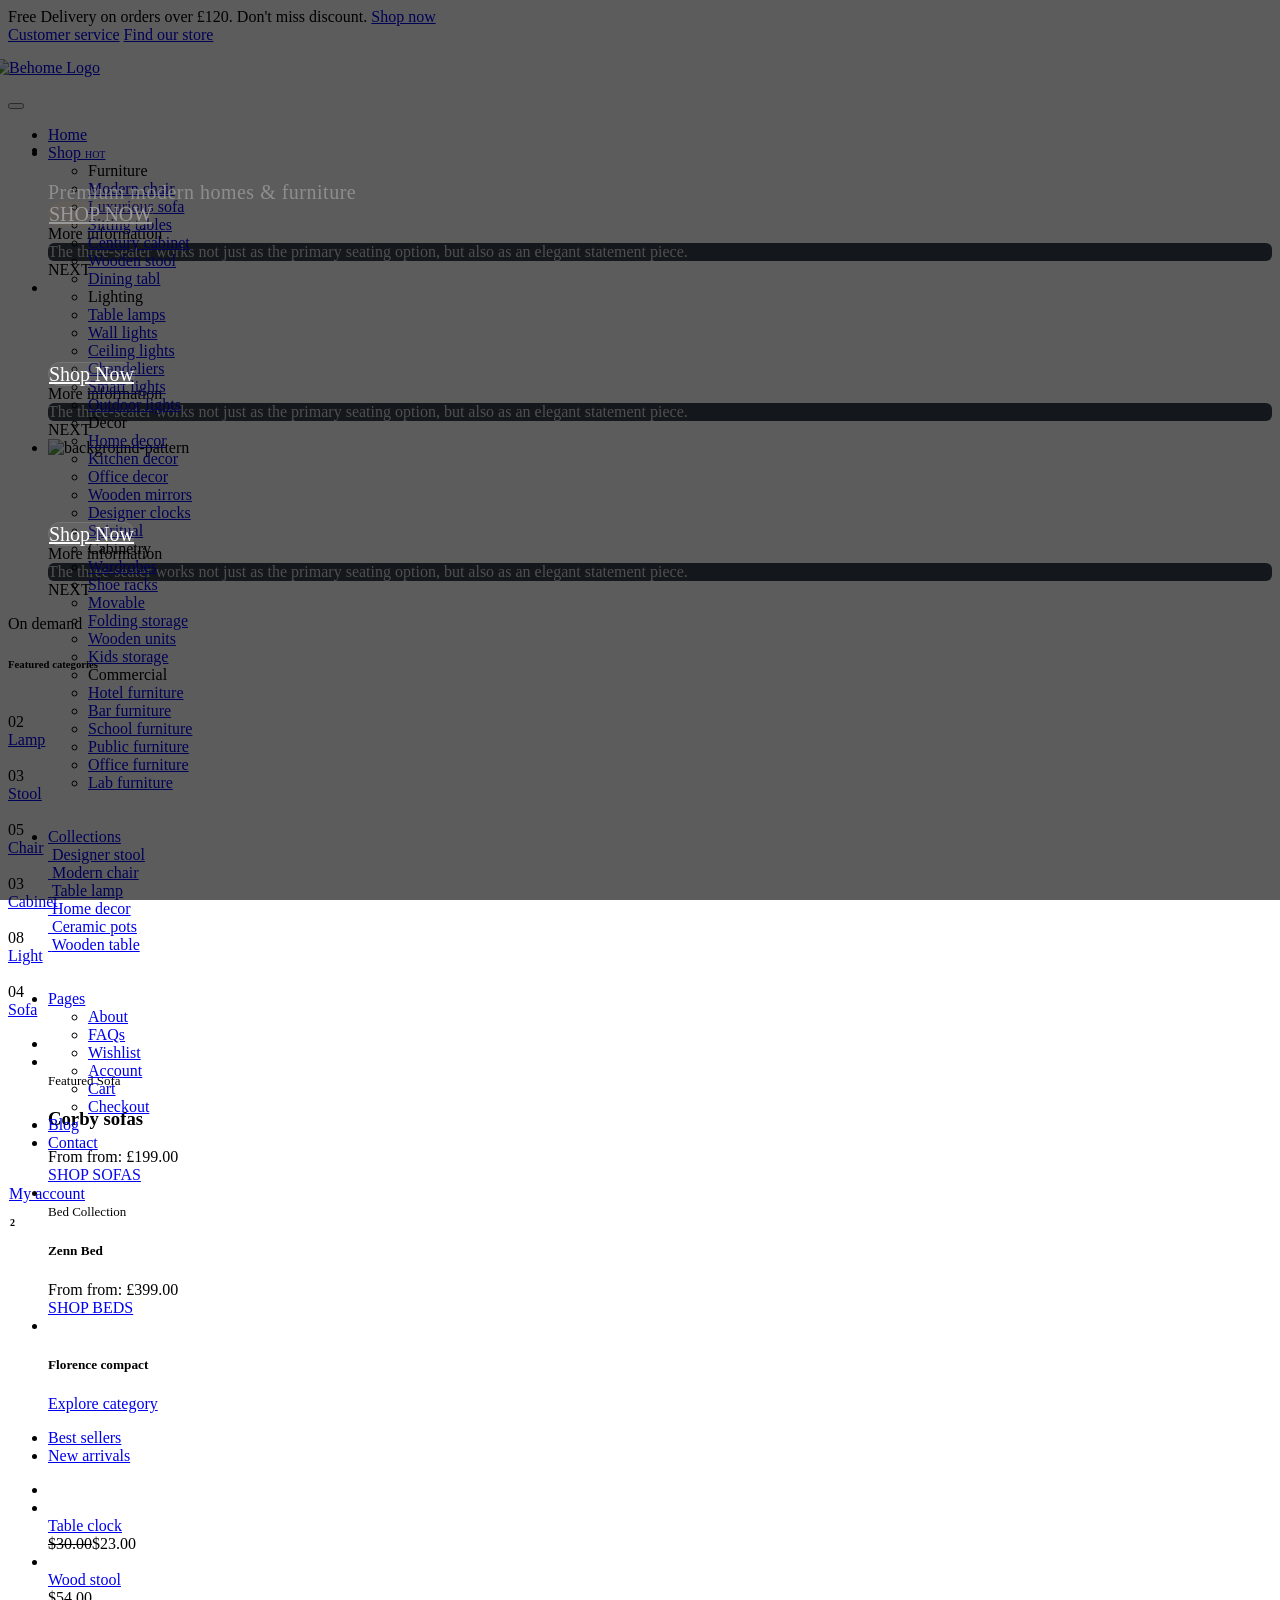
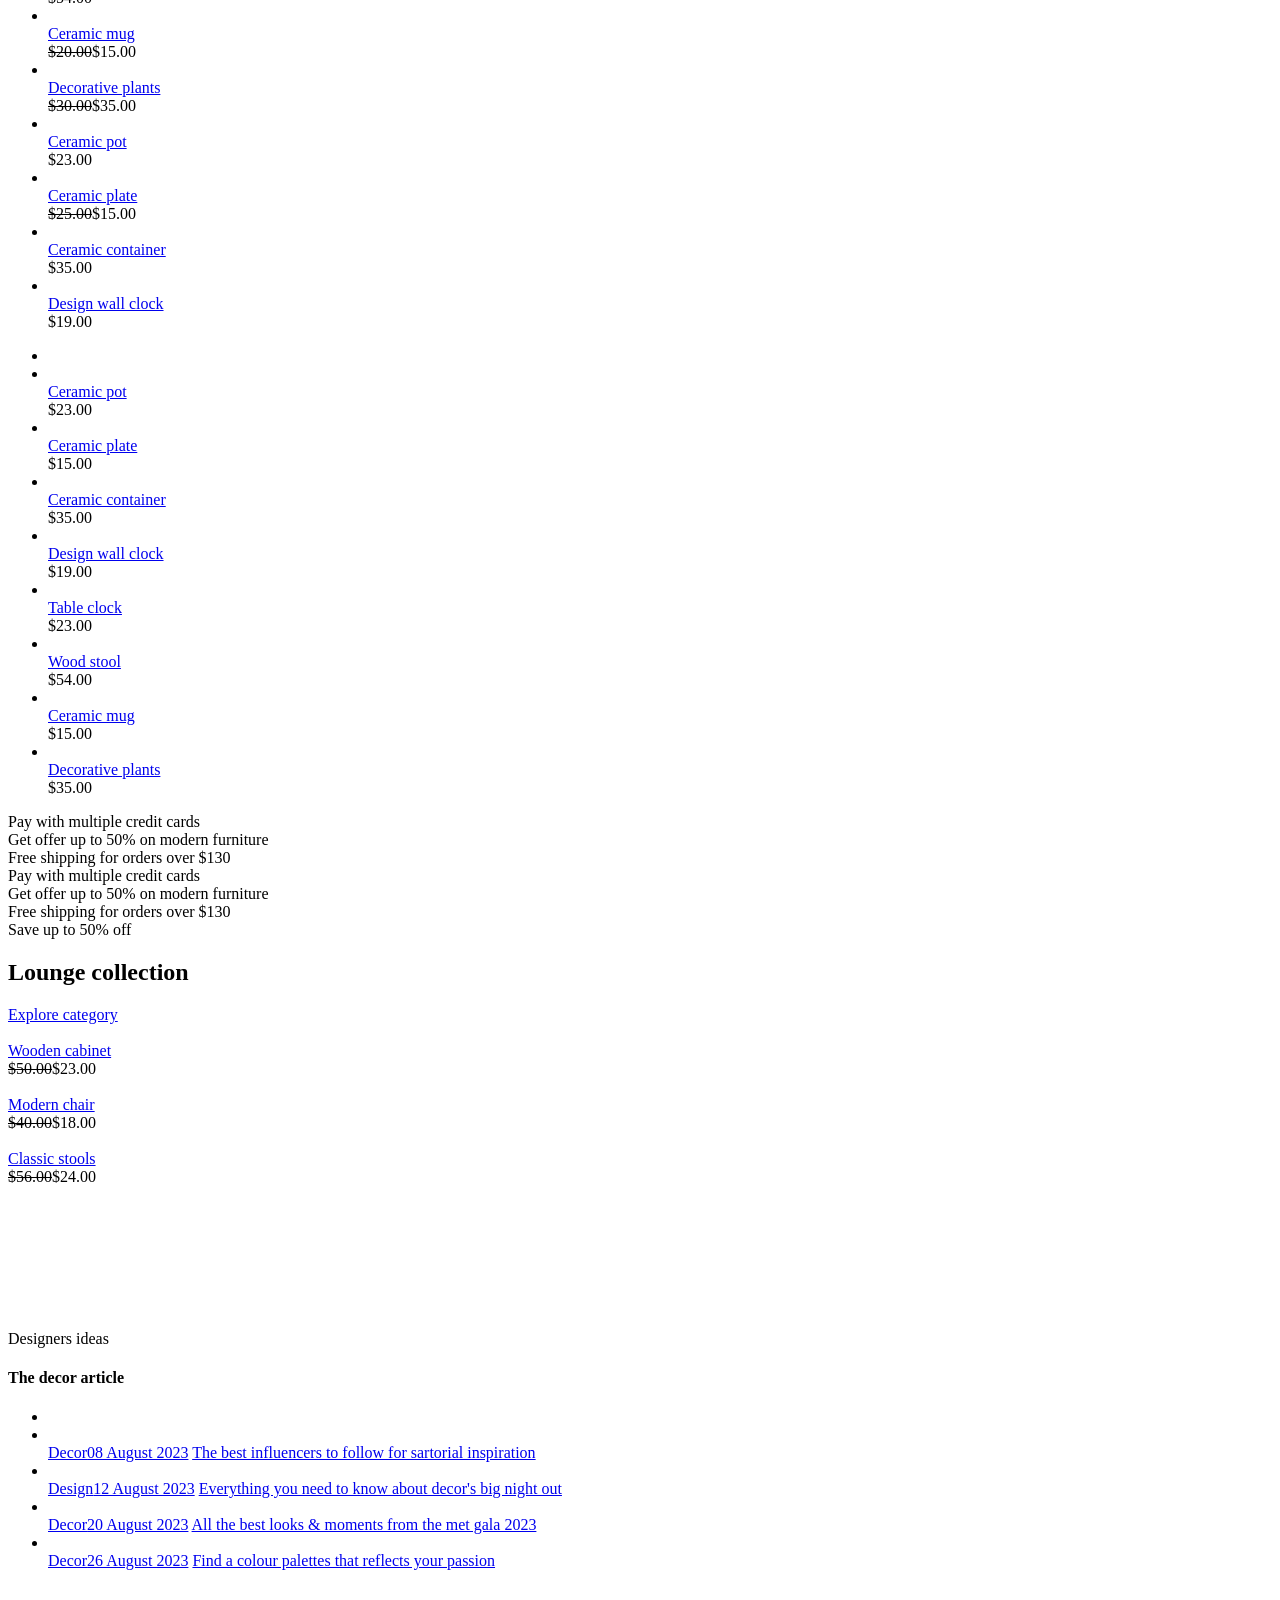
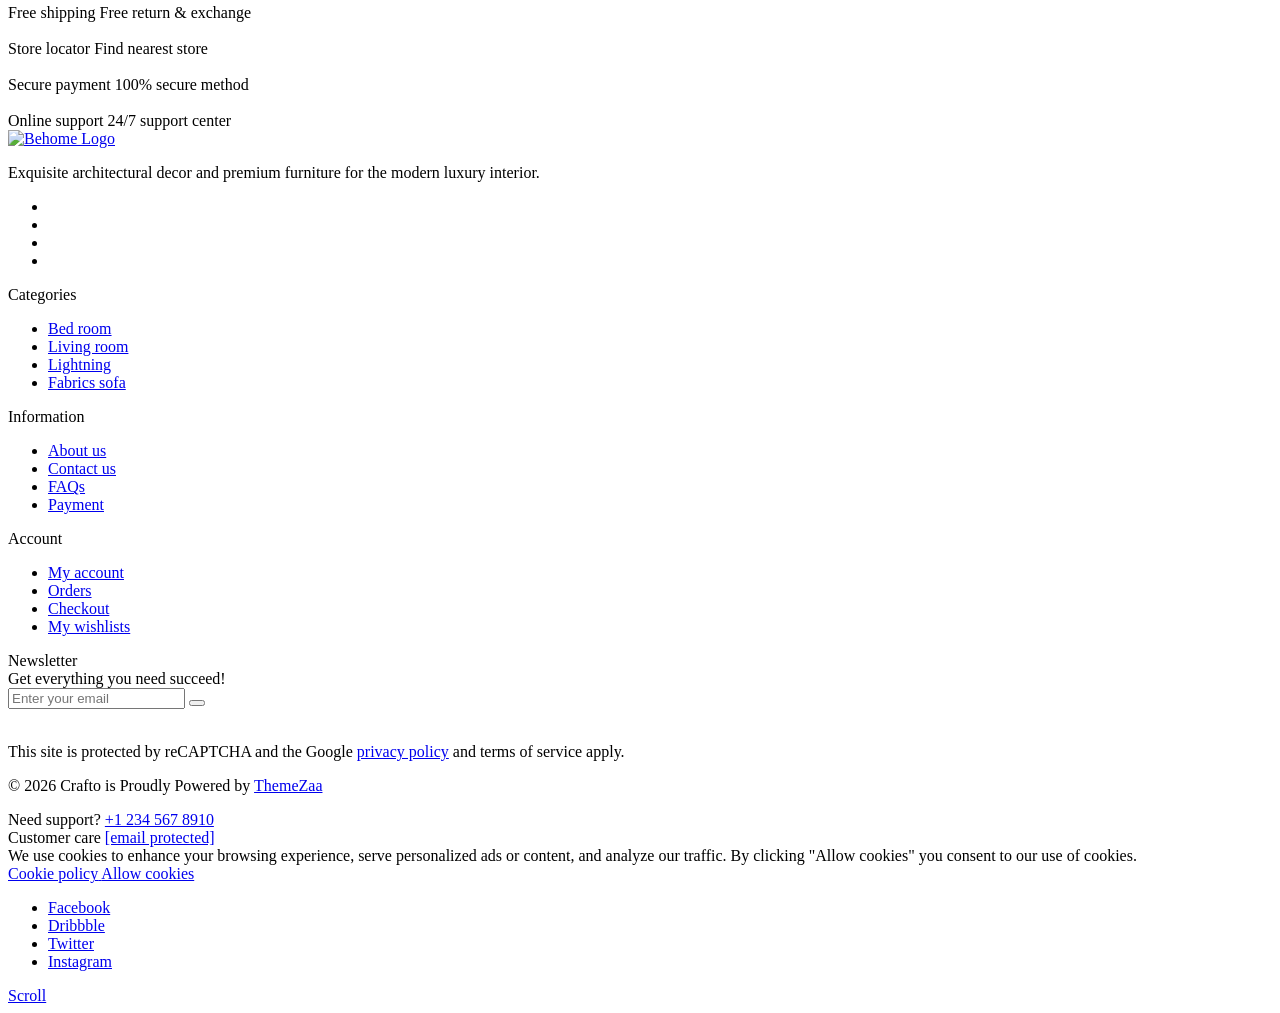
==== index.html @ a3c03f7a "changed" ====
﻿<!doctype html>
<html class="no-js" lang="en">

<head>
    <title>Crafto - The Multipurpose HTML5 Template</title>
    <meta charset="utf-8">
    <meta http-equiv="X-UA-Compatible" content="IE=edge" />
    <meta name="author" content="ThemeZaa">
    <meta name="viewport" content="width=device-width,initial-scale=1.0" />
    <meta name="description"
        content="Blackrock Arch - Premium E-commerce experience for architectural decor and high-end furniture. Custom designed for the modern aesthetic.">
    <!-- favicon icon -->
    <link rel="shortcut icon" href="images/favicon.png">
    <link rel="apple-touch-icon" href="images/apple-touch-icon-57x57.png">
    <link rel="apple-touch-icon" sizes="72x72" href="images/apple-touch-icon-72x72.png">
    <link rel="apple-touch-icon" sizes="114x114" href="images/apple-touch-icon-114x114.png">
    <!-- google fonts preconnect -->
    <link rel="preconnect" href="https://fonts.googleapis.com" crossorigin>
    <link rel="preconnect" href="https://fonts.gstatic.com" crossorigin>
    <!-- slider revolution CSS files -->
    <link rel="stylesheet" type="text/css" href="revolution/css/settings.css">
    <link rel="stylesheet" type="text/css" href="revolution/css/layers.css">
    <link rel="stylesheet" type="text/css" href="revolution/css/navigation.css">
    <!-- style sheets and font icons  -->
    <link rel="stylesheet" href="css/vendors.min.css" />
    <link rel="stylesheet" href="css/icon.min.css" />
    <link rel="stylesheet" href="css/style.min.css" />
    <link rel="stylesheet" href="css/responsive.min.css" />
    <link rel="stylesheet" href="demos/decor-store/decor-store.css" />
</head>

<body data-mobile-nav-style="classic" class="bg-dark-gray">


    <!-- start header -->
    <header class="header-with-topbar">
        <!-- start header top bar -->
        <div
            class="header-top-bar glass-effect top-bar-dark border-bottom border-color-transparent-white-light px-lg-0">
            <div class="container-fluid">
                <div class="row h-45px align-items-center m-0">
                    <div class="col-lg-7 col-md-8 text-center text-md-start">
                        <div class="fs-13 text-white alt-font fw-600">Free Delivery on orders over £120. Don't miss
                            discount. <a href="demo-decor-store-shop.html"
                                class="text-white fw-700 text-decoration-line-bottom">Shop now</a></div>
                    </div>
                    <div class="col-lg-5 col-md-4 text-end d-flex justify-content-end align-items-center">
                        <div class="d-none d-md-flex align-items-center">
                            <a href="demo-decor-store-contact.html"
                                class="widget fs-13 text-white fw-600 me-25px text-white"><i
                                    class="feather icon-feather-phone-call"></i>Customer service</a>
                            <a href="demo-decor-store-contact.html"
                                class="widget fs-13 text-white alt-font fw-600 me-25px d-none d-lg-inline-block"><i
                                    class="feather icon-feather-map-pin"></i>Find our store</a>
                        </div>
                        <a href="javascript:void(0)" class="text-white fs-18 ms-auto"><i
                                class="feather icon-feather-x"></i></a>
                    </div>
                </div>
            </div>
        </div>
        <!-- end header top bar -->
        <!-- start navigation -->
        <nav class="navbar navbar-expand-lg header-light bg-transparent disable-fixed px-lg-0 py-lg-0">
            <div class="container-fluid glass-effect px-4 d-flex align-items-center"
                style="height: 80px; background: rgba(255,255,255,0.03); border-bottom: 1px solid rgba(255,255,255,0.08); backdrop-filter: blur(15px);">
                <div class="row w-100 align-items-center m-0">
                    <div class="col-xl-3 col-lg-2 d-flex align-items-center">
                        <a class="navbar-brand me-0" href="index.html"
                            style="margin-left: -15px !important;">
                            <img src="images/new/logo/Behome%20Final%20.png" alt="Behome Logo"
                                style="max-height: 80px; width: auto; object-fit: contain; margin-top: 15px; margin-bottom: 15px;">
                        </a>
                    </div>
                    <div class="col-xl-6 col-lg-8 menu-order position-static">
                        <button class="navbar-toggler float-start" type="button" data-bs-toggle="collapse"
                            data-bs-target="#navbarNav" aria-controls="navbarNav" aria-label="Toggle navigation">
                            <span class="navbar-toggler-line"></span>
                            <span class="navbar-toggler-line"></span>
                            <span class="navbar-toggler-line"></span>
                            <span class="navbar-toggler-line"></span>
                        </button>
                        <div class="collapse navbar-collapse justify-content-center" id="navbarNav">
                            <ul class="navbar-nav alt-font">
                                <li class="nav-item"><a href="index.html"
                                        class="nav-link text-white-hover">Home</a>
                                </li>
                                <li class="nav-item dropdown submenu">
                                    <a href="demo-decor-store-shop.html" class="nav-link text-white-hover">Shop <span
                                            class="badge bg-base-color text-dark-gray fw-700 py-1 px-2 rounded-1 ms-1"
                                            style="font-size: 10px; vertical-align: middle;">HOT</span></a>
                                    <i class="fa-solid fa-angle-down dropdown-toggle" id="navbarDropdownMenuLink1"
                                        role="button" data-bs-toggle="dropdown" aria-expanded="false"></i>
                                    <div class="dropdown-menu submenu-content"
                                        aria-labelledby="navbarDropdownMenuLink1">
                                        <div class="d-lg-flex mega-menu m-auto flex-column">
                                            <div class="row row-cols-1 row-cols-lg-5 mb-60px md-mb-30px sm-mb-20px">
                                                <div class="col">
                                                    <ul>
                                                        <li class="sub-title">Furniture</li>
                                                        <li><a href="index.html#">Modern chair</a></li>
                                                        <li><a href="index.html#">Luxurious sofa</a></li>
                                                        <li><a href="index.html#">Sitting tables</a></li>
                                                        <li><a href="index.html#">Century cabinet</a></li>
                                                        <li><a href="index.html#">Wooden stool</a></li>
                                                        <li><a href="index.html#">Dining tabl</a></li>
                                                    </ul>
                                                </div>
                                                <div class="col">
                                                    <ul>
                                                        <li class="sub-title">Lighting</li>
                                                        <li><a href="index.html#">Table lamps</a></li>
                                                        <li><a href="index.html#">Wall lights</a></li>
                                                        <li><a href="index.html#">Ceiling lights</a></li>
                                                        <li><a href="index.html#">Chandeliers</a></li>
                                                        <li><a href="index.html#">Smart lights</a></li>
                                                        <li><a href="index.html#">Outdoor lights</a></li>
                                                    </ul>
                                                </div>
                                                <div class="col">
                                                    <ul>
                                                        <li class="sub-title">Decor</li>
                                                        <li><a href="index.html#">Home decor</a></li>
                                                        <li><a href="index.html#">Kitchen decor</a></li>
                                                        <li><a href="index.html#">Office decor</a></li>
                                                        <li><a href="index.html#">Wooden mirrors</a></li>
                                                        <li><a href="index.html#">Designer clocks</a></li>
                                                        <li><a href="index.html#">Spiritual</a></li>
                                                    </ul>
                                                </div>
                                                <div class="col">
                                                    <ul>
                                                        <li class="sub-title">Cabinetry</li>
                                                        <li><a href="index.html#">Wardrobes</a></li>
                                                        <li><a href="index.html#">Shoe racks</a></li>
                                                        <li><a href="index.html#">Movable</a></li>
                                                        <li><a href="index.html#">Folding storage</a></li>
                                                        <li><a href="index.html#">Wooden units</a></li>
                                                        <li><a href="index.html#">Kids storage</a></li>
                                                    </ul>
                                                </div>
                                                <div class="col">
                                                    <ul>
                                                        <li class="sub-title">Commercial</li>
                                                        <li><a href="index.html#">Hotel furniture</a></li>
                                                        <li><a href="index.html#">Bar furniture</a></li>
                                                        <li><a href="index.html#">School furniture</a></li>
                                                        <li><a href="index.html#">Public furniture</a></li>
                                                        <li><a href="index.html#">Office furniture</a></li>
                                                        <li><a href="index.html#">Lab furniture</a></li>
                                                    </ul>
                                                </div>
                                            </div>
                                            <div class="row row-cols-1 row-cols-md-2">
                                                <div class="col">
                                                    <a href="demo-decor-store-shop.html"><img class="w-100"
                                                            src="images/demo-decor-store-menu-banner-01.jpg" alt=""></a>
                                                </div>
                                                <div class="col">
                                                    <a href="demo-decor-store-shop.html"><img class="w-100"
                                                            src="images/demo-decor-store-menu-banner-02.jpg" alt=""></a>
                                                </div>
                                            </div>
                                        </div>
                                    </div>
                                </li>
                                <li class="nav-item dropdown submenu">
                                    <a href="demo-decor-store-collections.html"
                                        class="nav-link text-white-hover">Collections</a>
                                    <i class="fa-solid fa-angle-down dropdown-toggle" id="navbarDropdownMenuLink2"
                                        role="button" data-bs-toggle="dropdown" aria-expanded="false"></i>
                                    <div class="dropdown-menu submenu-content"
                                        aria-labelledby="navbarDropdownMenuLink2">
                                        <div class="d-lg-flex mega-menu m-auto flex-column">
                                            <div
                                                class="row row-cols-2 row-cols-lg-6 row-cols-sm-3 md-pt-15px align-items-center justify-content-center mb-60px md-mb-30px sm-mb-0">
                                                <div class="col md-mb-30px">
                                                    <a href="demo-decor-store-collections.html" class="text-center">
                                                        <img src="images/demo-decor-store-menu-category-01.jpg" alt="">
                                                    </a>
                                                    <a href="demo-decor-store-collections.html"
                                                        class="btn btn-hover-animation text-uppercase-inherit fw-600 ls-0px justify-content-center">
                                                        <span>
                                                            <span class="btn-text text-white fs-16">Designer
                                                                stool</span>
                                                            <span class="btn-icon"><i
                                                                    class="fa-solid fa-arrow-right m-0"></i></span>
                                                        </span>
                                                    </a>
                                                </div>
                                                <div class="col md-mb-30px">
                                                    <a href="demo-decor-store-collections.html" class="text-center">
                                                        <img src="images/demo-decor-store-menu-category-02.jpg" alt="">
                                                    </a>
                                                    <a href="demo-decor-store-collections.html"
                                                        class="btn btn-hover-animation text-uppercase-inherit fw-600 ls-0px justify-content-center">
                                                        <span>
                                                            <span class="btn-text text-white fs-16">Modern chair</span>
                                                            <span class="btn-icon"><i
                                                                    class="fa-solid fa-arrow-right m-0"></i></span>
                                                        </span>
                                                    </a>
                                                </div>
                                                <div class="col md-mb-30px">
                                                    <a href="demo-decor-store-collections.html" class="text-center">
                                                        <img src="images/demo-decor-store-menu-category-03.jpg" alt="">
                                                    </a>
                                                    <a href="demo-decor-store-collections.html"
                                                        class="btn btn-hover-animation text-uppercase-inherit fw-600 ls-0px justify-content-center">
                                                        <span>
                                                            <span class="btn-text text-white fs-16">Table lamp</span>
                                                            <span class="btn-icon"><i
                                                                    class="fa-solid fa-arrow-right m-0"></i></span>
                                                        </span>
                                                    </a>
                                                </div>
                                                <div class="col md-mb-30px">
                                                    <a href="demo-decor-store-collections.html" class="text-center">
                                                        <img src="images/demo-decor-store-menu-category-04.jpg" alt="">
                                                    </a>
                                                    <a href="demo-decor-store-collections.html"
                                                        class="btn btn-hover-animation text-uppercase-inherit fw-600 ls-0px justify-content-center">
                                                        <span>
                                                            <span class="btn-text text-white fs-16">Home decor</span>
                                                            <span class="btn-icon"><i
                                                                    class="fa-solid fa-arrow-right m-0"></i></span>
                                                        </span>
                                                    </a>
                                                </div>
                                                <div class="col md-mb-30px">
                                                    <a href="demo-decor-store-collections.html" class="text-center">
                                                        <img src="images/demo-decor-store-menu-category-05.jpg" alt="">
                                                    </a>
                                                    <a href="demo-decor-store-collections.html"
                                                        class="btn btn-hover-animation text-uppercase-inherit fw-600 ls-0px justify-content-center">
                                                        <span>
                                                            <span class="btn-text text-white fs-16">Ceramic pots</span>
                                                            <span class="btn-icon"><i
                                                                    class="fa-solid fa-arrow-right m-0"></i></span>
                                                        </span>
                                                    </a>
                                                </div>
                                                <div class="col md-mb-30px">
                                                    <a href="demo-decor-store-collections.html" class="text-center">
                                                        <img src="images/demo-decor-store-menu-category-06.jpg" alt="">
                                                    </a>
                                                    <a href="demo-decor-store-collections.html"
                                                        class="btn btn-hover-animation text-uppercase-inherit fw-600 ls-0px justify-content-center">
                                                        <span>
                                                            <span class="btn-text text-white fs-16">Wooden table</span>
                                                            <span class="btn-icon"><i
                                                                    class="fa-solid fa-arrow-right m-0"></i></span>
                                                        </span>
                                                    </a>
                                                </div>
                                            </div>
                                            <div class="row row-cols-1 row-cols-md-2">
                                                <div class="col">
                                                    <a href="demo-decor-store-collections.html"><img
                                                            src="images/demo-decor-store-menu-banner-03.jpg" alt=""></a>
                                                </div>
                                                <div class="col">
                                                    <a href="demo-decor-store-collections.html"><img
                                                            src="images/demo-decor-store-menu-banner-04.jpg" alt=""></a>
                                                </div>
                                            </div>
                                        </div>
                                    </div>
                                </li>
                                <li class="nav-item dropdown simple-dropdown">
                                    <a href="javascript:void(0);" class="nav-link text-white-hover">Pages</a>
                                    <i class="fa-solid fa-angle-down dropdown-toggle" id="navbarDropdownMenuLink3"
                                        role="button" data-bs-toggle="dropdown" aria-expanded="false"></i>
                                    <ul class="dropdown-menu" aria-labelledby="navbarDropdownMenuLink3">
                                        <li><a href="demo-decor-store-about.html">About</a></li>
                                        <li><a href="demo-decor-store-faq.html">FAQs</a></li>
                                        <li><a href="demo-decor-store-wishlist.html">Wishlist</a></li>
                                        <li><a href="demo-decor-store-account.html">Account</a></li>
                                        <li><a href="demo-decor-store-cart.html">Cart</a></li>
                                        <li><a href="demo-decor-store-checkout.html">Checkout</a></li>
                                    </ul>
                                </li>
                                <li class="nav-item"><a href="demo-decor-store-blog.html"
                                        class="nav-link text-white-hover">Blog</a></li>
                                <li class="nav-item"><a href="demo-decor-store-contact.html"
                                        class="nav-link text-white-hover">Contact</a>
                                </li>
                            </ul>
                        </div>
                    </div>
                    <div class="col-xl-3 col-lg-2 ms-auto d-flex justify-content-end align-items-center">
                        <div class="d-flex align-items-center" style="gap: 12px;">
                            <!-- Search and Account List -->
                            <div class="position-relative d-flex align-items-center glass-effect px-3"
                                style="background: rgba(255,255,255,0.03); border: 1px solid rgba(255,255,255,0.08); border-radius: 8px; height: 42px;">
                                <a href="javascript:void(0)"
                                    class="search-form-icon header-search-form text-white fs-15"><i
                                        class="feather icon-feather-search"></i></a>
                                <div class="border-start border-color-transparent-white-light mx-3"
                                    style="height: 16px;"></div>
                                <a href="demo-decor-store-account.html"
                                    class="text-white alt-font fw-400 fs-14 text-nowrap">My
                                    account</a>
                            </div>

                            <!-- Cart Button -->
                            <div class="position-relative">
                                <a href="demo-decor-store-cart.html"
                                    class="glass-effect d-flex align-items-center justify-content-center"
                                    style="width: 42px; height: 42px; background: rgba(255,255,255,0.03); border: 1px solid rgba(255,255,255,0.08); border-radius: 8px;">
                                    <i class="feather icon-feather-shopping-bag text-white fs-15"></i>
                                </a>
                                <span
                                    class="cart-count alt-font bg-base-color text-dark-gray d-flex align-items-center justify-content-center rounded-circle position-absolute"
                                    style="width: 16px; height: 16px; font-size: 10px; top: -6px; right: -6px; font-weight: 700;">2</span>
                            </div>

                            <!-- User Profile Icon Box -->
                            <div class="glass-effect d-flex align-items-center justify-content-center"
                                style="width: 42px; height: 42px; background: rgba(255,255,255,0.03); border: 1px solid rgba(255,255,255,0.08); border-radius: 8px;">
                                <a href="demo-decor-store-account.html"
                                    class="d-flex align-items-center justify-content-center w-100 h-100">
                                    <i class="feather icon-feather-user text-white fs-16"></i>
                                </a>
                            </div>
                        </div>
                    </div>
                </div>
            </div>
        </nav>
    </header>
    <!-- end header -->
    <!-- start section -->
    <section class="p-0">
        <article class="content">
            <div id="decor-store-slider_wrapper" class="rev_slider_wrapper fullscreen-container">
                <!-- the ID here will be used in the JavaScript below to initialize the slider -->
                <div id="decor-store-slider" class="rev_slider fullscreenbanner" data-version="5.4.5">
                    <!-- begin slides list -->
                    <ul>
                        <li data-index="rs-73" data-transition="fade" data-slotamount="default" data-hideafterloop="0"
                            data-hideslideonmobile="off" data-easein="default" data-easeout="default"
                            data-masterspeed="300" data-rotate="0" data-saveperformance="off" data-title="Slide"
                            data-param1="01" data-description="">
                            <img src="images/new/hero2.png" alt="" data-bgposition="center center" data-bgfit="cover"
                                data-bgrepeat="no-repeat" class="rev-slidebg" data-no-retina>
                            <div class="hero-bg-overlay"
                                style="position: absolute; top: 0; left: 0; width: 100%; height: 100%; background: rgba(0,0,0,0.4);">
                            </div>
                            <!-- start row zone -->
                            <div id="rrzm_638" class="rev_row_zone rev_row_zone_middle" style="z-index: 8;">
                                <!-- start row layer -->
                                <div class="tp-caption" id="slide-1-layer-05" data-x="['left','left','left','left']"
                                    data-hoffset="['0','0','0','0']" data-y="['middle','middle','middle','middle']"
                                    data-voffset="['0','0','0','0']" data-width="auto" data-height="auto"
                                    data-whitespace="nowrap" data-basealign="grid" data-type="row" data-columnbreak="2"
                                    data-responsive_offset="on" data-responsive="off"
                                    data-frames='[{"delay":0,"speed":300,"frame":"0","from":"opacity:0;","to":"o:1;","ease":"power3.inOut"},{"delay":"wait","speed":300,"frame":"999","to":"auto:auto;","ease":"power3.inOut"}]'
                                    data-margintop="[0,0,0,0]" data-marginright="[0,0,0,0]"
                                    data-marginbottom="[0,0,0,0]" data-marginleft="[30,30,0,0]"
                                    data-textAlign="['inherit','inherit','inherit','inherit']"
                                    data-paddingtop="[0,0,0,0]" data-paddingright="[0,0,0,0]"
                                    data-paddingbottom="[0,0,0,0]" data-paddingleft="[0,0,0,0]"
                                    style="z-index: 8; white-space: nowrap; font-size: 20px; line-height: 22px; font-weight: 400; color: #ffffff; letter-spacing: 0px;">
                                    <!-- start column layer -->
                                    <div class="tp-caption left-column" id="slide-1-layer-06"
                                        data-x="['left','left','left','left']" data-hoffset="['0','0','0','0']"
                                        data-y="['middle','middle','top','middle']" data-voffset="['0','0','0','0']"
                                        data-width="auto" data-height="auto" data-whitespace="nowrap"
                                        data-basealign="grid" data-type="column" data-responsive_offset="on"
                                        data-responsive="off"
                                        data-frames='[{"delay":0,"speed":300,"frame":"0","from":"opacity:0;","to":"o:1;","ease":"power3.inOut"},{"delay":"wait","speed":300,"frame":"999","to":"auto:auto;","ease":"power3.inOut"}]'
                                        data-columnwidth="50%" data-verticalalign="top" data-margintop="[0,0,0,0]"
                                        data-marginright="[0,0,0,0]" data-marginbottom="[0,0,0,0]"
                                        data-marginleft="[0,0,0,0]" data-textAlign="['left','left','center','center']"
                                        data-paddingtop="[0,0,0,0]" data-paddingright="[0,0,0,0]"
                                        data-paddingbottom="[0,0,200,0]" data-paddingleft="[0,0,0,0]"
                                        style="z-index: 9; width: 100%;">
                                        <!-- start title layer -->
                                        <div class="tp-caption alt-font" id="slide-1-layer-07"
                                            data-x="['left','left','left','left']" data-hoffset="['70','50','0','0']"
                                            data-y="['middle','middle','middle','middle']"
                                            data-voffset="['-100','-100','-80','-70']"
                                            data-fontsize="['120','100','100','90']"
                                            data-lineheight="['105','90','90','90']"
                                            data-fontweight="['700','700','700','800']"
                                            data-letterspacing="['-3','-2','-2','-2']"
                                            data-color="['#ffffff','#ffffff','#ffffff','#ffffff']" data-width="auto"
                                            data-height="auto" data-whitespace="normal" data-basealign="grid"
                                            data-type="text" data-responsive_offset="off" data-responsive="on"
                                            data-frames='[{"delay":"1200","speed":1000,"frame":"0","from":"y:50px;opacity:0;fb:10px;","to":"o:1;fb:0;","ease":"Power3.easeInOut"},{"delay":"wait","speed":600,"frame":"999","to":"auto:auto;fb:0;","ease":"Power3.easeInOut"}]'
                                            data-margintop="[0,0,0,0]" data-marginright="[0,0,0,0]"
                                            data-marginbottom="[0,0,0,0]" data-marginleft="[0,0,0,0]"
                                            data-textAlign="['left','left','center','center']"
                                            data-paddingtop="[0,0,0,0]" data-paddingright="[0,0,200,0]"
                                            data-paddingbottom="[0,0,0,0]" data-paddingleft="[0,0,200,0]"
                                            style="font-family: var(--primary-font);">
                                            Elevate your living
                                        </div>
                                        <!-- end title  layer -->
                                        <!-- start subtitle layer -->
                                        <div class="tp-caption alt-font" id="slide-1-layer-08"
                                            data-x="['left','left','left','left']" data-hoffset="['70','50','0','0']"
                                            data-y="['middle','middle','middle','middle']"
                                            data-voffset="['0','0','0','0']" data-fontsize="['24','22','20','22']"
                                            data-lineheight="['34','50','36','35']"
                                            data-fontweight="['400','400','400','400']" data-width="auto"
                                            data-height="auto" data-whitespace="normal" data-basealign="grid"
                                            data-type="text" data-responsive_offset="off" data-responsive="on"
                                            data-frames='[{"delay":"1500","speed":1000,"frame":"0","from":"y:50px;opacity:0;fb:10px;","to":"o:1;fb:0;","ease":"Power3.easeInOut"},{"delay":"wait","speed":600,"frame":"999","to":"auto:auto;fb:0;","ease":"Power3.easeInOut"}]'
                                            data-margintop="[30,20,20,20]" data-marginright="[0,0,0,0]"
                                            data-marginbottom="[0,0,0,0]" data-marginleft="[0,0,0,0]"
                                            data-textAlign="['left','left','center','center']"
                                            data-paddingtop="[0,0,0,0]" data-paddingright="[0,0,0,0]"
                                            data-paddingbottom="[0,0,0,0]" data-paddingleft="[0,0,0,0]"
                                            style="color: var(--white); font-family: var(--primary-font); opacity: 0.8; letter-spacing: 0.5px;">
                                            Premium modern homes & furniture
                                        </div>
                                        <!-- end subtitle layer -->
                                        <!-- start button layer -->
                                        <a href="demo-decor-store-shop.html"
                                            class="tp-caption alt-font text-uppercase btn btn-glass btn-large btn-switch-text btn-round-edge d-inline-block shop-button btn-rounded"
                                            id="slide-1-layer-09" data-x="['left','left','left','left']"
                                            data-hoffset="['70','50','0','0']"
                                            data-y="['middle','middle','middle','middle']"
                                            data-voffset="['120','110','100','90']"
                                            data-fontsize="['14','13','14','14']"
                                            data-lineheight="['20','20','20','20']"
                                            data-fontweight="['600','600','600','600']"
                                            data-color="['#ffffff','#ffffff','#ffffff','#ffffff']" data-width="auto"
                                            data-height="auto" data-basealign="grid" data-type="text"
                                            data-responsive_offset="off" data-responsive="off"
                                            data-frames='[{"delay":"1700","speed":1000,"frame":"0","from":"y:50px;opacity:0;fb:10px;","to":"o:1;fb:0;","ease":"Power3.easeInOut"},{"delay":"wait","speed":600,"frame":"999","to":"auto:auto;fb:0;","ease":"Power3.easeInOut"}]'
                                            data-margintop="[40,30,30,25]" data-marginright="[0,0,0,0]"
                                            data-marginbottom="[0,0,0,0]" data-marginleft="[0,0,0,0]"
                                            data-textAlign="['left','left','center','center']"
                                            data-whitespace="['nowrap','normal','nowrap','normal']"
                                            data-paddingtop="[12,12,12,12]" data-paddingright="[35,35,35,35]"
                                            data-paddingbottom="[12,12,12,12]" data-paddingleft="[35,35,35,35]"
                                            style="color: #ffffff; background: rgba(191,163,126,0.15); border: 1px solid rgba(191,163,126,0.3); border-radius: 50px; backdrop-filter: blur(10px);">
                                            <i class="bi bi-handbag pe-10px icon-small"
                                                style="color: var(--base-color);"></i>SHOP NOW
                                        </a>
                                        <!-- end button layer -->
                                    </div>
                                    <!-- end column layer -->
                                    <!-- start column layer -->
                                    <div class="tp-caption right-column" id="slide-1-layer-10"
                                        data-x="['left','left','left','left']" data-hoffset="['0','0','0','0']"
                                        data-y="['middle','middle','middle','middle']" data-voffset="['0','0','0','0']"
                                        data-width="none" data-height="none" data-whitespace="nowrap"
                                        data-basealign="grid" data-type="column" data-responsive_offset="on"
                                        data-responsive="off"
                                        data-frames='[{"delay":"+0","speed":300,"frame":"0","from":"opacity:0;","to":"o:1;","ease":"Power3.easeInOut"},{"delay":"wait","speed":300,"frame":"999","to":"opacity:0;","ease":"Power3.easeInOut"}]'
                                        data-columnwidth="50%" data-verticalalign="top" data-margintop="[0,0,0,0]"
                                        data-marginright="[0,0,0,0]" data-marginbottom="[0,0,0,0]"
                                        data-marginleft="[0,0,0,0]" data-textAlign="['left','left','center','center']"
                                        data-paddingtop="[0,0,50,100]" data-paddingright="[0,0,0,0]"
                                        data-paddingbottom="[0,0,50,100]" data-paddingleft="[0,0,0,0]"
                                        style="z-index: 9; width: 100%;">
                                    </div>
                                    <!-- end column layer -->
                                </div>
                                <!-- end row layer -->
                            </div>
                            <!-- end row zone -->
                            <!-- start sub text layer -->
                            <div class="tp-caption alt-font d-flex align-items-center" id="slide-1-layer-11"
                                data-x="['right','right','left','left']" data-hoffset="['0','0','0','0']"
                                data-y="['bottom','bottom','middle','middle']" data-voffset="['0','0','0','0']"
                                data-fontsize="['14','14','36','30']" data-lineheight="['20','20','40','35']"
                                data-fontweight="['600','400','400','400']"
                                data-color="['#ffffff','#ffffff','#ffffff','#ffffff']"
                                data-width="['auto','210','400','400']" data-visibility="['on','on','off','off']"
                                data-height="auto" data-basealign="slide" data-type="text" data-responsive_offset="off"
                                data-responsive="off"
                                data-actions='[{"event":"mouseenter","action":"startlayer","layer":"slide-1-layer-12","delay":""},{"event":"mouseleave","action":"stoplayer","layer":"slide-1-layer-12","delay":""}]'
                                data-frames='[{"delay":2000,"speed":300,"frame":"0","from":"opacity:0;","to":"o:1;","ease":"power3.inOut"},{"delay":"wait","speed":300,"frame":"999","to":"auto:auto;","ease":"power3.inOut"}]'
                                data-margintop="[0,0,0,0]" data-marginright="[60,30,0,0]"
                                data-marginbottom="[40,30,0,0]" data-marginleft="[0,0,0,0]"
                                data-textAlign="['left','left','center','center']"
                                data-whitespace="['nowrap','normal','nowrap','normal']" data-paddingtop="[0,0,0,0]"
                                data-paddingright="[0,0,0,0]" data-paddingbottom="[0,0,0,0]"
                                data-paddingleft="[0,0,0,0]">
                                <span class="pe-20px">More information</span><a href="index.html#"
                                    class="d-flex justify-content-center align-items-center icon-box w-45px h-45px rounded-circle border border-color-transparent-dark-very-light border-2"><i
                                        class="bi bi-info icon-extra-medium text-white"></i></a>
                            </div>
                            <!-- end sub text layer -->
                            <!-- start tooltip layer -->
                            <div class="tp-caption tooltip-arrow" id="slide-1-layer-12"
                                data-x="['right','right','center','center']" data-hoffset="['0','12','0','0']"
                                data-y="['bottom','bottom','top','top']" data-voffset="['83','110','55','45']"
                                data-width="310" data-height="auto" data-whitespace="normal"
                                data-fontsize="['14','14','36','30']" data-lineheight="['26','26','40','35']"
                                data-fontweight="['300','300','400','400']" data-type="text" data-basealign="slide"
                                data-responsive_offset="on" data-responsive="off" data-margintop="[0,0,0,0]"
                                data-marginright="[40,0,0,0]" data-marginbottom="[20,0,0,0]" data-marginleft="[0,0,0,0]"
                                data-frames='[{"from":"opacity:0;","speed":100,"to":"o:1;","delay":"bytrigger","split":"chars","splitdelay":0.02,"ease":"Power2.easeInOut"},{"delay":"bytrigger","speed":300,"to":"auto:auto;","ease":"nothing"}]'
                                data-textAlign="['left','left','center','center']" data-paddingtop="[30,25,0,0]"
                                data-paddingright="[35,25,0,0]" data-paddingbottom="[30,25,0,0]"
                                data-paddingleft="[35,25,0,0]" data-lasttriggerstate="reset"
                                style="z-index: 36; background-color: rgba(22,32,44,0.85); color: rgba(255,255,255,0.8); border-radius: 6px;">
                                The three-seater works not just as the primary seating option, but also as an elegant
                                statement piece.</div>
                            <!-- end tooltip layer -->
                            <!-- start arrow group layer -->
                            <div class="navigation-arrow">
                                <!-- start next text layer -->
                                <div class="tp-caption rev-btn d-flex justify-content-center align-items-center text-white btn btn-large bg-dark-gray btn-slide-right pb-5px md-pb-0 text-uppercase"
                                    id="slide-1-layer-13" data-x="['left','left','center','center']"
                                    data-hoffset="['0','0','-50','-80']" data-y="['bottom','bottom','bottom','bottom']"
                                    data-voffset="['0','0','0','0']" data-visibility="['on','on','on','on']"
                                    data-width="['150','150','110','110']" data-height="['115','115','80','80']"
                                    data-whitespace="nowrap" data-fontsize="['18','18','16','15']"
                                    data-fontweight="['700','700','700','700']" data-letterspacing="['0','0','0','0']"
                                    data-lineheight="['0','60','0','0']" data-type="button"
                                    data-actions='[{"event":"click","action":"jumptoslide","slide":"next","delay":""}]'
                                    data-responsive_offset="off" data-responsive="off"
                                    data-frames='[{"delay":"2200","speed":1000,"sfxcolor":"#ffffff","sfx_effect":"blockfromright","frame":"0","ease":"Power3.easeInOut"},{"delay":"wait","speed":500,"sfxcolor":"#ffffff","sfx_effect":"blocktoleft","frame":"999","to":"z:0;","ease":"Power2.easeInOut"},{"frame":"hover","speed":"500","ease":"Power1.easeInOut","to":"o:1;rX:0;rY:0;rZ:0;z:0;","style":"c:rgb(255,255,255);bc:rgba(255,255,255,0);"}]'
                                    data-textAlign="['center','center','center','center']" data-basealign="grid"
                                    data-paddingtop="[8,0,0,0]" data-paddingright="[0,0,0,0]"
                                    data-paddingbottom="[0,0,0,0]" data-paddingleft="[0,0,0,0]"
                                    data-margintop="[0,0,0,0]" data-marginright="[0,0,0,0]"
                                    data-marginbottom="[0,0,0,0]" data-marginleft="[0,0,0,0]" style="border: none;">
                                    NEXT<span class="bg-dark-gray"></span>
                                </div>
                                <!-- end next text layer -->
                                <!-- start slider thumb layer -->
                                <div class="tp-caption rev-btn alt-font d-flex justify-content-start align-items-center text-white text-uppercase pb-5px next-btn"
                                    id="slide-1-layer-14" data-x="['left','left','center','center']"
                                    data-hoffset="['150','150','60','30']"
                                    data-y="['bottom','bottom','bottom','bottom']" data-voffset="['0','0','0','0']"
                                    data-visibility="['on','on','on','on']" data-width="['200','200','110','110']"
                                    data-height="['115','115','80','80']" data-whitespace="nowrap"
                                    data-fontsize="['18','18','22','15']" data-lineheight="['20','60','50','55']"
                                    data-fontweight="['700','700','700','700']" data-type="button"
                                    data-actions='[{"event":"click","action":"jumptoslide","slide":"next","delay":""}]'
                                    data-responsive_offset="off" data-responsive="off"
                                    data-frames='[{"delay":2600,"speed":1000,"sfxcolor":"#ffffff","sfx_effect":"blockfromright","frame":"0","from":"z:0;","to":"o:1;","ease":"Power4.easeInOut"},{"delay":"wait","speed":300,"frame":"999","to":"opacity:0;","ease":"Power3.easeInOut"}]'
                                    data-textAlign="['center','center','center','center']" data-basealign="grid"
                                    style="border: none; background-image: url(images/demo-decor-store-slider-02-thumb.jpg);">
                                </div>
                                <!-- end slider thumb layer -->
                            </div>
                            <!-- end arrow group layer -->
                        </li>
                        <li data-index="rs-72" data-transition="fade" data-slotamount="default" data-hideafterloop="0"
                            data-hideslideonmobile="off" data-easein="default" data-easeout="default"
                            data-masterspeed="300" data-rotate="0" data-saveperformance="off" data-title="Slide"
                            data-param1="02" data-description="">
                            <img src="images/new/hero3.png" alt="" data-bgposition="center center" data-bgfit="cover"
                                data-bgrepeat="no-repeat" class="rev-slidebg" data-no-retina>
                            <div class="hero-bg-overlay"
                                style="position: absolute; top: 0; left: 0; width: 100%; height: 100%; background: rgba(0,0,0,0.4);">
                            </div>
                            <!-- start row zone -->
                            <div id="rrzm_639" class="rev_row_zone rev_row_zone_middle" style="z-index: 8;">
                                <!-- start row layer -->
                                <div class="tp-caption" id="slide-2-layer-05" data-x="['left','left','left','left']"
                                    data-hoffset="['0','0','0','0']" data-y="['middle','middle','middle','middle']"
                                    data-voffset="['0','0','0','0']" data-width="auto" data-height="auto"
                                    data-whitespace="nowrap" data-basealign="grid" data-type="row" data-columnbreak="2"
                                    data-responsive_offset="on" data-responsive="off"
                                    data-frames='[{"delay":0,"speed":300,"frame":"0","from":"opacity:0;","to":"o:1;","ease":"power3.inOut"},{"delay":"wait","speed":300,"frame":"999","to":"auto:auto;","ease":"power3.inOut"}]'
                                    data-margintop="[0,0,0,0]" data-marginright="[0,0,0,0]"
                                    data-marginbottom="[0,0,0,0]" data-marginleft="[30,30,0,0]"
                                    data-textAlign="['inherit','inherit','inherit','inherit']"
                                    data-paddingtop="[0,0,0,0]" data-paddingright="[0,0,0,0]"
                                    data-paddingbottom="[0,0,0,0]" data-paddingleft="[0,0,0,0]"
                                    style="z-index: 8; white-space: nowrap; font-size: 20px; line-height: 22px; font-weight: 400; color: #ffffff; letter-spacing: 0px;">
                                    <!-- start column layer -->
                                    <div class="tp-caption left-column" id="slide-2-layer-06"
                                        data-x="['left','left','left','left']" data-hoffset="['0','0','0','0']"
                                        data-y="['middle','middle','top','middle']" data-voffset="['0','0','0','0']"
                                        data-width="auto" data-height="auto" data-whitespace="nowrap"
                                        data-basealign="grid" data-type="column" data-responsive_offset="on"
                                        data-responsive="off"
                                        data-frames='[{"delay":0,"speed":300,"frame":"0","from":"opacity:0;","to":"o:1;","ease":"power3.inOut"},{"delay":"wait","speed":300,"frame":"999","to":"auto:auto;","ease":"power3.inOut"}]'
                                        data-columnwidth="50%" data-verticalalign="top" data-margintop="[0,0,0,0]"
                                        data-marginright="[0,0,0,0]" data-marginbottom="[0,0,0,0]"
                                        data-marginleft="[0,0,0,0]" data-textAlign="['left','left','center','center']"
                                        data-paddingtop="[0,0,0,0]" data-paddingright="[0,0,0,0]"
                                        data-paddingbottom="[0,0,200,0]" data-paddingleft="[0,0,0,0]"
                                        style="z-index: 9; width: 100%;">
                                        <!-- start title layer -->
                                        <div class="tp-caption alt-font" id="slide-2-layer-07"
                                            data-x="['left','left','left','left']" data-hoffset="['70','50','0','0']"
                                            data-y="['middle','middle','middle','middle']"
                                            data-voffset="['0','0','0','0']" data-fontsize="['120','100','100','90']"
                                            data-lineheight="['105','90','90','90']"
                                            data-fontweight="['700','700','700','800']"
                                            data-letterspacing="['-3','-2','-2','-2']"
                                            data-color="['#ffffff','#ffffff','#ffffff','#ffffff']" data-width="auto"
                                            data-height="auto" data-whitespace="normal" data-basealign="grid"
                                            data-type="text" data-responsive_offset="off" data-responsive="on"
                                            data-frames='[{"delay":"1200","speed":1000,"frame":"0","from":"y:50px;opacity:0;fb:10px;","to":"o:1;fb:0;","ease":"Power3.easeInOut"},{"delay":"wait","speed":600,"frame":"999","to":"auto:auto;fb:0;","ease":"Power3.easeInOut"}]'
                                            data-margintop="[0,0,0,0]" data-marginright="[0,0,0,0]"
                                            data-marginbottom="[0,0,0,0]" data-marginleft="[0,0,0,0]"
                                            data-textAlign="['left','left','center','center']"
                                            data-paddingtop="[0,0,0,0]" data-paddingright="[0,0,200,0]"
                                            data-paddingbottom="[0,0,0,0]" data-paddingleft="[0,0,200,0]">
                                            Verona<br>sofas
                                        </div>
                                        <!-- end title  layer -->
                                        <!-- start subtitle layer -->
                                        <div class="tp-caption alt-font" id="slide-2-layer-08"
                                            data-x="['left','left','left','left']" data-hoffset="['70','50','0','0']"
                                            data-y="['middle','middle','middle','middle']"
                                            data-voffset="['0','0','0','0']" data-fontsize="['22','22','20','22']"
                                            data-lineheight="['30','50','36','35']"
                                            data-fontweight="['400','400','400','400']" data-width="auto"
                                            data-height="auto" data-whitespace="normal" data-basealign="grid"
                                            data-type="text" data-responsive_offset="off" data-responsive="on"
                                            data-frames='[{"delay":"1500","speed":1000,"frame":"0","from":"y:50px;opacity:0;fb:10px;","to":"o:1;fb:0;","ease":"Power3.easeInOut"},{"delay":"wait","speed":600,"frame":"999","to":"auto:auto;fb:0;","ease":"Power3.easeInOut"}]'
                                            data-margintop="[30,20,20,20]" data-marginright="[0,0,0,0]"
                                            data-marginbottom="[0,0,0,0]" data-marginleft="[0,0,0,0]"
                                            data-textAlign="['left','left','center','center']"
                                            data-paddingtop="[0,0,0,0]" data-paddingright="[0,0,0,0]"
                                            data-paddingbottom="[0,0,0,0]" data-paddingleft="[0,0,0,0]"
                                            style="color: rgba(255,255,255,0.8)">
                                            Price starting from <span
                                                class="text-decoration-line-bottom-medium fw-600 text-white">$259.00</span>
                                        </div>
                                        <!-- end subtitle layer -->
                                        <!-- start button layer -->
                                        <a href="demo-decor-store-shop.html"
                                            class="tp-caption alt-font text-uppercase btn btn-glass btn-large btn-switch-text btn-round-edge d-inline-block shop-button btn-rounded"
                                            id="slide-2-layer-09" data-x="['left','left','left','left']"
                                            data-hoffset="['70','50','0','0']"
                                            data-y="['middle','middle','middle','middle']"
                                            data-voffset="['0','0','0','0']" data-fontsize="['14','14','14','14']"
                                            data-lineheight="['20','20','20','20']"
                                            data-fontweight="['600','600','600','600']"
                                            data-color="['#ffffff','#ffffff','#ffffff','#ffffff']" data-width="auto"
                                            data-height="auto" data-basealign="grid" data-type="text"
                                            data-responsive_offset="off" data-responsive_offset="off"
                                            data-frames='[{"delay":"1700","speed":1000,"frame":"0","from":"y:50px;opacity:0;fb:10px;","to":"o:1;fb:0;","ease":"Power3.easeInOut"},{"delay":"wait","speed":600,"frame":"999","to":"auto:auto;fb:0;","ease":"Power3.easeInOut"}]'
                                            data-margintop="[40,30,30,25]" data-marginright="[0,0,0,0]"
                                            data-marginbottom="[0,0,0,0]" data-marginleft="[0,0,0,0]"
                                            data-textAlign="['left','left','center','center']"
                                            data-whitespace="['nowrap','normal','nowrap','normal']"
                                            data-paddingtop="[12,12,12,12]" data-paddingright="[35,35,35,35]"
                                            data-paddingbottom="[12,12,12,12]" data-paddingleft="[35,35,35,35]"
                                            style="color: #ffffff; background: rgba(255,255,255,0.05); border: 1px solid rgba(255,255,255,0.1); border-radius: 50px; backdrop-filter: blur(10px);">
                                            <i class="feather icon-feather-shopping-bag pe-10px icon-small"></i>Shop Now
                                        </a>
                                        <!-- end button layer -->
                                    </div>
                                    <!-- end column layer -->
                                    <!-- start column layer -->
                                    <div class="tp-caption right-column" id="slide-2-layer-10"
                                        data-x="['left','left','left','left']" data-hoffset="['0','0','0','0']"
                                        data-y="['middle','middle','middle','middle']" data-voffset="['0','0','0','0']"
                                        data-width="none" data-height="none" data-whitespace="nowrap"
                                        data-basealign="grid" data-type="column" data-responsive_offset="on"
                                        data-responsive="off"
                                        data-frames='[{"delay":"+0","speed":300,"frame":"0","from":"opacity:0;","to":"o:1;","ease":"Power3.easeInOut"},{"delay":"wait","speed":300,"frame":"999","to":"opacity:0;","ease":"Power3.easeInOut"}]'
                                        data-columnwidth="50%" data-verticalalign="top" data-margintop="[0,0,0,0]"
                                        data-marginright="[0,0,0,0]" data-marginbottom="[0,0,0,0]"
                                        data-marginleft="[0,0,0,0]" data-textAlign="['left','left','center','center']"
                                        data-paddingtop="[0,0,50,100]" data-paddingright="[0,0,0,0]"
                                        data-paddingbottom="[0,0,50,100]" data-paddingleft="[0,0,0,0]"
                                        style="z-index: 9; width: 100%;">
                                    </div>
                                    <!-- end column layer -->
                                </div>
                                <!-- end row layer -->
                            </div>
                            <!-- end row zone -->
                            <!-- start sub text layer -->
                            <div class="tp-caption alt-font d-flex align-items-center" id="slide-2-layer-11"
                                data-x="['right','right','left','left']" data-hoffset="['0','0','0','0']"
                                data-y="['bottom','bottom','middle','middle']" data-voffset="['0','0','0','0']"
                                data-fontsize="['14','14','36','30']" data-lineheight="['20','20','40','35']"
                                data-fontweight="['600','400','400','400']"
                                data-color="['#ffffff','#ffffff','#ffffff','#ffffff']"
                                data-width="['auto','210','400','400']" data-visibility="['on','on','off','off']"
                                data-height="auto" data-basealign="slide" data-type="text" data-responsive_offset="off"
                                data-responsive="off"
                                data-actions='[{"event":"mouseenter","action":"startlayer","layer":"slide-2-layer-12","delay":""},{"event":"mouseleave","action":"stoplayer","layer":"slide-2-layer-12","delay":""}]'
                                data-frames='[{"delay":2000,"speed":300,"frame":"0","from":"opacity:0;","to":"o:1;","ease":"power3.inOut"},{"delay":"wait","speed":300,"frame":"999","to":"auto:auto;","ease":"power3.inOut"}]'
                                data-margintop="[0,0,0,0]" data-marginright="[60,30,0,0]"
                                data-marginbottom="[40,30,0,0]" data-marginleft="[0,0,0,0]"
                                data-textAlign="['left','left','center','center']"
                                data-whitespace="['nowrap','normal','nowrap','normal']" data-paddingtop="[0,0,0,0]"
                                data-paddingright="[0,0,0,0]" data-paddingbottom="[0,0,0,0]"
                                data-paddingleft="[0,0,0,0]">
                                <span class="pe-20px">More information</span><a href="index.html#"
                                    class="d-flex justify-content-center align-items-center icon-box w-45px h-45px rounded-circle border border-color-transparent-dark-very-light border-2"><i
                                        class="bi bi-info icon-extra-medium text-white"></i></a>
                            </div>
                            <!-- end sub text layer -->
                            <!-- start tooltip layer -->
                            <div class="tp-caption tooltip-arrow" id="slide-2-layer-12"
                                data-x="['right','right','center','center']" data-hoffset="['0','12','0','0']"
                                data-y="['bottom','bottom','top','top']" data-voffset="['83','110','55','45']"
                                data-width="310" data-height="auto" data-whitespace="normal"
                                data-fontsize="['14','14','36','30']" data-lineheight="['26','26','40','35']"
                                data-fontweight="['300','300','400','400']" data-type="text" data-basealign="slide"
                                data-responsive_offset="on" data-responsive="off" data-margintop="[0,0,0,0]"
                                data-marginright="[40,0,0,0]" data-marginbottom="[20,0,0,0]" data-marginleft="[0,0,0,0]"
                                data-frames='[{"from":"opacity:0;","speed":100,"to":"o:1;","delay":"bytrigger","split":"chars","splitdelay":0.02,"ease":"Power2.easeInOut"},{"delay":"bytrigger","speed":300,"to":"auto:auto;","ease":"nothing"}]'
                                data-textAlign="['left','left','center','center']" data-paddingtop="[30,25,0,0]"
                                data-paddingright="[35,25,0,0]" data-paddingbottom="[30,25,0,0]"
                                data-paddingleft="[35,25,0,0]" data-lasttriggerstate="reset"
                                style="z-index: 36; background-color: rgba(22,32,44,0.85); color: rgba(255,255,255,0.8); border-radius: 6px;">
                                The three-seater works not just as the primary seating option, but also as an elegant
                                statement piece.</div>
                            <!-- end tooltip layer -->
                            <!-- start arrow group layer -->
                            <div class="navigation-arrow">
                                <!-- start next text layer -->
                                <div class="tp-caption rev-btn d-flex justify-content-center align-items-center text-white btn btn-large bg-dark-gray btn-slide-right pb-5px md-pb-0 text-uppercase"
                                    id="slide-2-layer-13" data-x="['left','left','center','center']"
                                    data-hoffset="['0','0','-50','-80']" data-y="['bottom','bottom','bottom','bottom']"
                                    data-voffset="['0','0','0','0']" data-visibility="['on','on','on','on']"
                                    data-width="['150','150','110','110']" data-height="['115','115','80','80']"
                                    data-whitespace="nowrap" data-fontsize="['18','18','16','15']"
                                    data-fontweight="['700','700','700','700']" data-letterspacing="['0','0','0','0']"
                                    data-lineheight="['0','60','0','0']" data-type="button"
                                    data-actions='[{"event":"click","action":"jumptoslide","slide":"next","delay":""}]'
                                    data-responsive_offset="off" data-responsive="off"
                                    data-frames='[{"delay":"2200","speed":1000,"sfxcolor":"#ffffff","sfx_effect":"blockfromright","frame":"0","ease":"Power3.easeInOut"},{"delay":"wait","speed":500,"sfxcolor":"#ffffff","sfx_effect":"blocktoleft","frame":"999","to":"z:0;","ease":"Power2.easeInOut"},{"frame":"hover","speed":"500","ease":"Power1.easeInOut","to":"o:1;rX:0;rY:0;rZ:0;z:0;","style":"c:rgb(255,255,255);bc:rgba(255,255,255,0);"}]'
                                    data-textAlign="['center','center','center','center']" data-basealign="grid"
                                    data-paddingtop="[8,0,0,0]" data-paddingright="[0,0,0,0]"
                                    data-paddingbottom="[0,0,0,0]" data-paddingleft="[0,0,0,0]"
                                    data-margintop="[0,0,0,0]" data-marginright="[0,0,0,0]"
                                    data-marginbottom="[0,0,0,0]" data-marginleft="[0,0,0,0]" style="border: none;">
                                    NEXT<span class="bg-dark-gray"></span>
                                </div>
                                <!-- end next text layer -->
                                <!-- start slider thumb layer -->
                                <div class="tp-caption rev-btn alt-font d-flex justify-content-start align-items-center text-white text-uppercase pb-5px next-btn"
                                    id="slide-2-layer-14" data-x="['left','left','center','center']"
                                    data-hoffset="['150','150','60','30']"
                                    data-y="['bottom','bottom','bottom','bottom']" data-voffset="['0','0','0','0']"
                                    data-visibility="['on','on','on','on']" data-width="['200','200','110','110']"
                                    data-height="['115','115','80','80']" data-whitespace="nowrap"
                                    data-fontsize="['18','18','22','15']" data-lineheight="['20','60','50','55']"
                                    data-fontweight="['700','700','700','700']" data-type="button"
                                    data-actions='[{"event":"click","action":"jumptoslide","slide":"next","delay":""}]'
                                    data-responsive_offset="off" data-responsive="off"
                                    data-frames='[{"delay":2600,"speed":1000,"sfxcolor":"#ffffff","sfx_effect":"blockfromright","frame":"0","from":"z:0;","to":"o:1;","ease":"Power4.easeInOut"},{"delay":"wait","speed":300,"frame":"999","to":"opacity:0;","ease":"Power3.easeInOut"}]'
                                    data-textAlign="['center','center','center','center']" data-basealign="grid"
                                    style="border: none; background-image: url(images/demo-decor-store-slider-03-thumb.jpg);">
                                </div>
                                <!-- end slider thumb layer -->
                            </div>
                            <!-- end arrow group layer -->
                        </li>
                        <!-- minimum slide structure -->
                        <li data-index="rs-74" data-transition="fade" data-slotamount="default" data-hideafterloop="0"
                            data-hideslideonmobile="off" data-easein="default" data-easeout="default"
                            data-masterspeed="300" data-thumb="http://works.themepunch.com/revolution_5_3/wp-content/"
                            data-rotate="0" data-saveperformance="off" data-title="Slide" data-param1="01"
                            data-description="">
                            <div class="hero-bg-gradient"></div>
                            <!-- start product image layer -->
                            <div class="tp-caption tp-resizeme product-image-layer"
                                data-frames='[{"delay":1000,"speed":800,"frame":"0","from":"x:50px;opacity:0;","to":"o:1;","ease":"power3.inOut"},{"delay":"wait","speed":300,"frame":"999","to":"x:50px;opacity:0;","ease":"power3.inOut"}]'
                                id="slide-3-layer-04" data-visibility="['on','on','on','on']"
                                data-x="['right','right','center','center']"
                                data-y="['middle','middle','bottom','middle']"
                                data-hoffset="['-850','-550','160','120']" data-voffset="['150','30','100','200']"
                                data-width="['1678','1000','700','500']" data-height="['auto','auto','auto','auto']"
                                data-type="image" data-basealign="slide" data-responsive_offset="on"
                                data-responsive="on">
                                <img src="images/demo-decor-store-slider-03-img-07.png" alt="background-pattern"
                                    data-ww="100%" data-hh="auto">
                            </div>
                            <!-- end product image layer -->
                            <!-- start row zone -->
                            <div id="rrzm_640" class="rev_row_zone rev_row_zone_middle" style="z-index: 8;">
                                <!-- start row layer -->
                                <div class="tp-caption" id="slide-3-layer-05" data-x="['left','left','left','left']"
                                    data-hoffset="['0','0','0','0']" data-y="['middle','middle','middle','middle']"
                                    data-voffset="['0','0','0','0']" data-width="auto" data-height="auto"
                                    data-whitespace="nowrap" data-basealign="grid" data-type="row" data-columnbreak="2"
                                    data-responsive_offset="on" data-responsive="off"
                                    data-frames='[{"delay":0,"speed":300,"frame":"0","from":"opacity:0;","to":"o:1;","ease":"power3.inOut"},{"delay":"wait","speed":300,"frame":"999","to":"auto:auto;","ease":"power3.inOut"}]'
                                    data-margintop="[0,0,0,0]" data-marginright="[0,0,0,0]"
                                    data-marginbottom="[0,0,0,0]" data-marginleft="[30,30,0,0]"
                                    data-textAlign="['inherit','inherit','inherit','inherit']"
                                    data-paddingtop="[0,0,0,0]" data-paddingright="[0,0,0,0]"
                                    data-paddingbottom="[0,0,0,0]" data-paddingleft="[0,0,0,0]"
                                    style="z-index: 8; white-space: nowrap; font-size: 20px; line-height: 22px; font-weight: 400; color: #ffffff; letter-spacing: 0px;">
                                    <!-- start column layer -->
                                    <div class="tp-caption left-column" id="slide-3-layer-06"
                                        data-x="['left','left','left','left']" data-hoffset="['0','0','0','0']"
                                        data-y="['middle','middle','top','middle']" data-voffset="['0','0','0','0']"
                                        data-width="auto" data-height="auto" data-whitespace="nowrap"
                                        data-basealign="grid" data-type="column" data-responsive_offset="on"
                                        data-responsive="off"
                                        data-frames='[{"delay":0,"speed":300,"frame":"0","from":"opacity:0;","to":"o:1;","ease":"power3.inOut"},{"delay":"wait","speed":300,"frame":"999","to":"auto:auto;","ease":"power3.inOut"}]'
                                        data-columnwidth="50%" data-verticalalign="top" data-margintop="[0,0,0,0]"
                                        data-marginright="[0,0,0,0]" data-marginbottom="[0,0,0,0]"
                                        data-marginleft="[0,0,0,0]" data-textAlign="['left','left','center','center']"
                                        data-paddingtop="[0,0,0,0]" data-paddingright="[0,0,0,0]"
                                        data-paddingbottom="[0,0,200,0]" data-paddingleft="[0,0,0,0]"
                                        style="z-index: 9; width: 100%;">
                                        <!-- start title layer -->
                                        <div class="tp-caption alt-font" id="slide-3-layer-07"
                                            data-x="['left','left','left','left']" data-hoffset="['70','50','0','0']"
                                            data-y="['middle','middle','middle','middle']"
                                            data-voffset="['0','0','0','0']" data-fontsize="['120','100','100','90']"
                                            data-lineheight="['105','90','90','90']"
                                            data-fontweight="['700','700','700','800']"
                                            data-letterspacing="['-3','-2','-2','-2']"
                                            data-color="['#ffffff','#ffffff','#ffffff','#ffffff']" data-width="auto"
                                            data-height="auto" data-whitespace="normal" data-basealign="grid"
                                            data-type="text" data-responsive_offset="off" data-responsive="on"
                                            data-frames='[{"delay":"1200","speed":1000,"frame":"0","from":"y:50px;opacity:0;fb:10px;","to":"o:1;fb:0;","ease":"Power3.easeInOut"},{"delay":"wait","speed":600,"frame":"999","to":"auto:auto;fb:0;","ease":"Power3.easeInOut"}]'
                                            data-margintop="[0,0,0,0]" data-marginright="[0,0,0,0]"
                                            data-marginbottom="[0,0,0,0]" data-marginleft="[0,0,0,0]"
                                            data-textAlign="['left','left','center','center']"
                                            data-paddingtop="[0,0,0,0]" data-paddingright="[0,0,200,0]"
                                            data-paddingbottom="[0,0,0,0]" data-paddingleft="[0,0,200,0]">
                                            Lewis<br>sofas
                                        </div>
                                        <!-- end title  layer -->
                                        <!-- start subtitle layer -->
                                        <div class="tp-caption alt-font" id="slide-3-layer-08"
                                            data-x="['left','left','left','left']" data-hoffset="['70','50','0','0']"
                                            data-y="['middle','middle','middle','middle']"
                                            data-voffset="['0','0','0','0']" data-fontsize="['22','22','20','22']"
                                            data-lineheight="['30','50','36','35']"
                                            data-fontweight="['400','400','400','400']" data-width="auto"
                                            data-height="auto" data-whitespace="normal" data-basealign="grid"
                                            data-type="text" data-responsive_offset="off" data-responsive="on"
                                            data-frames='[{"delay":"1500","speed":1000,"frame":"0","from":"y:50px;opacity:0;fb:10px;","to":"o:1;fb:0;","ease":"Power3.easeInOut"},{"delay":"wait","speed":600,"frame":"999","to":"auto:auto;fb:0;","ease":"Power3.easeInOut"}]'
                                            data-margintop="[30,20,20,20]" data-marginright="[0,0,0,0]"
                                            data-marginbottom="[0,0,0,0]" data-marginleft="[0,0,0,0]"
                                            data-textAlign="['left','left','center','center']"
                                            data-paddingtop="[0,0,0,0]" data-paddingright="[0,0,0,0]"
                                            data-paddingbottom="[0,0,0,0]" data-paddingleft="[0,0,0,0]"
                                            style="color: rgba(255,255,255,0.8)">
                                            Price starting from <span
                                                class="text-decoration-line-bottom-medium fw-600 text-white">$259.00</span>
                                        </div>
                                        <!-- end subtitle layer -->
                                        <!-- start button layer -->
                                        <a href="demo-decor-store-shop.html"
                                            class="tp-caption alt-font text-uppercase btn btn-glass btn-large btn-switch-text btn-round-edge d-inline-block shop-button btn-rounded"
                                            id="slide-3-layer-09" data-x="['left','left','left','left']"
                                            data-hoffset="['70','50','0','0']"
                                            data-y="['middle','middle','middle','middle']"
                                            data-voffset="['0','0','0','0']" data-fontsize="['14','14','14','14']"
                                            data-lineheight="['20','20','20','20']"
                                            data-fontweight="['600','600','600','600']"
                                            data-color="['#ffffff','#ffffff','#ffffff','#ffffff']" data-width="auto"
                                            data-height="auto" data-basealign="grid" data-type="text"
                                            data-responsive_offset="off"
                                            data-frames='[{"delay":"1700","speed":1000,"frame":"0","from":"y:50px;opacity:0;fb:10px;","to":"o:1;fb:0;","ease":"Power3.easeInOut"},{"delay":"wait","speed":600,"frame":"999","to":"auto:auto;fb:0;","ease":"Power3.easeInOut"}]'
                                            data-margintop="[40,30,30,25]" data-marginright="[0,0,0,0]"
                                            data-marginbottom="[0,0,0,0]" data-marginleft="[0,0,0,0]"
                                            data-textAlign="['left','left','center','center']"
                                            data-whitespace="['nowrap','normal','nowrap','normal']"
                                            data-paddingtop="[12,12,12,12]" data-paddingright="[35,35,35,35]"
                                            data-paddingbottom="[12,12,12,12]" data-paddingleft="[35,35,35,35]"
                                            style="color: #ffffff; background: rgba(255,255,255,0.05); border: 1px solid rgba(255,255,255,0.1); border-radius: 50px; backdrop-filter: blur(10px);">
                                            <i class="feather icon-feather-shopping-bag pe-10px icon-small"></i>Shop Now
                                        </a>
                                        <!-- end button layer -->
                                    </div>
                                    <!-- end column layer -->
                                    <!-- start column layer -->
                                    <div class="tp-caption right-column" id="slide-3-layer-10"
                                        data-x="['left','left','left','left']" data-hoffset="['0','0','0','0']"
                                        data-y="['middle','middle','middle','middle']" data-voffset="['0','0','0','0']"
                                        data-width="none" data-height="none" data-whitespace="nowrap"
                                        data-basealign="grid" data-type="column" data-responsive_offset="on"
                                        data-responsive="off"
                                        data-frames='[{"delay":"+0","speed":300,"frame":"0","from":"opacity:0;","to":"o:1;","ease":"Power3.easeInOut"},{"delay":"wait","speed":300,"frame":"999","to":"opacity:0;","ease":"Power3.easeInOut"}]'
                                        data-columnwidth="50%" data-verticalalign="top" data-margintop="[0,0,0,0]"
                                        data-marginright="[0,0,0,0]" data-marginbottom="[0,0,0,0]"
                                        data-marginleft="[0,0,0,0]" data-textAlign="['left','left','center','center']"
                                        data-paddingtop="[0,0,50,100]" data-paddingright="[0,0,0,0]"
                                        data-paddingbottom="[0,0,50,100]" data-paddingleft="[0,0,0,0]"
                                        style="z-index: 9; width: 100%;">
                                    </div>
                                    <!-- end column layer -->
                                </div>
                                <!-- end row layer -->
                            </div>
                            <!-- end row zone -->
                            <!-- start sub text layer -->
                            <div class="tp-caption alt-font d-flex align-items-center" id="slide-3-layer-11"
                                data-x="['right','right','left','left']" data-hoffset="['0','0','0','0']"
                                data-y="['bottom','bottom','middle','middle']" data-voffset="['0','0','0','0']"
                                data-fontsize="['14','14','36','30']" data-lineheight="['20','20','40','35']"
                                data-fontweight="['600','400','400','400']"
                                data-color="['#ffffff','#ffffff','#ffffff','#ffffff']"
                                data-width="['auto','210','400','400']" data-visibility="['on','on','off','off']"
                                data-height="auto" data-basealign="slide" data-type="text" data-responsive_offset="off"
                                data-responsive="off"
                                data-actions='[{"event":"mouseenter","action":"startlayer","layer":"slide-3-layer-12","delay":""},{"event":"mouseleave","action":"stoplayer","layer":"slide-3-layer-12","delay":""}]'
                                data-frames='[{"delay":2000,"speed":300,"frame":"0","from":"opacity:0;","to":"o:1;","ease":"power3.inOut"},{"delay":"wait","speed":300,"frame":"999","to":"auto:auto;","ease":"power3.inOut"}]'
                                data-margintop="[0,0,0,0]" data-marginright="[60,30,0,0]"
                                data-marginbottom="[40,30,0,0]" data-marginleft="[0,0,0,0]"
                                data-textAlign="['left','left','center','center']"
                                data-whitespace="['nowrap','normal','nowrap','normal']" data-paddingtop="[0,0,0,0]"
                                data-paddingright="[0,0,0,0]" data-paddingbottom="[0,0,0,0]"
                                data-paddingleft="[0,0,0,0]">
                                <span class="pe-20px">More information</span><a href="index.html#"
                                    class="d-flex justify-content-center align-items-center icon-box w-45px h-45px rounded-circle border border-color-transparent-dark-very-light border-2"><i
                                        class="bi bi-info icon-extra-medium text-white"></i></a>
                            </div>
                            <!-- end sub text layer -->
                            <!-- start tooltip layer -->
                            <div class="tp-caption tooltip-arrow" id="slide-3-layer-12"
                                data-x="['right','right','center','center']" data-hoffset="['0','12','0','0']"
                                data-y="['bottom','bottom','top','top']" data-voffset="['83','110','55','45']"
                                data-width="310" data-height="auto" data-whitespace="normal"
                                data-fontsize="['14','14','36','30']" data-lineheight="['26','26','40','35']"
                                data-fontweight="['300','300','400','400']" data-type="text" data-basealign="slide"
                                data-responsive_offset="on" data-responsive="off" data-margintop="[0,0,0,0]"
                                data-marginright="[40,0,0,0]" data-marginbottom="[20,0,0,0]" data-marginleft="[0,0,0,0]"
                                data-frames='[{"from":"opacity:0;","speed":100,"to":"o:1;","delay":"bytrigger","split":"chars","splitdelay":0.02,"ease":"Power2.easeInOut"},{"delay":"bytrigger","speed":300,"to":"auto:auto;","ease":"nothing"}]'
                                data-textAlign="['left','left','center','center']" data-paddingtop="[30,25,0,0]"
                                data-paddingright="[35,25,0,0]" data-paddingbottom="[30,25,0,0]"
                                data-paddingleft="[35,25,0,0]" data-lasttriggerstate="reset"
                                style="z-index: 36; background-color: rgba(22,32,44,0.85); color: rgba(255,255,255,0.8); border-radius: 6px;">
                                The three-seater works not just as the primary seating option, but also as an elegant
                                statement piece.</div>
                            <!-- end tooltip layer -->
                            <!-- start arrow group layer -->
                            <div class="navigation-arrow">
                                <!-- start next text layer -->
                                <div class="tp-caption rev-btn d-flex justify-content-center align-items-center text-white btn btn-large bg-dark-gray btn-slide-right pb-5px md-pb-0 text-uppercase"
                                    id="slide-3-layer-13" data-x="['left','left','center','center']"
                                    data-hoffset="['0','0','-50','-80']" data-y="['bottom','bottom','bottom','bottom']"
                                    data-voffset="['0','0','0','0']" data-visibility="['on','on','on','on']"
                                    data-width="['150','150','110','110']" data-height="['115','115','80','80']"
                                    data-whitespace="nowrap" data-fontsize="['18','18','16','15']"
                                    data-fontweight="['700','700','700','700']" data-letterspacing="['0','0','0','0']"
                                    data-lineheight="['0','60','0','0']" data-type="button"
                                    data-actions='[{"event":"click","action":"jumptoslide","slide":"next","delay":""}]'
                                    data-responsive_offset="off" data-responsive="off"
                                    data-frames='[{"delay":"2200","speed":1000,"sfxcolor":"#ffffff","sfx_effect":"blockfromright","frame":"0","ease":"Power3.easeInOut"},{"delay":"wait","speed":500,"sfxcolor":"#ffffff","sfx_effect":"blocktoleft","frame":"999","to":"z:0;","ease":"Power2.easeInOut"},{"frame":"hover","speed":"500","ease":"Power1.easeInOut","to":"o:1;rX:0;rY:0;rZ:0;z:0;","style":"c:rgb(255,255,255);bc:rgba(255,255,255,0);"}]'
                                    data-textAlign="['center','center','center','center']" data-basealign="grid"
                                    data-paddingtop="[8,0,0,0]" data-paddingright="[0,0,0,0]"
                                    data-paddingbottom="[0,0,0,0]" data-paddingleft="[0,0,0,0]"
                                    data-margintop="[0,0,0,0]" data-marginright="[0,0,0,0]"
                                    data-marginbottom="[0,0,0,0]" data-marginleft="[0,0,0,0]" style="border: none;">
                                    NEXT<span class="bg-dark-gray"></span>
                                </div>
                                <!-- end next text layer -->
                                <!-- start slider thumb layer -->
                                <div class="tp-caption rev-btn alt-font d-flex justify-content-start align-items-center text-white text-uppercase pb-5px next-btn"
                                    id="slide-3-layer-14" data-x="['left','left','center','center']"
                                    data-hoffset="['150','150','60','30']"
                                    data-y="['bottom','bottom','bottom','bottom']" data-voffset="['0','0','0','0']"
                                    data-visibility="['on','on','on','on']" data-width="['200','200','110','110']"
                                    data-height="['115','115','80','80']" data-whitespace="nowrap"
                                    data-fontsize="['18','18','22','15']" data-lineheight="['20','60','50','55']"
                                    data-fontweight="['700','700','700','700']" data-type="button"
                                    data-actions='[{"event":"click","action":"jumptoslide","slide":"next","delay":""}]'
                                    data-responsive_offset="off" data-responsive="off"
                                    data-frames='[{"delay":2600,"speed":1000,"sfxcolor":"#ffffff","sfx_effect":"blockfromright","frame":"0","from":"z:0;","to":"o:1;","ease":"Power4.easeInOut"},{"delay":"wait","speed":300,"frame":"999","to":"opacity:0;","ease":"Power3.easeInOut"}]'
                                    data-textAlign="['center','center','center','center']" data-basealign="grid"
                                    style="border: none; background-image: url(images/demo-decor-store-slider-01-thumb.jpg);">
                                </div>
                                <!-- end slider thumb layer -->
                            </div>
                            <!-- end arrow group layer -->
                        </li>
                    </ul>
                </div>
            </div>
        </article>
    </section>
    <!-- end section -->
    <!-- start section -->
    <section class="position-relative overflow-hidden bg-dark-texture pb-5">
        <div class="container container position-relative z-index-9">
            <div class="row align-items-center mb-6 mt-7 xs-mb-30px xs-mt-35px">
                <div class="col-xl-2 col-lg-3 md-mb-40px"
                    data-anime='{ "translateX": [50, 0], "opacity": [0,1], "duration": 600, "delay":100, "staggervalue": 150, "easing": "easeOutQuad" }'>
                    <div class="feature-box feature-box-left-icon-middle mb-5px">
                        <div class="feature-box-icon me-5px">
                            <i class="bi bi-heart-fill text-red fs-13"></i>
                        </div>
                        <div class="feature-box-content">
                            <span class="d-inline-block fs-16 fw-500 alt-font text-white">On demand</span>
                        </div>
                    </div>
                    <h6 class="mb-0 fw-700 alt-font text-white">Featured categories</h6>
                </div>
                <div class="col-xl-10 col-lg-9">
                    <div class="row row-cols-2 row-cols-md-6 row-cols-sm-3 justify-content-center align-items-center"
                        data-anime='{ "el": "childs", "translateX": [50, 0], "opacity": [0,1], "duration": 600, "delay":100, "staggervalue": 150, "easing": "easeOutQuad" }'>
                        <div class="col categories-style-01 text-center sm-mb-30px">
                            <div class="categories-box">
                                <div class="icon-box position-relative mb-10px">
                                    <a href="demo-decor-store-shop.html"><img src="images/demo-decor-store-icon-01.png"
                                            alt="" /></a>
                                    <div
                                        class="count-circle d-flex align-items-center justify-content-center w-35px h-35px bg-base-color text-white rounded-circle alt-font fw-600 fs-12">
                                        02</div>
                                </div>
                                <a href="demo-decor-store-shop.html"
                                    class="alt-font fw-600 fs-17 text-white text-white-hover">Lamp</a>
                            </div>
                        </div>
                        <div class="col categories-style-01 text-center sm-mb-30px">
                            <div class="categories-box">
                                <div class="icon-box position-relative mb-10px">
                                    <a href="demo-decor-store-shop.html"><img src="images/demo-decor-store-icon-03.png"
                                            alt="" /></a>
                                    <div
                                        class="count-circle d-flex align-items-center justify-content-center w-35px h-35px bg-base-color text-white rounded-circle alt-font fw-600 fs-12">
                                        03</div>
                                </div>
                                <a href="demo-decor-store-shop.html"
                                    class="alt-font fw-600 fs-17 text-white text-white-hover">Stool</a>
                            </div>
                        </div>
                        <div class="col categories-style-01 text-center sm-mb-30px">
                            <div class="categories-box">
                                <div class="icon-box position-relative mb-10px">
                                    <a href="demo-decor-store-shop.html"><img src="images/demo-decor-store-icon-02.png"
                                            alt="" /></a>
                                    <div
                                        class="count-circle d-flex align-items-center justify-content-center w-35px h-35px bg-base-color text-white rounded-circle alt-font fw-600 fs-12">
                                        05</div>
                                </div>
                                <a href="demo-decor-store-shop.html"
                                    class="alt-font fw-600 fs-17 text-white text-white-hover">Chair</a>
                            </div>
                        </div>
                        <div class="col categories-style-01 text-center xs-mb-30px">
                            <div class="categories-box">
                                <div class="icon-box position-relative mb-10px">
                                    <a href="demo-decor-store-shop.html"><img src="images/demo-decor-store-icon-10.png"
                                            alt="" /></a>
                                    <div
                                        class="count-circle d-flex align-items-center justify-content-center w-35px h-35px bg-base-color text-white rounded-circle alt-font fw-600 fs-12">
                                        03</div>
                                </div>
                                <a href="demo-decor-store-shop.html"
                                    class="alt-font fw-600 fs-17 text-white text-white-hover">Cabinet</a>
                            </div>
                        </div>
                        <div class="col categories-style-01 text-center">
                            <div class="categories-box">
                                <div class="icon-box position-relative mb-10px">
                                    <a href="demo-decor-store-shop.html"><img src="images/demo-decor-store-icon-04.png"
                                            alt="" /></a>
                                    <div
                                        class="count-circle d-flex align-items-center justify-content-center w-35px h-35px bg-base-color text-white rounded-circle alt-font fw-600 fs-12">
                                        08</div>
                                </div>
                                <a href="demo-decor-store-shop.html"
                                    class="alt-font fw-600 fs-17 text-white text-white-hover">Light</a>
                            </div>
                        </div>
                        <div class="col categories-style-01 text-center">
                            <div class="categories-box">
                                <div class="icon-box position-relative mb-10px">
                                    <a href="demo-decor-store-shop.html"><img src="images/demo-decor-store-icon-05.png"
                                            alt="" /></a>
                                    <div
                                        class="count-circle d-flex align-items-center justify-content-center w-35px h-35px bg-base-color text-white rounded-circle alt-font fw-600 fs-12">
                                        04</div>
                                </div>
                                <a href="demo-decor-store-shop.html"
                                    class="alt-font fw-600 fs-17 text-white text-base-color-hover">Sofa</a>
                            </div>
                        </div>
                    </div>
                </div>
            </div>
            <div class="row g-0">
                <div class="col-12 filter-content">
                    <ul class="shop-wrapper shop-grid grid-loading grid grid-2col xxl-grid-2col xl-grid-2col lg-grid-2col md-grid-1col sm-grid-1col xs-grid-1col gutter-large text-center"
                        data-anime='{ "el": "childs", "translate": [50, 0], "opacity": [0,1], "duration": 600, "delay":150, "staggervalue": 150, "easing": "easeOutQuad" }'>
                        <li class="grid-sizer"></li>
                        <!-- start shop item -->
                        <li class="grid-item">
                            <div class="shop-box position-relative overflow-hidden">
                                <div class="shop-image h-100">
                                    <img src="images/demo-decor-store-main-banner-01.jpg" alt=""
                                        class="dark-blend-img w-100 h-100 object-fit-cover" />
                                </div>
                                <div
                                    class="position-absolute top-0 left-0 w-100 h-100 d-flex align-items-end justify-content-start text-start">
                                    <div class="p-14 sm-p-10 w-80 lg-w-90 md-w-65 xs-w-300px">
                                        <span class="ps-5px text-uppercase alt-font fw-500 ls-1px mb-5px d-block"
                                            style="color: var(--base-color); font-size: 13px;">Featured Sofa</span>
                                        <h3 class="alt-font text-white ls-minus-1px mb-30px xs-mb-25px">Corby <span
                                                class="fw-700">sofas</span></h3>
                                        <div class="mb-30px text-white opacity-7">From from: <span
                                                class="fw-700">£199.00</span></div>
                                        <a href="demo-decor-store-shop.html"
                                            class="btn btn-switch-text btn-transparent-white-light btn-small border-1 btn-round-edge pt-10px pb-10px ps-25px pe-25px">
                                            <span>
                                                <span class="btn-double-text text-uppercase" data-text="SHOP SOFAS">SHOP
                                                    SOFAS</span>
                                                <i class="feather icon-feather-arrow-right"></i>
                                            </span>
                                        </a>
                                    </div>
                                </div>
                            </div>
                        </li>
                        <!-- end shop item -->
                        <!-- start shop item -->
                        <li class="grid-item">
                            <div class="shop-box position-relative overflow-hidden">
                                <div class="shop-image h-100">
                                    <img src="images/demo-decor-store-main-banner-02.jpg" alt=""
                                        class="dark-blend-img w-100 h-100 object-fit-cover" />
                                </div>
                                <div
                                    class="position-absolute top-0 left-0 w-100 h-100 d-flex align-items-center justify-content-start text-start">
                                    <div class="p-11 xs-p-8 w-60 md-w-50 xs-w-230px">
                                        <span class="ps-5px text-uppercase alt-font fw-500 ls-1px mb-5px d-block"
                                            style="color: var(--base-color); font-size: 13px;">Bed Collection</span>
                                        <h5 class="alt-font text-white ls-minus-1px mb-25px xs-mb-20px">Zenn
                                            <span class="fw-700">Bed</span>
                                        </h5>
                                        <div class="mb-25px text-white opacity-7">From from: <span
                                                class="fw-700">£399.00</span></div>
                                        <a href="demo-decor-store-shop.html"
                                            class="btn btn-switch-text btn-transparent-white-light btn-small border-1 btn-round-edge pt-10px pb-10px ps-25px pe-25px">
                                            <span>
                                                <span class="btn-double-text text-uppercase" data-text="SHOP BEDS">SHOP
                                                    BEDS</span>
                                                <i class="feather icon-feather-arrow-right"></i>
                                            </span>
                                        </a>
                                    </div>
                                </div>
                            </div>
                        </li>
                        <!-- end shop item -->
                        <!-- start shop item -->
                        <li class="grid-item">
                            <div class="shop-box position-relative overflow-hidden">
                                <div class="shop-image h-100">
                                    <img src="images/demo-decor-store-main-banner-03.jpg" alt=""
                                        class="dark-blend-img w-100 h-100 object-fit-cover" />
                                </div>
                                <div
                                    class="position-absolute top-0 left-0 w-100 h-100 d-flex align-items-center justify-content-end text-start">
                                    <div class="p-11 xs-p-5 w-55 md-w-50 xs-w-200px">
                                        <h5 class="alt-font text-white ls-minus-1px mb-25px xs-mb-20px">Florence
                                            <span class="fw-700">compact</span>
                                        </h5>
                                        <a href="demo-decor-store-shop.html"
                                            class="btn btn-dark-gray btn-small btn-switch-text btn-round-edge btn-box-shadow">
                                            <span>
                                                <span class="btn-double-text" data-text="Explore category">Explore
                                                    category</span>
                                            </span>
                                        </a>
                                    </div>
                                </div>
                            </div>
                        </li>
                        <!-- end shop item -->
                    </ul>
                </div>
            </div>
        </div>
    </section>
    <!-- end section -->
    <!-- start section -->
    <section class="pt-0 pb-0 bg-transparent">
        <div class="container">
            <div class="row mb-4">
                <div class="col-12 tab-style-04">
                    <ul class="nav nav-tabs border-0 justify-content-center text-uppercase fw-600 mb-50px sm-mb-20px alt-font fs-32 ls-minus-05px text-transform-none"
                        data-anime='{ "el": "childs", "translateY": [50, 0], "opacity": [0,1], "duration": 600, "delay":100, "staggervalue": 150, "easing": "easeOutQuad" }'>
                        <li class="nav-item"><a data-bs-toggle="tab" href="index.html#tab_five1"
                                class="text-white-hover active">Best sellers<span
                                    class="tab-border bg-dark-gray h-2px"></span></a></li>
                        <li class="nav-item"><a class="text-white-hover" data-bs-toggle="tab"
                                href="index.html#tab_five2">New arrivals<span
                                    class="tab-border bg-dark-gray h-2px"></span></a></li>
                    </ul>
                    <div class="tab-content">
                        <!-- start tab content -->
                        <div class="tab-pane fade in active show" id="tab_five1">
                            <div class="row">
                                <div class="col-12 filter-content">
                                    <ul class="shop-boxed shop-wrapper grid grid-4col xxl-grid-5col xl-grid-4col lg-grid-3col md-grid-2col sm-grid-2col xs-grid-1col gutter-large text-center"
                                        data-anime='{ "el": "childs", "translateY": [50, 0], "opacity": [0,1], "duration": 600, "delay":150, "staggervalue": 150, "easing": "easeOutQuad" }'>
                                        <li class="grid-sizer"></li>
                                        <!-- start shop item -->
                                        <li class="grid-item">
                                            <div class="shop-box pb-25px">
                                                <div class="shop-image">
                                                    <a href="demo-decor-store-single-product.html">
                                                        <img src="images/demo-decor-store-product-01.jpg" alt="" />
                                                        <div
                                                            class="product-overlay bg-gradient-extra-midium-gray-transparent">
                                                        </div>
                                                    </a>
                                                    <div class="shop-hover d-flex justify-content-center">
                                                        <a href="index.html#"
                                                            class="bg-dark-gray w-45px h-45px text-white d-flex flex-column align-items-center justify-content-center rounded-circle ms-5px me-5px box-shadow-medium-bottom"
                                                            data-bs-toggle="tooltip" data-bs-placement="top"
                                                            title="Add to wishlist"><i
                                                                class="feather icon-feather-heart fs-15"></i></a>
                                                        <a href="index.html#"
                                                            class="bg-dark-gray w-45px h-45px text-white d-flex flex-column align-items-center justify-content-center rounded-circle ms-5px me-5px box-shadow-medium-bottom"
                                                            data-bs-toggle="tooltip" data-bs-placement="top"
                                                            title="Add to cart"><i
                                                                class="feather icon-feather-shopping-bag fs-15"></i></a>
                                                        <a href="index.html#"
                                                            class="bg-dark-gray w-45px h-45px text-white d-flex flex-column align-items-center justify-content-center rounded-circle ms-5px me-5px box-shadow-medium-bottom"
                                                            data-bs-toggle="tooltip" data-bs-placement="top"
                                                            title="Quick shop"><i
                                                                class="feather icon-feather-eye fs-15"></i></a>
                                                    </div>
                                                </div>
                                                <div class="shop-footer text-center pt-20px">
                                                    <a href="demo-decor-store-single-product.html"
                                                        class="text-white fs-17 alt-font fw-600">Table clock</a>
                                                    <div class="fw-500 fs-15 lh-normal"><del>$30.00</del>$23.00</div>
                                                </div>
                                            </div>
                                        </li>
                                        <!-- end shop item -->
                                        <!-- start shop item -->
                                        <li class="grid-item">
                                            <div class="shop-box pb-25px">
                                                <div class="shop-image">
                                                    <a href="demo-decor-store-single-product.html">
                                                        <img src="images/demo-decor-store-product-14.jpg" alt="" />

                                                        <div
                                                            class="product-overlay bg-gradient-extra-midium-gray-transparent">
                                                        </div>
                                                    </a>
                                                    <div class="shop-hover d-flex justify-content-center">
                                                        <a href="index.html#"
                                                            class="bg-dark-gray w-45px h-45px text-white d-flex flex-column align-items-center justify-content-center rounded-circle ms-5px me-5px box-shadow-medium-bottom"
                                                            data-bs-toggle="tooltip" data-bs-placement="top"
                                                            title="Add to wishlist"><i
                                                                class="feather icon-feather-heart fs-15"></i></a>
                                                        <a href="index.html#"
                                                            class="bg-dark-gray w-45px h-45px text-white d-flex flex-column align-items-center justify-content-center rounded-circle ms-5px me-5px box-shadow-medium-bottom"
                                                            data-bs-toggle="tooltip" data-bs-placement="top"
                                                            title="Add to cart"><i
                                                                class="feather icon-feather-shopping-bag fs-15"></i></a>
                                                        <a href="index.html#"
                                                            class="bg-dark-gray w-45px h-45px text-white d-flex flex-column align-items-center justify-content-center rounded-circle ms-5px me-5px box-shadow-medium-bottom"
                                                            data-bs-toggle="tooltip" data-bs-placement="top"
                                                            title="Quick shop"><i
                                                                class="feather icon-feather-eye fs-15"></i></a>
                                                    </div>
                                                </div>
                                                <div class="shop-footer text-center pt-20px">
                                                    <a href="demo-decor-store-single-product.html"
                                                        class="text-white fs-17 alt-font fw-600">Wood stool</a>
                                                    <div class="fw-500 fs-15 lh-normal">$54.00</div>
                                                </div>
                                            </div>
                                        </li>
                                        <!-- end shop item -->
                                        <!-- start shop item -->
                                        <li class="grid-item">
                                            <div class="shop-box pb-25px">
                                                <div class="shop-image">
                                                    <a href="demo-decor-store-single-product.html">
                                                        <img src="images/demo-decor-store-product-12.jpg" alt="" />
                                                        <div
                                                            class="product-overlay bg-gradient-extra-midium-gray-transparent">
                                                        </div>
                                                    </a>
                                                    <div class="shop-hover d-flex justify-content-center">
                                                        <a href="index.html#"
                                                            class="bg-dark-gray w-45px h-45px text-white d-flex flex-column align-items-center justify-content-center rounded-circle ms-5px me-5px box-shadow-medium-bottom"
                                                            data-bs-toggle="tooltip" data-bs-placement="top"
                                                            title="Add to wishlist"><i
                                                                class="feather icon-feather-heart fs-15"></i></a>
                                                        <a href="index.html#"
                                                            class="bg-dark-gray w-45px h-45px text-white d-flex flex-column align-items-center justify-content-center rounded-circle ms-5px me-5px box-shadow-medium-bottom"
                                                            data-bs-toggle="tooltip" data-bs-placement="top"
                                                            title="Add to cart"><i
                                                                class="feather icon-feather-shopping-bag fs-15"></i></a>
                                                        <a href="index.html#"
                                                            class="bg-dark-gray w-45px h-45px text-white d-flex flex-column align-items-center justify-content-center rounded-circle ms-5px me-5px box-shadow-medium-bottom"
                                                            data-bs-toggle="tooltip" data-bs-placement="top"
                                                            title="Quick shop"><i
                                                                class="feather icon-feather-eye fs-15"></i></a>
                                                    </div>
                                                </div>
                                                <div class="shop-footer text-center pt-20px">
                                                    <a href="demo-decor-store-single-product.html"
                                                        class="text-white fs-17 alt-font fw-600">Ceramic mug</a>
                                                    <div class="fw-500 fs-15 lh-normal"><del>$20.00</del>$15.00</div>
                                                </div>
                                            </div>
                                        </li>
                                        <!-- end shop item -->
                                        <!-- start shop item -->
                                        <li class="grid-item">
                                            <div class="shop-box pb-25px">
                                                <div class="shop-image">
                                                    <a href="demo-decor-store-single-product.html">
                                                        <img src="images/demo-decor-store-product-05.jpg" alt="" />
                                                        <div
                                                            class="product-overlay bg-gradient-extra-midium-gray-transparent">
                                                        </div>
                                                    </a>
                                                    <div class="shop-hover d-flex justify-content-center">
                                                        <a href="index.html#"
                                                            class="bg-dark-gray w-45px h-45px text-white d-flex flex-column align-items-center justify-content-center rounded-circle ms-5px me-5px box-shadow-medium-bottom"
                                                            data-bs-toggle="tooltip" data-bs-placement="top"
                                                            title="Add to wishlist"><i
                                                                class="feather icon-feather-heart fs-15"></i></a>
                                                        <a href="index.html#"
                                                            class="bg-dark-gray w-45px h-45px text-white d-flex flex-column align-items-center justify-content-center rounded-circle ms-5px me-5px box-shadow-medium-bottom"
                                                            data-bs-toggle="tooltip" data-bs-placement="top"
                                                            title="Add to cart"><i
                                                                class="feather icon-feather-shopping-bag fs-15"></i></a>
                                                        <a href="index.html#"
                                                            class="bg-dark-gray w-45px h-45px text-white d-flex flex-column align-items-center justify-content-center rounded-circle ms-5px me-5px box-shadow-medium-bottom"
                                                            data-bs-toggle="tooltip" data-bs-placement="top"
                                                            title="Quick shop"><i
                                                                class="feather icon-feather-eye fs-15"></i></a>
                                                    </div>
                                                </div>
                                                <div class="shop-footer text-center pt-20px">
                                                    <a href="demo-decor-store-single-product.html"
                                                        class="text-white fs-17 alt-font fw-600">Decorative
                                                        plants</a>
                                                    <div class="fw-500 fs-15 lh-normal"><del>$30.00</del>$35.00</div>
                                                </div>
                                            </div>
                                        </li>
                                        <!-- end shop item -->
                                        <!-- start shop item -->
                                        <li class="grid-item">
                                            <div class="shop-box pb-25px">
                                                <div class="shop-image">
                                                    <a href="demo-decor-store-single-product.html">
                                                        <img src="images/demo-decor-store-product-06.jpg" alt="" />

                                                        <div
                                                            class="product-overlay bg-gradient-extra-midium-gray-transparent">
                                                        </div>
                                                    </a>
                                                    <div class="shop-hover d-flex justify-content-center">
                                                        <a href="index.html#"
                                                            class="bg-dark-gray w-45px h-45px text-white d-flex flex-column align-items-center justify-content-center rounded-circle ms-5px me-5px box-shadow-medium-bottom"
                                                            data-bs-toggle="tooltip" data-bs-placement="top"
                                                            title="Add to wishlist"><i
                                                                class="feather icon-feather-heart fs-15"></i></a>
                                                        <a href="index.html#"
                                                            class="bg-dark-gray w-45px h-45px text-white d-flex flex-column align-items-center justify-content-center rounded-circle ms-5px me-5px box-shadow-medium-bottom"
                                                            data-bs-toggle="tooltip" data-bs-placement="top"
                                                            title="Add to cart"><i
                                                                class="feather icon-feather-shopping-bag fs-15"></i></a>
                                                        <a href="index.html#"
                                                            class="bg-dark-gray w-45px h-45px text-white d-flex flex-column align-items-center justify-content-center rounded-circle ms-5px me-5px box-shadow-medium-bottom"
                                                            data-bs-toggle="tooltip" data-bs-placement="top"
                                                            title="Quick shop"><i
                                                                class="feather icon-feather-eye fs-15"></i></a>
                                                    </div>
                                                </div>
                                                <div class="shop-footer text-center pt-20px">
                                                    <a href="demo-decor-store-single-product.html"
                                                        class="text-white fs-17 alt-font fw-600">Ceramic pot</a>
                                                    <div class="fw-500 fs-15 lh-normal">$23.00</div>
                                                </div>
                                            </div>
                                        </li>
                                        <!-- end shop item -->
                                        <!-- start shop item -->
                                        <li class="grid-item">
                                            <div class="shop-box pb-25px">
                                                <div class="shop-image">
                                                    <a href="demo-decor-store-single-product.html">
                                                        <img src="images/demo-decor-store-product-13.jpg" alt="" />
                                                        <div
                                                            class="product-overlay bg-gradient-extra-midium-gray-transparent">
                                                        </div>
                                                    </a>
                                                    <div class="shop-hover d-flex justify-content-center">
                                                        <a href="index.html#"
                                                            class="bg-dark-gray w-45px h-45px text-white d-flex flex-column align-items-center justify-content-center rounded-circle ms-5px me-5px box-shadow-medium-bottom"
                                                            data-bs-toggle="tooltip" data-bs-placement="top"
                                                            title="Add to wishlist"><i
                                                                class="feather icon-feather-heart fs-15"></i></a>
                                                        <a href="index.html#"
                                                            class="bg-dark-gray w-45px h-45px text-white d-flex flex-column align-items-center justify-content-center rounded-circle ms-5px me-5px box-shadow-medium-bottom"
                                                            data-bs-toggle="tooltip" data-bs-placement="top"
                                                            title="Add to cart"><i
                                                                class="feather icon-feather-shopping-bag fs-15"></i></a>
                                                        <a href="index.html#"
                                                            class="bg-dark-gray w-45px h-45px text-white d-flex flex-column align-items-center justify-content-center rounded-circle ms-5px me-5px box-shadow-medium-bottom"
                                                            data-bs-toggle="tooltip" data-bs-placement="top"
                                                            title="Quick shop"><i
                                                                class="feather icon-feather-eye fs-15"></i></a>
                                                    </div>
                                                </div>
                                                <div class="shop-footer text-center pt-20px">
                                                    <a href="demo-decor-store-single-product.html"
                                                        class="text-white fs-17 alt-font fw-600">Ceramic plate</a>
                                                    <div class="fw-500 fs-15 lh-normal"><del>$25.00</del>$15.00</div>
                                                </div>
                                            </div>
                                        </li>
                                        <!-- end shop item -->
                                        <!-- start shop item -->
                                        <li class="grid-item">
                                            <div class="shop-box pb-25px">
                                                <div class="shop-image">
                                                    <a href="demo-decor-store-single-product.html">
                                                        <img src="images/demo-decor-store-product-09.jpg" alt="" />
                                                        <div
                                                            class="product-overlay bg-gradient-extra-midium-gray-transparent">
                                                        </div>
                                                    </a>
                                                    <div class="shop-hover d-flex justify-content-center">
                                                        <a href="index.html#"
                                                            class="bg-dark-gray w-45px h-45px text-white d-flex flex-column align-items-center justify-content-center rounded-circle ms-5px me-5px box-shadow-medium-bottom"
                                                            data-bs-toggle="tooltip" data-bs-placement="top"
                                                            title="Add to wishlist"><i
                                                                class="feather icon-feather-heart fs-15"></i></a>
                                                        <a href="index.html#"
                                                            class="bg-dark-gray w-45px h-45px text-white d-flex flex-column align-items-center justify-content-center rounded-circle ms-5px me-5px box-shadow-medium-bottom"
                                                            data-bs-toggle="tooltip" data-bs-placement="top"
                                                            title="Add to cart"><i
                                                                class="feather icon-feather-shopping-bag fs-15"></i></a>
                                                        <a href="index.html#"
                                                            class="bg-dark-gray w-45px h-45px text-white d-flex flex-column align-items-center justify-content-center rounded-circle ms-5px me-5px box-shadow-medium-bottom"
                                                            data-bs-toggle="tooltip" data-bs-placement="top"
                                                            title="Quick shop"><i
                                                                class="feather icon-feather-eye fs-15"></i></a>
                                                    </div>
                                                </div>
                                                <div class="shop-footer text-center pt-20px">
                                                    <a href="demo-decor-store-single-product.html"
                                                        class="text-white fs-17 alt-font fw-600">Ceramic
                                                        container</a>
                                                    <div class="fw-500 fs-15 lh-normal">$35.00</div>
                                                </div>
                                            </div>
                                        </li>
                                        <!-- end shop item -->
                                        <!-- start shop item -->
                                        <li class="grid-item">
                                            <div class="shop-box pb-25px">
                                                <div class="shop-image">
                                                    <a href="demo-decor-store-single-product.html">
                                                        <img src="images/demo-decor-store-product-10.jpg" alt="" />

                                                        <div
                                                            class="product-overlay bg-gradient-extra-midium-gray-transparent">
                                                        </div>
                                                    </a>
                                                    <div class="shop-hover d-flex justify-content-center">
                                                        <a href="index.html#"
                                                            class="bg-dark-gray w-45px h-45px text-white d-flex flex-column align-items-center justify-content-center rounded-circle ms-5px me-5px box-shadow-medium-bottom"
                                                            data-bs-toggle="tooltip" data-bs-placement="top"
                                                            title="Add to wishlist"><i
                                                                class="feather icon-feather-heart fs-15"></i></a>
                                                        <a href="index.html#"
                                                            class="bg-dark-gray w-45px h-45px text-white d-flex flex-column align-items-center justify-content-center rounded-circle ms-5px me-5px box-shadow-medium-bottom"
                                                            data-bs-toggle="tooltip" data-bs-placement="top"
                                                            title="Add to cart"><i
                                                                class="feather icon-feather-shopping-bag fs-15"></i></a>
                                                        <a href="index.html#"
                                                            class="bg-dark-gray w-45px h-45px text-white d-flex flex-column align-items-center justify-content-center rounded-circle ms-5px me-5px box-shadow-medium-bottom"
                                                            data-bs-toggle="tooltip" data-bs-placement="top"
                                                            title="Quick shop"><i
                                                                class="feather icon-feather-eye fs-15"></i></a>
                                                    </div>
                                                </div>
                                                <div class="shop-footer text-center pt-20px">
                                                    <a href="demo-decor-store-single-product.html"
                                                        class="text-white fs-17 alt-font fw-600">Design wall
                                                        clock</a>
                                                    <div class="fw-500 fs-15 lh-normal">$19.00</div>
                                                </div>
                                            </div>
                                        </li>
                                        <!-- end shop item -->
                                    </ul>
                                </div>
                            </div>
                        </div>
                        <!-- end tab content -->
                        <!-- start tab content -->
                        <div class="tab-pane fade in" id="tab_five2">
                            <div class="row">
                                <div class="col-12 filter-content">
                                    <ul
                                        class="shop-boxed shop-wrapper grid grid-4col xxl-grid-5col xl-grid-4col lg-grid-3col md-grid-2col sm-grid-2col xs-grid-1col gutter-large text-center">
                                        <li class="grid-sizer"></li>
                                        <!-- start shop item -->
                                        <li class="grid-item">
                                            <div class="shop-box pb-25px">
                                                <div class="shop-image">
                                                    <a href="demo-decor-store-single-product.html">
                                                        <img src="images/demo-decor-store-product-15.jpg" alt="" />
                                                        <div
                                                            class="product-overlay bg-gradient-extra-midium-gray-transparent">
                                                        </div>
                                                    </a>
                                                    <div class="shop-hover d-flex justify-content-center">
                                                        <a href="index.html#"
                                                            class="bg-dark-gray w-45px h-45px text-white d-flex flex-column align-items-center justify-content-center rounded-circle ms-5px me-5px box-shadow-medium-bottom"
                                                            data-bs-toggle="tooltip" data-bs-placement="top"
                                                            title="Add to wishlist"><i
                                                                class="feather icon-feather-heart fs-15"></i></a>
                                                        <a href="index.html#"
                                                            class="bg-dark-gray w-45px h-45px text-white d-flex flex-column align-items-center justify-content-center rounded-circle ms-5px me-5px box-shadow-medium-bottom"
                                                            data-bs-toggle="tooltip" data-bs-placement="top"
                                                            title="Add to cart"><i
                                                                class="feather icon-feather-shopping-bag fs-15"></i></a>
                                                        <a href="index.html#"
                                                            class="bg-dark-gray w-45px h-45px text-white d-flex flex-column align-items-center justify-content-center rounded-circle ms-5px me-5px box-shadow-medium-bottom"
                                                            data-bs-toggle="tooltip" data-bs-placement="top"
                                                            title="Quick shop"><i
                                                                class="feather icon-feather-eye fs-15"></i></a>
                                                    </div>
                                                </div>
                                                <div class="shop-footer text-center pt-20px">
                                                    <a href="demo-decor-store-single-product.html"
                                                        class="text-white fs-17 alt-font fw-600">Ceramic pot</a>
                                                    <div class="fw-500 fs-15 lh-normal">$23.00</div>
                                                </div>
                                            </div>
                                        </li>
                                        <!-- end shop item -->
                                        <!-- start shop item -->
                                        <li class="grid-item">
                                            <div class="shop-box pb-25px">
                                                <div class="shop-image">
                                                    <a href="demo-decor-store-single-product.html">
                                                        <img src="images/demo-decor-store-product-13.jpg" alt="" />
                                                        <div
                                                            class="product-overlay bg-gradient-extra-midium-gray-transparent">
                                                        </div>
                                                    </a>
                                                    <div class="shop-hover d-flex justify-content-center">
                                                        <a href="index.html#"
                                                            class="bg-dark-gray w-45px h-45px text-white d-flex flex-column align-items-center justify-content-center rounded-circle ms-5px me-5px box-shadow-medium-bottom"
                                                            data-bs-toggle="tooltip" data-bs-placement="top"
                                                            title="Add to wishlist"><i
                                                                class="feather icon-feather-heart fs-15"></i></a>
                                                        <a href="index.html#"
                                                            class="bg-dark-gray w-45px h-45px text-white d-flex flex-column align-items-center justify-content-center rounded-circle ms-5px me-5px box-shadow-medium-bottom"
                                                            data-bs-toggle="tooltip" data-bs-placement="top"
                                                            title="Add to cart"><i
                                                                class="feather icon-feather-shopping-bag fs-15"></i></a>
                                                        <a href="index.html#"
                                                            class="bg-dark-gray w-45px h-45px text-white d-flex flex-column align-items-center justify-content-center rounded-circle ms-5px me-5px box-shadow-medium-bottom"
                                                            data-bs-toggle="tooltip" data-bs-placement="top"
                                                            title="Quick shop"><i
                                                                class="feather icon-feather-eye fs-15"></i></a>
                                                    </div>
                                                </div>
                                                <div class="shop-footer text-center pt-20px">
                                                    <a href="demo-decor-store-single-product.html"
                                                        class="text-white fs-17 alt-font fw-600">Ceramic plate</a>
                                                    <div class="fw-500 fs-15 lh-normal">$15.00</div>
                                                </div>
                                            </div>
                                        </li>
                                        <!-- end shop item -->
                                        <!-- start shop item -->
                                        <li class="grid-item">
                                            <div class="shop-box pb-25px">
                                                <div class="shop-image">
                                                    <a href="demo-decor-store-single-product.html">
                                                        <img src="images/demo-decor-store-product-09.jpg" alt="" />

                                                        <div
                                                            class="product-overlay bg-gradient-extra-midium-gray-transparent">
                                                        </div>
                                                    </a>
                                                    <div class="shop-hover d-flex justify-content-center">
                                                        <a href="index.html#"
                                                            class="bg-dark-gray w-45px h-45px text-white d-flex flex-column align-items-center justify-content-center rounded-circle ms-5px me-5px box-shadow-medium-bottom"
                                                            data-bs-toggle="tooltip" data-bs-placement="top"
                                                            title="Add to wishlist"><i
                                                                class="feather icon-feather-heart fs-15"></i></a>
                                                        <a href="index.html#"
                                                            class="bg-dark-gray w-45px h-45px text-white d-flex flex-column align-items-center justify-content-center rounded-circle ms-5px me-5px box-shadow-medium-bottom"
                                                            data-bs-toggle="tooltip" data-bs-placement="top"
                                                            title="Add to cart"><i
                                                                class="feather icon-feather-shopping-bag fs-15"></i></a>
                                                        <a href="index.html#"
                                                            class="bg-dark-gray w-45px h-45px text-white d-flex flex-column align-items-center justify-content-center rounded-circle ms-5px me-5px box-shadow-medium-bottom"
                                                            data-bs-toggle="tooltip" data-bs-placement="top"
                                                            title="Quick shop"><i
                                                                class="feather icon-feather-eye fs-15"></i></a>
                                                    </div>
                                                </div>
                                                <div class="shop-footer text-center pt-20px">
                                                    <a href="demo-decor-store-single-product.html"
                                                        class="text-white fs-17 alt-font fw-600">Ceramic
                                                        container</a>
                                                    <div class="fw-500 fs-15 lh-normal">$35.00</div>
                                                </div>
                                            </div>
                                        </li>
                                        <!-- end shop item -->
                                        <!-- start shop item -->
                                        <li class="grid-item">
                                            <div class="shop-box pb-25px">
                                                <div class="shop-image">
                                                    <a href="demo-decor-store-single-product.html">
                                                        <img src="images/demo-decor-store-product-10.jpg" alt="" />
                                                        <div
                                                            class="product-overlay bg-gradient-extra-midium-gray-transparent">
                                                        </div>
                                                    </a>
                                                    <div class="shop-hover d-flex justify-content-center">
                                                        <a href="index.html#"
                                                            class="bg-dark-gray w-45px h-45px text-white d-flex flex-column align-items-center justify-content-center rounded-circle ms-5px me-5px box-shadow-medium-bottom"
                                                            data-bs-toggle="tooltip" data-bs-placement="top"
                                                            title="Add to wishlist"><i
                                                                class="feather icon-feather-heart fs-15"></i></a>
                                                        <a href="index.html#"
                                                            class="bg-dark-gray w-45px h-45px text-white d-flex flex-column align-items-center justify-content-center rounded-circle ms-5px me-5px box-shadow-medium-bottom"
                                                            data-bs-toggle="tooltip" data-bs-placement="top"
                                                            title="Add to cart"><i
                                                                class="feather icon-feather-shopping-bag fs-15"></i></a>
                                                        <a href="index.html#"
                                                            class="bg-dark-gray w-45px h-45px text-white d-flex flex-column align-items-center justify-content-center rounded-circle ms-5px me-5px box-shadow-medium-bottom"
                                                            data-bs-toggle="tooltip" data-bs-placement="top"
                                                            title="Quick shop"><i
                                                                class="feather icon-feather-eye fs-15"></i></a>
                                                    </div>
                                                </div>
                                                <div class="shop-footer text-center pt-20px">
                                                    <a href="demo-decor-store-single-product.html"
                                                        class="text-white fs-17 alt-font fw-600">Design wall
                                                        clock</a>
                                                    <div class="fw-500 fs-15 lh-normal">$19.00</div>
                                                </div>
                                            </div>
                                        </li>
                                        <!-- end shop item -->
                                        <!-- start shop item -->
                                        <li class="grid-item">
                                            <div class="shop-box pb-25px">
                                                <div class="shop-image">
                                                    <a href="demo-decor-store-single-product.html">
                                                        <img src="images/demo-decor-store-product-01.jpg" alt="" />
                                                        <div
                                                            class="product-overlay bg-gradient-extra-midium-gray-transparent">
                                                        </div>
                                                    </a>
                                                    <div class="shop-hover d-flex justify-content-center">
                                                        <a href="index.html#"
                                                            class="bg-dark-gray w-45px h-45px text-white d-flex flex-column align-items-center justify-content-center rounded-circle ms-5px me-5px box-shadow-medium-bottom"
                                                            data-bs-toggle="tooltip" data-bs-placement="top"
                                                            title="Add to wishlist"><i
                                                                class="feather icon-feather-heart fs-15"></i></a>
                                                        <a href="index.html#"
                                                            class="bg-dark-gray w-45px h-45px text-white d-flex flex-column align-items-center justify-content-center rounded-circle ms-5px me-5px box-shadow-medium-bottom"
                                                            data-bs-toggle="tooltip" data-bs-placement="top"
                                                            title="Add to cart"><i
                                                                class="feather icon-feather-shopping-bag fs-15"></i></a>
                                                        <a href="index.html#"
                                                            class="bg-dark-gray w-45px h-45px text-white d-flex flex-column align-items-center justify-content-center rounded-circle ms-5px me-5px box-shadow-medium-bottom"
                                                            data-bs-toggle="tooltip" data-bs-placement="top"
                                                            title="Quick shop"><i
                                                                class="feather icon-feather-eye fs-15"></i></a>
                                                    </div>
                                                </div>
                                                <div class="shop-footer text-center pt-20px">
                                                    <a href="demo-decor-store-single-product.html"
                                                        class="text-white fs-17 alt-font fw-600">Table clock</a>
                                                    <div class="fw-500 fs-15 lh-normal">$23.00</div>
                                                </div>
                                            </div>
                                        </li>
                                        <!-- end shop item -->
                                        <!-- start shop item -->
                                        <li class="grid-item">
                                            <div class="shop-box pb-25px">
                                                <div class="shop-image">
                                                    <a href="demo-decor-store-single-product.html">
                                                        <img src="images/demo-decor-store-product-14.jpg" alt="" />

                                                        <div
                                                            class="product-overlay bg-gradient-extra-midium-gray-transparent">
                                                        </div>
                                                    </a>
                                                    <div class="shop-hover d-flex justify-content-center">
                                                        <a href="index.html#"
                                                            class="bg-dark-gray w-45px h-45px text-white d-flex flex-column align-items-center justify-content-center rounded-circle ms-5px me-5px box-shadow-medium-bottom"
                                                            data-bs-toggle="tooltip" data-bs-placement="top"
                                                            title="Add to wishlist"><i
                                                                class="feather icon-feather-heart fs-15"></i></a>
                                                        <a href="index.html#"
                                                            class="bg-dark-gray w-45px h-45px text-white d-flex flex-column align-items-center justify-content-center rounded-circle ms-5px me-5px box-shadow-medium-bottom"
                                                            data-bs-toggle="tooltip" data-bs-placement="top"
                                                            title="Add to cart"><i
                                                                class="feather icon-feather-shopping-bag fs-15"></i></a>
                                                        <a href="index.html#"
                                                            class="bg-dark-gray w-45px h-45px text-white d-flex flex-column align-items-center justify-content-center rounded-circle ms-5px me-5px box-shadow-medium-bottom"
                                                            data-bs-toggle="tooltip" data-bs-placement="top"
                                                            title="Quick shop"><i
                                                                class="feather icon-feather-eye fs-15"></i></a>
                                                    </div>
                                                </div>
                                                <div class="shop-footer text-center pt-20px">
                                                    <a href="demo-decor-store-single-product.html"
                                                        class="text-white fs-17 alt-font fw-600">Wood stool</a>
                                                    <div class="fw-500 fs-15 lh-normal">$54.00</div>
                                                </div>
                                            </div>
                                        </li>
                                        <!-- end shop item -->
                                        <!-- start shop item -->
                                        <li class="grid-item">
                                            <div class="shop-box pb-25px">
                                                <div class="shop-image">
                                                    <a href="demo-decor-store-single-product.html">
                                                        <img src="images/demo-decor-store-product-12.jpg" alt="" />
                                                        <div
                                                            class="product-overlay bg-gradient-extra-midium-gray-transparent">
                                                        </div>
                                                    </a>
                                                    <div class="shop-hover d-flex justify-content-center">
                                                        <a href="index.html#"
                                                            class="bg-dark-gray w-45px h-45px text-white d-flex flex-column align-items-center justify-content-center rounded-circle ms-5px me-5px box-shadow-medium-bottom"
                                                            data-bs-toggle="tooltip" data-bs-placement="top"
                                                            title="Add to wishlist"><i
                                                                class="feather icon-feather-heart fs-15"></i></a>
                                                        <a href="index.html#"
                                                            class="bg-dark-gray w-45px h-45px text-white d-flex flex-column align-items-center justify-content-center rounded-circle ms-5px me-5px box-shadow-medium-bottom"
                                                            data-bs-toggle="tooltip" data-bs-placement="top"
                                                            title="Add to cart"><i
                                                                class="feather icon-feather-shopping-bag fs-15"></i></a>
                                                        <a href="index.html#"
                                                            class="bg-dark-gray w-45px h-45px text-white d-flex flex-column align-items-center justify-content-center rounded-circle ms-5px me-5px box-shadow-medium-bottom"
                                                            data-bs-toggle="tooltip" data-bs-placement="top"
                                                            title="Quick shop"><i
                                                                class="feather icon-feather-eye fs-15"></i></a>
                                                    </div>
                                                </div>
                                                <div class="shop-footer text-center pt-20px">
                                                    <a href="demo-decor-store-single-product.html"
                                                        class="text-white fs-17 alt-font fw-600">Ceramic mug</a>
                                                    <div class="fw-500 fs-15 lh-normal">$15.00</div>
                                                </div>
                                            </div>
                                        </li>
                                        <!-- end shop item -->
                                        <!-- start shop item -->
                                        <li class="grid-item">
                                            <div class="shop-box pb-25px">
                                                <div class="shop-image">
                                                    <a href="demo-decor-store-single-product.html">
                                                        <img src="images/demo-decor-store-product-05.jpg" alt="" />
                                                        <div
                                                            class="product-overlay bg-gradient-extra-midium-gray-transparent">
                                                        </div>
                                                    </a>
                                                    <div class="shop-hover d-flex justify-content-center">
                                                        <a href="index.html#"
                                                            class="bg-dark-gray w-45px h-45px text-white d-flex flex-column align-items-center justify-content-center rounded-circle ms-5px me-5px box-shadow-medium-bottom"
                                                            data-bs-toggle="tooltip" data-bs-placement="top"
                                                            title="Add to wishlist"><i
                                                                class="feather icon-feather-heart fs-15"></i></a>
                                                        <a href="index.html#"
                                                            class="bg-dark-gray w-45px h-45px text-white d-flex flex-column align-items-center justify-content-center rounded-circle ms-5px me-5px box-shadow-medium-bottom"
                                                            data-bs-toggle="tooltip" data-bs-placement="top"
                                                            title="Add to cart"><i
                                                                class="feather icon-feather-shopping-bag fs-15"></i></a>
                                                        <a href="index.html#"
                                                            class="bg-dark-gray w-45px h-45px text-white d-flex flex-column align-items-center justify-content-center rounded-circle ms-5px me-5px box-shadow-medium-bottom"
                                                            data-bs-toggle="tooltip" data-bs-placement="top"
                                                            title="Quick shop"><i
                                                                class="feather icon-feather-eye fs-15"></i></a>
                                                    </div>
                                                </div>
                                                <div class="shop-footer text-center pt-20px">
                                                    <a href="demo-decor-store-single-product.html"
                                                        class="text-white fs-17 alt-font fw-600">Decorative
                                                        plants</a>
                                                    <div class="fw-500 fs-15 lh-normal">$35.00</div>
                                                </div>
                                            </div>
                                        </li>
                                        <!-- end shop item -->
                                    </ul>
                                </div>
                            </div>
                        </div>
                        <!-- end tab content -->
                    </div>
                </div>
            </div>
        </div>
    </section>
    <!-- end section -->
    <!-- start section -->
    <section class="pt-0"
        data-anime='{ "translateX": [0, 0], "opacity": [0,1], "duration": 600, "delay":100, "staggervalue": 150, "easing": "easeOutQuad" }'>
        <div class="container-fluid ps-8 pe-8">
            <div class="row position-relative">
                <div class="col swiper text-cente feather-shadow"
                    data-slider-options='{ "slidesPerView": "auto", "spaceBetween":0, "centeredSlides": true, "speed": 8000, "loop": true, "pagination": { "el": ".slider-four-slide-pagination-2", "clickable": false }, "allowTouchMove": false, "autoplay": { "delay":1, "disableOnInteraction": false }, "navigation": { "nextEl": ".slider-four-slide-next-2", "prevEl": ".slider-four-slide-prev-2" }, "keyboard": { "enabled": true, "onlyInViewport": true }, "effect": "slide" }'>
                    <div class="swiper-wrapper pb-20px swiper-width-auto marquee-slide">
                        <!-- start client item -->
                        <div class="swiper-slide">
                            <div class="fs-50 text-white alt-font fw-700 ls-minus-1px"><span
                                    class="w-15px h-15px border border-2 border-radius-100 border-color-medium-gray d-inline-block align-middle ms-50px me-50px"></span>
                                Pay with multiple credit cards</div>
                        </div>
                        <!-- end client item -->
                        <!-- start client item -->
                        <div class="swiper-slide">
                            <div class="fs-50 text-white alt-font fw-700 ls-minus-1px"><span
                                    class="w-15px h-15px border border-2 border-radius-100 border-color-medium-gray d-inline-block align-middle ms-50px me-50px"></span>
                                Get offer up to 50% on modern furniture</div>
                        </div>
                        <!-- end client item -->
                        <!-- start client item -->
                        <div class="swiper-slide">
                            <div class="fs-50 text-white alt-font fw-700 ls-minus-1px"><span
                                    class="w-15px h-15px border border-2 border-radius-100 border-color-medium-gray d-inline-block align-middle ms-50px me-50px"></span>
                                Free shipping for orders over $130</div>
                        </div>
                        <!-- end client item -->
                        <!-- start client item -->
                        <div class="swiper-slide">
                            <div class="fs-50 text-white alt-font fw-700 ls-minus-1px"><span
                                    class="w-15px h-15px border border-2 border-radius-100 border-color-medium-gray d-inline-block align-middle ms-50px me-50px"></span>
                                Pay with multiple credit cards</div>
                        </div>
                        <!-- end client item -->
                        <!-- start client item -->
                        <div class="swiper-slide">
                            <div class="fs-50 text-white alt-font fw-700 ls-minus-1px"><span
                                    class="w-15px h-15px border border-2 border-radius-100 border-color-medium-gray d-inline-block align-middle ms-50px me-50px"></span>
                                Get offer up to 50% on modern furniture</div>
                        </div>
                        <!-- end client item -->
                        <!-- start client item -->
                        <div class="swiper-slide">
                            <div class="fs-50 text-white alt-font fw-700 ls-minus-1px"><span
                                    class="w-15px h-15px border border-2 border-radius-100 border-color-medium-gray d-inline-block align-middle ms-50px me-50px"></span>
                                Free shipping for orders over $130</div>
                        </div>
                        <!-- end client item -->
                    </div>
                </div>
            </div>
        </div>
    </section>
    <!-- end section -->
    <!-- start section -->
    <section class="py-0 overflow-hidden">
        <div class="container-fluid p-0">
            <div class="row g-0">
                <div class="col-md-8 cover-background"
                    style="background-image:url('images/demo-decor-store-banner-04.jpg')"
                    data-anime='{ "translateX": [-50, 0], "opacity": [0,1], "duration": 600, "delay":150, "staggervalue": 150, "easing": "easeOutQuad" }'>
                    <div class="pt-13 pb-13 pe-5 w-40 xl-w-45 lg-w-55 md-w-65 sm-w-50 xs-w-270px float-end">
                        <span
                            class="fs-15 fw-700 text-dark-gray text-uppercase mb-20px xs-mb-15px d-inline-block text-decoration-line-bottom-medium">Save
                            up to 50% off</span>
                        <h1 class="alt-font fw-400 text-dark-gray mb-40px lg-mb-35px xs-mb-25px ls-minus-1px">Lounge
                            <span class="fw-700">collection</span>
                        </h1>
                        <a href="demo-decor-store-shop.html"
                            class="btn btn-dark-gray btn-extra-large btn-switch-text btn-round-edge btn-box-shadow">
                            <span>
                                <span class="btn-double-text" data-text="Explore category">Explore category</span>
                            </span>
                        </a>
                    </div>
                </div>
                <div class="col-md-4"
                    data-anime='{ "translateX": [50, 0], "opacity": [0,1], "duration": 600, "delay":150, "staggervalue": 150, "easing": "easeOutQuad" }'>
                    <div class="swiper position-relative h-100"
                        data-slider-options='{ "slidesPerView": 1, "loop": true, "allowTouchMove": true, "autoplay": { "delay": 3000, "disableOnInteraction": false }, "navigation": { "nextEl": ".slider-one-slide-next-1", "prevEl": ".slider-one-slide-prev-1" }, "effect": "fade" }'>
                        <div class="swiper-wrapper">
                            <!-- start text slider item -->
                            <div class="swiper-slide cover-background h-100 text-center"
                                style="background-image: url(images/demo-decor-store-product-slider-bg-img.jpg)">
                                <a href="demo-decor-store-single-product.html">
                                    <img src="images/demo-decor-store-product-slider-01.png" alt="" />
                                </a>
                                <div
                                    class="position-absolute bottom-70px xs-bottom-25px w-100 left-0 text-center ls-minus-05px">
                                    <a href="demo-decor-store-single-product.html"
                                        class="text-dark-gray alt-font d-inline-block fs-20 fw-600">Wooden cabinet</a>
                                    <div class="d-block">
                                        <div class="d-inline-block align-middle fs-18 fw-600 text-dark-gray"><del
                                                class="me-10px">$50.00</del>$23.00</div>
                                    </div>
                                </div>
                            </div>
                            <!-- end text slider item -->
                            <!-- start text slider item -->
                            <div class="swiper-slide cover-background h-100 text-center"
                                style="background-image: url(images/demo-decor-store-product-slider-bg-img.jpg)">
                                <a href="demo-decor-store-single-product.html">
                                    <img src="images/demo-decor-store-product-slider-02.png" alt="" />
                                </a>
                                <div
                                    class="position-absolute bottom-70px xs-bottom-25px w-100 left-0 text-center ls-minus-05px">
                                    <a href="demo-decor-store-single-product.html"
                                        class="text-dark-gray alt-font fs-20 fw-600">Modern chair</a>
                                    <div class="d-block">
                                        <div class="d-inline-block align-middle fs-18 fw-600 text-dark-gray"><del
                                                class="me-10px">$40.00</del>$18.00</div>
                                    </div>
                                </div>
                            </div>
                            <!-- end text slider item -->
                            <!-- start text slider item -->
                            <div class="swiper-slide cover-background h-100 text-center"
                                style="background-image: url(images/demo-decor-store-product-slider-bg-img.jpg)">
                                <a href="demo-decor-store-single-product.html">
                                    <img src="images/demo-decor-store-product-slider-03.png" alt="" />
                                </a>
                                <div
                                    class="position-absolute bottom-70px xs-bottom-25px w-100 left-0 text-center ls-minus-05px">
                                    <a href="demo-decor-store-single-product.html"
                                        class="text-dark-gray alt-font fs-20 fw-600">Classic stools</a>
                                    <div class="d-block">
                                        <div class="d-inline-block align-middle fs-18 fw-600 text-dark-gray"><del
                                                class="me-10px">$56.00</del>$24.00</div>
                                    </div>
                                </div>
                            </div>
                            <!-- end text slider item -->
                        </div>
                        <!-- start slider navigation -->
                        <div class="slider-one-slide-prev-1 swiper-button-prev slider-navigation-style-06"><i
                                class="bi bi-arrow-left icon-extra-medium text-dark-gray"></i></div>
                        <div class="slider-one-slide-next-1 swiper-button-next slider-navigation-style-06"><i
                                class="bi bi-arrow-right icon-extra-medium text-dark-gray"></i></div>
                        <!-- end slider navigation -->
                    </div>
                </div>
            </div>
        </div>
    </section>
    <!-- end section -->
    <!-- start section -->
    <section class="half-section"
        data-anime='{ "translate": [0, 0], "opacity": [0,1], "duration": 600, "delay":100, "staggervalue": 150, "easing": "easeOutQuad" }'>
        <div class="container">
            <div class="row position-relative clients-style-08">
                <div class="col swiper text-center feather-shadow"
                    data-slider-options='{ "slidesPerView": 1, "spaceBetween":0, "speed": 3000, "loop": true, "pagination": { "el": ".slider-four-slide-pagination-2", "clickable": false }, "allowTouchMove": false, "autoplay": { "delay":0, "disableOnInteraction": false, "pauseOnMouseEnter": false}, "navigation": { "nextEl": ".slider-four-slide-next-2", "prevEl": ".slider-four-slide-prev-2" }, "keyboard": { "enabled": true, "onlyInViewport": true }, "breakpoints": { "1200": { "slidesPerView": 4 }, "992": { "slidesPerView": 3 }, "768": { "slidesPerView": 3 }, "576": { "slidesPerView": 2 } }, "effect": "slide" }'>
                    <div class="swiper-wrapper marquee-slide">
                        <!-- start client item -->
                        <div class="swiper-slide">
                            <a href="index.html#"><img src="images/demo-decor-store-client-01.png"
                                    alt="" /></a>
                        </div>
                        <!-- end client item -->
                        <!-- start client item -->
                        <div class="swiper-slide">
                            <a href="index.html#"><img src="images/demo-decor-store-client-02.png"
                                    alt="" /></a>
                        </div>
                        <!-- end client item -->
                        <!-- start client item -->
                        <div class="swiper-slide">
                            <a href="index.html#"><img src="images/demo-decor-store-client-03.png"
                                    alt="" /></a>
                        </div>
                        <!-- end client item -->
                        <!-- start client item -->
                        <div class="swiper-slide">
                            <a href="index.html#"><img src="images/demo-decor-store-client-04.png"
                                    alt="" /></a>
                        </div>
                        <!-- end client item -->
                        <!-- start client item -->
                        <div class="swiper-slide">
                            <a href="index.html#"><img src="images/demo-decor-store-client-05.png"
                                    alt="" /></a>
                        </div>
                        <!-- end client item -->
                        <!-- start client item -->
                        <div class="swiper-slide">
                            <a href="index.html#"><img src="images/demo-decor-store-client-01.png"
                                    alt="" /></a>
                        </div>
                        <!-- end client item -->
                        <!-- start client item -->
                        <div class="swiper-slide">
                            <a href="index.html#"><img src="images/demo-decor-store-client-02.png"
                                    alt="" /></a>
                        </div>
                        <!-- end client item -->
                        <!-- start client item -->
                        <div class="swiper-slide">
                            <a href="index.html#"><img src="images/demo-decor-store-client-03.png"
                                    alt="" /></a>
                        </div>
                        <!-- end client item -->
                    </div>
                </div>
            </div>
        </div>
    </section>
    <!-- end section -->
    <!-- start section -->
    <section class="pb-3 bg-dark-gray lg-pb-40px md-pb-20px">
        <div class="container">
            <div class="row justify-content-center mb-25px">
                <div class="col-lg-5 text-center"
                    data-anime='{ "el": "childs", "translateY": [50, 0], "opacity": [0,1], "duration": 600, "delay": 0, "staggervalue": 150, "easing": "easeOutQuad" }'>
                    <span class="text-uppercase fs-14 ls-2px fw-600">Designers ideas</span>
                    <h4 class="alt-font text-white fw-700 mb-20px">The decor article</h4>
                </div>
            </div>
            <div class="row">
                <div class="col-12">
                    <ul class="blog-classic blog-wrapper grid-loading grid grid-4col xl-grid-4col lg-grid-3col md-grid-2col sm-grid-2col xs-grid-1col gutter-extra-large"
                        data-anime='{ "el": "childs", "translateY": [50, 0], "opacity": [0,1], "duration": 600, "delay":100, "staggervalue": 150, "easing": "easeOutQuad" }'>
                        <li class="grid-sizer"></li>
                        <!-- start blog item -->
                        <li class="grid-item">
                            <div class="card bg-transparent border-0 h-100">
                                <div class="blog-image position-relative overflow-hidden border-radius-4px">
                                    <a href="demo-decor-store-blog-single-classic.html"><img
                                            src="images/demo-decor-store-blog-07.jpg" alt="" /></a>
                                </div>
                                <div class="card-body px-0 pt-30px pb-30px xs-pb-15px">
                                    <span class="fs-13 text-uppercase d-block mb-5px fw-500"><a
                                            href="demo-decor-store-blog.html"
                                            class="text-white fw-700 categories-text">Decor</a><a
                                            href="index.html#" class="blog-date">08 August 2023</a></span>
                                    <a href="demo-decor-store-blog-single-classic.html"
                                        class="card-title alt-font fw-600 fs-17 lh-30 text-white d-inline-block w-95 sm-w-100">The
                                        best influencers to follow for sartorial inspiration</a>
                                </div>
                            </div>
                        </li>
                        <!-- end blog item -->
                        <!-- start blog item -->
                        <li class="grid-item">
                            <div class="card bg-transparent border-0 h-100">
                                <div class="blog-image position-relative overflow-hidden border-radius-4px">
                                    <a href="demo-decor-store-blog-single-classic.html"><img
                                            src="images/demo-decor-store-blog-08.jpg" alt="" /></a>
                                </div>
                                <div class="card-body px-0 pt-30px pb-30px xs-pb-15px">
                                    <span class="fs-13 text-uppercase d-block mb-5px fw-500"><a
                                            href="demo-decor-store-blog.html"
                                            class="text-white fw-700 categories-text">Design</a><a
                                            href="index.html#" class="blog-date">12 August 2023</a></span>
                                    <a href="demo-decor-store-blog-single-classic.html"
                                        class="card-title alt-font fw-600 fs-17 lh-30 text-white d-inline-block w-95 sm-w-100">Everything
                                        you need to know about decor's big night out</a>
                                </div>
                            </div>
                        </li>
                        <!-- end blog item -->
                        <!-- start blog item -->
                        <li class="grid-item">
                            <div class="card bg-transparent border-0 h-100">
                                <div class="blog-image position-relative overflow-hidden border-radius-4px">
                                    <a href="demo-decor-store-blog-single-classic.html"><img
                                            src="images/demo-decor-store-blog-04.jpg" alt="" /></a>
                                </div>
                                <div class="card-body px-0 pt-30px pb-30px xs-pb-15px">
                                    <span class="fs-13 text-uppercase d-block mb-5px fw-500"><a
                                            href="demo-decor-store-blog.html"
                                            class="text-white fw-700 categories-text">Decor</a><a
                                            href="index.html#" class="blog-date">20 August 2023</a></span>
                                    <a href="demo-decor-store-blog-single-classic.html"
                                        class="card-title alt-font fw-600 fs-17 lh-30 text-white d-inline-block w-95 sm-w-100">All
                                        the best looks & moments from the met gala 2023</a>
                                </div>
                            </div>
                        </li>
                        <!-- end blog item -->
                        <!-- start blog item -->
                        <li class="grid-item">
                            <div class="card bg-transparent border-0 h-100">
                                <div class="blog-image position-relative overflow-hidden border-radius-4px">
                                    <a href="demo-decor-store-blog-single-classic.html"><img
                                            src="images/demo-decor-store-blog-03.jpg" alt="" /></a>
                                </div>
                                <div class="card-body px-0 pt-30px pb-30px xs-pb-15px">
                                    <span class="fs-13 text-uppercase d-block mb-5px fw-500"><a
                                            href="demo-decor-store-blog.html"
                                            class="text-white fw-700 categories-text">Decor</a><a
                                            href="index.html#" class="blog-date">26 August 2023</a></span>
                                    <a href="demo-decor-store-blog-single-classic.html"
                                        class="card-title alt-font fw-600 fs-17 lh-30 text-white d-inline-block w-95 sm-w-100">Find
                                        a colour palettes that reflects your passion</a>
                                </div>
                            </div>
                        </li>
                        <!-- end blog item -->
                    </ul>
                </div>
            </div>
        </div>
    </section>
    <!-- end section -->
    <!-- start section -->
    <section class="border-top border-color-extra-medium-gray py-0 overflow-hidden">
        <div class="container-fluid">
            <div class="row row-cols-1 row-cols-lg-4 row-cols-sm-2 justify-content-center"
                data-anime='{ "el": "childs", "translateX": [50, 0], "opacity": [0,1], "duration": 600, "delay":100, "staggervalue": 150, "easing": "easeOutQuad" }'>
                <!-- start features box item -->
                <div
                    class="col d-flex justify-content-center icon-with-text-style-08 text-center border-end md-border-bottom xs-border-end-0 border-color-extra-medium-gray pt-45px pb-45px">
                    <div class="feature-box feature-box-left-icon-middle d-inline-flex align-middle">
                        <div class="feature-box-icon me-15px">
                            <img src="images/demo-decor-store-icon-06.png" alt="" />
                        </div>
                        <div class="feature-box-content">
                            <span class="alt-font fw-600 text-white d-block lh-24 fs-17">Free shipping</span>
                            <span>Free return & exchange</span>
                        </div>
                    </div>
                </div>
                <!-- end features box item -->
                <!-- start features box item -->
                <div
                    class="col d-flex justify-content-center icon-with-text-style-08 text-center border-end md-border-bottom md-border-end-0 border-color-extra-medium-gray pt-45px pb-45px">
                    <div class="feature-box feature-box-left-icon-middle d-inline-flex align-middle">
                        <div class="feature-box-icon me-15px">
                            <img src="images/demo-decor-store-icon-07.png" alt="" />
                        </div>
                        <div class="feature-box-content">
                            <span class="alt-font fw-600 text-white d-block lh-24 fs-17">Store locator</span>
                            <span>Find nearest store</span>
                        </div>
                    </div>
                </div>
                <!-- end features box item -->
                <!-- start features box item -->
                <div
                    class="col d-flex justify-content-center icon-with-text-style-08 text-center border-end xs-border-bottom xs-border-end-0 border-color-extra-medium-gray pt-45px pb-45px">
                    <div class="feature-box feature-box-left-icon-middle d-inline-flex align-middle">
                        <div class="feature-box-icon me-15px">
                            <img src="images/demo-decor-store-icon-08.png" alt="" />
                        </div>
                        <div class="feature-box-content">
                            <span class="alt-font fw-600 text-white d-block lh-24 fs-17">Secure payment</span>
                            <span>100% secure method</span>
                        </div>
                    </div>
                </div>
                <!-- end features box item -->
                <!-- start features box item -->
                <div class="col d-flex justify-content-center icon-with-text-style-08 text-center pt-45px pb-45px">
                    <div class="feature-box feature-box-left-icon-middle d-inline-flex align-middle">
                        <div class="feature-box-icon me-15px">
                            <img src="images/demo-decor-store-icon-09.png" alt="" />
                        </div>
                        <div class="feature-box-content">
                            <span class="alt-font fw-600 text-white d-block lh-24 fs-17">Online support</span>
                            <span>24/7 support center</span>
                        </div>
                    </div>
                </div>
                <!-- end features box item -->
            </div>
        </div>
    </section>
    <!-- end section -->
    <!-- start footer -->
    <footer class="footer-dark bg-dark-gray pb-0 pt-0 cover-background"
        style="background-image:url('images/demo-decor-store-footer-bg.jpg')">
        <div class="container pt-4 pb-4 md-pt-45px md-pb-45px">
            <div class="row justify-content-center">
                <!-- start footer column -->
                <div class="col-6 col-lg-3 last-paragraph-no-margin order-sm-1 md-mb-50px xs-mb-30px">
                    <a href="index.html" class="footer-logo mb-30px d-inline-block">
                        <img src="images/new/logo/Behome%20Final%20.png" alt="Behome Logo" style="max-height: 200px;">
                    </a>
                    <p class="w-80 sm-w-100">Exquisite architectural decor and premium furniture for the modern luxury
                        interior.</p>
                    <div class="elements-social social-icon-style-02 mt-15px">
                        <ul class="small-icon light">
                            <li><a class="facebook" href="https://www.facebook.com/" target="_blank"><i
                                        class="fa-brands fa-facebook-f"></i></a></li>
                            <li><a class="dribbble" href="http://www.dribbble.com" target="_blank"><i
                                        class="fa-brands fa-dribbble"></i></a></li>
                            <li><a class="twitter" href="https://www.twitter.com" target="_blank"><i
                                        class="fa-brands fa-twitter"></i></a></li>
                            <li><a class="instagram" href="https://www.instagram.com" target="_blank"><i
                                        class="fa-brands fa-instagram"></i></a></li>
                        </ul>
                    </div>
                </div>
                <!-- end footer column -->
                <!-- start footer column -->
                <div class="col-6 col-lg-2 col-sm-4 xs-mb-30px order-sm-3 order-lg-2">
                    <span class="fs-16 alt-font fw-500 d-block text-white mb-5px">Categories</span>
                    <ul>
                        <li><a href="demo-decor-store-shop.html">Bed room</a></li>
                        <li><a href="demo-decor-store-shop.html">Living room</a></li>
                        <li><a href="demo-decor-store-shop.html">Lightning</a></li>
                        <li><a href="demo-decor-store-shop.html">Fabrics sofa</a></li>
                    </ul>
                </div>
                <!-- end footer column -->
                <!-- start footer column -->
                <div class="col-6 col-lg-2 col-sm-4 xs-mb-30px order-sm-3 order-lg-2">
                    <span class="fs-16 alt-font fw-500 d-block text-white mb-5px">Information</span>
                    <ul>
                        <li><a href="demo-decor-store-about.html">About us</a></li>
                        <li><a href="demo-decor-store-contact.html">Contact us</a></li>
                        <li><a href="demo-decor-store-faq.html">FAQs</a></li>
                        <li><a href="demo-decor-store-faq.html">Payment</a></li>
                    </ul>
                </div>
                <!-- end footer column -->
                <!-- start footer column -->
                <div class="col-6 col-lg-2 col-sm-4 xs-mb-30px order-sm-3 order-lg-2">
                    <span class="fs-16 alt-font fw-500 d-block text-white mb-5px">Account</span>
                    <ul>
                        <li><a href="demo-decor-store-account.html">My account</a></li>
                        <li><a href="demo-decor-store-cart.html">Orders</a></li>
                        <li><a href="demo-decor-store-checkout.html">Checkout</a></li>
                        <li><a href="index.html#">My wishlists</a></li>
                    </ul>
                </div>
                <!-- end footer column -->
                <!-- start footer column -->
                <div class="col-lg-3 col-sm-6 ps-20px sm-ps-15px md-mb-50px xs-mb-0 order-sm-2 order-lg-5">
                    <span class="fs-16 alt-font fw-500 d-block text-white mb-5px">Newsletter</span>
                    <div class="mb-20px">Get everything you need succeed!</div>
                    <div class="d-inline-block w-100 newsletter-style-02 position-relative mb-15px">
                        <form action="https://craftohtml.themezaa.com/email-templates/subscribe-newsletter.php"
                            method="post" class="position-relative w-100">
                            <input
                                class="bg-blue-tangaroa border-color-transparent-white-light w-100 form-control pe-50px ps-20px lg-ps-15px required"
                                type="email" name="email" placeholder="Enter your email" />
                            <input type="hidden" name="redirect" value="">
                            <button class="btn pe-20px submit" aria-label="submit"><i
                                    class="icon feather icon-feather-mail icon-small text-white"></i></button>
                            <div
                                class="form-results border-radius-4px pt-5px pb-5px ps-15px pe-15px fs-14 lh-22 mt-10px w-100 text-center position-absolute d-none">
                            </div>
                        </form>
                    </div>
                    <div class="footer-card">
                        <a href="index.html#" class="d-inline-block me-5px align-middle"><img
                                src="images/demo-decor-store-payment-icon-01.png" alt=""></a>
                        <a href="index.html#" class="d-inline-block me-5px align-middle"><img
                                src="images/demo-decor-store-payment-icon-02.png" alt=""></a>
                        <a href="index.html#" class="d-inline-block me-5px align-middle"><img
                                src="images/demo-decor-store-payment-icon-03.png" alt=""></a>
                        <a href="index.html#" class="d-inline-block me-5px align-middle"><img
                                src="images/demo-decor-store-payment-icon-04.png" alt=""></a>
                    </div>
                </div>
                <!-- end footer column -->
            </div>
        </div>
        <div class="border-top border-color-transparent-white-light pt-30px pb-30px">
            <div class="container">
                <div class="row align-items-center justify-content-center">
                    <div
                        class="col-xl-8 last-paragraph-no-margin text-center text-xl-start lg-mt-20px order-3 order-xl-1">
                        <p class="fs-14 mb-0 w-90 xl-w-100">This site is protected by reCAPTCHA and the Google <a
                                href="index.html#" class="text-white text-decoration-line-bottom">privacy
                                policy</a> and terms of service apply.</p>
                        <p class="fs-14 w-90 xl-w-100">&copy; 2026 Crafto is Proudly Powered by <a
                                href="https://www.themezaa.com/" target="_blank"
                                class="text-white text-decoration-line-bottom">ThemeZaa</a></p>
                    </div>
                    <div class="col-6 col-xl-2 col-md-3 col-sm-5 text-center text-xl-start order-1 order-xl-2">
                        <span class="lh-26 alt-font d-block">Need support?</span>
                        <a href="tel:12345678910" class="fs-16 text-white fw-500">+1 234 567 8910</a>
                    </div>
                    <div class="col-6 col-xl-2 col-md-3 col-sm-5 text-center text-xl-start order-2 order-xl-3">
                        <span class="lh-26 alt-font d-block">Customer care</span>
                        <a href="cdn-cgi/l/email-protection.html#d8b1b6beb798bcb7b5b9b1b6f6bbb7b5"
                            class="fs-16 text-white fw-500"><span class="__cf_email__"
                                data-cfemail="d6bfb8b0b996b2b9bbb7bfb8f8b5b9bb">[email&#160;protected]</span></a>
                    </div>
                </div>
            </div>
        </div>
    </footer>
    <!-- end footer -->
    <!-- start cookie message -->
    <div id="cookies-model" class="cookie-message bg-dark-gray border-radius-8px">
        <div class="cookie-description fs-14 text-white mb-20px lh-22">We use cookies to enhance your browsing
            experience, serve personalized ads or content, and analyze our traffic. By clicking "Allow cookies" you
            consent to our use of cookies. </div>
        <div class="cookie-btn">
            <a href="index.html#"
                class="btn btn-transparent-white border-1 border-color-transparent-white-light btn-very-small btn-switch-text btn-rounded w-100 mb-15px"
                aria-label="btn">
                <span>
                    <span class="btn-double-text" data-text="Cookie policy">Cookie policy</span>
                </span>
            </a>
            <a href="index.html#"
                class="btn btn-white btn-very-small btn-switch-text btn-box-shadow accept_cookies_btn btn-rounded w-100"
                data-accept-btn aria-label="text">
                <span>
                    <span class="btn-double-text" data-text="Allow cookies">Allow cookies</span>
                </span>
            </a>
        </div>
    </div>
    <!-- end cookie message -->
    <!-- start sticky elements -->
    <div class="sticky-wrap d-none d-xl-inline-block z-index-1" data-animation-delay="100" data-shadow-animation="true">
        <div class="elements-social social-icon-style-10">
            <ul class="fs-15 fw-500">
                <li class="me-30px"><a class="facebook" href="https://www.facebook.com/" target="_blank">
                        <i class="fa-brands fa-facebook-f me-10px"></i>
                        <span class="alt-font">Facebook</span>
                    </a>
                </li>
                <li class="me-30px">
                    <a class="dribbble" href="http://www.dribbble.com" target="_blank">
                        <i class="fa-brands fa-dribbble me-10px"></i>
                        <span class="alt-font">Dribbble</span>
                    </a>
                </li>
                <li class="me-30px">
                    <a class="twitter" href="https://www.twitter.com" target="_blank">
                        <i class="fa-brands fa-twitter me-10px"></i>
                        <span class="alt-font">Twitter</span>
                    </a>
                </li>
                <li>
                    <a class="instagram" href="https://www.instagram.com" target="_blank">
                        <i class="fa-brands fa-instagram me-10px"></i>
                        <span class="alt-font">Instagram</span>
                    </a>
                </li>
            </ul>
        </div>
    </div>
    <!-- end sticky elements -->
    <!-- start scroll progress -->
    <div class="scroll-progress d-none d-xxl-block">
        <a href="index.html#" class="scroll-top" aria-label="scroll">
            <span class="scroll-text">Scroll</span><span class="scroll-line"><span class="scroll-point"></span></span>
        </a>
    </div>
    <!-- end scroll progress -->

    <!-- javascript libraries -->
    <script data-cfasync="false" src="cdn-cgi/scripts/5c5dd728/cloudflare-static/email-decode.min.js"></script>
    <script type="text/javascript" src="js/jquery.js"></script>
    <script type="text/javascript" src="js/vendors.min.js"></script>
    <!-- slider revolution core javaScript files -->
    <script type="text/javascript" src="revolution/js/jquery.themepunch.tools.min.js"></script>
    <script type="text/javascript" src="revolution/js/jquery.themepunch.revolution.min.js"></script>

    <!-- slider revolution extension scripts. ONLY NEEDED FOR LOCAL TESTING -->
    <script type="text/javascript" src="revolution/js/extensions/revolution.extension.actions.min.js"></script>
    <script type="text/javascript" src="revolution/js/extensions/revolution.extension.carousel.min.js"></script>
    <script type="text/javascript" src="revolution/js/extensions/revolution.extension.kenburn.min.js"></script>
    <script type="text/javascript" src="revolution/js/extensions/revolution.extension.layeranimation.min.js"></script>
    <script type="text/javascript" src="revolution/js/extensions/revolution.extension.migration.min.js"></script>
    <script type="text/javascript" src="revolution/js/extensions/revolution.extension.navigation.min.js"></script>
    <script type="text/javascript" src="revolution/js/extensions/revolution.extension.parallax.min.js"></script>
    <script type="text/javascript" src="revolution/js/extensions/revolution.extension.slideanims.min.js"></script>
    <script type="text/javascript" src="revolution/js/extensions/revolution.extension.video.min.js"></script>

    <!-- Slider Revolution add on files -->
    <script type='text/javascript'
        src='revolution/revolution-addons/particles/js/revolution.addon.particles.min.js%3Fver=1.0.3'></script>
    <!-- Slider's main "init" script -->
    <script type="text/javascript">
        /* https://learn.jquery.com/using-jquery-core/document-ready/ */
        jQuery(document).ready(function () {
            /* initialize the slider based on the Slider's ID attribute from the wrapper above */
            jQuery('#decor-store-slider').show().revolution({
                sliderType: "standard",
                /* sets the Slider's default timeline */
                delay: 9000,
                /* options are 'auto', 'fullwidth' or 'fullscreen' */
                sliderLayout: 'fullscreen',
                /* RESPECT ASPECT RATIO */
                autoHeight: 'off',
                /* options that disable autoplay */
                stopLoop: "on",
                stopAfterLoops: 0,
                stopAtSlide: 1,
                navigation: {
                    keyboardNavigation: "on",
                    keyboard_direction: "horizontal",
                    mouseScrollNavigation: "off",
                    mouseScrollReverse: "default",
                    onHoverStop: "off",
                    touch: {
                        touchenabled: "on",
                        touchOnDesktop: "on",
                        swipe_threshold: 75,
                        swipe_min_touches: 1,
                        swipe_direction: "horizontal",
                        drag_block_vertical: true
                    },
                    arrows: {

                        enable: false,
                        style: 'uranus',
                        rtl: false,
                        hide_onleave: false,
                        hide_onmobile: false,
                        hide_under: 0,
                        hide_over: 778,
                        hide_delay: 200,
                        hide_delay_mobile: 1200,
                        left: {
                            container: 'slider',
                            h_align: 'left',
                            v_align: 'center',
                            h_offset: 10,
                            v_offset: 10
                        },
                        right: {
                            container: 'slider',
                            h_align: 'right',
                            v_align: 'center',
                            h_offset: 10,
                            v_offset: 10
                        }

                    }

                },
                /* Lazy Load options are "all", "smart", "single" and "none" */
                lazyType: "smart",
                spinner: "spinner0",
                /* DISABLE FORCE FULL-WIDTH */
                fullScreenAlignForce: 'off',
                hideThumbsOnMobile: 'off',
                hideSliderAtLimit: 0,
                hideCaptionAtLimit: 0,
                hideAllCaptionAtLilmit: 0,
                /* [DESKTOP, LAPTOP, TABLET, SMARTPHONE] */
                responsiveLevels: [1240, 1024, 778, 480],
                /* [DESKTOP, LAPTOP, TABLET, SMARTPHONE] */
                gridwidth: [1220, 1024, 778, 480],
                /* [DESKTOP, LAPTOP, TABLET, SMARTPHONE] */
                gridheight: [900, 1000, 960, 720],
                /* [DESKTOP, LAPTOP, TABLET, SMARTPHONE] */
                visibilityLevels: [1240, 1024, 1024, 480],
                fallbacks: {
                    simplifyAll: 'on',
                    nextSlideOnWindowFocus: 'off',
                    disableFocusListener: false
                },
            });
        });
    </script>
    <script type="text/javascript" src="js/main.js"></script>
</body>

</html>
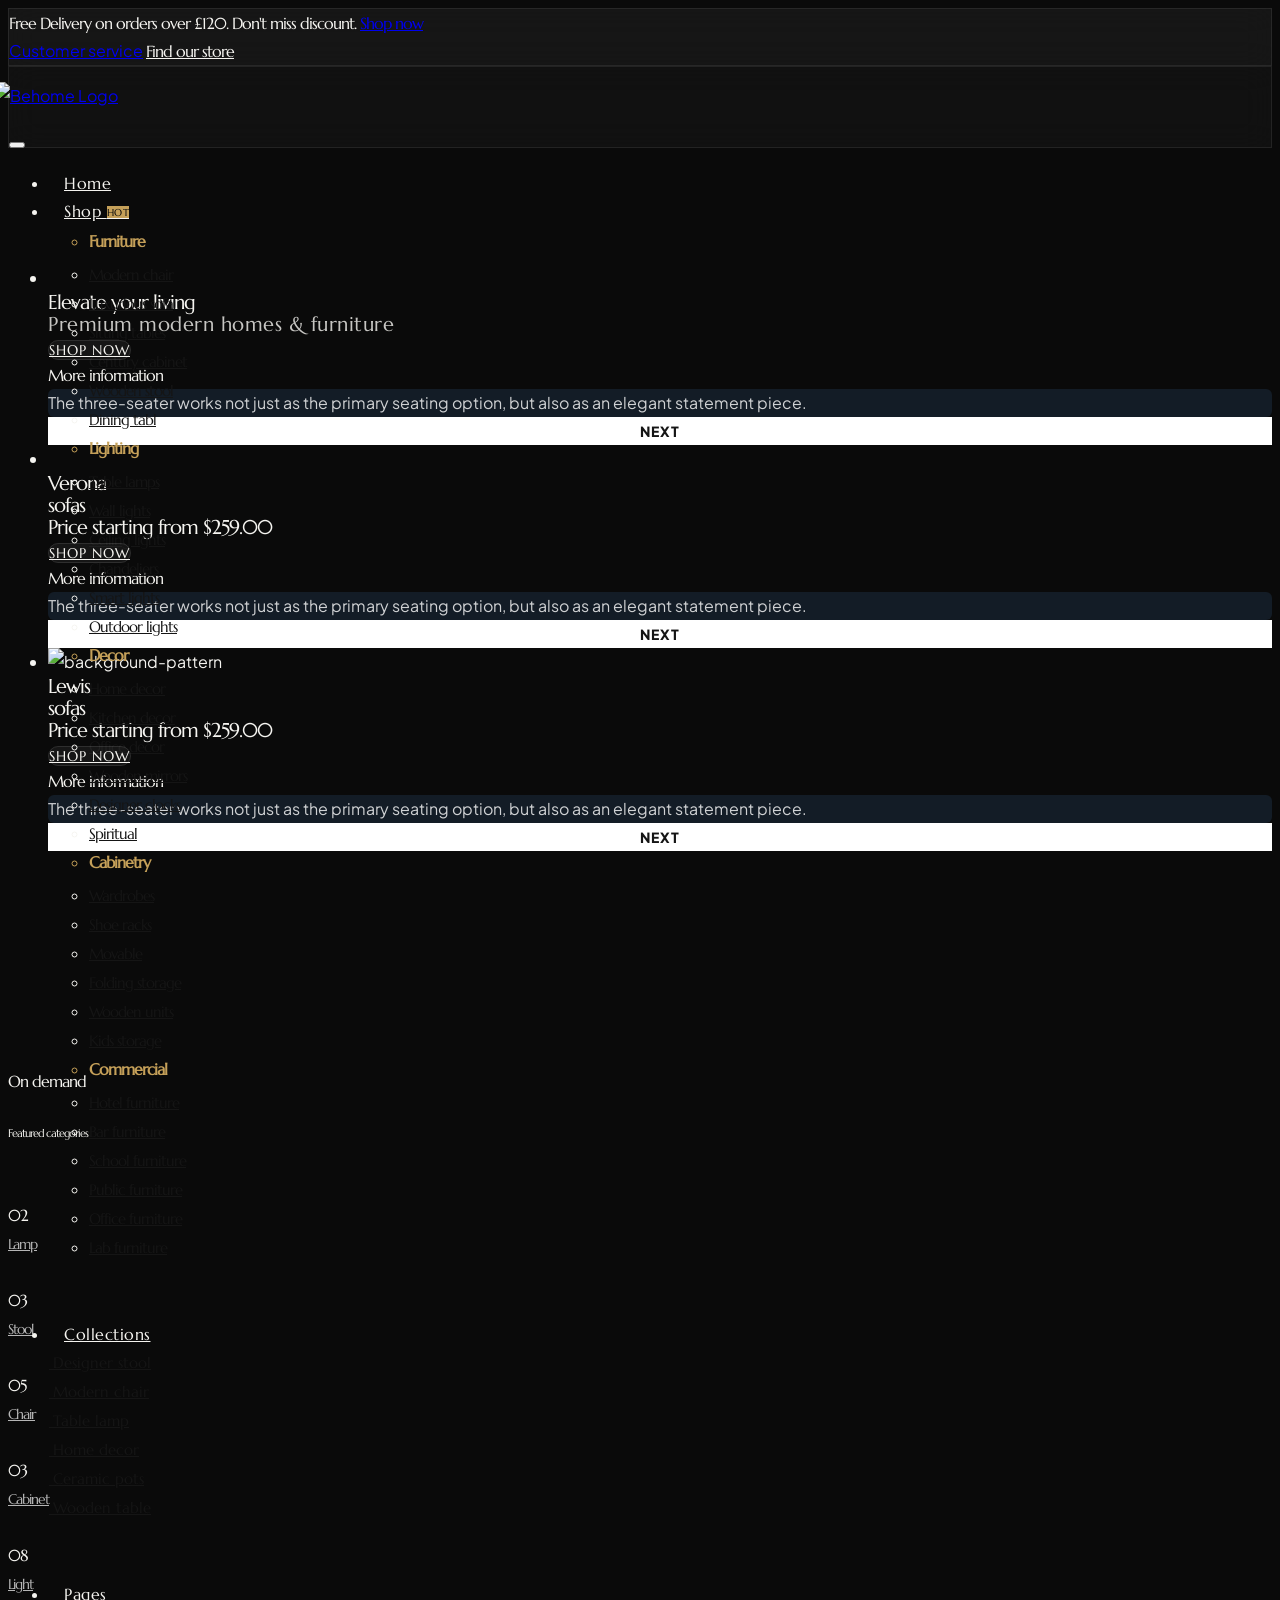
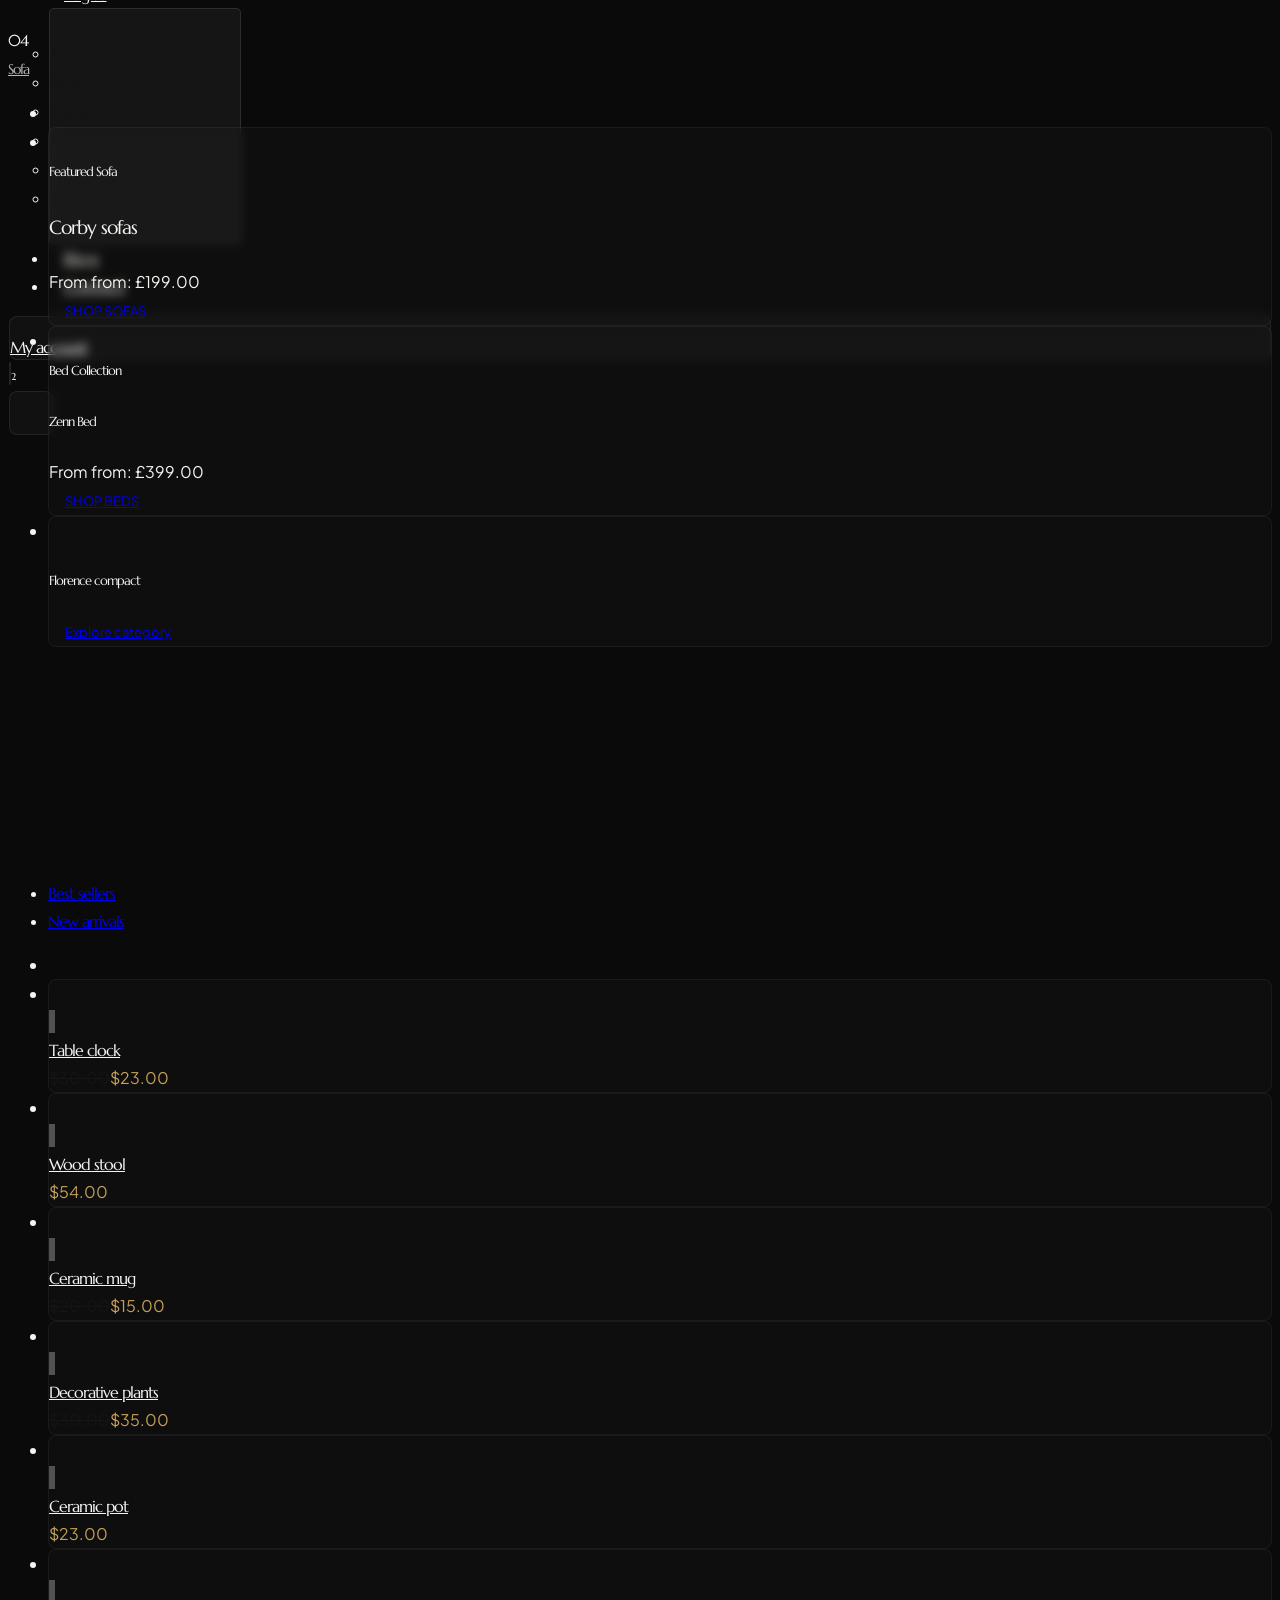
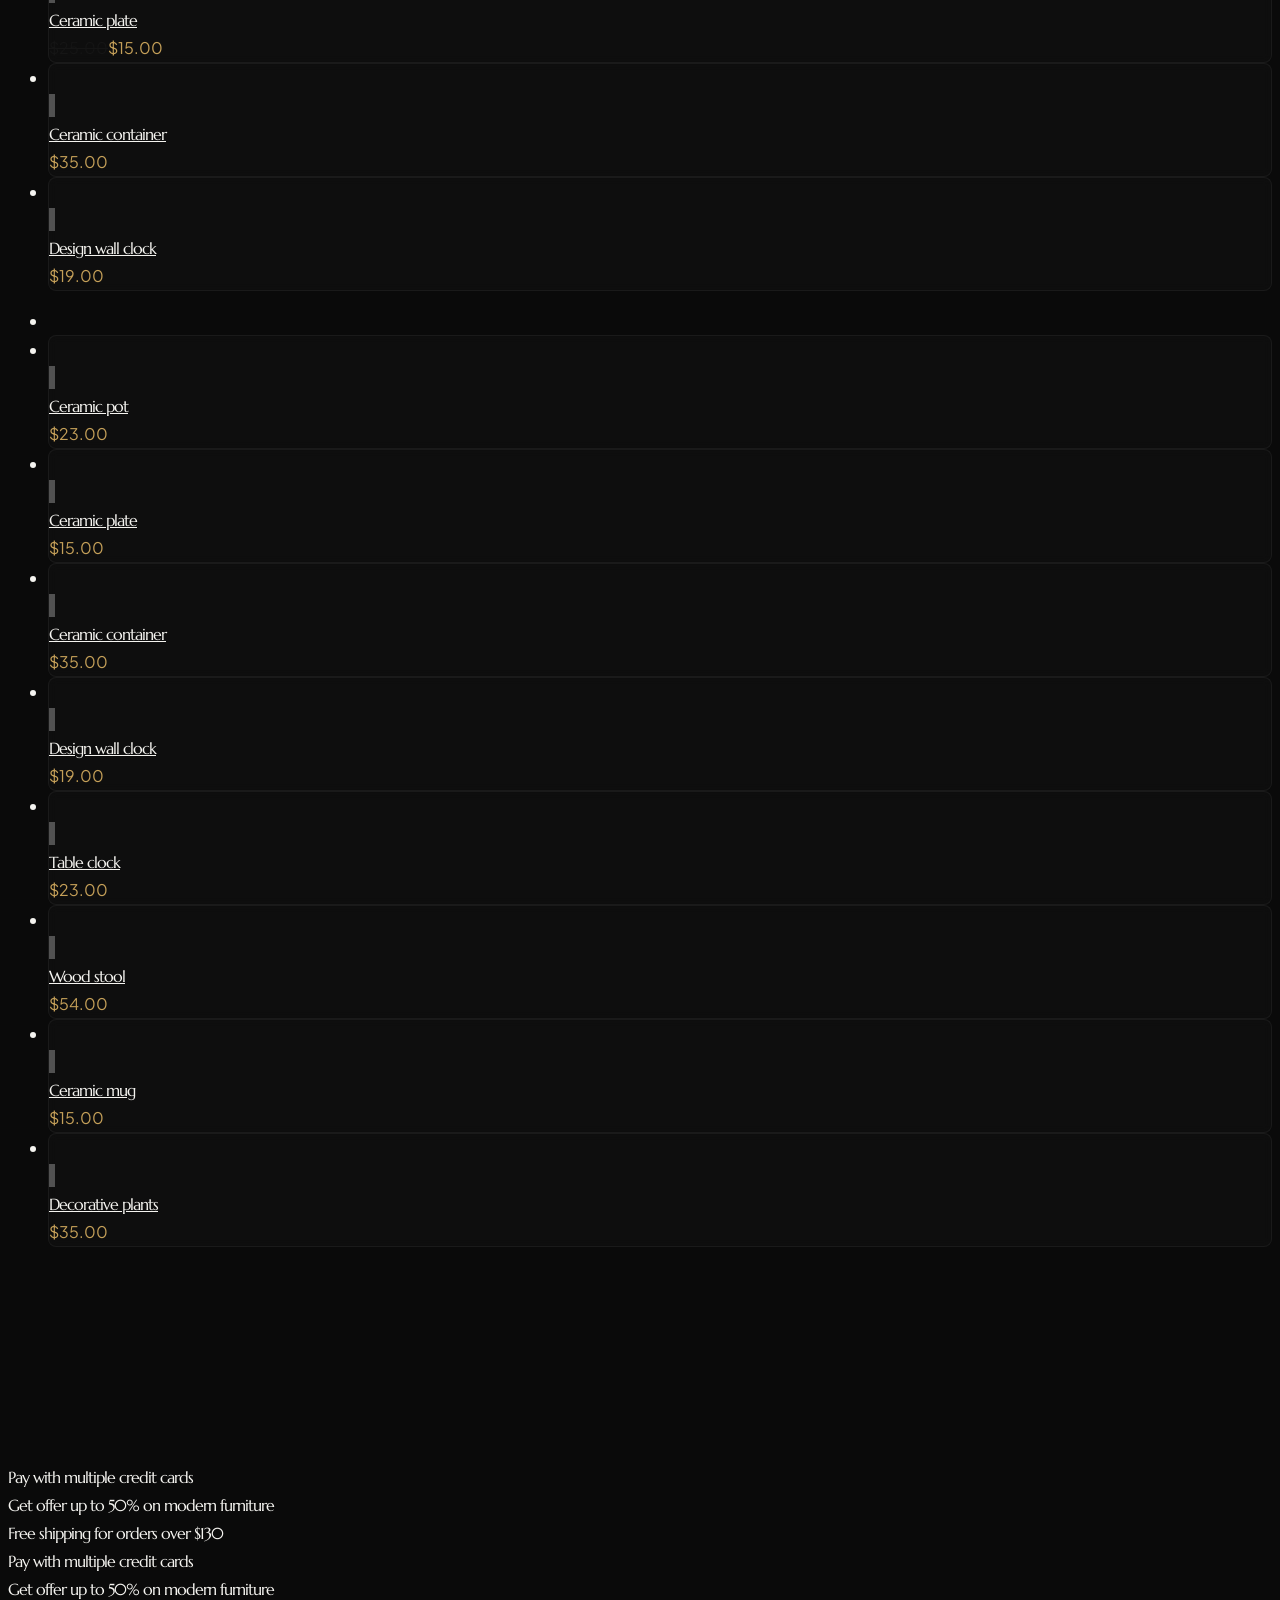
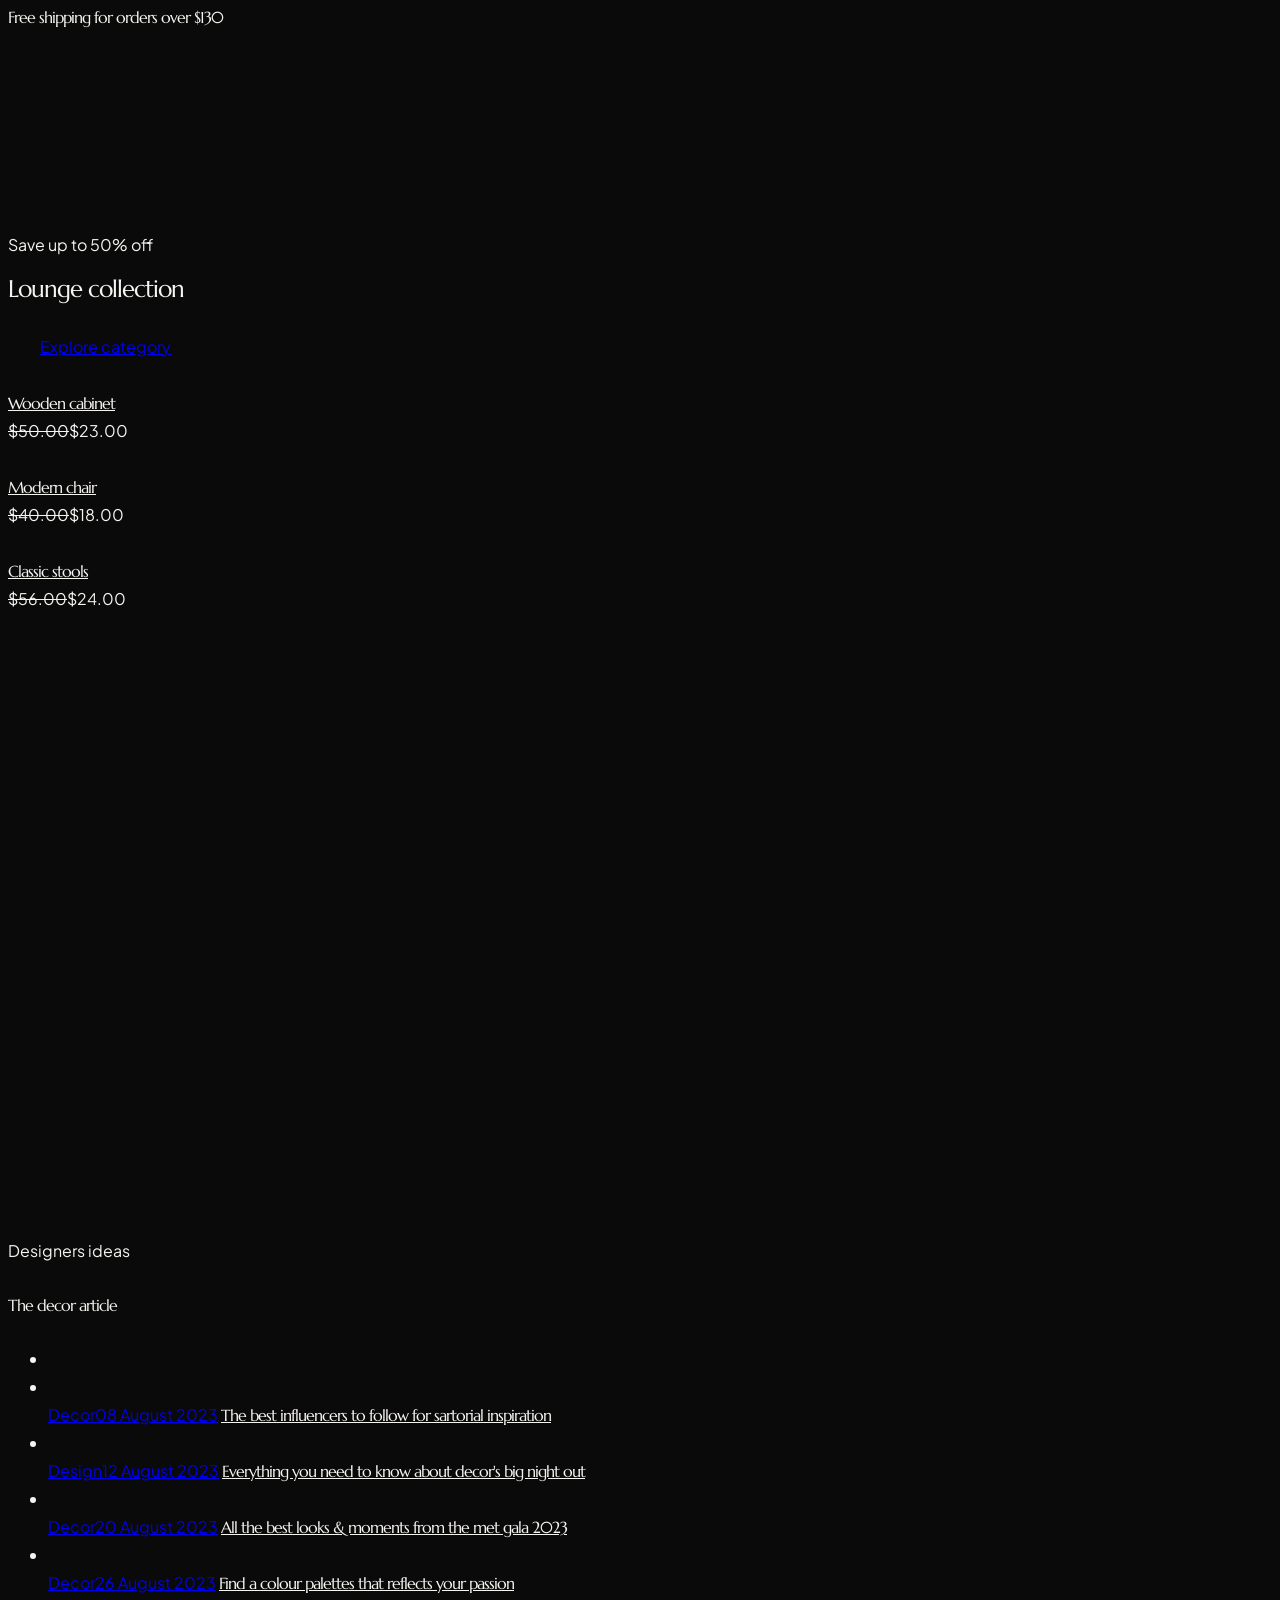
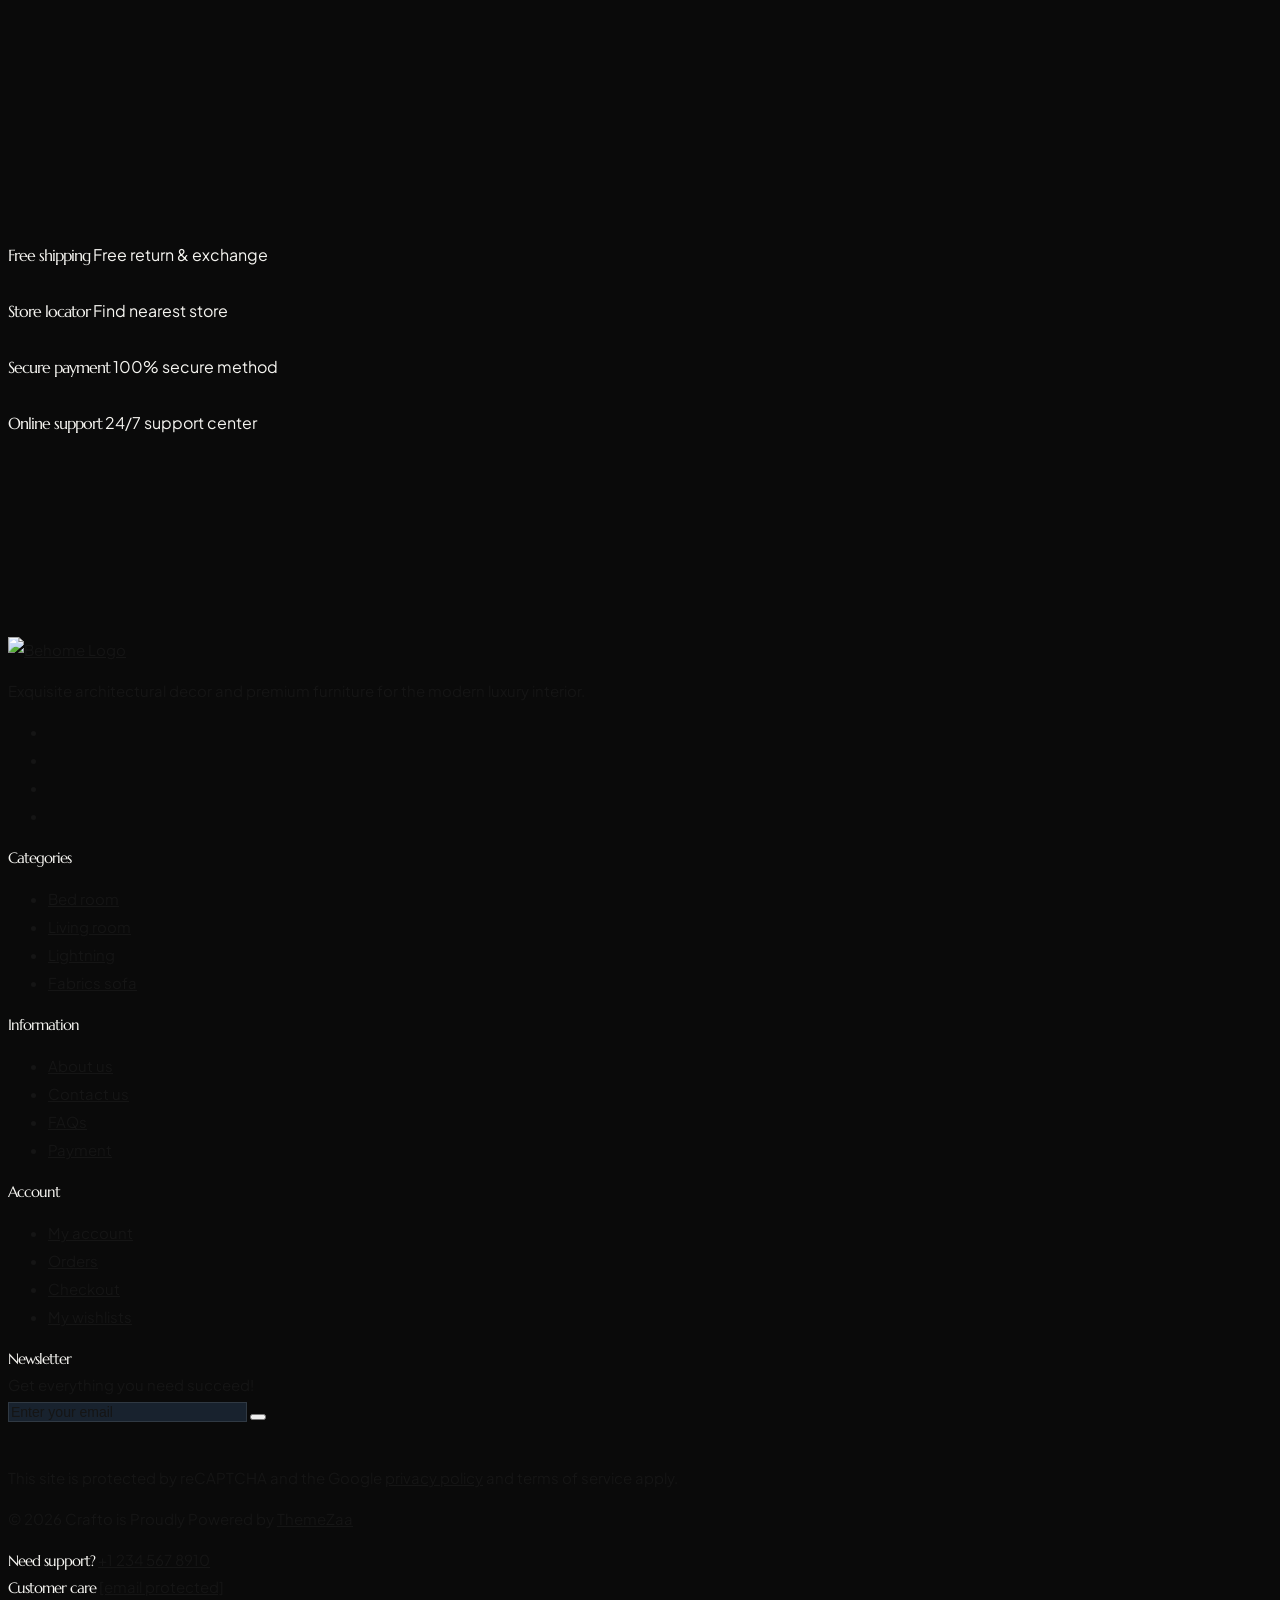
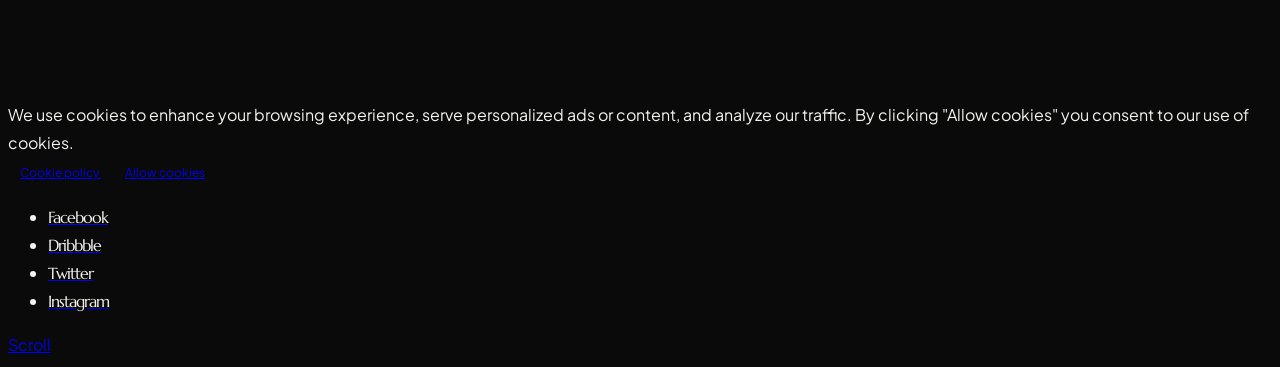
==== commit a052836e: "changed" ====
--- a/index.html
+++ b/index.html
@@ -66,8 +66,7 @@
                 style="height: 80px; background: rgba(255,255,255,0.03); border-bottom: 1px solid rgba(255,255,255,0.08); backdrop-filter: blur(15px);">
                 <div class="row w-100 align-items-center m-0">
                     <div class="col-xl-3 col-lg-2 d-flex align-items-center">
-                        <a class="navbar-brand me-0" href="index.html"
-                            style="margin-left: -15px !important;">
+                        <a class="navbar-brand me-0" href="index.html" style="margin-left: -15px !important;">
                             <img src="images/new/logo/Behome%20Final%20.png" alt="Behome Logo"
                                 style="max-height: 80px; width: auto; object-fit: contain; margin-top: 15px; margin-bottom: 15px;">
                         </a>
@@ -82,8 +81,7 @@
                         </button>
                         <div class="collapse navbar-collapse justify-content-center" id="navbarNav">
                             <ul class="navbar-nav alt-font">
-                                <li class="nav-item"><a href="index.html"
-                                        class="nav-link text-white-hover">Home</a>
+                                <li class="nav-item"><a href="index.html" class="nav-link text-white-hover">Home</a>
                                 </li>
                                 <li class="nav-item dropdown submenu">
                                     <a href="demo-decor-store-shop.html" class="nav-link text-white-hover">Shop <span
@@ -344,8 +342,8 @@
                             data-param1="01" data-description="">
                             <img src="images/new/hero2.png" alt="" data-bgposition="center center" data-bgfit="cover"
                                 data-bgrepeat="no-repeat" class="rev-slidebg" data-no-retina>
-                            <div class="hero-bg-overlay"
-                                style="position: absolute; top: 0; left: 0; width: 100%; height: 100%; background: rgba(0,0,0,0.4);">
+                            <div class="position-absolute top-0 left-0 w-100 h-100 bg-dark-gray opacity-6"
+                                style="z-index:1;">
                             </div>
                             <!-- start row zone -->
                             <div id="rrzm_638" class="rev_row_zone rev_row_zone_middle" style="z-index: 8;">
@@ -551,8 +549,8 @@
                             data-param1="02" data-description="">
                             <img src="images/new/hero3.png" alt="" data-bgposition="center center" data-bgfit="cover"
                                 data-bgrepeat="no-repeat" class="rev-slidebg" data-no-retina>
-                            <div class="hero-bg-overlay"
-                                style="position: absolute; top: 0; left: 0; width: 100%; height: 100%; background: rgba(0,0,0,0.4);">
+                            <div class="position-absolute top-0 left-0 w-100 h-100 bg-dark-gray opacity-6"
+                                style="z-index:1;">
                             </div>
                             <!-- start row zone -->
                             <div id="rrzm_639" class="rev_row_zone rev_row_zone_middle" style="z-index: 8;">
@@ -755,7 +753,8 @@
                             data-masterspeed="300" data-thumb="http://works.themepunch.com/revolution_5_3/wp-content/"
                             data-rotate="0" data-saveperformance="off" data-title="Slide" data-param1="01"
                             data-description="">
-                            <div class="hero-bg-gradient"></div>
+                            <div class="position-absolute top-0 left-0 w-100 h-100 bg-dark-gray opacity-6"
+                                style="z-index:1;"></div>
                             <!-- start product image layer -->
                             <div class="tp-caption tp-resizeme product-image-layer"
                                 data-frames='[{"delay":1000,"speed":800,"frame":"0","from":"x:50px;opacity:0;","to":"o:1;","ease":"power3.inOut"},{"delay":"wait","speed":300,"frame":"999","to":"x:50px;opacity:0;","ease":"power3.inOut"}]'
@@ -1083,6 +1082,9 @@
                                     <img src="images/demo-decor-store-main-banner-01.jpg" alt=""
                                         class="dark-blend-img w-100 h-100 object-fit-cover" />
                                 </div>
+                                <!-- start uniform overlay -->
+                                <div class="position-absolute top-0 left-0 w-100 h-100 bg-dark-gray opacity-6"></div>
+                                <!-- end uniform overlay -->
                                 <div
                                     class="position-absolute top-0 left-0 w-100 h-100 d-flex align-items-end justify-content-start text-start">
                                     <div class="p-14 sm-p-10 w-80 lg-w-90 md-w-65 xs-w-300px">
@@ -1112,6 +1114,9 @@
                                     <img src="images/demo-decor-store-main-banner-02.jpg" alt=""
                                         class="dark-blend-img w-100 h-100 object-fit-cover" />
                                 </div>
+                                <!-- start uniform overlay -->
+                                <div class="position-absolute top-0 left-0 w-100 h-100 bg-dark-gray opacity-6"></div>
+                                <!-- end uniform overlay -->
                                 <div
                                     class="position-absolute top-0 left-0 w-100 h-100 d-flex align-items-center justify-content-start text-start">
                                     <div class="p-11 xs-p-8 w-60 md-w-50 xs-w-230px">
@@ -1142,6 +1147,9 @@
                                     <img src="images/demo-decor-store-main-banner-03.jpg" alt=""
                                         class="dark-blend-img w-100 h-100 object-fit-cover" />
                                 </div>
+                                <!-- start uniform overlay -->
+                                <div class="position-absolute top-0 left-0 w-100 h-100 bg-dark-gray opacity-6"></div>
+                                <!-- end uniform overlay -->
                                 <div
                                     class="position-absolute top-0 left-0 w-100 h-100 d-flex align-items-center justify-content-end text-start">
                                     <div class="p-11 xs-p-5 w-55 md-w-50 xs-w-200px">
@@ -1174,11 +1182,11 @@
                     <ul class="nav nav-tabs border-0 justify-content-center text-uppercase fw-600 mb-50px sm-mb-20px alt-font fs-32 ls-minus-05px text-transform-none"
                         data-anime='{ "el": "childs", "translateY": [50, 0], "opacity": [0,1], "duration": 600, "delay":100, "staggervalue": 150, "easing": "easeOutQuad" }'>
                         <li class="nav-item"><a data-bs-toggle="tab" href="index.html#tab_five1"
-                                class="text-white-hover active">Best sellers<span
-                                    class="tab-border bg-dark-gray h-2px"></span></a></li>
-                        <li class="nav-item"><a class="text-white-hover" data-bs-toggle="tab"
+                                class="text-white active">Best sellers<span
+                                    class="tab-border bg-base-color h-2px"></span></a></li>
+                        <li class="nav-item"><a class="text-white text-base-color-hover" data-bs-toggle="tab"
                                 href="index.html#tab_five2">New arrivals<span
-                                    class="tab-border bg-dark-gray h-2px"></span></a></li>
+                                    class="tab-border bg-base-color h-2px"></span></a></li>
                     </ul>
                     <div class="tab-content">
                         <!-- start tab content -->
@@ -1190,10 +1198,12 @@
                                         <li class="grid-sizer"></li>
                                         <!-- start shop item -->
                                         <li class="grid-item">
-                                            <div class="shop-box pb-25px">
+                                            <div
+                                                class="shop-box pb-25px border-radius-6px overflow-hidden" style="background-color: #1a1a1a;">
                                                 <div class="shop-image">
                                                     <a href="demo-decor-store-single-product.html">
-                                                        <img src="images/demo-decor-store-product-01.jpg" alt="" />
+                                                        <img src="images/demo-decor-store-product-01.jpg" alt=""
+                                                            class="bg-white border-radius-6px" />
                                                         <div
                                                             class="product-overlay bg-gradient-extra-midium-gray-transparent">
                                                         </div>
@@ -1226,10 +1236,12 @@
                                         <!-- end shop item -->
                                         <!-- start shop item -->
                                         <li class="grid-item">
-                                            <div class="shop-box pb-25px">
+                                            <div
+                                                class="shop-box pb-25px border-radius-6px overflow-hidden" style="background-color: #1a1a1a;">
                                                 <div class="shop-image">
                                                     <a href="demo-decor-store-single-product.html">
-                                                        <img src="images/demo-decor-store-product-14.jpg" alt="" />
+                                                        <img src="images/demo-decor-store-product-14.jpg" alt=""
+                                                            class="bg-white border-radius-6px" />
 
                                                         <div
                                                             class="product-overlay bg-gradient-extra-midium-gray-transparent">
@@ -1263,10 +1275,12 @@
                                         <!-- end shop item -->
                                         <!-- start shop item -->
                                         <li class="grid-item">
-                                            <div class="shop-box pb-25px">
+                                            <div
+                                                class="shop-box pb-25px border-radius-6px overflow-hidden" style="background-color: #1a1a1a;">
                                                 <div class="shop-image">
                                                     <a href="demo-decor-store-single-product.html">
-                                                        <img src="images/demo-decor-store-product-12.jpg" alt="" />
+                                                        <img src="images/demo-decor-store-product-12.jpg" alt=""
+                                                            class="bg-white border-radius-6px" />
                                                         <div
                                                             class="product-overlay bg-gradient-extra-midium-gray-transparent">
                                                         </div>
@@ -1299,10 +1313,12 @@
                                         <!-- end shop item -->
                                         <!-- start shop item -->
                                         <li class="grid-item">
-                                            <div class="shop-box pb-25px">
+                                            <div
+                                                class="shop-box pb-25px border-radius-6px overflow-hidden" style="background-color: #1a1a1a;">
                                                 <div class="shop-image">
                                                     <a href="demo-decor-store-single-product.html">
-                                                        <img src="images/demo-decor-store-product-05.jpg" alt="" />
+                                                        <img src="images/demo-decor-store-product-05.jpg" alt=""
+                                                            class="bg-white border-radius-6px" />
                                                         <div
                                                             class="product-overlay bg-gradient-extra-midium-gray-transparent">
                                                         </div>
@@ -1336,10 +1352,12 @@
                                         <!-- end shop item -->
                                         <!-- start shop item -->
                                         <li class="grid-item">
-                                            <div class="shop-box pb-25px">
+                                            <div
+                                                class="shop-box pb-25px border-radius-6px overflow-hidden" style="background-color: #1a1a1a;">
                                                 <div class="shop-image">
                                                     <a href="demo-decor-store-single-product.html">
-                                                        <img src="images/demo-decor-store-product-06.jpg" alt="" />
+                                                        <img src="images/demo-decor-store-product-06.jpg" alt=""
+                                                            class="bg-white border-radius-6px" />
 
                                                         <div
                                                             class="product-overlay bg-gradient-extra-midium-gray-transparent">
@@ -1373,10 +1391,12 @@
                                         <!-- end shop item -->
                                         <!-- start shop item -->
                                         <li class="grid-item">
-                                            <div class="shop-box pb-25px">
+                                            <div
+                                                class="shop-box pb-25px border-radius-6px overflow-hidden" style="background-color: #1a1a1a;">
                                                 <div class="shop-image">
                                                     <a href="demo-decor-store-single-product.html">
-                                                        <img src="images/demo-decor-store-product-13.jpg" alt="" />
+                                                        <img src="images/demo-decor-store-product-13.jpg" alt=""
+                                                            class="bg-white border-radius-6px" />
                                                         <div
                                                             class="product-overlay bg-gradient-extra-midium-gray-transparent">
                                                         </div>
@@ -1409,10 +1429,10 @@
                                         <!-- end shop item -->
                                         <!-- start shop item -->
                                         <li class="grid-item">
-                                            <div class="shop-box pb-25px">
+                                            <div class="shop-box pb-25px border-radius-6px overflow-hidden" style="background-color: #1a1a1a;">
                                                 <div class="shop-image">
                                                     <a href="demo-decor-store-single-product.html">
-                                                        <img src="images/demo-decor-store-product-09.jpg" alt="" />
+                                                        <img src="images/demo-decor-store-product-09.jpg" alt="" class="bg-white border-radius-6px" />
                                                         <div
                                                             class="product-overlay bg-gradient-extra-midium-gray-transparent">
                                                         </div>
@@ -1446,10 +1466,10 @@
                                         <!-- end shop item -->
                                         <!-- start shop item -->
                                         <li class="grid-item">
-                                            <div class="shop-box pb-25px">
+                                            <div class="shop-box pb-25px border-radius-6px overflow-hidden" style="background-color: #1a1a1a;">
                                                 <div class="shop-image">
                                                     <a href="demo-decor-store-single-product.html">
-                                                        <img src="images/demo-decor-store-product-10.jpg" alt="" />
+                                                        <img src="images/demo-decor-store-product-10.jpg" alt="" class="bg-white border-radius-6px" />
 
                                                         <div
                                                             class="product-overlay bg-gradient-extra-midium-gray-transparent">
@@ -1496,10 +1516,10 @@
                                         <li class="grid-sizer"></li>
                                         <!-- start shop item -->
                                         <li class="grid-item">
-                                            <div class="shop-box pb-25px">
+                                            <div class="shop-box pb-25px border-radius-6px overflow-hidden" style="background-color: #1a1a1a;">
                                                 <div class="shop-image">
                                                     <a href="demo-decor-store-single-product.html">
-                                                        <img src="images/demo-decor-store-product-15.jpg" alt="" />
+                                                        <img src="images/demo-decor-store-product-15.jpg" alt="" class="bg-white border-radius-6px" />
                                                         <div
                                                             class="product-overlay bg-gradient-extra-midium-gray-transparent">
                                                         </div>
@@ -1532,10 +1552,10 @@
                                         <!-- end shop item -->
                                         <!-- start shop item -->
                                         <li class="grid-item">
-                                            <div class="shop-box pb-25px">
+                                            <div class="shop-box pb-25px border-radius-6px overflow-hidden" style="background-color: #1a1a1a;">
                                                 <div class="shop-image">
                                                     <a href="demo-decor-store-single-product.html">
-                                                        <img src="images/demo-decor-store-product-13.jpg" alt="" />
+                                                        <img src="images/demo-decor-store-product-13.jpg" alt="" class="bg-white border-radius-6px" />
                                                         <div
                                                             class="product-overlay bg-gradient-extra-midium-gray-transparent">
                                                         </div>
@@ -1568,10 +1588,10 @@
                                         <!-- end shop item -->
                                         <!-- start shop item -->
                                         <li class="grid-item">
-                                            <div class="shop-box pb-25px">
+                                            <div class="shop-box pb-25px border-radius-6px overflow-hidden" style="background-color: #1a1a1a;">
                                                 <div class="shop-image">
                                                     <a href="demo-decor-store-single-product.html">
-                                                        <img src="images/demo-decor-store-product-09.jpg" alt="" />
+                                                        <img src="images/demo-decor-store-product-09.jpg" alt="" class="bg-white border-radius-6px" />
 
                                                         <div
                                                             class="product-overlay bg-gradient-extra-midium-gray-transparent">
@@ -1606,10 +1626,10 @@
                                         <!-- end shop item -->
                                         <!-- start shop item -->
                                         <li class="grid-item">
-                                            <div class="shop-box pb-25px">
+                                            <div class="shop-box pb-25px border-radius-6px overflow-hidden" style="background-color: #1a1a1a;">
                                                 <div class="shop-image">
                                                     <a href="demo-decor-store-single-product.html">
-                                                        <img src="images/demo-decor-store-product-10.jpg" alt="" />
+                                                        <img src="images/demo-decor-store-product-10.jpg" alt="" class="bg-white border-radius-6px" />
                                                         <div
                                                             class="product-overlay bg-gradient-extra-midium-gray-transparent">
                                                         </div>
@@ -1643,10 +1663,10 @@
                                         <!-- end shop item -->
                                         <!-- start shop item -->
                                         <li class="grid-item">
-                                            <div class="shop-box pb-25px">
+                                            <div class="shop-box pb-25px border-radius-6px overflow-hidden" style="background-color: #1a1a1a;">
                                                 <div class="shop-image">
                                                     <a href="demo-decor-store-single-product.html">
-                                                        <img src="images/demo-decor-store-product-01.jpg" alt="" />
+                                                        <img src="images/demo-decor-store-product-01.jpg" alt="" class="bg-white border-radius-6px" />
                                                         <div
                                                             class="product-overlay bg-gradient-extra-midium-gray-transparent">
                                                         </div>
@@ -1679,10 +1699,10 @@
                                         <!-- end shop item -->
                                         <!-- start shop item -->
                                         <li class="grid-item">
-                                            <div class="shop-box pb-25px">
+                                            <div class="shop-box pb-25px border-radius-6px overflow-hidden" style="background-color: #1a1a1a;">
                                                 <div class="shop-image">
                                                     <a href="demo-decor-store-single-product.html">
-                                                        <img src="images/demo-decor-store-product-14.jpg" alt="" />
+                                                        <img src="images/demo-decor-store-product-14.jpg" alt="" class="bg-white border-radius-6px" />
 
                                                         <div
                                                             class="product-overlay bg-gradient-extra-midium-gray-transparent">
@@ -1716,10 +1736,10 @@
                                         <!-- end shop item -->
                                         <!-- start shop item -->
                                         <li class="grid-item">
-                                            <div class="shop-box pb-25px">
+                                            <div class="shop-box pb-25px border-radius-6px overflow-hidden" style="background-color: #1a1a1a;">
                                                 <div class="shop-image">
                                                     <a href="demo-decor-store-single-product.html">
-                                                        <img src="images/demo-decor-store-product-12.jpg" alt="" />
+                                                        <img src="images/demo-decor-store-product-12.jpg" alt="" class="bg-white border-radius-6px" />
                                                         <div
                                                             class="product-overlay bg-gradient-extra-midium-gray-transparent">
                                                         </div>
@@ -1752,10 +1772,10 @@
                                         <!-- end shop item -->
                                         <!-- start shop item -->
                                         <li class="grid-item">
-                                            <div class="shop-box pb-25px">
+                                            <div class="shop-box pb-25px border-radius-6px overflow-hidden" style="background-color: #1a1a1a;">
                                                 <div class="shop-image">
                                                     <a href="demo-decor-store-single-product.html">
-                                                        <img src="images/demo-decor-store-product-05.jpg" alt="" />
+                                                        <img src="images/demo-decor-store-product-05.jpg" alt="" class="bg-white border-radius-6px" />
                                                         <div
                                                             class="product-overlay bg-gradient-extra-midium-gray-transparent">
                                                         </div>
@@ -1955,50 +1975,42 @@
                     <div class="swiper-wrapper marquee-slide">
                         <!-- start client item -->
                         <div class="swiper-slide">
-                            <a href="index.html#"><img src="images/demo-decor-store-client-01.png"
-                                    alt="" /></a>
+                            <a href="index.html#"><img src="images/demo-decor-store-client-01.png" alt="" /></a>
                         </div>
                         <!-- end client item -->
                         <!-- start client item -->
                         <div class="swiper-slide">
-                            <a href="index.html#"><img src="images/demo-decor-store-client-02.png"
-                                    alt="" /></a>
+                            <a href="index.html#"><img src="images/demo-decor-store-client-02.png" alt="" /></a>
                         </div>
                         <!-- end client item -->
                         <!-- start client item -->
                         <div class="swiper-slide">
-                            <a href="index.html#"><img src="images/demo-decor-store-client-03.png"
-                                    alt="" /></a>
+                            <a href="index.html#"><img src="images/demo-decor-store-client-03.png" alt="" /></a>
                         </div>
                         <!-- end client item -->
                         <!-- start client item -->
                         <div class="swiper-slide">
-                            <a href="index.html#"><img src="images/demo-decor-store-client-04.png"
-                                    alt="" /></a>
+                            <a href="index.html#"><img src="images/demo-decor-store-client-04.png" alt="" /></a>
                         </div>
                         <!-- end client item -->
                         <!-- start client item -->
                         <div class="swiper-slide">
-                            <a href="index.html#"><img src="images/demo-decor-store-client-05.png"
-                                    alt="" /></a>
+                            <a href="index.html#"><img src="images/demo-decor-store-client-05.png" alt="" /></a>
                         </div>
                         <!-- end client item -->
                         <!-- start client item -->
                         <div class="swiper-slide">
-                            <a href="index.html#"><img src="images/demo-decor-store-client-01.png"
-                                    alt="" /></a>
+                            <a href="index.html#"><img src="images/demo-decor-store-client-01.png" alt="" /></a>
                         </div>
                         <!-- end client item -->
                         <!-- start client item -->
                         <div class="swiper-slide">
-                            <a href="index.html#"><img src="images/demo-decor-store-client-02.png"
-                                    alt="" /></a>
+                            <a href="index.html#"><img src="images/demo-decor-store-client-02.png" alt="" /></a>
                         </div>
                         <!-- end client item -->
                         <!-- start client item -->
                         <div class="swiper-slide">
-                            <a href="index.html#"><img src="images/demo-decor-store-client-03.png"
-                                    alt="" /></a>
+                            <a href="index.html#"><img src="images/demo-decor-store-client-03.png" alt="" /></a>
                         </div>
                         <!-- end client item -->
                     </div>
@@ -2032,8 +2044,8 @@
                                 <div class="card-body px-0 pt-30px pb-30px xs-pb-15px">
                                     <span class="fs-13 text-uppercase d-block mb-5px fw-500"><a
                                             href="demo-decor-store-blog.html"
-                                            class="text-white fw-700 categories-text">Decor</a><a
-                                            href="index.html#" class="blog-date">08 August 2023</a></span>
+                                            class="text-white fw-700 categories-text">Decor</a><a href="index.html#"
+                                            class="blog-date">08 August 2023</a></span>
                                     <a href="demo-decor-store-blog-single-classic.html"
                                         class="card-title alt-font fw-600 fs-17 lh-30 text-white d-inline-block w-95 sm-w-100">The
                                         best influencers to follow for sartorial inspiration</a>
@@ -2051,8 +2063,8 @@
                                 <div class="card-body px-0 pt-30px pb-30px xs-pb-15px">
                                     <span class="fs-13 text-uppercase d-block mb-5px fw-500"><a
                                             href="demo-decor-store-blog.html"
-                                            class="text-white fw-700 categories-text">Design</a><a
-                                            href="index.html#" class="blog-date">12 August 2023</a></span>
+                                            class="text-white fw-700 categories-text">Design</a><a href="index.html#"
+                                            class="blog-date">12 August 2023</a></span>
                                     <a href="demo-decor-store-blog-single-classic.html"
                                         class="card-title alt-font fw-600 fs-17 lh-30 text-white d-inline-block w-95 sm-w-100">Everything
                                         you need to know about decor's big night out</a>
@@ -2070,8 +2082,8 @@
                                 <div class="card-body px-0 pt-30px pb-30px xs-pb-15px">
                                     <span class="fs-13 text-uppercase d-block mb-5px fw-500"><a
                                             href="demo-decor-store-blog.html"
-                                            class="text-white fw-700 categories-text">Decor</a><a
-                                            href="index.html#" class="blog-date">20 August 2023</a></span>
+                                            class="text-white fw-700 categories-text">Decor</a><a href="index.html#"
+                                            class="blog-date">20 August 2023</a></span>
                                     <a href="demo-decor-store-blog-single-classic.html"
                                         class="card-title alt-font fw-600 fs-17 lh-30 text-white d-inline-block w-95 sm-w-100">All
                                         the best looks & moments from the met gala 2023</a>
@@ -2089,8 +2101,8 @@
                                 <div class="card-body px-0 pt-30px pb-30px xs-pb-15px">
                                     <span class="fs-13 text-uppercase d-block mb-5px fw-500"><a
                                             href="demo-decor-store-blog.html"
-                                            class="text-white fw-700 categories-text">Decor</a><a
-                                            href="index.html#" class="blog-date">26 August 2023</a></span>
+                                            class="text-white fw-700 categories-text">Decor</a><a href="index.html#"
+                                            class="blog-date">26 August 2023</a></span>
                                     <a href="demo-decor-store-blog-single-classic.html"
                                         class="card-title alt-font fw-600 fs-17 lh-30 text-white d-inline-block w-95 sm-w-100">Find
                                         a colour palettes that reflects your passion</a>
--- a/demos/decor-store/decor-store.css
+++ b/demos/decor-store/decor-store.css
@@ -0,0 +1,921 @@
+/* ===================================
+    Crafto - Decor store
+====================================== */
+/* font */
+@import url('https://fonts.googleapis.com/css2?family=Marcellus&family=Plus+Jakarta+Sans:wght@300;400;500;600&display=swap');
+
+/* variable */
+:root {
+    --base-color: #C5A059;
+    /* Sophisticated Champagne Gold */
+    --dark-gray: #0A0A0A;
+    /* Deep Architectural Black */
+    --medium-gray: #151515;
+    /* Secondary Dark Gray */
+    --white: #F5F4F0;
+    /* Alabaster White Text */
+    --font-heading: 'Marcellus', serif;
+    --primary-font: 'Plus Jakarta Sans', sans-serif;
+    --glass-bg: rgba(255, 255, 255, 0.05);
+    /* Refined Glass */
+    --glass-border: rgba(255, 255, 255, 0.08);
+    --gold-accent: #C5A059;
+}
+
+/* reset */
+body {
+    background-color: var(--dark-gray);
+    color: var(--white);
+    font-family: var(--primary-font);
+    font-size: 16px;
+    line-height: 28px;
+    -webkit-font-smoothing: antialiased;
+}
+
+/* input placeholder color */
+::-webkit-input-placeholder {
+    color: #4F5864 !important;
+    text-overflow: ellipsis;
+}
+
+::-moz-placeholder {
+    color: #4F5864 !important;
+    text-overflow: ellipsis;
+    opacity: 1;
+}
+
+:-ms-input-placeholder {
+    color: #4F5864 !important;
+    text-overflow: ellipsis;
+    opacity: 1;
+}
+
+.placeholder-medium-gray::-webkit-input-placeholder {
+    color: var(--white) !important;
+    text-overflow: ellipsis;
+    opacity: 0.7;
+}
+
+.placeholder-medium-gray::-moz-placeholder {
+    color: var(--white) !important;
+    text-overflow: ellipsis;
+    opacity: 0.7;
+}
+
+.placeholder-medium-gray:-ms-input-placeholder {
+    color: var(--white) !important;
+    text-overflow: ellipsis;
+    opacity: 0.7;
+}
+
+/* input placeholder color */
+input::-webkit-input-placeholder,
+select::-webkit-input-placeholder,
+textarea::-webkit-input-placeholder {
+    color: var(--medium-gray) !important;
+    text-overflow: ellipsis;
+    opacity: 1;
+}
+
+input::-moz-placeholder,
+select::-moz-placeholder,
+textarea::-moz-placeholder {
+    color: var(--medium-gray) !important;
+    text-overflow: ellipsis;
+    opacity: 1;
+}
+
+input:-ms-input-placeholder,
+select:-ms-input-placeholder,
+textarea:-ms-input-placeholder {
+    color: var(--medium-gray) !important;
+    text-overflow: ellipsis;
+    opacity: 1;
+}
+
+/* input */
+.input-small,
+.textarea-small,
+.select-small {
+    font-size: 15px;
+}
+
+/* Aesthetic Utilities */
+.glass-effect {
+    background: var(--glass-bg);
+    backdrop-filter: blur(15px);
+    -webkit-backdrop-filter: blur(15px);
+    border: 1px solid var(--glass-border);
+}
+
+.path-line-container {
+    position: absolute;
+    top: 0;
+    left: 0;
+    width: 100%;
+    height: 100%;
+    z-index: 1;
+    /* Bring above background but below content if needed */
+    pointer-events: none;
+    overflow: hidden;
+}
+
+.path-svg {
+    width: 100%;
+    height: 8000px;
+}
+
+.path-line {
+    stroke: var(--base-color);
+    stroke-width: 1;
+    stroke-dasharray: 10, 10;
+    fill: none;
+    opacity: 0.3;
+    /* Subtle */
+}
+
+.hero-bg-gradient {
+    position: absolute;
+    top: 0;
+    left: 0;
+    width: 100%;
+    height: 100%;
+    background: radial-gradient(circle at 50% 40%, #2a2a2a 0%, var(--medium-gray) 70%);
+    z-index: 0;
+}
+
+/* header */
+header .navbar-brand img {
+    max-height: 36px;
+}
+
+/* Logo replication from blackrock-arch */
+.logo-group {
+    display: flex;
+    align-items: center;
+    gap: 20px;
+    text-decoration: none;
+}
+
+.logo-circle {
+    width: 50px;
+    height: 50px;
+    border-radius: 50%;
+    border: 1px solid rgba(255, 255, 255, 0.1);
+    display: flex;
+    flex-direction: column;
+    justify-content: center;
+    align-items: center;
+    background: rgba(255, 255, 255, 0.1);
+    backdrop-filter: blur(10px);
+    -webkit-backdrop-filter: blur(10px);
+}
+
+.logo-text {
+    font-family: var(--font-heading);
+    color: var(--base-color);
+    font-size: 1.15rem;
+    font-weight: 600;
+    line-height: 1.2;
+    letter-spacing: 2px;
+    text-align: left;
+    text-transform: uppercase;
+}
+
+.logo-sub {
+    font-family: var(--primary-font);
+    font-size: 0.6rem;
+    color: var(--white);
+    letter-spacing: 2px;
+    text-transform: uppercase;
+}
+
+.header-cart-icon .cart-count {
+    font-size: 9px;
+    right: -10px;
+}
+
+/* Base Icon Styling */
+.header-icon i,
+.header-top-bar i,
+.social-icon a i,
+.footer-icon i,
+.product-shop-box i,
+.product-box .product-image i {
+    color: var(--base-color) !important;
+}
+
+.header-icon i:hover,
+.social-icon a i:hover {
+    color: var(--white) !important;
+}
+
+/* Ensure product icons have base visibility */
+.product-box .product-image .product-hover-details {
+    opacity: 0.7 !important;
+    visibility: visible !important;
+    background: transparent !important;
+}
+
+.product-box .product-image:hover .product-hover-details {
+    opacity: 1 !important;
+}
+
+.navbar .navbar-nav .simple-dropdown .dropdown-menu {
+    border-radius: 5px;
+}
+
+.navbar .navbar-nav .btn.btn-dark-gray,
+.rev-btn.btn-dark-gray,
+.navbar,
+.btn.btn-large {
+
+    -webkit-backdrop-filter: blur(20px) !important;
+
+}
+
+h1,
+h2,
+h3,
+h4,
+h5,
+h6,
+.alt-font {
+    font-family: var(--font-heading) !important;
+    color: var(--white) !important;
+    font-weight: 500 !important;
+    letter-spacing: -1px;
+}
+
+h1 {
+    line-height: 0.9 !important;
+    margin-bottom: 2rem !important;
+}
+
+h2 {
+    font-size: 3rem !important;
+    line-height: 1.1 !important;
+}
+
+.btn.btn-dark-gray:hover,
+.rev-btn.btn-dark-gray:hover {
+    background: rgba(197, 160, 89, 0.2) !important;
+    border-color: rgba(197, 160, 89, 0.4) !important;
+    color: var(--base-color) !important;
+}
+
+.btn.btn-link-gradient-expand:after {
+    background: var(--base-color);
+}
+
+.navbar .navbar-nav .nav-link {
+    font-weight: 500;
+    font-size: 16px;
+    letter-spacing: 0.5px;
+    color: var(--white) !important;
+    padding-left: 15px !important;
+    padding-right: 15px !important;
+}
+
+.navbar .navbar-nav .nav-link:hover {
+    color: var(--base-color) !important;
+}
+
+.navbar .navbar-nav .submenu-content ul .sub-title {
+    font-size: 16px;
+    font-weight: 600;
+    margin-bottom: 5px;
+    color: var(--base-color);
+}
+
+.navbar .navbar-nav .dropdown .dropdown-menu a {
+    font-size: 15px;
+    font-weight: 500;
+    padding-bottom: 4px;
+    border-color: transparent;
+    color: var(--medium-gray);
+}
+
+.navbar .navbar-nav .dropdown .dropdown-menu a:hover {
+    color: var(--base-color);
+}
+
+.navbar .navbar-nav .simple-dropdown .dropdown-menu li a {
+    padding-bottom: 10px;
+}
+
+.navbar .navbar-nav .simple-dropdown .dropdown-menu {
+    width: 190px;
+    padding: 30px 0;
+    background-color: var(--medium-gray);
+    border: 1px solid rgba(255, 255, 255, 0.1);
+}
+
+.navbar .navbar-nav .nav-link .label {
+    font-size: 10px;
+}
+
+.header-cart-icon .header-cart .cart-item-list .cart-item .product-detail a {
+    font-size: 14px;
+    color: var(--white);
+}
+
+.header-cart-icon .header-cart .cart-item-list .cart-item .product-detail .item-ammount {
+    font-size: 13px;
+    line-height: 24px;
+    color: var(--medium-gray);
+}
+
+/* heading tag */
+h3 {
+    line-height: 2.813rem;
+}
+
+h4 {
+    line-height: 2.375rem;
+}
+
+.shop-sidebar .shop-filter li .item-qty {
+    font-size: 10px;
+    font-weight: 600;
+}
+
+.pagination-style-01 .page-item.active .page-link,
+.pagination-style-01 .page-item .page-link:hover {
+    background: var(--dark-gray);
+    color: var(--white);
+}
+
+.pagination-style-01 .page-item:first-child .page-link,
+.pagination-style-01 .page-item:last-child .page-link {
+    background: transparent;
+    box-shadow: none !important;
+    color: var(--medium-gray);
+}
+
+.pagination-style-01 .page-item:first-child .page-link:hover,
+.pagination-style-01 .page-item:last-child .page-link:hover {
+    color: var(--dark-gray);
+}
+
+section,
+footer {
+    padding-top: 100px;
+    padding-bottom: 100px;
+}
+
+/* btn */
+.btn.btn-switch-text.btn-very-small>span {
+    padding: 6px 12px;
+}
+
+.btn.btn-switch-text.btn-small>span {
+    padding: 8px 16px;
+}
+
+.btn.btn-switch-text.btn-medium>span {
+    padding: 10px 20px;
+}
+
+.btn.btn-switch-text.btn-large>span {
+    padding: 12px 24px;
+}
+
+.btn.btn-switch-text.btn-extra-large>span {
+    padding: 16px 32px;
+}
+
+.btn {
+    text-transform: inherit;
+    letter-spacing: 0;
+}
+
+.btn.btn-extra-large {
+    font-size: 16px;
+}
+
+.btn.btn-large {
+    font-size: 14px;
+    font-weight: 600;
+    text-transform: uppercase;
+    letter-spacing: 1px;
+}
+
+.btn-glass {
+    background: rgba(255, 255, 255, 0.05) !important;
+    border: 1px solid rgba(255, 255, 255, 0.1) !important;
+    backdrop-filter: blur(15px);
+    color: var(--white) !important;
+}
+
+.btn-glass:hover {
+    background: rgba(255, 255, 255, 0.1) !important;
+    border-color: rgba(255, 255, 255, 0.2) !important;
+}
+
+.btn.btn-medium {
+    font-size: 14px;
+}
+
+.btn.btn-small {
+    font-size: 13px;
+}
+
+.btn.btn-very-small {
+    font-size: 12px;
+}
+
+/* text color */
+.text-blue-whale {
+    color: #0C1623;
+}
+
+/* bg color */
+.bg-dark-gray {
+    background-color: var(--dark-gray) !important;
+}
+
+.bg-blue-whale {
+    background-color: #0C1623 !important;
+}
+
+.bg-light-blue,
+.bg-light-beige {
+    background-color: var(--dark-gray) !important;
+}
+
+.bg-blue-tangaroa {
+    background-color: #18222E !important;
+}
+
+.bg-transparent-base-color-light {
+    background-color: rgba(27, 50, 80, .2);
+}
+
+.bg-transparent-base-color {
+    background-color: rgba(27, 50, 80, .8);
+}
+
+.bg-gradient-base-transparent {
+    background-image: -webkit-gradient(linear, left bottom, left top, from(rgba(22, 32, 44, 1)), to(transparent));
+    background-image: linear-gradient(to top, rgba(22, 32, 44, .9) 8%, transparent 80%);
+}
+
+/* tab style 04 */
+.tab-style-04 .nav-tabs .nav-item .nav-link {
+    line-height: 50px;
+}
+
+/* progress bar 02 */
+.progress-bar-style-02 .progress {
+    height: 10px;
+}
+
+/* contact form style 03 */
+.contact-form-style-03 .form-group.form-textarea .form-icon {
+    top: 20px;
+}
+
+/* tab style 07 */
+.tab-style-07 .nav-tabs .nav-item .nav-link {
+    padding: 17px 30px;
+}
+
+/* footer */
+footer {
+    font-size: 15px;
+    line-height: 26px;
+    background-color: #050505;
+    color: var(--medium-gray);
+}
+
+footer h4,
+footer .footer-title {
+    color: var(--white);
+}
+
+footer .footer-logo img {
+    max-height: 36px;
+}
+
+.footer-dark a {
+    color: var(--medium-gray);
+}
+
+.footer-dark a:hover {
+    color: var(--white);
+}
+
+.newsletter-style-02 input {
+    font-size: 14px;
+    padding-right: 60px !important;
+    background: var(--medium-gray);
+    border: 1px solid rgba(255, 255, 255, 0.1);
+    color: var(--white);
+}
+
+footer ul li {
+    margin-bottom: 2px;
+}
+
+/* tooltip */
+.tooltip.show {
+    opacity: 1;
+}
+
+.bs-tooltip-auto[data-popper-placement^=top] .tooltip-arrow::before,
+.bs-tooltip-top .text-decoration-line-bottom-medium {
+    border-bottom: 2px solid var(--base-color);
+}
+
+.shop-box .shop-image .lable {
+    background-color: var(--base-color);
+    color: var(--dark-gray);
+}
+
+.shop-box .shop-image .lable.hot {
+    background-color: #ff3c00;
+}
+
+.tooltip .tooltip-inner {
+    background-color: var(--dark-gray);
+    border-radius: 3px;
+    font-size: 10px;
+    text-transform: uppercase;
+    padding: 5px 10px;
+    font-weight: 500;
+}
+
+/* media query responsive */
+@media (max-width: 1300px) {
+    .sticky-wrap.shadow-in {
+        left: 10px;
+    }
+}
+
+@media (max-width: 991px) {
+
+    section,
+    footer {
+        padding-top: 75px;
+        padding-bottom: 75px;
+    }
+
+    .tab-style-04 .nav-tabs .nav-item {
+        padding: 0 20px;
+    }
+
+    .navbar .navbar-nav .dropdown .dropdown-menu a,
+    .navbar-modern-inner .navbar-nav .dropdown .dropdown-menu a,
+    .navbar-full-screen-menu-inner .navbar-nav .dropdown .dropdown-menu a {
+        line-height: 22px;
+    }
+
+    .navbar .navbar-nav .dropdown .dropdown-menu .mega-menu ul,
+    .navbar-modern-inner .navbar-nav .dropdown .dropdown-menu .mega-menu ul,
+    .navbar-full-screen-menu-inner .navbar-nav .dropdown .dropdown-menu .mega-menu ul {
+        padding: 20px 0 0;
+    }
+
+    .navbar .navbar-nav .simple-dropdown .dropdown-menu {
+        width: 100%;
+        padding: 0 15px 15px;
+    }
+}
+
+@media (max-width: 767px) {
+
+    section,
+    footer {
+        padding-top: 50px;
+        padding-bottom: 50px;
+    }
+
+    .tab-style-04 .nav-tabs .nav-item .nav-link {
+        line-height: 35px;
+    }
+}
+
+/* Revolution slider */
+.navigation-arrow .rev-btn.btn-slide-right {
+    background: #ffffff !important;
+    backdrop-filter: none !important;
+    -webkit-backdrop-filter: none !important;
+    border: none !important;
+    color: var(--medium-gray) !important;
+    border-radius: 0 !important;
+    display: flex !important;
+    align-items: center !important;
+    justify-content: center !important;
+    text-transform: uppercase !important;
+    font-weight: 800 !important;
+    letter-spacing: 1px !important;
+    z-index: 10 !important;
+}
+
+.navigation-arrow .rev-btn.btn-slide-right:hover {
+    background: #f0f0f0 !important;
+}
+
+.navigation-arrow .next-btn {
+    border-radius: 0 !important;
+    overflow: hidden !important;
+    background-size: cover !important;
+    background-position: center !important;
+    border: none !important;
+    background-color: transparent !important;
+    /* Ensure it stays transparent unless image loads */
+}
+
+@media (max-width: 1080px) and (min-width: 1024px) {
+    .product-image-layer {
+        left: 100px;
+    }
+}
+
+@media (max-width: 1400px) and (min-width: 1024px) {
+    .right-image-layer {
+        right: -200px;
+    }
+}
+
+/* Custom Product Grid Styles */
+.shop-box {
+    background-color: #1a1a1a;
+    border-radius: 6px;
+    overflow: hidden;
+    transition: all 0.3s ease;
+}
+
+.shop-image {
+    background-color: var(--white);
+    /* Clean white background to make the product pop sharply */
+}
+
+.shop-image img {
+    /* Mix blend mode removed for perfect image clarity */
+}
+
+.shop-hover a {
+    background-color: var(--black) !important;
+    color: var(--white) !important;
+    transition: all 0.3s ease;
+}
+
+.shop-hover a:hover {
+    background-color: var(--base-color) !important;
+    color: var(--white) !important;
+}
+
+.product-overlay.bg-gradient-extra-midium-gray-transparent {
+    background: linear-gradient(to top, rgba(10, 10, 10, 0.9) 0%, rgba(10, 10, 10, 0.0) 100%) !important;
+}
+
+.shop-footer a {
+    color: var(--white) !important;
+}
+
+.shop-footer a:hover {
+    color: var(--base-color) !important;
+}
+
+.shop-footer .fw-500 {
+    color: var(--base-color) !important;
+}
+
+.shop-footer .fw-500 del {
+    color: var(--medium-gray) !important;
+}
+
+@media (max-width: 991px) and (min-width: 778px) {
+
+    #decor-store-slider_forcefullwidth,
+    #decor-store-slider_wrapper {
+        height: 650px !important;
+    }
+
+    .navigation-arrow .tp-caption {
+        min-height: 90px !important;
+        max-height: 90px !important;
+    }
+
+    .navigation-arrow .tp-parallax-wrap {
+        top: inherit !important;
+        bottom: 90px !important;
+        margin-left: 30px !important;
+    }
+}
+
+@media (max-width: 777px) {
+    .navigation-arrow .tp-parallax-wrap {
+        top: inherit !important;
+        bottom: 80px !important;
+        margin-left: 0 !important;
+    }
+}
+
+@media (max-width: 650px) {
+
+    #decor-store-slider_forcefullwidth,
+    #decor-store-slider_wrapper {
+        height: 750px !important;
+    }
+
+    .navigation-arrow .tp-caption {
+        min-height: 90px !important;
+        max-height: 90px !important;
+    }
+
+    .navigation-arrow .tp-parallax-wrap {
+        top: inherit !important;
+        bottom: 90px !important;
+        margin-left: 30px !important;
+    }
+}
+
+@media (max-width: 479px) {
+
+    footer .elements-social.social-icon-style-01 li,
+    footer .elements-social.social-icon-style-02 li,
+    footer .elements-social.social-icon-style-05 li,
+    footer .elements-social.social-icon-style-08 li {
+        margin: 0 18px 0 0;
+    }
+}
+
+@media (max-width: 991px) and (orientation: landscape) {
+
+    #decor-store-slider_forcefullwidth,
+    #decor-store-slider_wrapper {
+        height: 600px !important;
+    }
+
+    .product-image-layer {
+        width: 600px !important;
+        min-width: 600px !important;
+        max-width: 600px !important;
+        height: auto !important;
+        left: 30px;
+    }
+
+    .shop-button {
+        font-size: 11px !important;
+        padding: 8px 18px 8px 10px !important;
+    }
+
+    .right-image-layer {
+        width: 800px !important;
+        min-width: 800px !important;
+        max-width: 800px !important;
+    }
+
+    .left-column {
+        padding-top: 100px !important;
+    }
+
+    .navigation-arrow .tp-parallax-wrap {
+        z-index: 999999 !important;
+    }
+}
+
+@media (max-width: 991px) and (min-width: 844px) and (orientation: landscape) {
+    .right-image-layer {
+        width: 300px !important;
+        min-width: 300px !important;
+        max-width: 300px !important;
+    }
+
+    .rev_row_wrap {
+        width: 60% !important;
+        left: 20% !important;
+        padding-top: 0px !important;
+    }
+
+    .left-column {
+        min-height: 300px !important;
+        max-height: 300px !important;
+        height: 300px !important;
+    }
+}
+
+/* minimalist shop grid */
+.shop-box {
+    border: 1px solid rgba(255, 255, 255, 0.05) !important;
+    background: rgba(255, 255, 255, 0.02) !important;
+    transition: all 0.3s ease !important;
+    border-radius: 8px;
+    backdrop-filter: blur(5px);
+}
+
+.shop-box:hover {
+    border-color: var(--base-color) !important;
+    background: rgba(255, 255, 255, 0.04) !important;
+}
+
+.shop-box .shop-image {
+    background: transparent !important;
+    position: relative;
+}
+
+.shop-hover {
+    z-index: 10 !important;
+    position: relative;
+}
+
+.shop-hover a {
+    background: rgba(255, 255, 255, 0.1) !important;
+    border: 1px solid rgba(255, 255, 255, 0.2) !important;
+    color: var(--white) !important;
+    transition: all 0.3s ease !important;
+}
+
+.shop-hover a:hover {
+    background: var(--base-color) !important;
+    border-color: var(--base-color) !important;
+    color: var(--dark-gray) !important;
+}
+
+/* Hide retail badges */
+.lable {
+    display: none !important;
+}
+
+.account-pill {
+    transition: all 0.3s ease;
+}
+
+.account-pill:hover {
+    background: rgba(255, 255, 255, 0.08) !important;
+    border-color: rgba(255, 255, 255, 0.2) !important;
+}
+
+.user-avatar {
+    background: rgba(255, 255, 255, 0.05);
+    transition: all 0.3s ease;
+}
+
+.account-pill:hover .user-avatar {
+    background: var(--base-color);
+}
+
+.account-pill:hover .user-avatar i {
+    color: var(--dark-gray) !important;
+}
+
+.badge.bg-base-color {
+    background-color: var(--base-color) !important;
+    color: var(--dark-gray) !important;
+}
+
+/* Feature Section Refinements */
+.bg-dark-texture {
+    background-color: transparent !important;
+    /* Adaptable background matching the body/hero */
+}
+
+.dark-blend-img {
+    mix-blend-mode: multiply;
+    filter: contrast(1.1) brightness(0.9);
+}
+
+.featured-categories-title {
+    font-size: 2.5rem;
+    line-height: 1.1;
+    font-family: var(--font-heading);
+    color: var(--white);
+    /* Change title text back to light */
+    font-weight: 400;
+}
+
+.featured-categories-title i {
+    font-size: 1.5rem;
+    vertical-align: middle;
+}
+
+.categories-style-01 .icon-box img {
+    filter: brightness(0) invert(1) opacity(0.5);
+    /* Make icons subtle white */
+    transition: all 0.3s ease;
+}
+
+.categories-style-01:hover .icon-box img {
+    filter: brightness(0) saturate(100%) invert(72%) sepia(21%) saturate(545%) hue-rotate(352deg) brightness(89%) contrast(89%);
+    /* Golden on hover */
+}
+
+.categories-style-01 a {
+    font-size: 14px !important;
+    font-weight: 300 !important;
+    color: rgba(255, 255, 255, 0.7) !important;
+}
+
+.categories-style-01:hover a {
+    color: var(--white) !important;
+}
+
+.dark-card-bg {
+    background: rgba(255, 255, 255, 0.03) !important;
+    border: 1px solid rgba(255, 255, 255, 0.05) !important;
+    border-radius: 10px;
+    box-shadow: 0 5px 25px rgba(0, 0, 0, 0.05);
+}
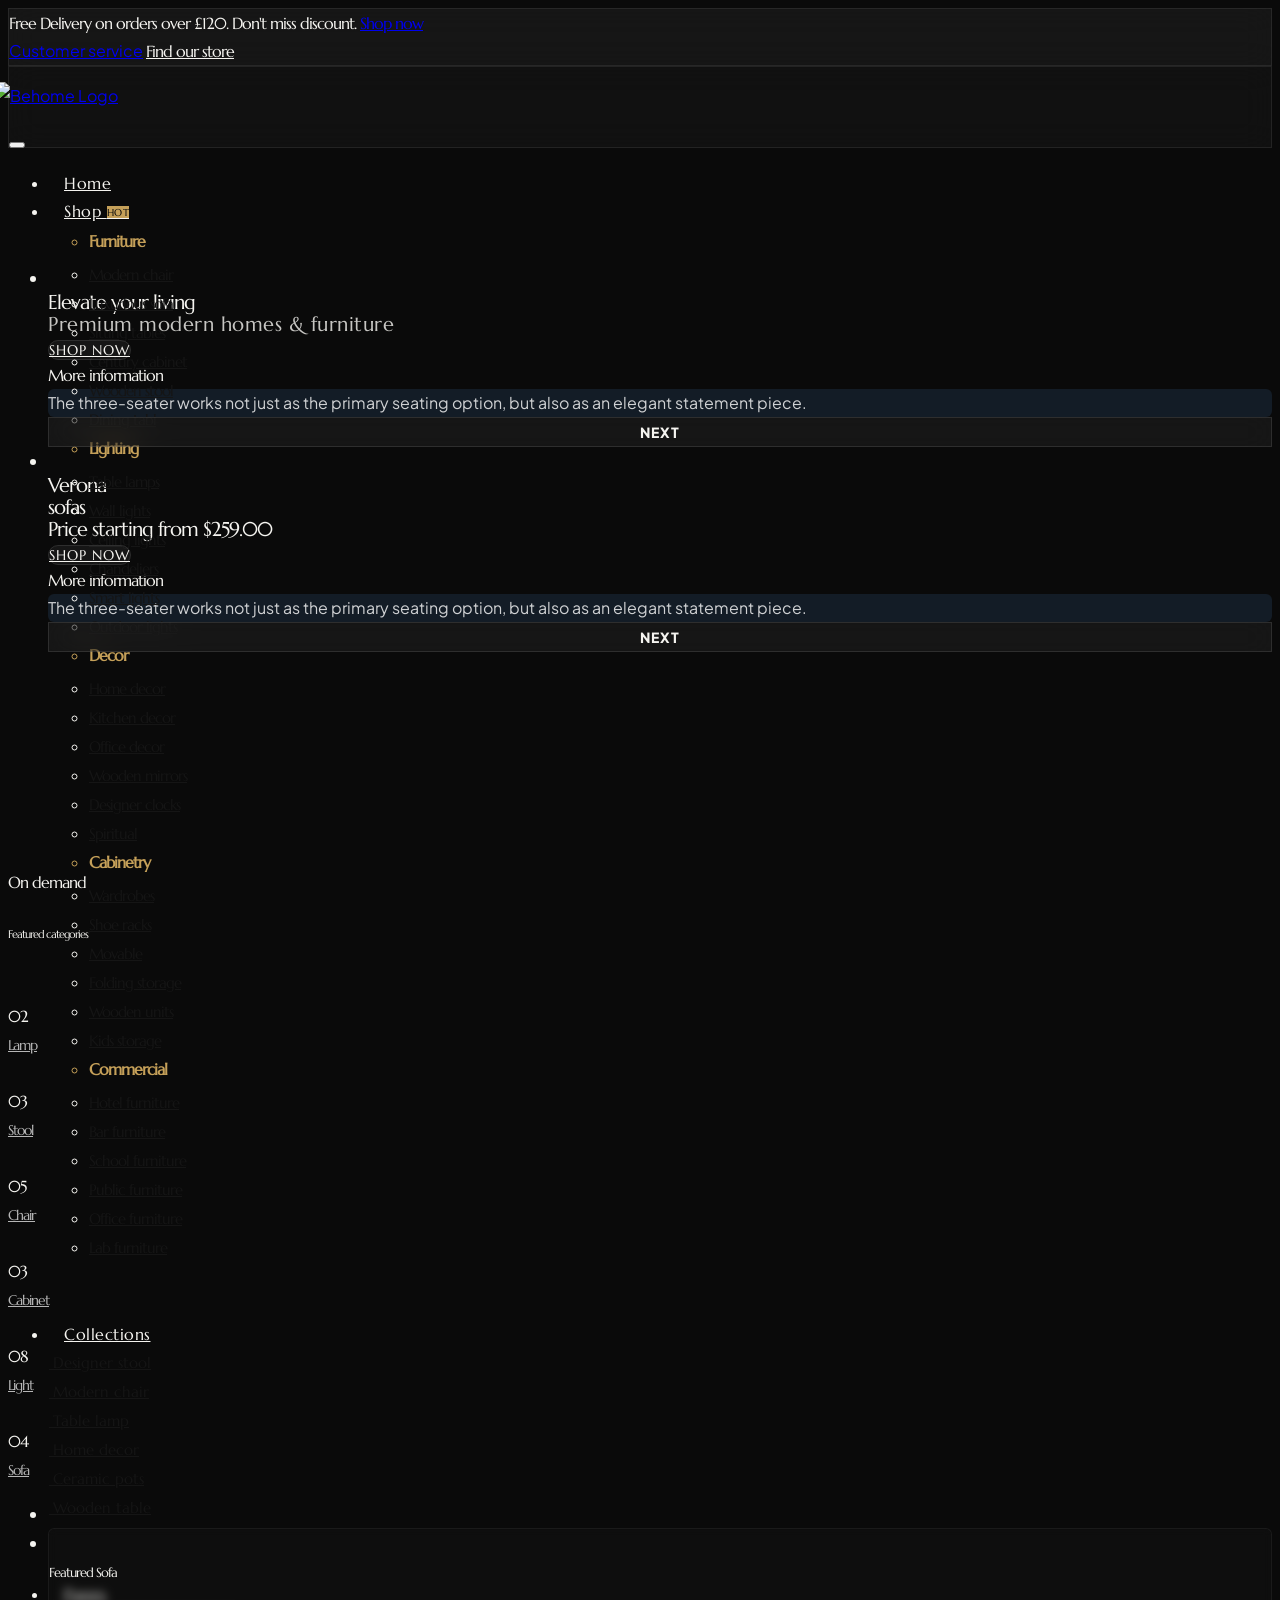
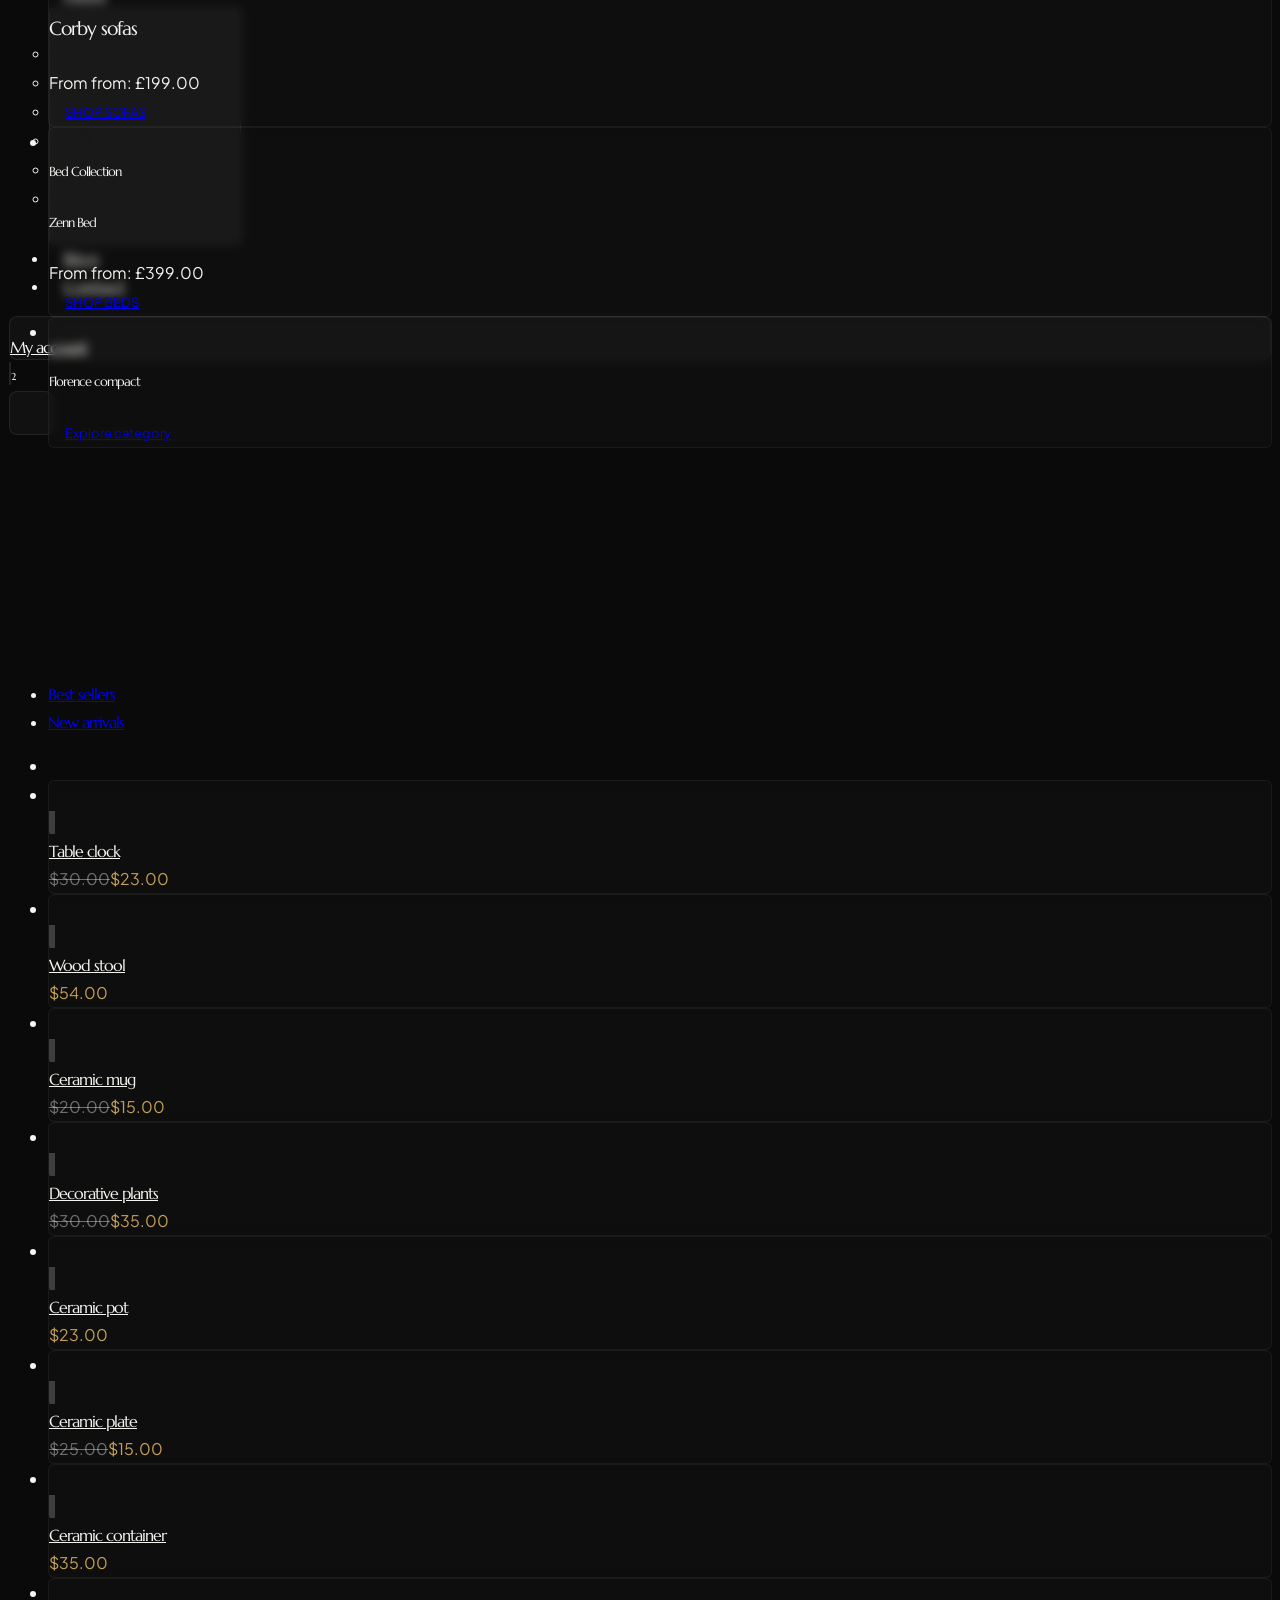
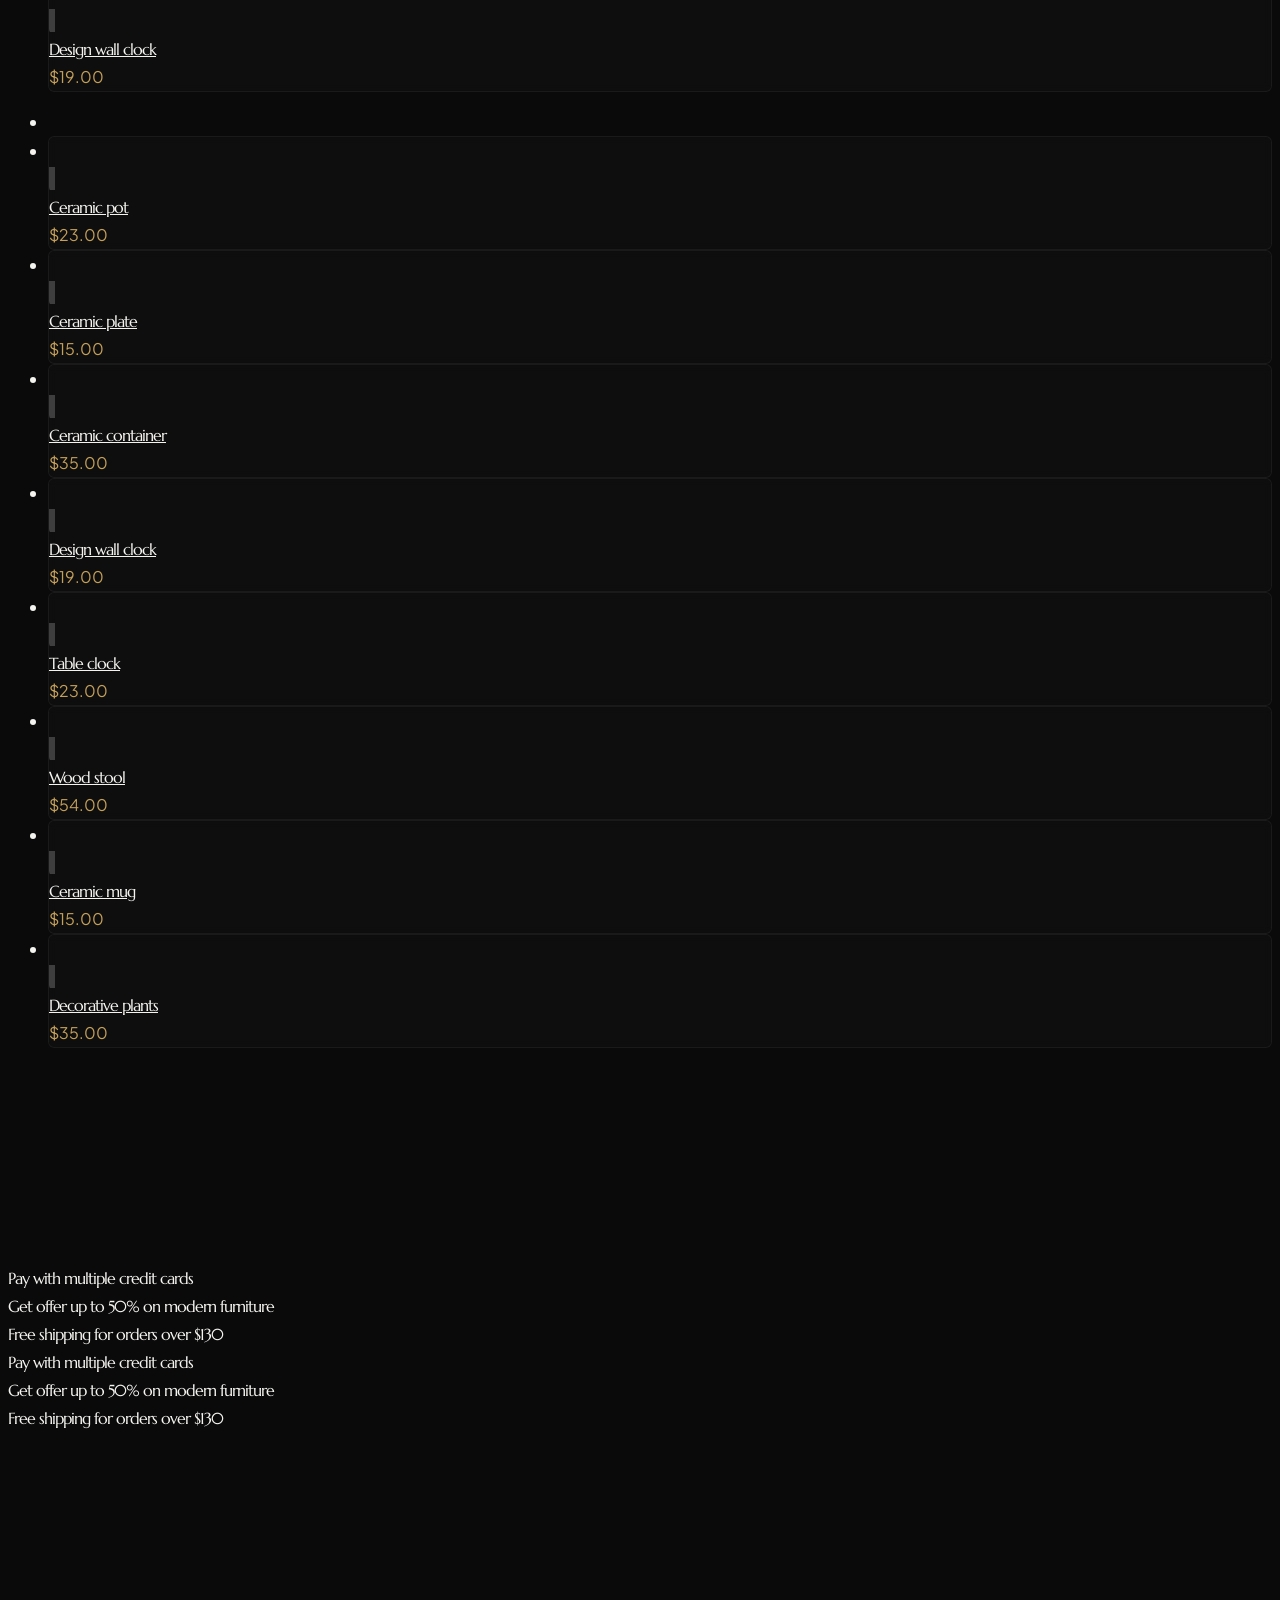
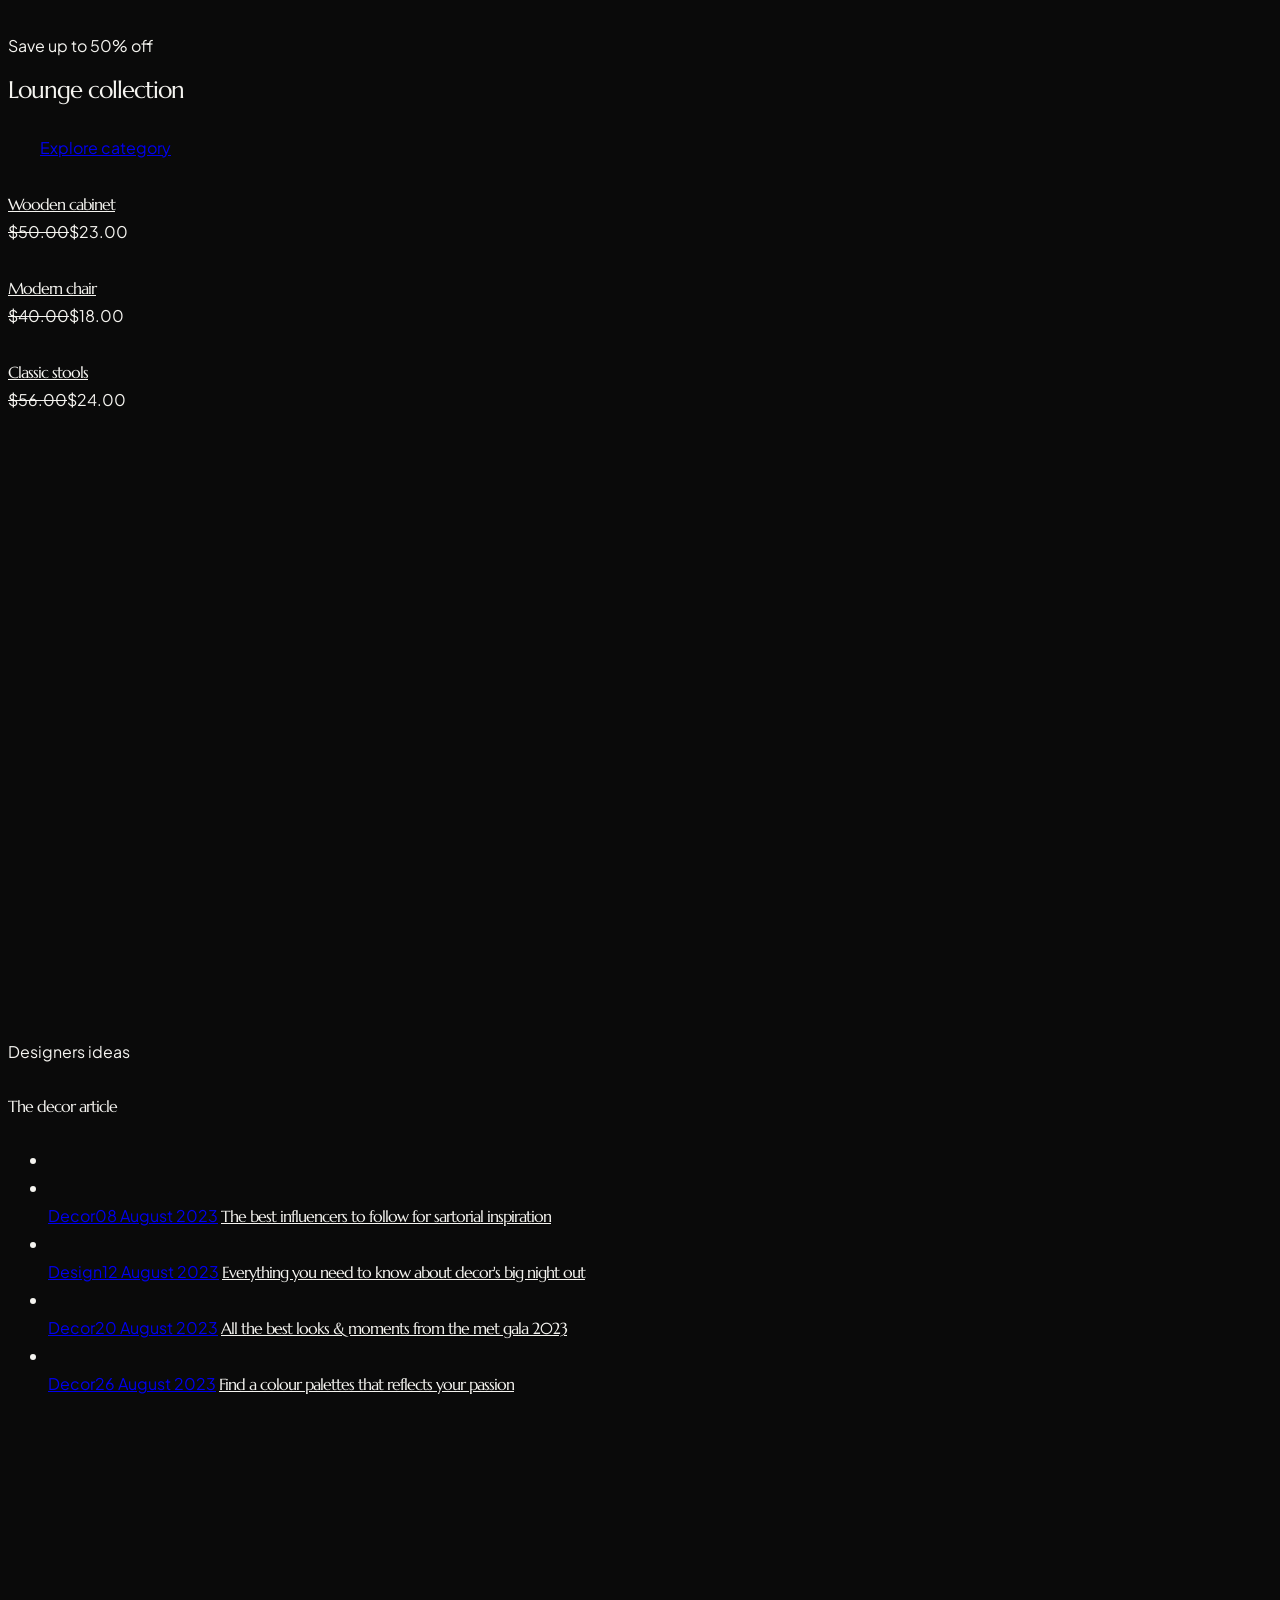
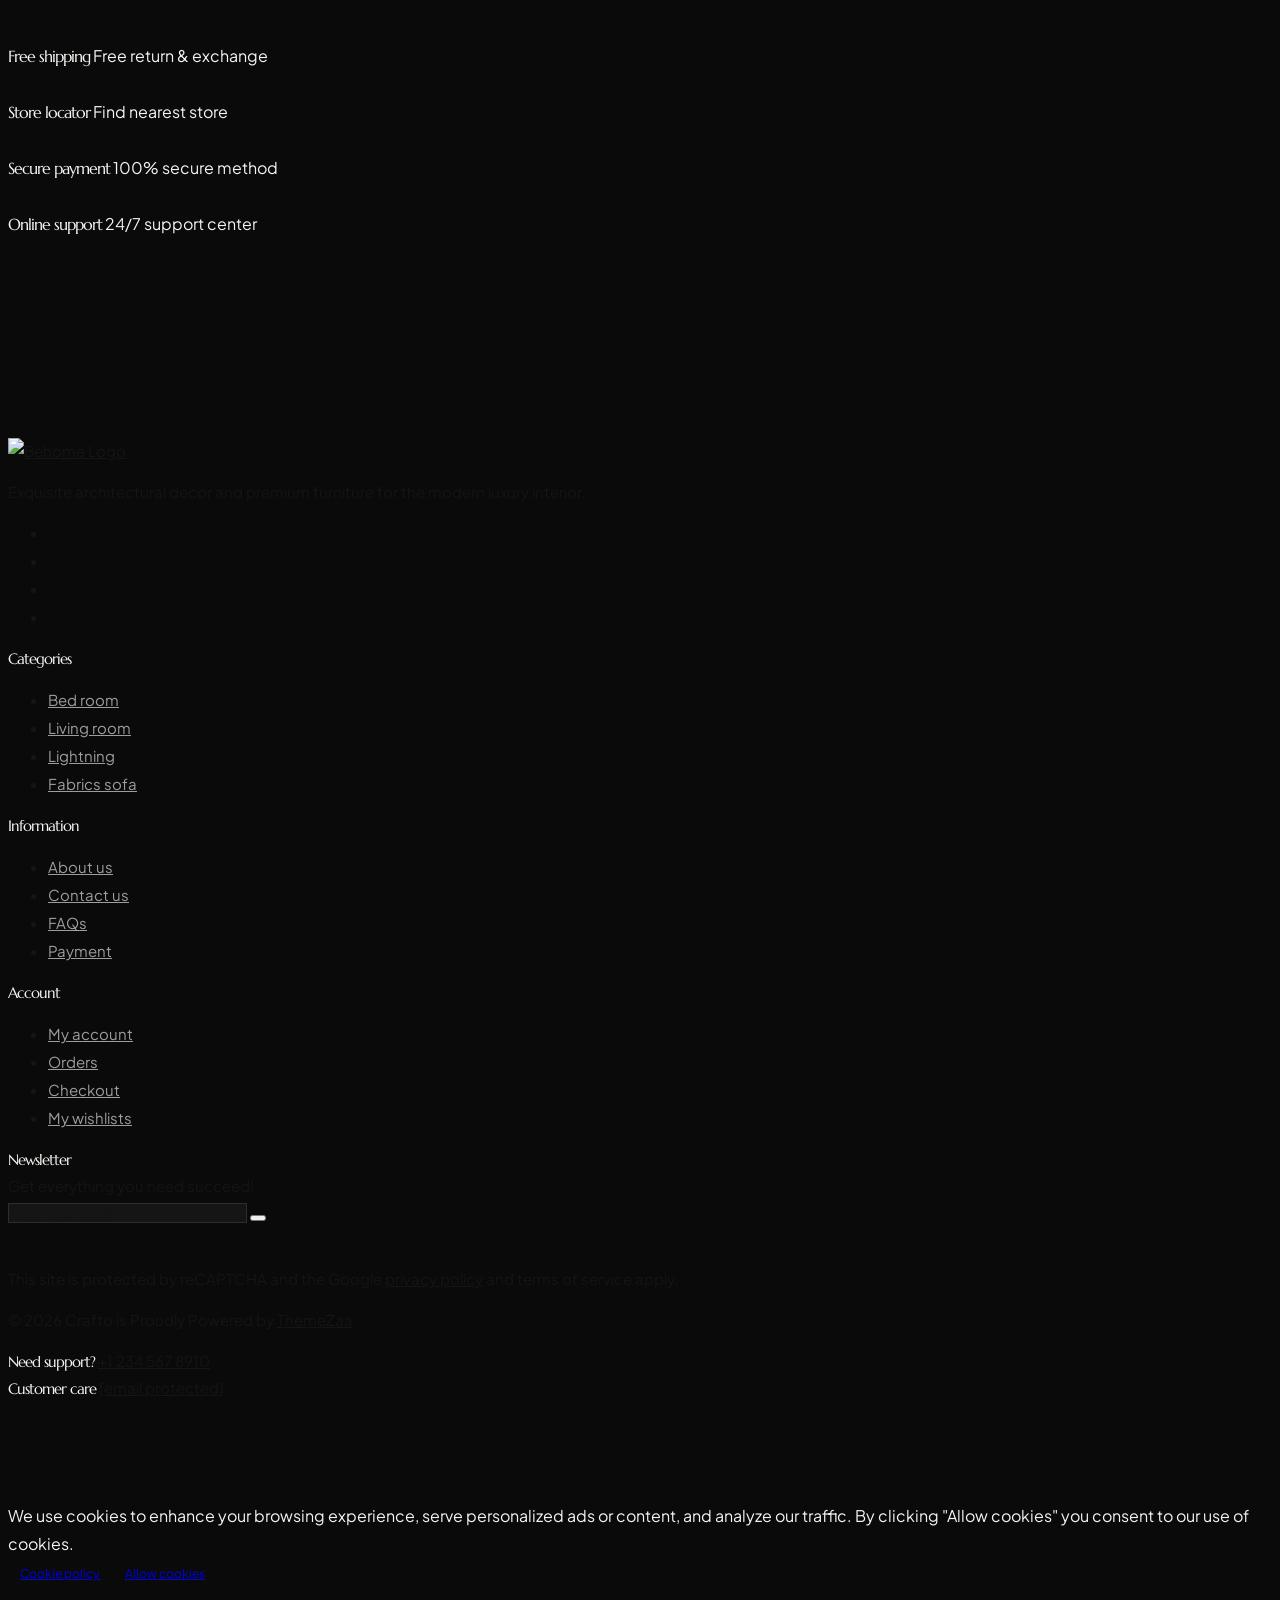
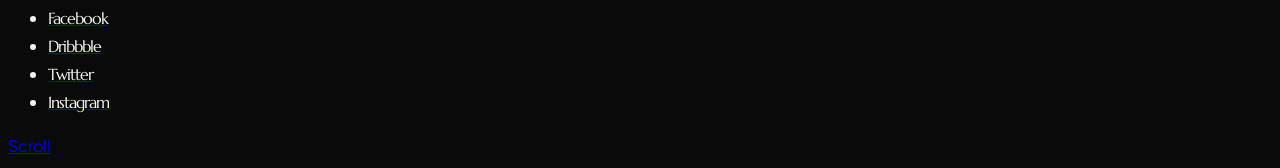
==== commit 9f864886: "updated" ====
--- a/index.html
+++ b/index.html
@@ -26,7 +26,7 @@
     <link rel="stylesheet" href="css/icon.min.css" />
     <link rel="stylesheet" href="css/style.min.css" />
     <link rel="stylesheet" href="css/responsive.min.css" />
-    <link rel="stylesheet" href="demos/decor-store/decor-store.css" />
+    <link rel="stylesheet" href="demos/decor-store/decor-store.css?v=3" />
 </head>
 
 <body data-mobile-nav-style="classic" class="bg-dark-gray">
@@ -342,7 +342,7 @@
                             data-param1="01" data-description="">
                             <img src="images/new/hero2.png" alt="" data-bgposition="center center" data-bgfit="cover"
                                 data-bgrepeat="no-repeat" class="rev-slidebg" data-no-retina>
-                            <div class="position-absolute top-0 left-0 w-100 h-100 bg-dark-gray opacity-6"
+                            <div class="position-absolute top-0 left-0 w-100 h-100 bg-dark-gray opacity-3"
                                 style="z-index:1;">
                             </div>
                             <!-- start row zone -->
@@ -537,7 +537,7 @@
                                     data-responsive_offset="off" data-responsive="off"
                                     data-frames='[{"delay":2600,"speed":1000,"sfxcolor":"#ffffff","sfx_effect":"blockfromright","frame":"0","from":"z:0;","to":"o:1;","ease":"Power4.easeInOut"},{"delay":"wait","speed":300,"frame":"999","to":"opacity:0;","ease":"Power3.easeInOut"}]'
                                     data-textAlign="['center','center','center','center']" data-basealign="grid"
-                                    style="border: none; background-image: url(images/demo-decor-store-slider-02-thumb.jpg);">
+                                    style="border: none; background-image: url(images/new/hero3.png);">
                                 </div>
                                 <!-- end slider thumb layer -->
                             </div>
@@ -549,7 +549,7 @@
                             data-param1="02" data-description="">
                             <img src="images/new/hero3.png" alt="" data-bgposition="center center" data-bgfit="cover"
                                 data-bgrepeat="no-repeat" class="rev-slidebg" data-no-retina>
-                            <div class="position-absolute top-0 left-0 w-100 h-100 bg-dark-gray opacity-6"
+                            <div class="position-absolute top-0 left-0 w-100 h-100 bg-dark-gray opacity-3"
                                 style="z-index:1;">
                             </div>
                             <!-- start row zone -->
@@ -741,229 +741,13 @@
                                     data-responsive_offset="off" data-responsive="off"
                                     data-frames='[{"delay":2600,"speed":1000,"sfxcolor":"#ffffff","sfx_effect":"blockfromright","frame":"0","from":"z:0;","to":"o:1;","ease":"Power4.easeInOut"},{"delay":"wait","speed":300,"frame":"999","to":"opacity:0;","ease":"Power3.easeInOut"}]'
                                     data-textAlign="['center','center','center','center']" data-basealign="grid"
-                                    style="border: none; background-image: url(images/demo-decor-store-slider-03-thumb.jpg);">
+                                    style="border: none; background-image: url(images/new/hero2.png);">
                                 </div>
                                 <!-- end slider thumb layer -->
                             </div>
                             <!-- end arrow group layer -->
                         </li>
                         <!-- minimum slide structure -->
-                        <li data-index="rs-74" data-transition="fade" data-slotamount="default" data-hideafterloop="0"
-                            data-hideslideonmobile="off" data-easein="default" data-easeout="default"
-                            data-masterspeed="300" data-thumb="http://works.themepunch.com/revolution_5_3/wp-content/"
-                            data-rotate="0" data-saveperformance="off" data-title="Slide" data-param1="01"
-                            data-description="">
-                            <div class="position-absolute top-0 left-0 w-100 h-100 bg-dark-gray opacity-6"
-                                style="z-index:1;"></div>
-                            <!-- start product image layer -->
-                            <div class="tp-caption tp-resizeme product-image-layer"
-                                data-frames='[{"delay":1000,"speed":800,"frame":"0","from":"x:50px;opacity:0;","to":"o:1;","ease":"power3.inOut"},{"delay":"wait","speed":300,"frame":"999","to":"x:50px;opacity:0;","ease":"power3.inOut"}]'
-                                id="slide-3-layer-04" data-visibility="['on','on','on','on']"
-                                data-x="['right','right','center','center']"
-                                data-y="['middle','middle','bottom','middle']"
-                                data-hoffset="['-850','-550','160','120']" data-voffset="['150','30','100','200']"
-                                data-width="['1678','1000','700','500']" data-height="['auto','auto','auto','auto']"
-                                data-type="image" data-basealign="slide" data-responsive_offset="on"
-                                data-responsive="on">
-                                <img src="images/demo-decor-store-slider-03-img-07.png" alt="background-pattern"
-                                    data-ww="100%" data-hh="auto">
-                            </div>
-                            <!-- end product image layer -->
-                            <!-- start row zone -->
-                            <div id="rrzm_640" class="rev_row_zone rev_row_zone_middle" style="z-index: 8;">
-                                <!-- start row layer -->
-                                <div class="tp-caption" id="slide-3-layer-05" data-x="['left','left','left','left']"
-                                    data-hoffset="['0','0','0','0']" data-y="['middle','middle','middle','middle']"
-                                    data-voffset="['0','0','0','0']" data-width="auto" data-height="auto"
-                                    data-whitespace="nowrap" data-basealign="grid" data-type="row" data-columnbreak="2"
-                                    data-responsive_offset="on" data-responsive="off"
-                                    data-frames='[{"delay":0,"speed":300,"frame":"0","from":"opacity:0;","to":"o:1;","ease":"power3.inOut"},{"delay":"wait","speed":300,"frame":"999","to":"auto:auto;","ease":"power3.inOut"}]'
-                                    data-margintop="[0,0,0,0]" data-marginright="[0,0,0,0]"
-                                    data-marginbottom="[0,0,0,0]" data-marginleft="[30,30,0,0]"
-                                    data-textAlign="['inherit','inherit','inherit','inherit']"
-                                    data-paddingtop="[0,0,0,0]" data-paddingright="[0,0,0,0]"
-                                    data-paddingbottom="[0,0,0,0]" data-paddingleft="[0,0,0,0]"
-                                    style="z-index: 8; white-space: nowrap; font-size: 20px; line-height: 22px; font-weight: 400; color: #ffffff; letter-spacing: 0px;">
-                                    <!-- start column layer -->
-                                    <div class="tp-caption left-column" id="slide-3-layer-06"
-                                        data-x="['left','left','left','left']" data-hoffset="['0','0','0','0']"
-                                        data-y="['middle','middle','top','middle']" data-voffset="['0','0','0','0']"
-                                        data-width="auto" data-height="auto" data-whitespace="nowrap"
-                                        data-basealign="grid" data-type="column" data-responsive_offset="on"
-                                        data-responsive="off"
-                                        data-frames='[{"delay":0,"speed":300,"frame":"0","from":"opacity:0;","to":"o:1;","ease":"power3.inOut"},{"delay":"wait","speed":300,"frame":"999","to":"auto:auto;","ease":"power3.inOut"}]'
-                                        data-columnwidth="50%" data-verticalalign="top" data-margintop="[0,0,0,0]"
-                                        data-marginright="[0,0,0,0]" data-marginbottom="[0,0,0,0]"
-                                        data-marginleft="[0,0,0,0]" data-textAlign="['left','left','center','center']"
-                                        data-paddingtop="[0,0,0,0]" data-paddingright="[0,0,0,0]"
-                                        data-paddingbottom="[0,0,200,0]" data-paddingleft="[0,0,0,0]"
-                                        style="z-index: 9; width: 100%;">
-                                        <!-- start title layer -->
-                                        <div class="tp-caption alt-font" id="slide-3-layer-07"
-                                            data-x="['left','left','left','left']" data-hoffset="['70','50','0','0']"
-                                            data-y="['middle','middle','middle','middle']"
-                                            data-voffset="['0','0','0','0']" data-fontsize="['120','100','100','90']"
-                                            data-lineheight="['105','90','90','90']"
-                                            data-fontweight="['700','700','700','800']"
-                                            data-letterspacing="['-3','-2','-2','-2']"
-                                            data-color="['#ffffff','#ffffff','#ffffff','#ffffff']" data-width="auto"
-                                            data-height="auto" data-whitespace="normal" data-basealign="grid"
-                                            data-type="text" data-responsive_offset="off" data-responsive="on"
-                                            data-frames='[{"delay":"1200","speed":1000,"frame":"0","from":"y:50px;opacity:0;fb:10px;","to":"o:1;fb:0;","ease":"Power3.easeInOut"},{"delay":"wait","speed":600,"frame":"999","to":"auto:auto;fb:0;","ease":"Power3.easeInOut"}]'
-                                            data-margintop="[0,0,0,0]" data-marginright="[0,0,0,0]"
-                                            data-marginbottom="[0,0,0,0]" data-marginleft="[0,0,0,0]"
-                                            data-textAlign="['left','left','center','center']"
-                                            data-paddingtop="[0,0,0,0]" data-paddingright="[0,0,200,0]"
-                                            data-paddingbottom="[0,0,0,0]" data-paddingleft="[0,0,200,0]">
-                                            Lewis<br>sofas
-                                        </div>
-                                        <!-- end title  layer -->
-                                        <!-- start subtitle layer -->
-                                        <div class="tp-caption alt-font" id="slide-3-layer-08"
-                                            data-x="['left','left','left','left']" data-hoffset="['70','50','0','0']"
-                                            data-y="['middle','middle','middle','middle']"
-                                            data-voffset="['0','0','0','0']" data-fontsize="['22','22','20','22']"
-                                            data-lineheight="['30','50','36','35']"
-                                            data-fontweight="['400','400','400','400']" data-width="auto"
-                                            data-height="auto" data-whitespace="normal" data-basealign="grid"
-                                            data-type="text" data-responsive_offset="off" data-responsive="on"
-                                            data-frames='[{"delay":"1500","speed":1000,"frame":"0","from":"y:50px;opacity:0;fb:10px;","to":"o:1;fb:0;","ease":"Power3.easeInOut"},{"delay":"wait","speed":600,"frame":"999","to":"auto:auto;fb:0;","ease":"Power3.easeInOut"}]'
-                                            data-margintop="[30,20,20,20]" data-marginright="[0,0,0,0]"
-                                            data-marginbottom="[0,0,0,0]" data-marginleft="[0,0,0,0]"
-                                            data-textAlign="['left','left','center','center']"
-                                            data-paddingtop="[0,0,0,0]" data-paddingright="[0,0,0,0]"
-                                            data-paddingbottom="[0,0,0,0]" data-paddingleft="[0,0,0,0]"
-                                            style="color: rgba(255,255,255,0.8)">
-                                            Price starting from <span
-                                                class="text-decoration-line-bottom-medium fw-600 text-white">$259.00</span>
-                                        </div>
-                                        <!-- end subtitle layer -->
-                                        <!-- start button layer -->
-                                        <a href="demo-decor-store-shop.html"
-                                            class="tp-caption alt-font text-uppercase btn btn-glass btn-large btn-switch-text btn-round-edge d-inline-block shop-button btn-rounded"
-                                            id="slide-3-layer-09" data-x="['left','left','left','left']"
-                                            data-hoffset="['70','50','0','0']"
-                                            data-y="['middle','middle','middle','middle']"
-                                            data-voffset="['0','0','0','0']" data-fontsize="['14','14','14','14']"
-                                            data-lineheight="['20','20','20','20']"
-                                            data-fontweight="['600','600','600','600']"
-                                            data-color="['#ffffff','#ffffff','#ffffff','#ffffff']" data-width="auto"
-                                            data-height="auto" data-basealign="grid" data-type="text"
-                                            data-responsive_offset="off"
-                                            data-frames='[{"delay":"1700","speed":1000,"frame":"0","from":"y:50px;opacity:0;fb:10px;","to":"o:1;fb:0;","ease":"Power3.easeInOut"},{"delay":"wait","speed":600,"frame":"999","to":"auto:auto;fb:0;","ease":"Power3.easeInOut"}]'
-                                            data-margintop="[40,30,30,25]" data-marginright="[0,0,0,0]"
-                                            data-marginbottom="[0,0,0,0]" data-marginleft="[0,0,0,0]"
-                                            data-textAlign="['left','left','center','center']"
-                                            data-whitespace="['nowrap','normal','nowrap','normal']"
-                                            data-paddingtop="[12,12,12,12]" data-paddingright="[35,35,35,35]"
-                                            data-paddingbottom="[12,12,12,12]" data-paddingleft="[35,35,35,35]"
-                                            style="color: #ffffff; background: rgba(255,255,255,0.05); border: 1px solid rgba(255,255,255,0.1); border-radius: 50px; backdrop-filter: blur(10px);">
-                                            <i class="feather icon-feather-shopping-bag pe-10px icon-small"></i>Shop Now
-                                        </a>
-                                        <!-- end button layer -->
-                                    </div>
-                                    <!-- end column layer -->
-                                    <!-- start column layer -->
-                                    <div class="tp-caption right-column" id="slide-3-layer-10"
-                                        data-x="['left','left','left','left']" data-hoffset="['0','0','0','0']"
-                                        data-y="['middle','middle','middle','middle']" data-voffset="['0','0','0','0']"
-                                        data-width="none" data-height="none" data-whitespace="nowrap"
-                                        data-basealign="grid" data-type="column" data-responsive_offset="on"
-                                        data-responsive="off"
-                                        data-frames='[{"delay":"+0","speed":300,"frame":"0","from":"opacity:0;","to":"o:1;","ease":"Power3.easeInOut"},{"delay":"wait","speed":300,"frame":"999","to":"opacity:0;","ease":"Power3.easeInOut"}]'
-                                        data-columnwidth="50%" data-verticalalign="top" data-margintop="[0,0,0,0]"
-                                        data-marginright="[0,0,0,0]" data-marginbottom="[0,0,0,0]"
-                                        data-marginleft="[0,0,0,0]" data-textAlign="['left','left','center','center']"
-                                        data-paddingtop="[0,0,50,100]" data-paddingright="[0,0,0,0]"
-                                        data-paddingbottom="[0,0,50,100]" data-paddingleft="[0,0,0,0]"
-                                        style="z-index: 9; width: 100%;">
-                                    </div>
-                                    <!-- end column layer -->
-                                </div>
-                                <!-- end row layer -->
-                            </div>
-                            <!-- end row zone -->
-                            <!-- start sub text layer -->
-                            <div class="tp-caption alt-font d-flex align-items-center" id="slide-3-layer-11"
-                                data-x="['right','right','left','left']" data-hoffset="['0','0','0','0']"
-                                data-y="['bottom','bottom','middle','middle']" data-voffset="['0','0','0','0']"
-                                data-fontsize="['14','14','36','30']" data-lineheight="['20','20','40','35']"
-                                data-fontweight="['600','400','400','400']"
-                                data-color="['#ffffff','#ffffff','#ffffff','#ffffff']"
-                                data-width="['auto','210','400','400']" data-visibility="['on','on','off','off']"
-                                data-height="auto" data-basealign="slide" data-type="text" data-responsive_offset="off"
-                                data-responsive="off"
-                                data-actions='[{"event":"mouseenter","action":"startlayer","layer":"slide-3-layer-12","delay":""},{"event":"mouseleave","action":"stoplayer","layer":"slide-3-layer-12","delay":""}]'
-                                data-frames='[{"delay":2000,"speed":300,"frame":"0","from":"opacity:0;","to":"o:1;","ease":"power3.inOut"},{"delay":"wait","speed":300,"frame":"999","to":"auto:auto;","ease":"power3.inOut"}]'
-                                data-margintop="[0,0,0,0]" data-marginright="[60,30,0,0]"
-                                data-marginbottom="[40,30,0,0]" data-marginleft="[0,0,0,0]"
-                                data-textAlign="['left','left','center','center']"
-                                data-whitespace="['nowrap','normal','nowrap','normal']" data-paddingtop="[0,0,0,0]"
-                                data-paddingright="[0,0,0,0]" data-paddingbottom="[0,0,0,0]"
-                                data-paddingleft="[0,0,0,0]">
-                                <span class="pe-20px">More information</span><a href="index.html#"
-                                    class="d-flex justify-content-center align-items-center icon-box w-45px h-45px rounded-circle border border-color-transparent-dark-very-light border-2"><i
-                                        class="bi bi-info icon-extra-medium text-white"></i></a>
-                            </div>
-                            <!-- end sub text layer -->
-                            <!-- start tooltip layer -->
-                            <div class="tp-caption tooltip-arrow" id="slide-3-layer-12"
-                                data-x="['right','right','center','center']" data-hoffset="['0','12','0','0']"
-                                data-y="['bottom','bottom','top','top']" data-voffset="['83','110','55','45']"
-                                data-width="310" data-height="auto" data-whitespace="normal"
-                                data-fontsize="['14','14','36','30']" data-lineheight="['26','26','40','35']"
-                                data-fontweight="['300','300','400','400']" data-type="text" data-basealign="slide"
-                                data-responsive_offset="on" data-responsive="off" data-margintop="[0,0,0,0]"
-                                data-marginright="[40,0,0,0]" data-marginbottom="[20,0,0,0]" data-marginleft="[0,0,0,0]"
-                                data-frames='[{"from":"opacity:0;","speed":100,"to":"o:1;","delay":"bytrigger","split":"chars","splitdelay":0.02,"ease":"Power2.easeInOut"},{"delay":"bytrigger","speed":300,"to":"auto:auto;","ease":"nothing"}]'
-                                data-textAlign="['left','left','center','center']" data-paddingtop="[30,25,0,0]"
-                                data-paddingright="[35,25,0,0]" data-paddingbottom="[30,25,0,0]"
-                                data-paddingleft="[35,25,0,0]" data-lasttriggerstate="reset"
-                                style="z-index: 36; background-color: rgba(22,32,44,0.85); color: rgba(255,255,255,0.8); border-radius: 6px;">
-                                The three-seater works not just as the primary seating option, but also as an elegant
-                                statement piece.</div>
-                            <!-- end tooltip layer -->
-                            <!-- start arrow group layer -->
-                            <div class="navigation-arrow">
-                                <!-- start next text layer -->
-                                <div class="tp-caption rev-btn d-flex justify-content-center align-items-center text-white btn btn-large bg-dark-gray btn-slide-right pb-5px md-pb-0 text-uppercase"
-                                    id="slide-3-layer-13" data-x="['left','left','center','center']"
-                                    data-hoffset="['0','0','-50','-80']" data-y="['bottom','bottom','bottom','bottom']"
-                                    data-voffset="['0','0','0','0']" data-visibility="['on','on','on','on']"
-                                    data-width="['150','150','110','110']" data-height="['115','115','80','80']"
-                                    data-whitespace="nowrap" data-fontsize="['18','18','16','15']"
-                                    data-fontweight="['700','700','700','700']" data-letterspacing="['0','0','0','0']"
-                                    data-lineheight="['0','60','0','0']" data-type="button"
-                                    data-actions='[{"event":"click","action":"jumptoslide","slide":"next","delay":""}]'
-                                    data-responsive_offset="off" data-responsive="off"
-                                    data-frames='[{"delay":"2200","speed":1000,"sfxcolor":"#ffffff","sfx_effect":"blockfromright","frame":"0","ease":"Power3.easeInOut"},{"delay":"wait","speed":500,"sfxcolor":"#ffffff","sfx_effect":"blocktoleft","frame":"999","to":"z:0;","ease":"Power2.easeInOut"},{"frame":"hover","speed":"500","ease":"Power1.easeInOut","to":"o:1;rX:0;rY:0;rZ:0;z:0;","style":"c:rgb(255,255,255);bc:rgba(255,255,255,0);"}]'
-                                    data-textAlign="['center','center','center','center']" data-basealign="grid"
-                                    data-paddingtop="[8,0,0,0]" data-paddingright="[0,0,0,0]"
-                                    data-paddingbottom="[0,0,0,0]" data-paddingleft="[0,0,0,0]"
-                                    data-margintop="[0,0,0,0]" data-marginright="[0,0,0,0]"
-                                    data-marginbottom="[0,0,0,0]" data-marginleft="[0,0,0,0]" style="border: none;">
-                                    NEXT<span class="bg-dark-gray"></span>
-                                </div>
-                                <!-- end next text layer -->
-                                <!-- start slider thumb layer -->
-                                <div class="tp-caption rev-btn alt-font d-flex justify-content-start align-items-center text-white text-uppercase pb-5px next-btn"
-                                    id="slide-3-layer-14" data-x="['left','left','center','center']"
-                                    data-hoffset="['150','150','60','30']"
-                                    data-y="['bottom','bottom','bottom','bottom']" data-voffset="['0','0','0','0']"
-                                    data-visibility="['on','on','on','on']" data-width="['200','200','110','110']"
-                                    data-height="['115','115','80','80']" data-whitespace="nowrap"
-                                    data-fontsize="['18','18','22','15']" data-lineheight="['20','60','50','55']"
-                                    data-fontweight="['700','700','700','700']" data-type="button"
-                                    data-actions='[{"event":"click","action":"jumptoslide","slide":"next","delay":""}]'
-                                    data-responsive_offset="off" data-responsive="off"
-                                    data-frames='[{"delay":2600,"speed":1000,"sfxcolor":"#ffffff","sfx_effect":"blockfromright","frame":"0","from":"z:0;","to":"o:1;","ease":"Power4.easeInOut"},{"delay":"wait","speed":300,"frame":"999","to":"opacity:0;","ease":"Power3.easeInOut"}]'
-                                    data-textAlign="['center','center','center','center']" data-basealign="grid"
-                                    style="border: none; background-image: url(images/demo-decor-store-slider-01-thumb.jpg);">
-                                </div>
-                                <!-- end slider thumb layer -->
-                            </div>
-                            <!-- end arrow group layer -->
-                        </li>
                     </ul>
                 </div>
             </div>
@@ -1198,12 +982,10 @@
                                         <li class="grid-sizer"></li>
                                         <!-- start shop item -->
                                         <li class="grid-item">
-                                            <div
-                                                class="shop-box pb-25px border-radius-6px overflow-hidden" style="background-color: #1a1a1a;">
+                                            <div class="shop-box pb-25px">
                                                 <div class="shop-image">
                                                     <a href="demo-decor-store-single-product.html">
-                                                        <img src="images/demo-decor-store-product-01.jpg" alt=""
-                                                            class="bg-white border-radius-6px" />
+                                                        <img src="images/demo-decor-store-product-01.jpg" alt="" />
                                                         <div
                                                             class="product-overlay bg-gradient-extra-midium-gray-transparent">
                                                         </div>
@@ -1236,12 +1018,10 @@
                                         <!-- end shop item -->
                                         <!-- start shop item -->
                                         <li class="grid-item">
-                                            <div
-                                                class="shop-box pb-25px border-radius-6px overflow-hidden" style="background-color: #1a1a1a;">
+                                            <div class="shop-box pb-25px">
                                                 <div class="shop-image">
                                                     <a href="demo-decor-store-single-product.html">
-                                                        <img src="images/demo-decor-store-product-14.jpg" alt=""
-                                                            class="bg-white border-radius-6px" />
+                                                        <img src="images/demo-decor-store-product-14.jpg" alt="" />
 
                                                         <div
                                                             class="product-overlay bg-gradient-extra-midium-gray-transparent">
@@ -1275,12 +1055,10 @@
                                         <!-- end shop item -->
                                         <!-- start shop item -->
                                         <li class="grid-item">
-                                            <div
-                                                class="shop-box pb-25px border-radius-6px overflow-hidden" style="background-color: #1a1a1a;">
+                                            <div class="shop-box pb-25px">
                                                 <div class="shop-image">
                                                     <a href="demo-decor-store-single-product.html">
-                                                        <img src="images/demo-decor-store-product-12.jpg" alt=""
-                                                            class="bg-white border-radius-6px" />
+                                                        <img src="images/demo-decor-store-product-12.jpg" alt="" />
                                                         <div
                                                             class="product-overlay bg-gradient-extra-midium-gray-transparent">
                                                         </div>
@@ -1313,12 +1091,10 @@
                                         <!-- end shop item -->
                                         <!-- start shop item -->
                                         <li class="grid-item">
-                                            <div
-                                                class="shop-box pb-25px border-radius-6px overflow-hidden" style="background-color: #1a1a1a;">
+                                            <div class="shop-box pb-25px">
                                                 <div class="shop-image">
                                                     <a href="demo-decor-store-single-product.html">
-                                                        <img src="images/demo-decor-store-product-05.jpg" alt=""
-                                                            class="bg-white border-radius-6px" />
+                                                        <img src="images/demo-decor-store-product-05.jpg" alt="" />
                                                         <div
                                                             class="product-overlay bg-gradient-extra-midium-gray-transparent">
                                                         </div>
@@ -1352,12 +1128,10 @@
                                         <!-- end shop item -->
                                         <!-- start shop item -->
                                         <li class="grid-item">
-                                            <div
-                                                class="shop-box pb-25px border-radius-6px overflow-hidden" style="background-color: #1a1a1a;">
+                                            <div class="shop-box pb-25px">
                                                 <div class="shop-image">
                                                     <a href="demo-decor-store-single-product.html">
-                                                        <img src="images/demo-decor-store-product-06.jpg" alt=""
-                                                            class="bg-white border-radius-6px" />
+                                                        <img src="images/demo-decor-store-product-06.jpg" alt="" />
 
                                                         <div
                                                             class="product-overlay bg-gradient-extra-midium-gray-transparent">
@@ -1391,12 +1165,10 @@
                                         <!-- end shop item -->
                                         <!-- start shop item -->
                                         <li class="grid-item">
-                                            <div
-                                                class="shop-box pb-25px border-radius-6px overflow-hidden" style="background-color: #1a1a1a;">
+                                            <div class="shop-box pb-25px">
                                                 <div class="shop-image">
                                                     <a href="demo-decor-store-single-product.html">
-                                                        <img src="images/demo-decor-store-product-13.jpg" alt=""
-                                                            class="bg-white border-radius-6px" />
+                                                        <img src="images/demo-decor-store-product-13.jpg" alt="" />
                                                         <div
                                                             class="product-overlay bg-gradient-extra-midium-gray-transparent">
                                                         </div>
@@ -1429,10 +1201,10 @@
                                         <!-- end shop item -->
                                         <!-- start shop item -->
                                         <li class="grid-item">
-                                            <div class="shop-box pb-25px border-radius-6px overflow-hidden" style="background-color: #1a1a1a;">
+                                            <div class="shop-box pb-25px">
                                                 <div class="shop-image">
                                                     <a href="demo-decor-store-single-product.html">
-                                                        <img src="images/demo-decor-store-product-09.jpg" alt="" class="bg-white border-radius-6px" />
+                                                        <img src="images/demo-decor-store-product-09.jpg" alt="" />
                                                         <div
                                                             class="product-overlay bg-gradient-extra-midium-gray-transparent">
                                                         </div>
@@ -1466,10 +1238,10 @@
                                         <!-- end shop item -->
                                         <!-- start shop item -->
                                         <li class="grid-item">
-                                            <div class="shop-box pb-25px border-radius-6px overflow-hidden" style="background-color: #1a1a1a;">
+                                            <div class="shop-box pb-25px">
                                                 <div class="shop-image">
                                                     <a href="demo-decor-store-single-product.html">
-                                                        <img src="images/demo-decor-store-product-10.jpg" alt="" class="bg-white border-radius-6px" />
+                                                        <img src="images/demo-decor-store-product-10.jpg" alt="" />
 
                                                         <div
                                                             class="product-overlay bg-gradient-extra-midium-gray-transparent">
@@ -1516,10 +1288,10 @@
                                         <li class="grid-sizer"></li>
                                         <!-- start shop item -->
                                         <li class="grid-item">
-                                            <div class="shop-box pb-25px border-radius-6px overflow-hidden" style="background-color: #1a1a1a;">
+                                            <div class="shop-box pb-25px">
                                                 <div class="shop-image">
                                                     <a href="demo-decor-store-single-product.html">
-                                                        <img src="images/demo-decor-store-product-15.jpg" alt="" class="bg-white border-radius-6px" />
+                                                        <img src="images/demo-decor-store-product-15.jpg" alt="" />
                                                         <div
                                                             class="product-overlay bg-gradient-extra-midium-gray-transparent">
                                                         </div>
@@ -1552,10 +1324,10 @@
                                         <!-- end shop item -->
                                         <!-- start shop item -->
                                         <li class="grid-item">
-                                            <div class="shop-box pb-25px border-radius-6px overflow-hidden" style="background-color: #1a1a1a;">
+                                            <div class="shop-box pb-25px">
                                                 <div class="shop-image">
                                                     <a href="demo-decor-store-single-product.html">
-                                                        <img src="images/demo-decor-store-product-13.jpg" alt="" class="bg-white border-radius-6px" />
+                                                        <img src="images/demo-decor-store-product-13.jpg" alt="" />
                                                         <div
                                                             class="product-overlay bg-gradient-extra-midium-gray-transparent">
                                                         </div>
@@ -1588,10 +1360,10 @@
                                         <!-- end shop item -->
                                         <!-- start shop item -->
                                         <li class="grid-item">
-                                            <div class="shop-box pb-25px border-radius-6px overflow-hidden" style="background-color: #1a1a1a;">
+                                            <div class="shop-box pb-25px">
                                                 <div class="shop-image">
                                                     <a href="demo-decor-store-single-product.html">
-                                                        <img src="images/demo-decor-store-product-09.jpg" alt="" class="bg-white border-radius-6px" />
+                                                        <img src="images/demo-decor-store-product-09.jpg" alt="" />
 
                                                         <div
                                                             class="product-overlay bg-gradient-extra-midium-gray-transparent">
@@ -1626,10 +1398,10 @@
                                         <!-- end shop item -->
                                         <!-- start shop item -->
                                         <li class="grid-item">
-                                            <div class="shop-box pb-25px border-radius-6px overflow-hidden" style="background-color: #1a1a1a;">
+                                            <div class="shop-box pb-25px">
                                                 <div class="shop-image">
                                                     <a href="demo-decor-store-single-product.html">
-                                                        <img src="images/demo-decor-store-product-10.jpg" alt="" class="bg-white border-radius-6px" />
+                                                        <img src="images/demo-decor-store-product-10.jpg" alt="" />
                                                         <div
                                                             class="product-overlay bg-gradient-extra-midium-gray-transparent">
                                                         </div>
@@ -1663,10 +1435,10 @@
                                         <!-- end shop item -->
                                         <!-- start shop item -->
                                         <li class="grid-item">
-                                            <div class="shop-box pb-25px border-radius-6px overflow-hidden" style="background-color: #1a1a1a;">
+                                            <div class="shop-box pb-25px">
                                                 <div class="shop-image">
                                                     <a href="demo-decor-store-single-product.html">
-                                                        <img src="images/demo-decor-store-product-01.jpg" alt="" class="bg-white border-radius-6px" />
+                                                        <img src="images/demo-decor-store-product-01.jpg" alt="" />
                                                         <div
                                                             class="product-overlay bg-gradient-extra-midium-gray-transparent">
                                                         </div>
@@ -1699,10 +1471,10 @@
                                         <!-- end shop item -->
                                         <!-- start shop item -->
                                         <li class="grid-item">
-                                            <div class="shop-box pb-25px border-radius-6px overflow-hidden" style="background-color: #1a1a1a;">
+                                            <div class="shop-box pb-25px">
                                                 <div class="shop-image">
                                                     <a href="demo-decor-store-single-product.html">
-                                                        <img src="images/demo-decor-store-product-14.jpg" alt="" class="bg-white border-radius-6px" />
+                                                        <img src="images/demo-decor-store-product-14.jpg" alt="" />
 
                                                         <div
                                                             class="product-overlay bg-gradient-extra-midium-gray-transparent">
@@ -1736,10 +1508,10 @@
                                         <!-- end shop item -->
                                         <!-- start shop item -->
                                         <li class="grid-item">
-                                            <div class="shop-box pb-25px border-radius-6px overflow-hidden" style="background-color: #1a1a1a;">
+                                            <div class="shop-box pb-25px">
                                                 <div class="shop-image">
                                                     <a href="demo-decor-store-single-product.html">
-                                                        <img src="images/demo-decor-store-product-12.jpg" alt="" class="bg-white border-radius-6px" />
+                                                        <img src="images/demo-decor-store-product-12.jpg" alt="" />
                                                         <div
                                                             class="product-overlay bg-gradient-extra-midium-gray-transparent">
                                                         </div>
@@ -1772,10 +1544,10 @@
                                         <!-- end shop item -->
                                         <!-- start shop item -->
                                         <li class="grid-item">
-                                            <div class="shop-box pb-25px border-radius-6px overflow-hidden" style="background-color: #1a1a1a;">
+                                            <div class="shop-box pb-25px">
                                                 <div class="shop-image">
                                                     <a href="demo-decor-store-single-product.html">
-                                                        <img src="images/demo-decor-store-product-05.jpg" alt="" class="bg-white border-radius-6px" />
+                                                        <img src="images/demo-decor-store-product-05.jpg" alt="" />
                                                         <div
                                                             class="product-overlay bg-gradient-extra-midium-gray-transparent">
                                                         </div>
@@ -2182,7 +1954,7 @@
     <!-- end section -->
     <!-- start footer -->
     <footer class="footer-dark bg-dark-gray pb-0 pt-0 cover-background"
-        style="background-image:url('images/demo-decor-store-footer-bg.jpg')">
+        style="background-image: linear-gradient(rgba(10, 10, 10, 0.85), rgba(10, 10, 10, 0.85)), url('images/new/bg/bg1.png')">
         <div class="container pt-4 pb-4 md-pt-45px md-pb-45px">
             <div class="row justify-content-center">
                 <!-- start footer column -->
@@ -2247,7 +2019,7 @@
                         <form action="https://craftohtml.themezaa.com/email-templates/subscribe-newsletter.php"
                             method="post" class="position-relative w-100">
                             <input
-                                class="bg-blue-tangaroa border-color-transparent-white-light w-100 form-control pe-50px ps-20px lg-ps-15px required"
+                                class="bg-transparent border-color-transparent-white-light w-100 form-control pe-50px ps-20px lg-ps-15px required"
                                 type="email" name="email" placeholder="Enter your email" />
                             <input type="hidden" name="redirect" value="">
                             <button class="btn pe-20px submit" aria-label="submit"><i
--- a/demos/decor-store/decor-store.css
+++ b/demos/decor-store/decor-store.css
@@ -1,921 +1,1111 @@
-/* ===================================
-    Crafto - Decor store
-====================================== */
-/* font */
-@import url('https://fonts.googleapis.com/css2?family=Marcellus&family=Plus+Jakarta+Sans:wght@300;400;500;600&display=swap');
-
-/* variable */
-:root {
-    --base-color: #C5A059;
-    /* Sophisticated Champagne Gold */
-    --dark-gray: #0A0A0A;
-    /* Deep Architectural Black */
-    --medium-gray: #151515;
-    /* Secondary Dark Gray */
-    --white: #F5F4F0;
-    /* Alabaster White Text */
-    --font-heading: 'Marcellus', serif;
-    --primary-font: 'Plus Jakarta Sans', sans-serif;
-    --glass-bg: rgba(255, 255, 255, 0.05);
-    /* Refined Glass */
-    --glass-border: rgba(255, 255, 255, 0.08);
-    --gold-accent: #C5A059;
-}
-
-/* reset */
-body {
-    background-color: var(--dark-gray);
-    color: var(--white);
-    font-family: var(--primary-font);
-    font-size: 16px;
-    line-height: 28px;
-    -webkit-font-smoothing: antialiased;
-}
-
-/* input placeholder color */
-::-webkit-input-placeholder {
-    color: #4F5864 !important;
-    text-overflow: ellipsis;
-}
-
-::-moz-placeholder {
-    color: #4F5864 !important;
-    text-overflow: ellipsis;
-    opacity: 1;
-}
-
-:-ms-input-placeholder {
-    color: #4F5864 !important;
-    text-overflow: ellipsis;
-    opacity: 1;
-}
-
-.placeholder-medium-gray::-webkit-input-placeholder {
-    color: var(--white) !important;
-    text-overflow: ellipsis;
-    opacity: 0.7;
-}
-
-.placeholder-medium-gray::-moz-placeholder {
-    color: var(--white) !important;
-    text-overflow: ellipsis;
-    opacity: 0.7;
-}
-
-.placeholder-medium-gray:-ms-input-placeholder {
-    color: var(--white) !important;
-    text-overflow: ellipsis;
-    opacity: 0.7;
-}
-
-/* input placeholder color */
-input::-webkit-input-placeholder,
-select::-webkit-input-placeholder,
-textarea::-webkit-input-placeholder {
-    color: var(--medium-gray) !important;
-    text-overflow: ellipsis;
-    opacity: 1;
-}
-
-input::-moz-placeholder,
-select::-moz-placeholder,
-textarea::-moz-placeholder {
-    color: var(--medium-gray) !important;
-    text-overflow: ellipsis;
-    opacity: 1;
-}
-
-input:-ms-input-placeholder,
-select:-ms-input-placeholder,
-textarea:-ms-input-placeholder {
-    color: var(--medium-gray) !important;
-    text-overflow: ellipsis;
-    opacity: 1;
-}
-
-/* input */
-.input-small,
-.textarea-small,
-.select-small {
-    font-size: 15px;
-}
-
-/* Aesthetic Utilities */
-.glass-effect {
-    background: var(--glass-bg);
-    backdrop-filter: blur(15px);
-    -webkit-backdrop-filter: blur(15px);
-    border: 1px solid var(--glass-border);
-}
-
-.path-line-container {
-    position: absolute;
-    top: 0;
-    left: 0;
-    width: 100%;
-    height: 100%;
-    z-index: 1;
-    /* Bring above background but below content if needed */
-    pointer-events: none;
-    overflow: hidden;
-}
-
-.path-svg {
-    width: 100%;
-    height: 8000px;
-}
-
-.path-line {
-    stroke: var(--base-color);
-    stroke-width: 1;
-    stroke-dasharray: 10, 10;
-    fill: none;
-    opacity: 0.3;
-    /* Subtle */
-}
-
-.hero-bg-gradient {
-    position: absolute;
-    top: 0;
-    left: 0;
-    width: 100%;
-    height: 100%;
-    background: radial-gradient(circle at 50% 40%, #2a2a2a 0%, var(--medium-gray) 70%);
-    z-index: 0;
-}
-
-/* header */
-header .navbar-brand img {
-    max-height: 36px;
-}
-
-/* Logo replication from blackrock-arch */
-.logo-group {
-    display: flex;
-    align-items: center;
-    gap: 20px;
-    text-decoration: none;
-}
-
-.logo-circle {
-    width: 50px;
-    height: 50px;
-    border-radius: 50%;
-    border: 1px solid rgba(255, 255, 255, 0.1);
-    display: flex;
-    flex-direction: column;
-    justify-content: center;
-    align-items: center;
-    background: rgba(255, 255, 255, 0.1);
-    backdrop-filter: blur(10px);
-    -webkit-backdrop-filter: blur(10px);
-}
-
-.logo-text {
-    font-family: var(--font-heading);
-    color: var(--base-color);
-    font-size: 1.15rem;
-    font-weight: 600;
-    line-height: 1.2;
-    letter-spacing: 2px;
-    text-align: left;
-    text-transform: uppercase;
-}
-
-.logo-sub {
-    font-family: var(--primary-font);
-    font-size: 0.6rem;
-    color: var(--white);
-    letter-spacing: 2px;
-    text-transform: uppercase;
-}
-
-.header-cart-icon .cart-count {
-    font-size: 9px;
-    right: -10px;
-}
-
-/* Base Icon Styling */
-.header-icon i,
-.header-top-bar i,
-.social-icon a i,
-.footer-icon i,
-.product-shop-box i,
-.product-box .product-image i {
-    color: var(--base-color) !important;
-}
-
-.header-icon i:hover,
-.social-icon a i:hover {
-    color: var(--white) !important;
-}
-
-/* Ensure product icons have base visibility */
-.product-box .product-image .product-hover-details {
-    opacity: 0.7 !important;
-    visibility: visible !important;
-    background: transparent !important;
-}
-
-.product-box .product-image:hover .product-hover-details {
-    opacity: 1 !important;
-}
-
-.navbar .navbar-nav .simple-dropdown .dropdown-menu {
-    border-radius: 5px;
-}
-
-.navbar .navbar-nav .btn.btn-dark-gray,
-.rev-btn.btn-dark-gray,
-.navbar,
-.btn.btn-large {
-
-    -webkit-backdrop-filter: blur(20px) !important;
-
-}
-
-h1,
-h2,
-h3,
-h4,
-h5,
-h6,
-.alt-font {
-    font-family: var(--font-heading) !important;
-    color: var(--white) !important;
-    font-weight: 500 !important;
-    letter-spacing: -1px;
-}
-
-h1 {
-    line-height: 0.9 !important;
-    margin-bottom: 2rem !important;
-}
-
-h2 {
-    font-size: 3rem !important;
-    line-height: 1.1 !important;
-}
-
-.btn.btn-dark-gray:hover,
-.rev-btn.btn-dark-gray:hover {
-    background: rgba(197, 160, 89, 0.2) !important;
-    border-color: rgba(197, 160, 89, 0.4) !important;
-    color: var(--base-color) !important;
-}
-
-.btn.btn-link-gradient-expand:after {
-    background: var(--base-color);
-}
-
-.navbar .navbar-nav .nav-link {
-    font-weight: 500;
-    font-size: 16px;
-    letter-spacing: 0.5px;
-    color: var(--white) !important;
-    padding-left: 15px !important;
-    padding-right: 15px !important;
-}
-
-.navbar .navbar-nav .nav-link:hover {
-    color: var(--base-color) !important;
-}
-
-.navbar .navbar-nav .submenu-content ul .sub-title {
-    font-size: 16px;
-    font-weight: 600;
-    margin-bottom: 5px;
-    color: var(--base-color);
-}
-
-.navbar .navbar-nav .dropdown .dropdown-menu a {
-    font-size: 15px;
-    font-weight: 500;
-    padding-bottom: 4px;
-    border-color: transparent;
-    color: var(--medium-gray);
-}
-
-.navbar .navbar-nav .dropdown .dropdown-menu a:hover {
-    color: var(--base-color);
-}
-
-.navbar .navbar-nav .simple-dropdown .dropdown-menu li a {
-    padding-bottom: 10px;
-}
-
-.navbar .navbar-nav .simple-dropdown .dropdown-menu {
-    width: 190px;
-    padding: 30px 0;
-    background-color: var(--medium-gray);
-    border: 1px solid rgba(255, 255, 255, 0.1);
-}
-
-.navbar .navbar-nav .nav-link .label {
-    font-size: 10px;
-}
-
-.header-cart-icon .header-cart .cart-item-list .cart-item .product-detail a {
-    font-size: 14px;
-    color: var(--white);
-}
-
-.header-cart-icon .header-cart .cart-item-list .cart-item .product-detail .item-ammount {
-    font-size: 13px;
-    line-height: 24px;
-    color: var(--medium-gray);
-}
-
-/* heading tag */
-h3 {
-    line-height: 2.813rem;
-}
-
-h4 {
-    line-height: 2.375rem;
-}
-
-.shop-sidebar .shop-filter li .item-qty {
-    font-size: 10px;
-    font-weight: 600;
-}
-
-.pagination-style-01 .page-item.active .page-link,
-.pagination-style-01 .page-item .page-link:hover {
-    background: var(--dark-gray);
-    color: var(--white);
-}
-
-.pagination-style-01 .page-item:first-child .page-link,
-.pagination-style-01 .page-item:last-child .page-link {
-    background: transparent;
-    box-shadow: none !important;
-    color: var(--medium-gray);
-}
-
-.pagination-style-01 .page-item:first-child .page-link:hover,
-.pagination-style-01 .page-item:last-child .page-link:hover {
-    color: var(--dark-gray);
-}
-
-section,
-footer {
-    padding-top: 100px;
-    padding-bottom: 100px;
-}
-
-/* btn */
-.btn.btn-switch-text.btn-very-small>span {
-    padding: 6px 12px;
-}
-
-.btn.btn-switch-text.btn-small>span {
-    padding: 8px 16px;
-}
-
-.btn.btn-switch-text.btn-medium>span {
-    padding: 10px 20px;
-}
-
-.btn.btn-switch-text.btn-large>span {
-    padding: 12px 24px;
-}
-
-.btn.btn-switch-text.btn-extra-large>span {
-    padding: 16px 32px;
-}
-
-.btn {
-    text-transform: inherit;
-    letter-spacing: 0;
-}
-
-.btn.btn-extra-large {
-    font-size: 16px;
-}
-
-.btn.btn-large {
-    font-size: 14px;
-    font-weight: 600;
-    text-transform: uppercase;
-    letter-spacing: 1px;
-}
-
-.btn-glass {
-    background: rgba(255, 255, 255, 0.05) !important;
-    border: 1px solid rgba(255, 255, 255, 0.1) !important;
-    backdrop-filter: blur(15px);
-    color: var(--white) !important;
-}
-
-.btn-glass:hover {
-    background: rgba(255, 255, 255, 0.1) !important;
-    border-color: rgba(255, 255, 255, 0.2) !important;
-}
-
-.btn.btn-medium {
-    font-size: 14px;
-}
-
-.btn.btn-small {
-    font-size: 13px;
-}
-
-.btn.btn-very-small {
-    font-size: 12px;
-}
-
-/* text color */
-.text-blue-whale {
-    color: #0C1623;
-}
-
-/* bg color */
-.bg-dark-gray {
-    background-color: var(--dark-gray) !important;
-}
-
-.bg-blue-whale {
-    background-color: #0C1623 !important;
-}
-
-.bg-light-blue,
-.bg-light-beige {
-    background-color: var(--dark-gray) !important;
-}
-
-.bg-blue-tangaroa {
-    background-color: #18222E !important;
-}
-
-.bg-transparent-base-color-light {
-    background-color: rgba(27, 50, 80, .2);
-}
-
-.bg-transparent-base-color {
-    background-color: rgba(27, 50, 80, .8);
-}
-
-.bg-gradient-base-transparent {
-    background-image: -webkit-gradient(linear, left bottom, left top, from(rgba(22, 32, 44, 1)), to(transparent));
-    background-image: linear-gradient(to top, rgba(22, 32, 44, .9) 8%, transparent 80%);
-}
-
-/* tab style 04 */
-.tab-style-04 .nav-tabs .nav-item .nav-link {
-    line-height: 50px;
-}
-
-/* progress bar 02 */
-.progress-bar-style-02 .progress {
-    height: 10px;
-}
-
-/* contact form style 03 */
-.contact-form-style-03 .form-group.form-textarea .form-icon {
-    top: 20px;
-}
-
-/* tab style 07 */
-.tab-style-07 .nav-tabs .nav-item .nav-link {
-    padding: 17px 30px;
-}
-
-/* footer */
-footer {
-    font-size: 15px;
-    line-height: 26px;
-    background-color: #050505;
-    color: var(--medium-gray);
-}
-
-footer h4,
-footer .footer-title {
-    color: var(--white);
-}
-
-footer .footer-logo img {
-    max-height: 36px;
-}
-
-.footer-dark a {
-    color: var(--medium-gray);
-}
-
-.footer-dark a:hover {
-    color: var(--white);
-}
-
-.newsletter-style-02 input {
-    font-size: 14px;
-    padding-right: 60px !important;
-    background: var(--medium-gray);
-    border: 1px solid rgba(255, 255, 255, 0.1);
-    color: var(--white);
-}
-
-footer ul li {
-    margin-bottom: 2px;
-}
-
-/* tooltip */
-.tooltip.show {
-    opacity: 1;
-}
-
-.bs-tooltip-auto[data-popper-placement^=top] .tooltip-arrow::before,
-.bs-tooltip-top .text-decoration-line-bottom-medium {
-    border-bottom: 2px solid var(--base-color);
-}
-
-.shop-box .shop-image .lable {
-    background-color: var(--base-color);
-    color: var(--dark-gray);
-}
-
-.shop-box .shop-image .lable.hot {
-    background-color: #ff3c00;
-}
-
-.tooltip .tooltip-inner {
-    background-color: var(--dark-gray);
-    border-radius: 3px;
-    font-size: 10px;
-    text-transform: uppercase;
-    padding: 5px 10px;
-    font-weight: 500;
-}
-
-/* media query responsive */
-@media (max-width: 1300px) {
-    .sticky-wrap.shadow-in {
-        left: 10px;
-    }
-}
-
-@media (max-width: 991px) {
-
-    section,
-    footer {
-        padding-top: 75px;
-        padding-bottom: 75px;
-    }
-
-    .tab-style-04 .nav-tabs .nav-item {
-        padding: 0 20px;
-    }
-
-    .navbar .navbar-nav .dropdown .dropdown-menu a,
-    .navbar-modern-inner .navbar-nav .dropdown .dropdown-menu a,
-    .navbar-full-screen-menu-inner .navbar-nav .dropdown .dropdown-menu a {
-        line-height: 22px;
-    }
-
-    .navbar .navbar-nav .dropdown .dropdown-menu .mega-menu ul,
-    .navbar-modern-inner .navbar-nav .dropdown .dropdown-menu .mega-menu ul,
-    .navbar-full-screen-menu-inner .navbar-nav .dropdown .dropdown-menu .mega-menu ul {
-        padding: 20px 0 0;
-    }
-
-    .navbar .navbar-nav .simple-dropdown .dropdown-menu {
-        width: 100%;
-        padding: 0 15px 15px;
-    }
-}
-
-@media (max-width: 767px) {
-
-    section,
-    footer {
-        padding-top: 50px;
-        padding-bottom: 50px;
-    }
-
-    .tab-style-04 .nav-tabs .nav-item .nav-link {
-        line-height: 35px;
-    }
-}
-
-/* Revolution slider */
-.navigation-arrow .rev-btn.btn-slide-right {
-    background: #ffffff !important;
-    backdrop-filter: none !important;
-    -webkit-backdrop-filter: none !important;
-    border: none !important;
-    color: var(--medium-gray) !important;
-    border-radius: 0 !important;
-    display: flex !important;
-    align-items: center !important;
-    justify-content: center !important;
-    text-transform: uppercase !important;
-    font-weight: 800 !important;
-    letter-spacing: 1px !important;
-    z-index: 10 !important;
-}
-
-.navigation-arrow .rev-btn.btn-slide-right:hover {
-    background: #f0f0f0 !important;
-}
-
-.navigation-arrow .next-btn {
-    border-radius: 0 !important;
-    overflow: hidden !important;
-    background-size: cover !important;
-    background-position: center !important;
-    border: none !important;
-    background-color: transparent !important;
-    /* Ensure it stays transparent unless image loads */
-}
-
-@media (max-width: 1080px) and (min-width: 1024px) {
-    .product-image-layer {
-        left: 100px;
-    }
-}
-
-@media (max-width: 1400px) and (min-width: 1024px) {
-    .right-image-layer {
-        right: -200px;
-    }
-}
-
-/* Custom Product Grid Styles */
-.shop-box {
-    background-color: #1a1a1a;
-    border-radius: 6px;
-    overflow: hidden;
-    transition: all 0.3s ease;
-}
-
-.shop-image {
-    background-color: var(--white);
-    /* Clean white background to make the product pop sharply */
-}
-
-.shop-image img {
-    /* Mix blend mode removed for perfect image clarity */
-}
-
-.shop-hover a {
-    background-color: var(--black) !important;
-    color: var(--white) !important;
-    transition: all 0.3s ease;
-}
-
-.shop-hover a:hover {
-    background-color: var(--base-color) !important;
-    color: var(--white) !important;
-}
-
-.product-overlay.bg-gradient-extra-midium-gray-transparent {
-    background: linear-gradient(to top, rgba(10, 10, 10, 0.9) 0%, rgba(10, 10, 10, 0.0) 100%) !important;
-}
-
-.shop-footer a {
-    color: var(--white) !important;
-}
-
-.shop-footer a:hover {
-    color: var(--base-color) !important;
-}
-
-.shop-footer .fw-500 {
-    color: var(--base-color) !important;
-}
-
-.shop-footer .fw-500 del {
-    color: var(--medium-gray) !important;
-}
-
-@media (max-width: 991px) and (min-width: 778px) {
-
-    #decor-store-slider_forcefullwidth,
-    #decor-store-slider_wrapper {
-        height: 650px !important;
-    }
-
-    .navigation-arrow .tp-caption {
-        min-height: 90px !important;
-        max-height: 90px !important;
-    }
-
-    .navigation-arrow .tp-parallax-wrap {
-        top: inherit !important;
-        bottom: 90px !important;
-        margin-left: 30px !important;
-    }
-}
-
-@media (max-width: 777px) {
-    .navigation-arrow .tp-parallax-wrap {
-        top: inherit !important;
-        bottom: 80px !important;
-        margin-left: 0 !important;
-    }
-}
-
-@media (max-width: 650px) {
-
-    #decor-store-slider_forcefullwidth,
-    #decor-store-slider_wrapper {
-        height: 750px !important;
-    }
-
-    .navigation-arrow .tp-caption {
-        min-height: 90px !important;
-        max-height: 90px !important;
-    }
-
-    .navigation-arrow .tp-parallax-wrap {
-        top: inherit !important;
-        bottom: 90px !important;
-        margin-left: 30px !important;
-    }
-}
-
-@media (max-width: 479px) {
-
-    footer .elements-social.social-icon-style-01 li,
-    footer .elements-social.social-icon-style-02 li,
-    footer .elements-social.social-icon-style-05 li,
-    footer .elements-social.social-icon-style-08 li {
-        margin: 0 18px 0 0;
-    }
-}
-
-@media (max-width: 991px) and (orientation: landscape) {
-
-    #decor-store-slider_forcefullwidth,
-    #decor-store-slider_wrapper {
-        height: 600px !important;
-    }
-
-    .product-image-layer {
-        width: 600px !important;
-        min-width: 600px !important;
-        max-width: 600px !important;
-        height: auto !important;
-        left: 30px;
-    }
-
-    .shop-button {
-        font-size: 11px !important;
-        padding: 8px 18px 8px 10px !important;
-    }
-
-    .right-image-layer {
-        width: 800px !important;
-        min-width: 800px !important;
-        max-width: 800px !important;
-    }
-
-    .left-column {
-        padding-top: 100px !important;
-    }
-
-    .navigation-arrow .tp-parallax-wrap {
-        z-index: 999999 !important;
-    }
-}
-
-@media (max-width: 991px) and (min-width: 844px) and (orientation: landscape) {
-    .right-image-layer {
-        width: 300px !important;
-        min-width: 300px !important;
-        max-width: 300px !important;
-    }
-
-    .rev_row_wrap {
-        width: 60% !important;
-        left: 20% !important;
-        padding-top: 0px !important;
-    }
-
-    .left-column {
-        min-height: 300px !important;
-        max-height: 300px !important;
-        height: 300px !important;
-    }
-}
-
-/* minimalist shop grid */
-.shop-box {
-    border: 1px solid rgba(255, 255, 255, 0.05) !important;
-    background: rgba(255, 255, 255, 0.02) !important;
-    transition: all 0.3s ease !important;
-    border-radius: 8px;
-    backdrop-filter: blur(5px);
-}
-
-.shop-box:hover {
-    border-color: var(--base-color) !important;
-    background: rgba(255, 255, 255, 0.04) !important;
-}
-
-.shop-box .shop-image {
-    background: transparent !important;
-    position: relative;
-}
-
-.shop-hover {
-    z-index: 10 !important;
-    position: relative;
-}
-
-.shop-hover a {
-    background: rgba(255, 255, 255, 0.1) !important;
-    border: 1px solid rgba(255, 255, 255, 0.2) !important;
-    color: var(--white) !important;
-    transition: all 0.3s ease !important;
-}
-
-.shop-hover a:hover {
-    background: var(--base-color) !important;
-    border-color: var(--base-color) !important;
-    color: var(--dark-gray) !important;
-}
-
-/* Hide retail badges */
-.lable {
-    display: none !important;
-}
-
-.account-pill {
-    transition: all 0.3s ease;
-}
-
-.account-pill:hover {
-    background: rgba(255, 255, 255, 0.08) !important;
-    border-color: rgba(255, 255, 255, 0.2) !important;
-}
-
-.user-avatar {
-    background: rgba(255, 255, 255, 0.05);
-    transition: all 0.3s ease;
-}
-
-.account-pill:hover .user-avatar {
-    background: var(--base-color);
-}
-
-.account-pill:hover .user-avatar i {
-    color: var(--dark-gray) !important;
-}
-
-.badge.bg-base-color {
-    background-color: var(--base-color) !important;
-    color: var(--dark-gray) !important;
-}
-
-/* Feature Section Refinements */
-.bg-dark-texture {
-    background-color: transparent !important;
-    /* Adaptable background matching the body/hero */
-}
-
-.dark-blend-img {
-    mix-blend-mode: multiply;
-    filter: contrast(1.1) brightness(0.9);
-}
-
-.featured-categories-title {
-    font-size: 2.5rem;
-    line-height: 1.1;
-    font-family: var(--font-heading);
-    color: var(--white);
-    /* Change title text back to light */
-    font-weight: 400;
-}
-
-.featured-categories-title i {
-    font-size: 1.5rem;
-    vertical-align: middle;
-}
-
-.categories-style-01 .icon-box img {
-    filter: brightness(0) invert(1) opacity(0.5);
-    /* Make icons subtle white */
-    transition: all 0.3s ease;
-}
-
-.categories-style-01:hover .icon-box img {
-    filter: brightness(0) saturate(100%) invert(72%) sepia(21%) saturate(545%) hue-rotate(352deg) brightness(89%) contrast(89%);
-    /* Golden on hover */
-}
-
-.categories-style-01 a {
-    font-size: 14px !important;
-    font-weight: 300 !important;
-    color: rgba(255, 255, 255, 0.7) !important;
-}
-
-.categories-style-01:hover a {
-    color: var(--white) !important;
-}
-
-.dark-card-bg {
-    background: rgba(255, 255, 255, 0.03) !important;
-    border: 1px solid rgba(255, 255, 255, 0.05) !important;
-    border-radius: 10px;
-    box-shadow: 0 5px 25px rgba(0, 0, 0, 0.05);
+/* ===================================
+    Crafto - Decor store
+====================================== */
+/* font */
+@import url('https://fonts.googleapis.com/css2?family=Marcellus&family=Plus+Jakarta+Sans:wght@300;400;500;600&display=swap');
+
+/* variable */
+:root {
+    --base-color: #C5A059;
+    /* Sophisticated Champagne Gold */
+    --dark-gray: #0A0A0A;
+    /* Deep Architectural Black */
+    --medium-gray: #151515;
+    /* Secondary Dark Gray */
+    --white: #F5F4F0;
+    /* Alabaster White Text */
+    --font-heading: 'Marcellus', serif;
+    --primary-font: 'Plus Jakarta Sans', sans-serif;
+    --glass-bg: rgba(255, 255, 255, 0.05);
+    /* Refined Glass */
+    --glass-border: rgba(255, 255, 255, 0.08);
+    --gold-accent: #C5A059;
+}
+
+/* reset */
+body {
+    background-color: var(--dark-gray);
+    color: var(--white);
+    font-family: var(--primary-font);
+    font-size: 16px;
+    line-height: 28px;
+    -webkit-font-smoothing: antialiased;
+}
+
+/* input placeholder color */
+::-webkit-input-placeholder {
+    color: #4F5864 !important;
+    text-overflow: ellipsis;
+}
+
+::-moz-placeholder {
+    color: #4F5864 !important;
+    text-overflow: ellipsis;
+    opacity: 1;
+}
+
+:-ms-input-placeholder {
+    color: #4F5864 !important;
+    text-overflow: ellipsis;
+    opacity: 1;
+}
+
+.placeholder-medium-gray::-webkit-input-placeholder {
+    color: var(--white) !important;
+    text-overflow: ellipsis;
+    opacity: 0.7;
+}
+
+.placeholder-medium-gray::-moz-placeholder {
+    color: var(--white) !important;
+    text-overflow: ellipsis;
+    opacity: 0.7;
+}
+
+.placeholder-medium-gray:-ms-input-placeholder {
+    color: var(--white) !important;
+    text-overflow: ellipsis;
+    opacity: 0.7;
+}
+
+/* input placeholder color */
+input::-webkit-input-placeholder,
+select::-webkit-input-placeholder,
+textarea::-webkit-input-placeholder {
+    color: var(--medium-gray) !important;
+    text-overflow: ellipsis;
+    opacity: 1;
+}
+
+input::-moz-placeholder,
+select::-moz-placeholder,
+textarea::-moz-placeholder {
+    color: var(--medium-gray) !important;
+    text-overflow: ellipsis;
+    opacity: 1;
+}
+
+input:-ms-input-placeholder,
+select:-ms-input-placeholder,
+textarea:-ms-input-placeholder {
+    color: var(--medium-gray) !important;
+    text-overflow: ellipsis;
+    opacity: 1;
+}
+
+/* input */
+.input-small,
+.textarea-small,
+.select-small {
+    font-size: 15px;
+}
+
+/* Aesthetic Utilities */
+.glass-effect {
+    background: var(--glass-bg);
+    backdrop-filter: blur(15px);
+    -webkit-backdrop-filter: blur(15px);
+    border: 1px solid var(--glass-border);
+}
+
+.path-line-container {
+    position: absolute;
+    top: 0;
+    left: 0;
+    width: 100%;
+    height: 100%;
+    z-index: 1;
+    /* Bring above background but below content if needed */
+    pointer-events: none;
+    overflow: hidden;
+}
+
+.path-svg {
+    width: 100%;
+    height: 8000px;
+}
+
+.path-line {
+    stroke: var(--base-color);
+    stroke-width: 1;
+    stroke-dasharray: 10, 10;
+    fill: none;
+    opacity: 0.3;
+    /* Subtle */
+}
+
+.hero-bg-gradient {
+    position: absolute;
+    top: 0;
+    left: 0;
+    width: 100%;
+    height: 100%;
+    background: radial-gradient(circle at 50% 40%, #2a2a2a 0%, var(--medium-gray) 70%);
+    z-index: 0;
+}
+
+/* header */
+header .navbar-brand img {
+    max-height: 36px;
+}
+
+/* Logo replication from blackrock-arch */
+.logo-group {
+    display: flex;
+    align-items: center;
+    gap: 20px;
+    text-decoration: none;
+}
+
+.logo-circle {
+    width: 50px;
+    height: 50px;
+    border-radius: 50%;
+    border: 1px solid rgba(255, 255, 255, 0.1);
+    display: flex;
+    flex-direction: column;
+    justify-content: center;
+    align-items: center;
+    background: rgba(255, 255, 255, 0.1);
+    backdrop-filter: blur(10px);
+    -webkit-backdrop-filter: blur(10px);
+}
+
+.logo-text {
+    font-family: var(--font-heading);
+    color: var(--base-color);
+    font-size: 1.15rem;
+    font-weight: 600;
+    line-height: 1.2;
+    letter-spacing: 2px;
+    text-align: left;
+    text-transform: uppercase;
+}
+
+.logo-sub {
+    font-family: var(--primary-font);
+    font-size: 0.6rem;
+    color: var(--white);
+    letter-spacing: 2px;
+    text-transform: uppercase;
+}
+
+.header-cart-icon .cart-count {
+    font-size: 9px;
+    right: -10px;
+}
+
+/* Base Icon Styling */
+.header-icon i,
+.header-top-bar i,
+.social-icon a i,
+.footer-icon i,
+.product-shop-box i,
+.product-box .product-image i {
+    color: var(--base-color) !important;
+}
+
+.header-icon i:hover,
+.social-icon a i:hover {
+    color: var(--white) !important;
+}
+
+/* Ensure product icons have base visibility */
+.product-box .product-image .product-hover-details {
+    opacity: 0.7 !important;
+    visibility: visible !important;
+    background: transparent !important;
+}
+
+.product-box .product-image:hover .product-hover-details {
+    opacity: 1 !important;
+}
+
+.navbar .navbar-nav .simple-dropdown .dropdown-menu {
+    border-radius: 5px;
+}
+
+.navbar .navbar-nav .btn.btn-dark-gray,
+.rev-btn.btn-dark-gray,
+.navbar,
+.btn.btn-large {
+
+    -webkit-backdrop-filter: blur(20px) !important;
+
+}
+
+h1,
+h2,
+h3,
+h4,
+h5,
+h6,
+.alt-font {
+    font-family: var(--font-heading) !important;
+    color: var(--white) !important;
+    font-weight: 500 !important;
+    letter-spacing: -1px;
+}
+
+h1 {
+    line-height: 0.9 !important;
+    margin-bottom: 2rem !important;
+}
+
+h2 {
+    font-size: 3rem !important;
+    line-height: 1.1 !important;
+}
+
+.btn.btn-dark-gray:hover,
+.rev-btn.btn-dark-gray:hover {
+    background: rgba(197, 160, 89, 0.2) !important;
+    border-color: rgba(197, 160, 89, 0.4) !important;
+    color: var(--base-color) !important;
+}
+
+.btn.btn-link-gradient-expand:after {
+    background: var(--base-color);
+}
+
+.navbar .navbar-nav .nav-link {
+    font-weight: 500;
+    font-size: 16px;
+    letter-spacing: 0.5px;
+    color: var(--white) !important;
+    padding-left: 15px !important;
+    padding-right: 15px !important;
+}
+
+.navbar .navbar-nav .nav-link:hover {
+    color: var(--base-color) !important;
+}
+
+.navbar .navbar-nav .submenu-content ul .sub-title {
+    font-size: 16px;
+    font-weight: 600;
+    margin-bottom: 5px;
+    color: var(--base-color);
+}
+
+.navbar .navbar-nav .dropdown .dropdown-menu a {
+    font-size: 15px;
+    font-weight: 500;
+    padding-bottom: 4px;
+    border-color: transparent;
+    color: var(--medium-gray);
+}
+
+.navbar .navbar-nav .dropdown .dropdown-menu a:hover {
+    color: var(--base-color);
+}
+
+.navbar .navbar-nav .simple-dropdown .dropdown-menu li a {
+    padding-bottom: 10px;
+}
+
+.navbar .navbar-nav .simple-dropdown .dropdown-menu {
+    width: 190px;
+    padding: 30px 0;
+    background-color: var(--medium-gray);
+    border: 1px solid rgba(255, 255, 255, 0.1);
+}
+
+.navbar .navbar-nav .nav-link .label {
+    font-size: 10px;
+}
+
+.header-cart-icon .header-cart .cart-item-list .cart-item .product-detail a {
+    font-size: 14px;
+    color: var(--white);
+}
+
+.header-cart-icon .header-cart .cart-item-list .cart-item .product-detail .item-ammount {
+    font-size: 13px;
+    line-height: 24px;
+    color: var(--medium-gray);
+}
+
+/* heading tag */
+h3 {
+    line-height: 2.813rem;
+}
+
+h4 {
+    line-height: 2.375rem;
+}
+
+.shop-sidebar .shop-filter li .item-qty {
+    font-size: 10px;
+    font-weight: 600;
+}
+
+.pagination-style-01 .page-item.active .page-link,
+.pagination-style-01 .page-item .page-link:hover {
+    background: var(--dark-gray);
+    color: var(--white);
+}
+
+.pagination-style-01 .page-item:first-child .page-link,
+.pagination-style-01 .page-item:last-child .page-link {
+    background: transparent;
+    box-shadow: none !important;
+    color: var(--medium-gray);
+}
+
+.pagination-style-01 .page-item:first-child .page-link:hover,
+.pagination-style-01 .page-item:last-child .page-link:hover {
+    color: var(--dark-gray);
+}
+
+section,
+footer {
+    padding-top: 100px;
+    padding-bottom: 100px;
+}
+
+/* btn */
+.btn.btn-switch-text.btn-very-small>span {
+    padding: 6px 12px;
+}
+
+.btn.btn-switch-text.btn-small>span {
+    padding: 8px 16px;
+}
+
+.btn.btn-switch-text.btn-medium>span {
+    padding: 10px 20px;
+}
+
+.btn.btn-switch-text.btn-large>span {
+    padding: 12px 24px;
+}
+
+.btn.btn-switch-text.btn-extra-large>span {
+    padding: 16px 32px;
+}
+
+.btn {
+    text-transform: inherit;
+    letter-spacing: 0;
+}
+
+.btn.btn-extra-large {
+    font-size: 16px;
+}
+
+.btn.btn-large {
+    font-size: 14px;
+    font-weight: 600;
+    text-transform: uppercase;
+    letter-spacing: 1px;
+}
+
+.btn-glass {
+    background: rgba(255, 255, 255, 0.05) !important;
+    border: 1px solid rgba(255, 255, 255, 0.1) !important;
+    backdrop-filter: blur(15px);
+    color: var(--white) !important;
+}
+
+.btn-glass:hover {
+    background: rgba(255, 255, 255, 0.1) !important;
+    border-color: rgba(255, 255, 255, 0.2) !important;
+}
+
+.btn.btn-medium {
+    font-size: 14px;
+}
+
+.btn.btn-small {
+    font-size: 13px;
+}
+
+.btn.btn-very-small {
+    font-size: 12px;
+}
+
+/* text color */
+.text-blue-whale {
+    color: #0C1623;
+}
+
+/* bg color */
+.bg-dark-gray {
+    background-color: var(--dark-gray) !important;
+}
+
+.bg-blue-whale {
+    background-color: #0C1623 !important;
+}
+
+.bg-light-blue,
+.bg-light-beige {
+    background-color: var(--dark-gray) !important;
+}
+
+.bg-blue-tangaroa {
+    background-color: #18222E !important;
+}
+
+.bg-transparent-base-color-light {
+    background-color: rgba(27, 50, 80, .2);
+}
+
+.bg-transparent-base-color {
+    background-color: rgba(27, 50, 80, .8);
+}
+
+.bg-gradient-base-transparent {
+    background-image: -webkit-gradient(linear, left bottom, left top, from(rgba(22, 32, 44, 1)), to(transparent));
+    background-image: linear-gradient(to top, rgba(22, 32, 44, .9) 8%, transparent 80%);
+}
+
+/* tab style 04 */
+.tab-style-04 .nav-tabs .nav-item .nav-link {
+    line-height: 50px;
+}
+
+/* progress bar 02 */
+.progress-bar-style-02 .progress {
+    height: 10px;
+}
+
+/* contact form style 03 */
+.contact-form-style-03 .form-group.form-textarea .form-icon {
+    top: 20px;
+}
+
+/* tab style 07 */
+.tab-style-07 .nav-tabs .nav-item .nav-link {
+    padding: 17px 30px;
+}
+
+/* footer */
+footer {
+    font-size: 15px;
+    line-height: 26px;
+    background-color: #050505;
+    color: var(--medium-gray);
+}
+
+footer h4,
+footer .footer-title {
+    color: var(--white);
+}
+
+footer .footer-logo img {
+    max-height: 36px;
+}
+
+.footer-dark a {
+    color: var(--medium-gray);
+}
+
+.footer-dark a:hover {
+    color: var(--white);
+}
+
+.newsletter-style-02 input {
+    font-size: 14px;
+    padding-right: 60px !important;
+    background: var(--medium-gray);
+    border: 1px solid rgba(255, 255, 255, 0.1);
+    color: var(--white);
+}
+
+footer ul li {
+    margin-bottom: 2px;
+}
+
+/* tooltip */
+.tooltip.show {
+    opacity: 1;
+}
+
+.bs-tooltip-auto[data-popper-placement^=top] .tooltip-arrow::before,
+.bs-tooltip-top .text-decoration-line-bottom-medium {
+    border-bottom: 2px solid var(--base-color);
+}
+
+.shop-box .shop-image .lable {
+    background-color: var(--base-color);
+    color: var(--dark-gray);
+}
+
+.shop-box .shop-image .lable.hot {
+    background-color: #ff3c00;
+}
+
+.tooltip .tooltip-inner {
+    background-color: var(--dark-gray);
+    border-radius: 3px;
+    font-size: 10px;
+    text-transform: uppercase;
+    padding: 5px 10px;
+    font-weight: 500;
+}
+
+/* media query responsive */
+@media (max-width: 1300px) {
+    .sticky-wrap.shadow-in {
+        left: 10px;
+    }
+}
+
+@media (max-width: 991px) {
+
+    section,
+    footer {
+        padding-top: 75px;
+        padding-bottom: 75px;
+    }
+
+    .tab-style-04 .nav-tabs .nav-item {
+        padding: 0 20px;
+    }
+
+    .navbar .navbar-nav .dropdown .dropdown-menu a,
+    .navbar-modern-inner .navbar-nav .dropdown .dropdown-menu a,
+    .navbar-full-screen-menu-inner .navbar-nav .dropdown .dropdown-menu a {
+        line-height: 22px;
+    }
+
+    .navbar .navbar-nav .dropdown .dropdown-menu .mega-menu ul,
+    .navbar-modern-inner .navbar-nav .dropdown .dropdown-menu .mega-menu ul,
+    .navbar-full-screen-menu-inner .navbar-nav .dropdown .dropdown-menu .mega-menu ul {
+        padding: 20px 0 0;
+    }
+
+    .navbar .navbar-nav .simple-dropdown .dropdown-menu {
+        width: 100%;
+        padding: 0 15px 15px;
+    }
+}
+
+@media (max-width: 767px) {
+
+    section,
+    footer {
+        padding-top: 50px;
+        padding-bottom: 50px;
+    }
+
+    .tab-style-04 .nav-tabs .nav-item .nav-link {
+        line-height: 35px;
+    }
+}
+
+/* Revolution slider */
+.navigation-arrow .rev-btn.btn-slide-right {
+    background: rgba(255, 255, 255, 0.05) !important;
+    backdrop-filter: blur(15px);
+    -webkit-backdrop-filter: blur(15px);
+    border: 1px solid rgba(255, 255, 255, 0.1) !important;
+    color: var(--white) !important;
+    border-radius: 0 !important;
+    display: flex !important;
+    align-items: center !important;
+    justify-content: center !important;
+    text-transform: uppercase !important;
+    font-weight: 800 !important;
+    letter-spacing: 1px !important;
+    z-index: 10 !important;
+}
+
+.navigation-arrow .rev-btn.btn-slide-right:hover {
+    background: rgba(255, 255, 255, 0.1) !important;
+    border-color: var(--base-color) !important;
+    color: var(--base-color) !important;
+}
+
+.navigation-arrow .next-btn {
+    border-radius: 0 !important;
+    overflow: hidden !important;
+    background-size: cover !important;
+    background-position: center !important;
+    border: none !important;
+    background-color: transparent !important;
+    /* Ensure it stays transparent unless image loads */
+}
+
+@media (max-width: 1080px) and (min-width: 1024px) {
+    .product-image-layer {
+        left: 100px;
+    }
+}
+
+@media (max-width: 1400px) and (min-width: 1024px) {
+    .right-image-layer {
+        right: -200px;
+    }
+}
+
+@media (max-width: 991px) and (min-width: 778px) {
+
+    #decor-store-slider_forcefullwidth,
+    #decor-store-slider_wrapper {
+        height: 650px !important;
+    }
+
+    .navigation-arrow .tp-caption {
+        min-height: 90px !important;
+        max-height: 90px !important;
+    }
+
+    .navigation-arrow .tp-parallax-wrap {
+        top: inherit !important;
+        bottom: 90px !important;
+        margin-left: 30px !important;
+    }
+}
+
+@media (max-width: 777px) {
+    .navigation-arrow .tp-parallax-wrap {
+        top: inherit !important;
+        bottom: 80px !important;
+        margin-left: 0 !important;
+    }
+}
+
+@media (max-width: 650px) {
+
+    #decor-store-slider_forcefullwidth,
+    #decor-store-slider_wrapper {
+        height: 750px !important;
+    }
+
+    .navigation-arrow .tp-caption {
+        min-height: 90px !important;
+        max-height: 90px !important;
+    }
+
+    .navigation-arrow .tp-parallax-wrap {
+        top: inherit !important;
+        bottom: 90px !important;
+        margin-left: 30px !important;
+    }
+}
+
+@media (max-width: 479px) {
+
+    footer .elements-social.social-icon-style-01 li,
+    footer .elements-social.social-icon-style-02 li,
+    footer .elements-social.social-icon-style-05 li,
+    footer .elements-social.social-icon-style-08 li {
+        margin: 0 18px 0 0;
+    }
+}
+
+@media (max-width: 991px) and (orientation: landscape) {
+
+    #decor-store-slider_forcefullwidth,
+    #decor-store-slider_wrapper {
+        height: 600px !important;
+    }
+
+    .product-image-layer {
+        width: 600px !important;
+        min-width: 600px !important;
+        max-width: 600px !important;
+        height: auto !important;
+        left: 30px;
+    }
+
+    .shop-button {
+        font-size: 11px !important;
+        padding: 8px 18px 8px 10px !important;
+    }
+
+    .right-image-layer {
+        width: 800px !important;
+        min-width: 800px !important;
+        max-width: 800px !important;
+    }
+
+    .left-column {
+        padding-top: 100px !important;
+    }
+
+    .navigation-arrow .tp-parallax-wrap {
+        z-index: 999999 !important;
+    }
+}
+
+@media (max-width: 991px) and (min-width: 844px) and (orientation: landscape) {
+    .right-image-layer {
+        width: 300px !important;
+        min-width: 300px !important;
+        max-width: 300px !important;
+    }
+
+    .rev_row_wrap {
+        width: 60% !important;
+        left: 20% !important;
+        padding-top: 0px !important;
+    }
+
+    .left-column {
+        min-height: 300px !important;
+        max-height: 300px !important;
+        height: 300px !important;
+    }
+}
+
+/* minimalist shop grid */
+.shop-box {
+    border: 1px solid rgba(255, 255, 255, 0.05) !important;
+    background: rgba(255, 255, 255, 0.02) !important;
+    transition: all 0.3s ease !important;
+    border-radius: 8px;
+    backdrop-filter: blur(5px);
+}
+
+.shop-box:hover {
+    border-color: var(--base-color) !important;
+    background: rgba(255, 255, 255, 0.04) !important;
+}
+
+.shop-box .shop-image {
+    background: transparent !important;
+    position: relative;
+}
+
+.shop-hover {
+    z-index: 10 !important;
+    position: relative;
+}
+
+.shop-hover a {
+    background: rgba(255, 255, 255, 0.1) !important;
+    border: 1px solid rgba(255, 255, 255, 0.2) !important;
+    color: var(--white) !important;
+    transition: all 0.3s ease !important;
+}
+
+.shop-hover a:hover {
+    background: var(--base-color) !important;
+    border-color: var(--base-color) !important;
+    color: var(--dark-gray) !important;
+}
+
+/* Hide retail badges */
+.lable {
+    display: none !important;
+}
+
+.account-pill {
+    transition: all 0.3s ease;
+}
+
+.account-pill:hover {
+    background: rgba(255, 255, 255, 0.08) !important;
+    border-color: rgba(255, 255, 255, 0.2) !important;
+}
+
+.user-avatar {
+    background: rgba(255, 255, 255, 0.05);
+    transition: all 0.3s ease;
+}
+
+.account-pill:hover .user-avatar {
+    background: var(--base-color);
+}
+
+.account-pill:hover .user-avatar i {
+    color: var(--dark-gray) !important;
+}
+
+.badge.bg-base-color {
+    background-color: var(--base-color) !important;
+    color: var(--dark-gray) !important;
+}
+
+/* Feature Section Refinements */
+.bg-dark-texture {
+    background-color: transparent !important;
+    /* Adaptable background matching the body/hero */
+}
+
+.dark-blend-img {
+    mix-blend-mode: multiply;
+    filter: contrast(1.1) brightness(0.9);
+}
+
+.featured-categories-title {
+    font-size: 2.5rem;
+    line-height: 1.1;
+    font-family: var(--font-heading);
+    color: var(--white);
+    /* Change title text back to light */
+    font-weight: 400;
+}
+
+.featured-categories-title i {
+    font-size: 1.5rem;
+    vertical-align: middle;
+}
+
+.categories-style-01 .icon-box img {
+    filter: brightness(0) invert(1) opacity(0.5);
+    /* Make icons subtle white */
+    transition: all 0.3s ease;
+}
+
+.categories-style-01:hover .icon-box img {
+    filter: brightness(0) saturate(100%) invert(72%) sepia(21%) saturate(545%) hue-rotate(352deg) brightness(89%) contrast(89%);
+    /* Golden on hover */
+}
+
+.categories-style-01 a {
+    font-size: 14px !important;
+    font-weight: 300 !important;
+    color: rgba(255, 255, 255, 0.7) !important;
+}
+
+.categories-style-01:hover a {
+    color: var(--white) !important;
+}
+
+.dark-card-bg {
+    background: rgba(255, 255, 255, 0.03) !important;
+    border: 1px solid rgba(255, 255, 255, 0.05) !important;
+    border-radius: 10px;
+    box-shadow: 0 5px 25px rgba(0, 0, 0, 0.05);
+}
+
+/* --- Custom Responsive Overlay Card Styles --- */
+.shop-box {
+    background-color: transparent;
+    border-radius: 6px;
+    overflow: hidden;
+    transition: all 0.3s ease;
+    border: none;
+}
+
+.shop-image {
+    background-color: transparent !important;
+    border-radius: 6px;
+    overflow: hidden;
+    position: relative;
+}
+
+.shop-image img {
+    /* Normal display, no multiply so colors stay perfectly accurate */
+    transition: transform 0.5s cubic-bezier(0.25, 0.46, 0.45, 0.94);
+    transform-origin: center;
+}
+
+/* Hover Zoom Effect */
+.shop-box:hover .shop-image img {
+    transform: scale(1.05);
+}
+
+/* Permanent Soft Dark Overlay to remove harsh white background */
+.shop-image .product-overlay {
+    opacity: 1 !important;
+    background: rgba(0, 0, 0, 0.08) !important;
+    /* Turns the white JPG into a very soft light grey */
+    transition: all 0.3s ease;
+    z-index: 1;
+}
+
+/* Darker Overlay on Hover for Icon Readability */
+.shop-box:hover .shop-image .product-overlay {
+    background: rgba(0, 0, 0, 0.5) !important;
+    /* Sinks image and pops icons */
+}
+
+.shop-hover {
+    z-index: 2;
+    /* Ensure hover icons stay above the overlay */
+}
+
+.shop-hover a {
+    background-color: var(--black) !important;
+    color: var(--white) !important;
+    transition: all 0.3s ease;
+    border: 1px solid rgba(255, 255, 255, 0.1);
+}
+
+.shop-hover a:hover {
+    background-color: var(--base-color) !important;
+    color: var(--white) !important;
+    border-color: var(--base-color) !important;
+}
+
+.shop-footer {
+    background-color: transparent !important;
+}
+
+.shop-footer a {
+    color: var(--white) !important;
+}
+
+.shop-footer a:hover {
+    color: var(--base-color) !important;
+}
+
+.shop-footer .fw-500 {
+    color: var(--base-color) !important;
+}
+
+.shop-footer .fw-500 del {
+    color: rgba(255, 255, 255, 0.4) !important;
+}
+
+/* --- Footer Typography Readability Fixes --- */
+footer.footer-dark ul:not(.small-icon) li a {
+    color: rgba(255, 255, 255, 0.6) !important;
+    transition: all 0.3s ease;
+}
+
+footer.footer-dark ul:not(.small-icon) li a:hover {
+    color: var(--white) !important;
+}
+
+/* --- Shop Page Dark Theme Overrides --- */
+
+/* Sidebar category text */
+.shop-sidebar .shop-filter li a {
+    color: rgba(255, 255, 255, 0.7) !important;
+    transition: color 0.3s ease;
+}
+
+.shop-sidebar .shop-filter li a:hover {
+    color: var(--white) !important;
+}
+
+/* Sidebar item quantity pills */
+.shop-sidebar .shop-filter .item-qty {
+    background-color: rgba(255, 255, 255, 0.05) !important;
+    color: var(--white) !important;
+    border: 1px solid rgba(255, 255, 255, 0.1) !important;
+}
+
+/* Shop filter title headings */
+.shop-sidebar .alt-font.text-dark-gray {
+    color: var(--white) !important;
+}
+
+/* Toolbar Result count */
+.toolbar-wrapper .ms-20px {
+    color: rgba(255, 255, 255, 0.7) !important;
+}
+
+/* Toolbar sorting select box */
+.toolbar-wrapper select.form-select {
+    background-color: rgba(255, 255, 255, 0.03) !important;
+    color: rgba(255, 255, 255, 0.7) !important;
+    border: 1px solid rgba(255, 255, 255, 0.1) !important;
+    backdrop-filter: blur(10px);
+}
+
+/* Tag Cloud Visibility */
+.tag-cloud a {
+    color: var(--white) !important;
+    background-color: rgba(255, 255, 255, 0.05) !important;
+    border: 1px solid rgba(255, 255, 255, 0.1) !important;
+    padding: 5px 15px !important;
+    border-radius: 4px !important;
+    transition: all 0.3s ease !important;
+}
+
+.tag-cloud a:hover {
+    background-color: var(--base-color) !important;
+    border-color: var(--base-color) !important;
+    color: var(--dark-gray) !important;
+}
+
+/* Pagination Visibility */
+.pagination-style-01 .page-item .page-link {
+    color: rgba(255, 255, 255, 0.6) !important;
+    background: transparent !important;
+}
+
+.pagination-style-01 .page-item.active .page-link,
+.pagination-style-01 .page-item .page-link:hover {
+    background-color: var(--base-color) !important;
+    border-color: var(--base-color) !important;
+    color: var(--dark-gray) !important;
+}
+
+.pagination-style-01 .page-item:first-child .page-link,
+.pagination-style-01 .page-item:last-child .page-link {
+    color: var(--white) !important;
+}
+
+
+.toolbar-wrapper select.form-select:focus {
+    color: var(--white) !important;
+    border-color: rgba(255, 255, 255, 0.3) !important;
+    box-shadow: none !important;
+}
+
+.toolbar-wrapper select.form-select option {
+    background-color: var(--dark-gray);
+    color: var(--white);
+}
+
+/* SVG icons for grid layout */
+.toolbar-wrapper .xs-mb-10px img {
+    filter: brightness(0) invert(1) opacity(0.5);
+    transition: opacity 0.3s ease;
+}
+
+.toolbar-wrapper .xs-mb-10px a:hover img,
+.toolbar-wrapper .xs-mb-10px a.active img {
+    opacity: 1;
+}
+
+/* Filter by Color check boxes */
+.shop-filter .product-color-cb {
+    border: 1px solid rgba(255, 255, 255, 0.2) !important;
+}
+
+/* --- Cart Page Table Overrides --- */
+.cart-products {
+    background-color: transparent !important;
+    border-color: rgba(255, 255, 255, 0.1) !important;
+}
+
+.cart-products thead th {
+    background-color: rgba(255, 255, 255, 0.03) !important;
+    border-bottom: 1px solid rgba(255, 255, 255, 0.1) !important;
+    color: var(--white) !important;
+}
+
+.cart-products tbody td {
+    background-color: transparent !important;
+    border-bottom: 1px solid rgba(255, 255, 255, 0.05) !important;
+    color: rgba(255, 255, 255, 0.7) !important;
+}
+
+.cart-products .product-price,
+.cart-products .product-subtotal {
+    color: var(--base-color) !important;
+}
+
+/* Quantity box styling in cart */
+.cart-products .quantity {
+    background-color: rgba(255, 255, 255, 0.05) !important;
+    border: 1px solid rgba(255, 255, 255, 0.1) !important;
+}
+
+.cart-products .quantity .qty-text {
+    background-color: transparent !important;
+    color: var(--white) !important;
+}
+
+.cart-products .quantity button {
+    color: var(--white) !important;
+}
+
+/* Remove button visibility */
+.cart-products .product-remove a {
+    color: rgba(255, 255, 255, 0.4) !important;
+}
+
+.cart-products .product-remove a:hover {
+    color: var(--white) !important;
 }
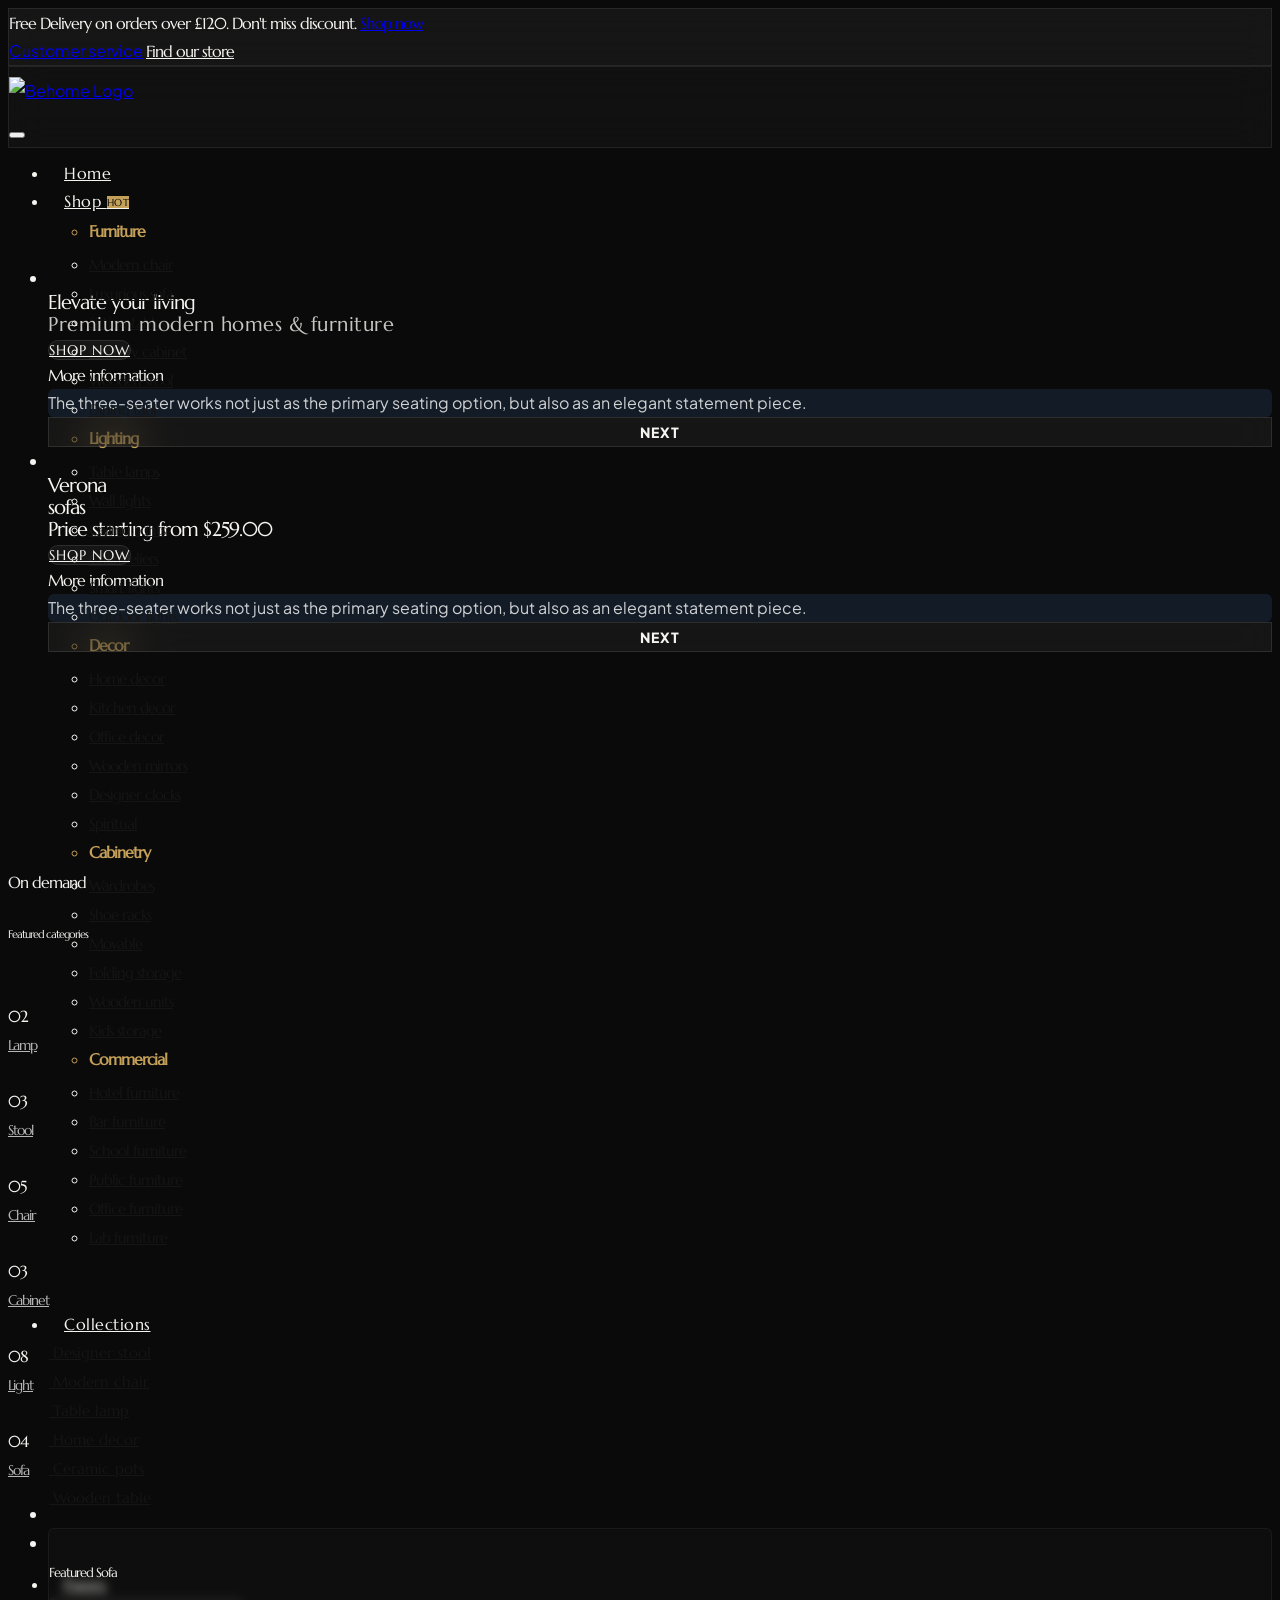
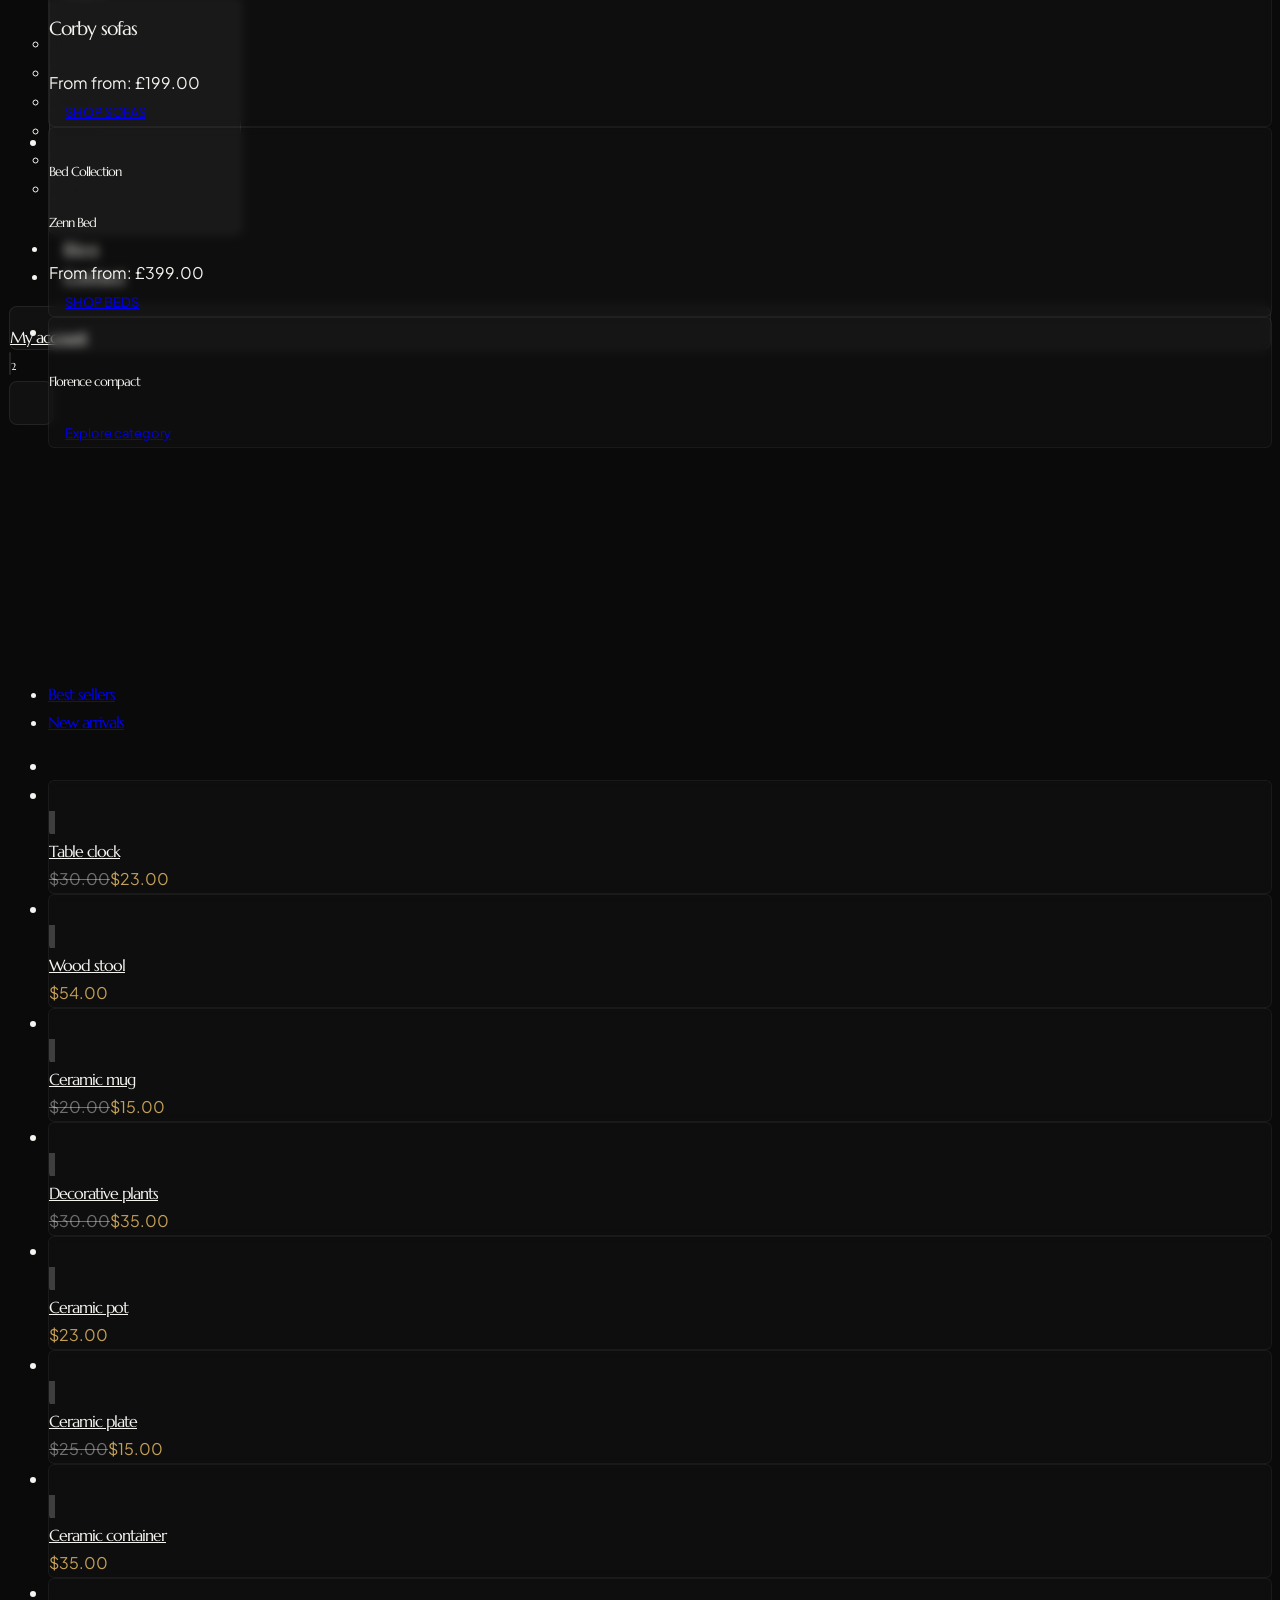
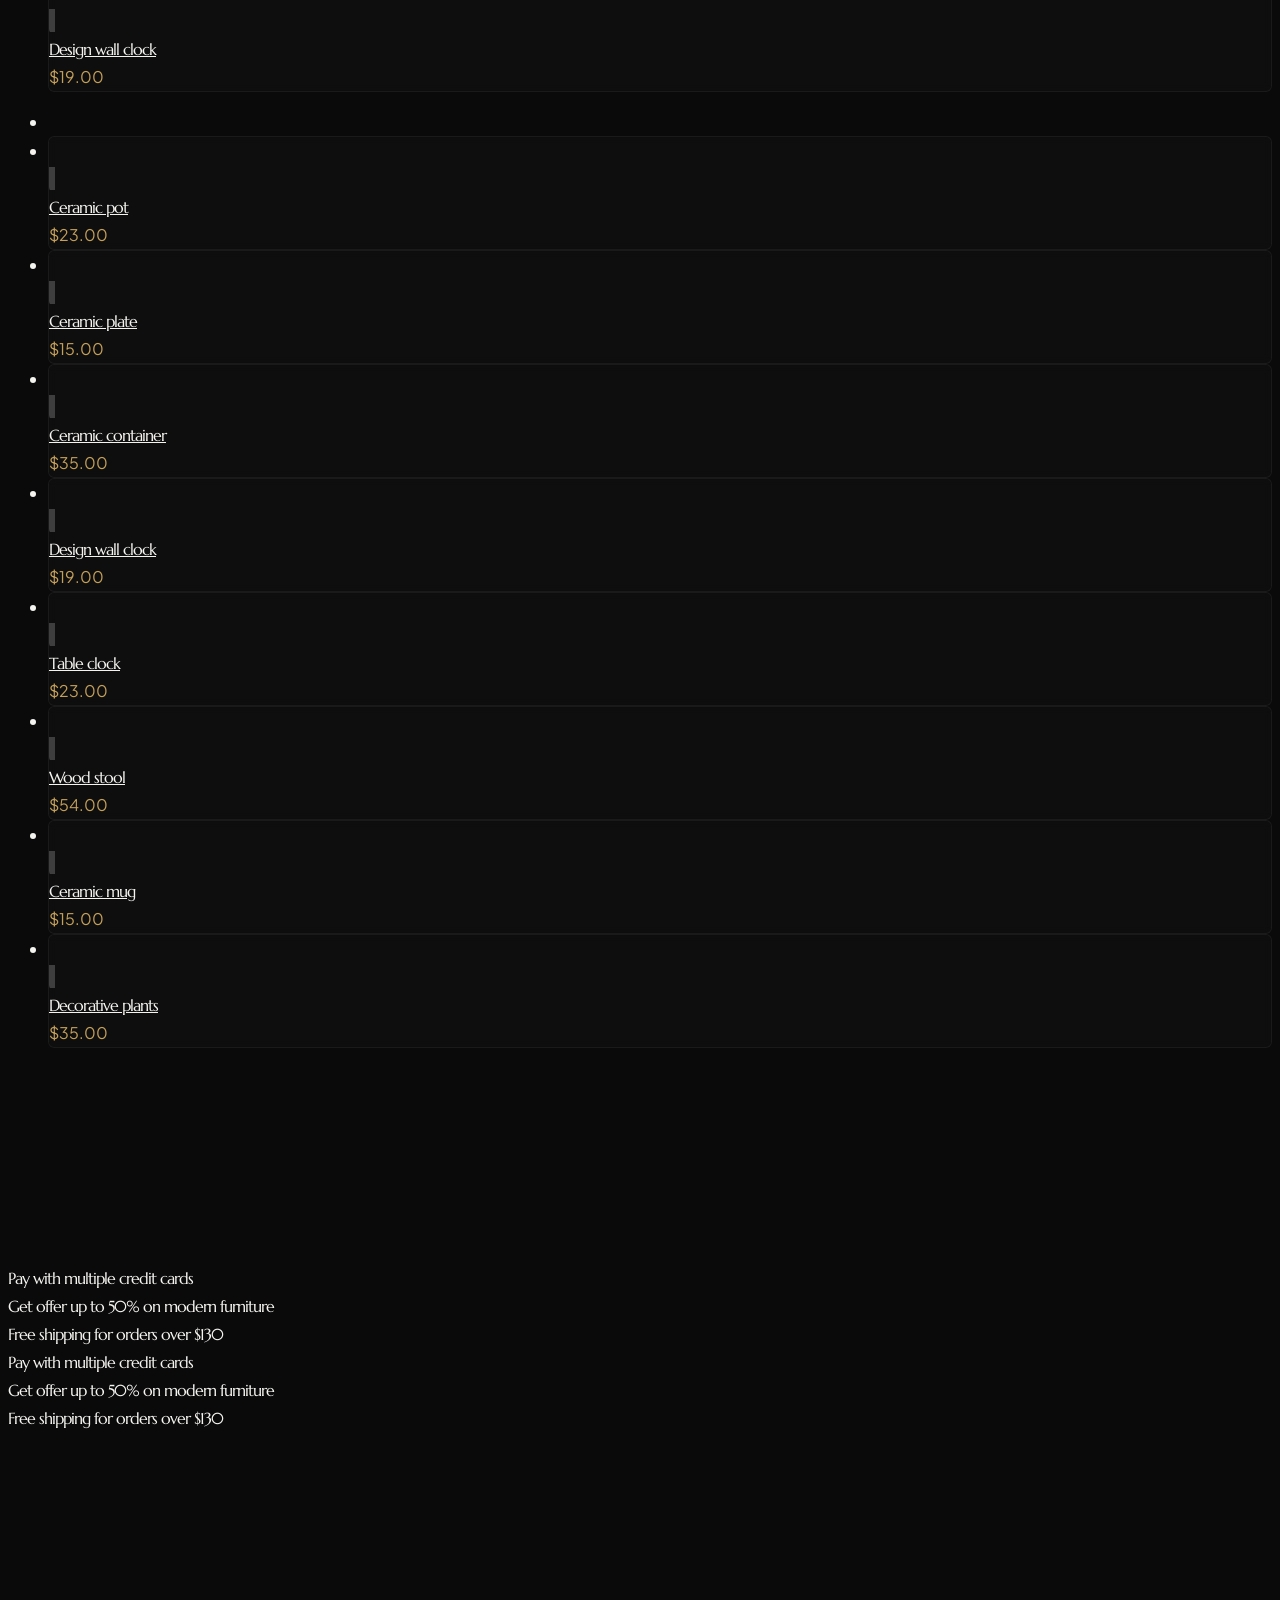
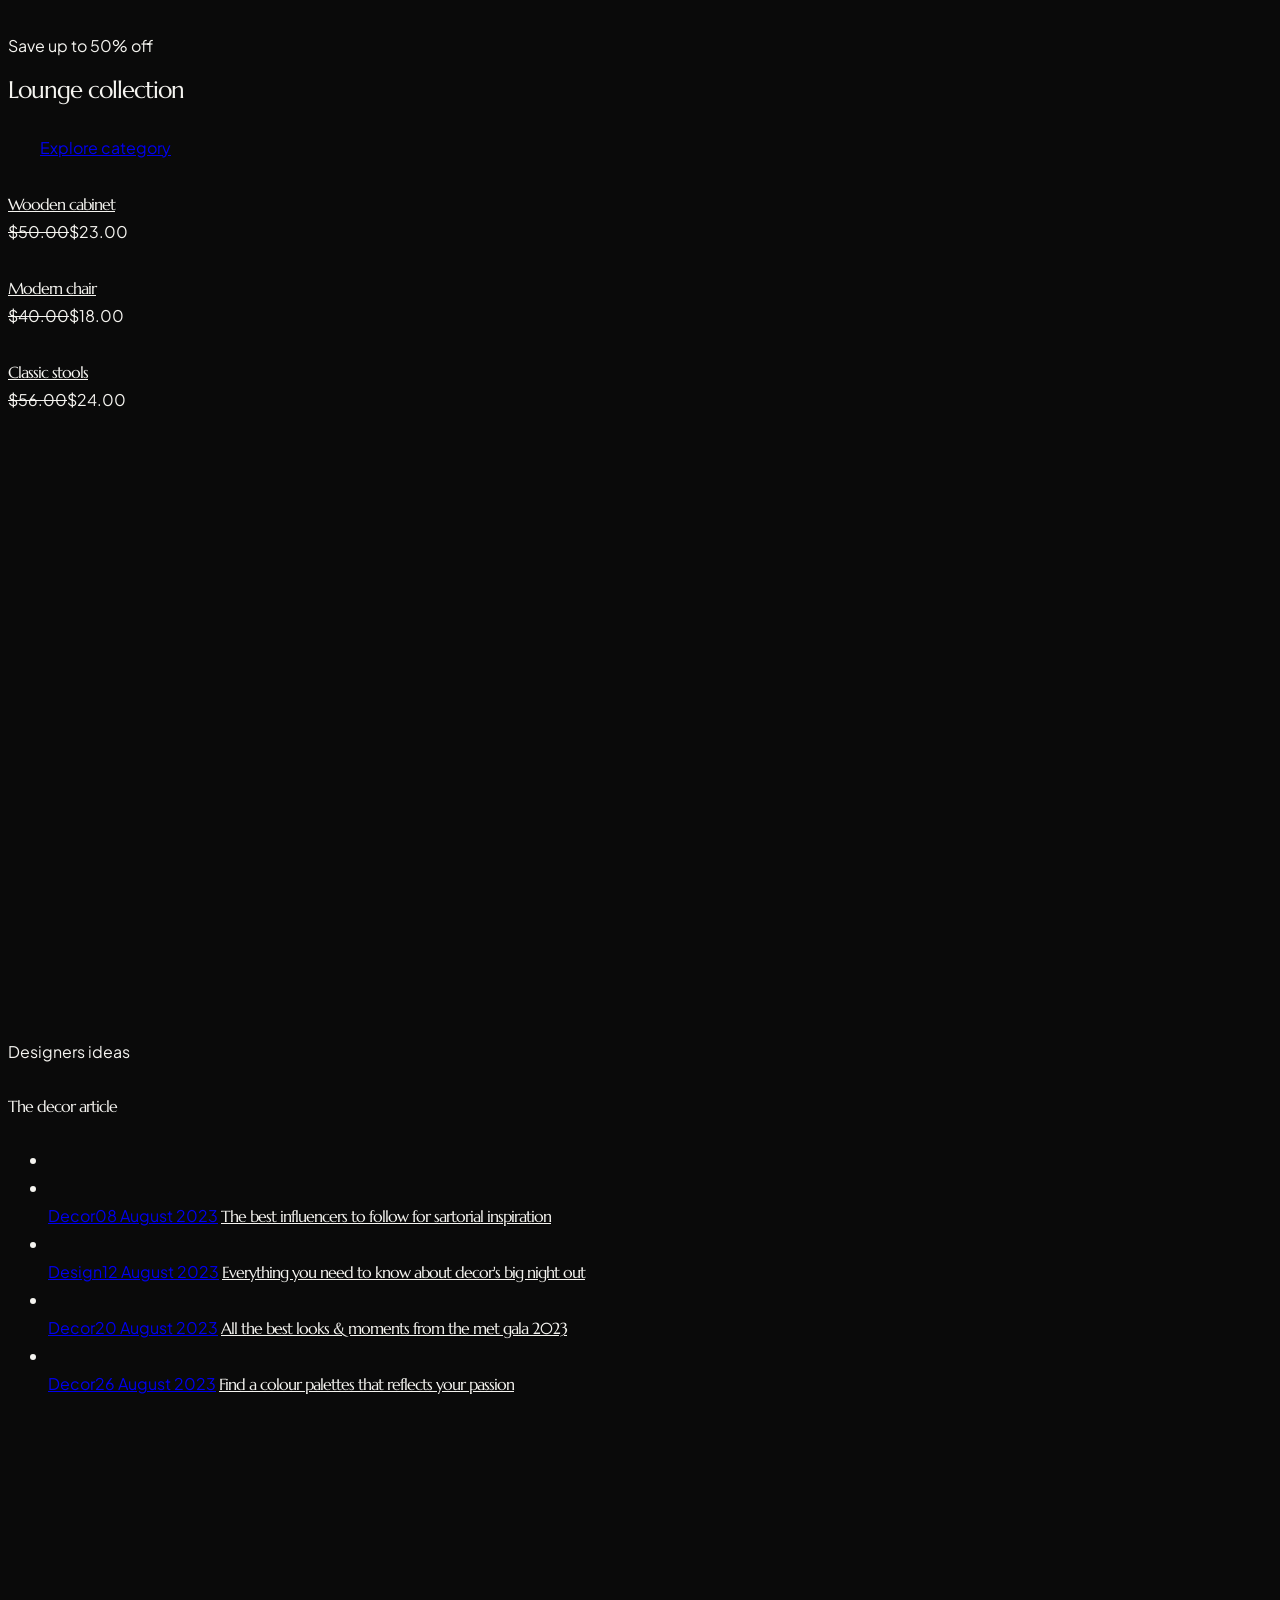
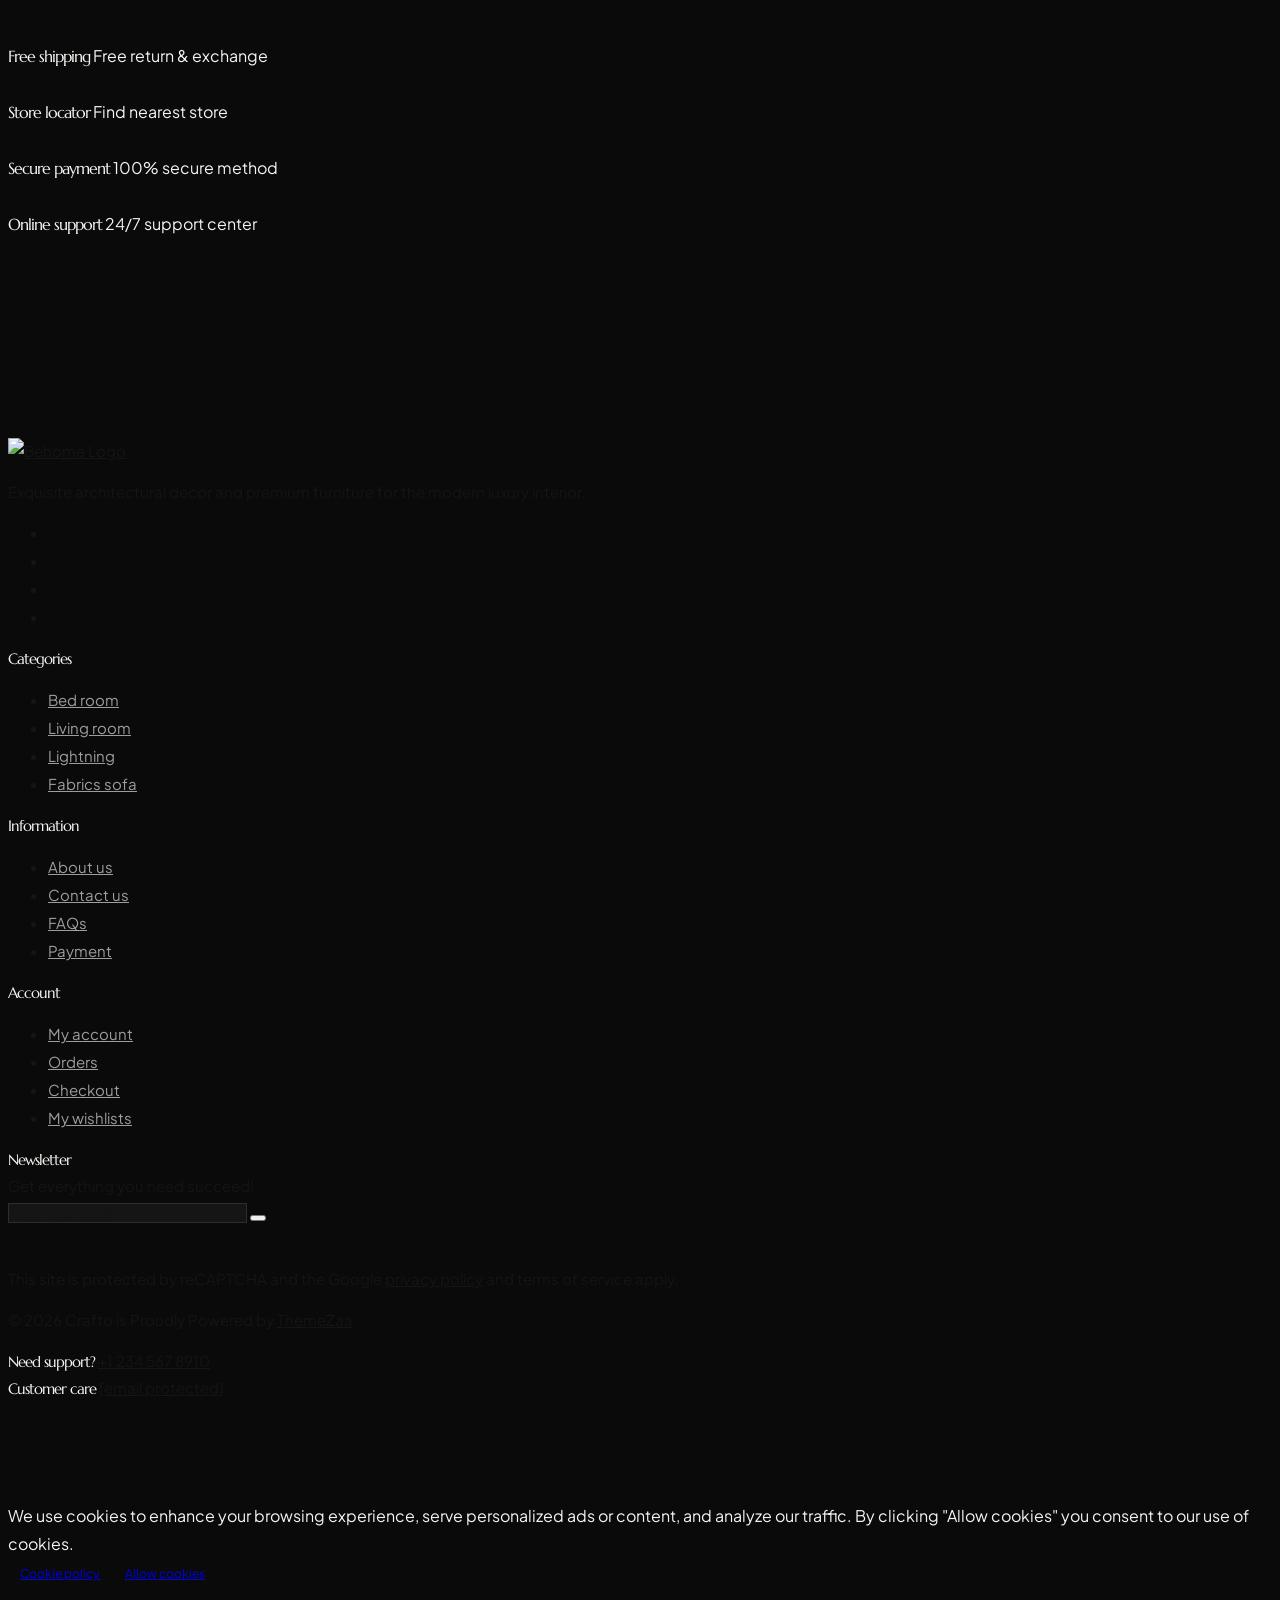
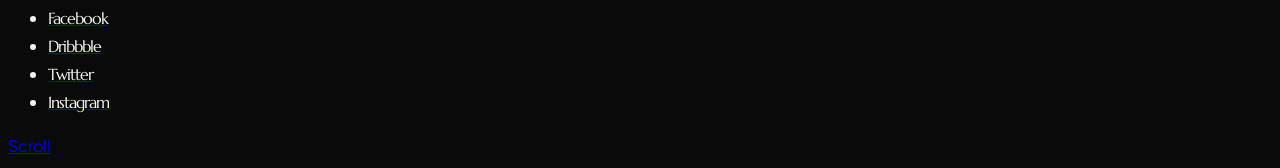
==== commit d1346af8: "updated" ====
--- a/index.html
+++ b/index.html
@@ -2,13 +2,13 @@
 <html class="no-js" lang="en">
 
 <head>
-    <title>Crafto - The Multipurpose HTML5 Template</title>
+    <title>Behome - Premium Architectural Decor & Luxury Furniture</title>
     <meta charset="utf-8">
     <meta http-equiv="X-UA-Compatible" content="IE=edge" />
     <meta name="author" content="ThemeZaa">
     <meta name="viewport" content="width=device-width,initial-scale=1.0" />
     <meta name="description"
-        content="Blackrock Arch - Premium E-commerce experience for architectural decor and high-end furniture. Custom designed for the modern aesthetic.">
+        content="Behome - Premium E-commerce experience for architectural decor, luxury furniture, and high-end interior design. Elevate your living space with our curated collections.">
     <!-- favicon icon -->
     <link rel="shortcut icon" href="images/favicon.png">
     <link rel="apple-touch-icon" href="images/apple-touch-icon-57x57.png">
@@ -66,9 +66,9 @@
                 style="height: 80px; background: rgba(255,255,255,0.03); border-bottom: 1px solid rgba(255,255,255,0.08); backdrop-filter: blur(15px);">
                 <div class="row w-100 align-items-center m-0">
                     <div class="col-xl-3 col-lg-2 d-flex align-items-center">
-                        <a class="navbar-brand me-0" href="index.html" style="margin-left: -15px !important;">
+                        <a class="navbar-brand me-0" href="index.html" >
                             <img src="images/new/logo/Behome%20Final%20.png" alt="Behome Logo"
-                                style="max-height: 80px; width: auto; object-fit: contain; margin-top: 15px; margin-bottom: 15px;">
+                                >
                         </a>
                     </div>
                     <div class="col-xl-6 col-lg-8 menu-order position-static">
--- a/demos/decor-store/decor-store.css
+++ b/demos/decor-store/decor-store.css
@@ -146,7 +146,10 @@
 
 /* header */
 header .navbar-brand img {
-    max-height: 36px;
+    max-height: 70px !important;
+    padding-top: 10px !important;
+    padding-bottom: 10px !important;
+    transition: all 0.3s ease;
 }
 
 /* Logo replication from blackrock-arch */
@@ -230,8 +233,8 @@
 .navbar,
 .btn.btn-large {
 
+    backdrop-filter: blur(20px) !important;
     -webkit-backdrop-filter: blur(20px) !important;
-
 }
 
 h1,
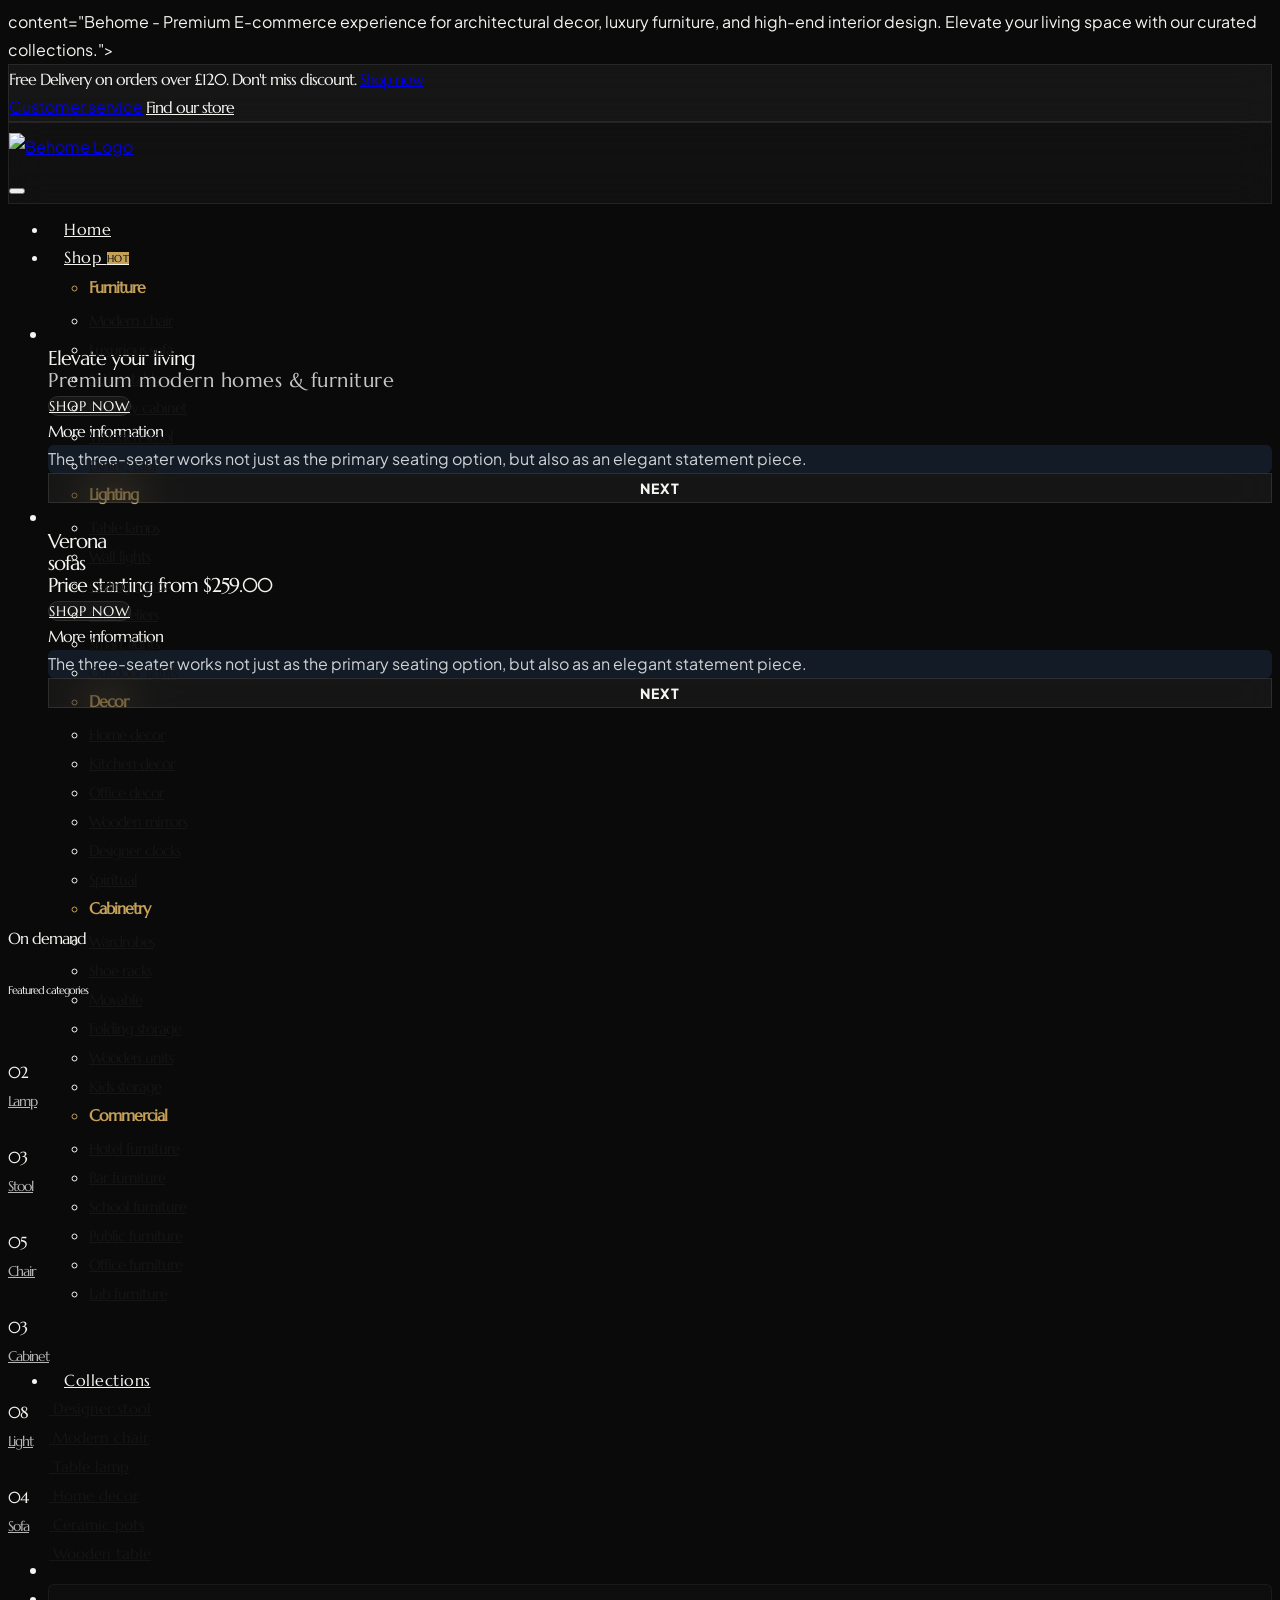
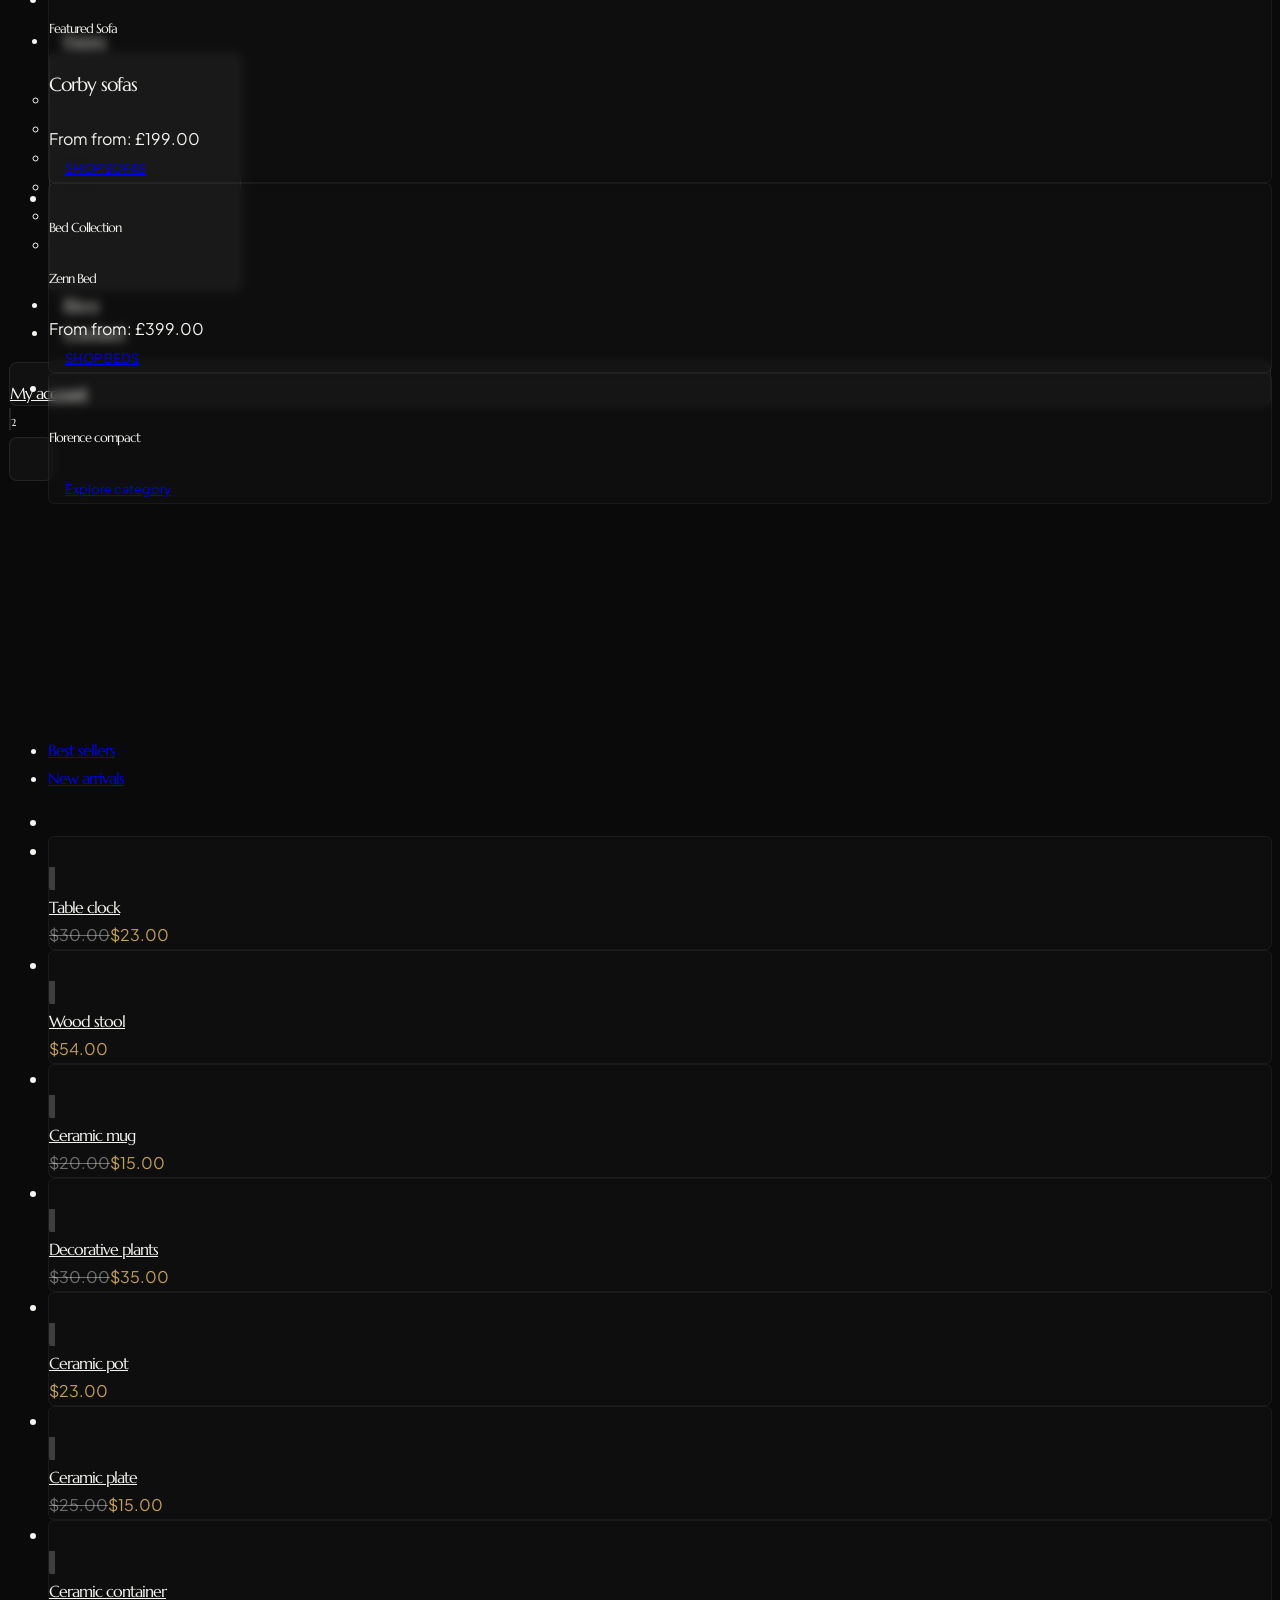
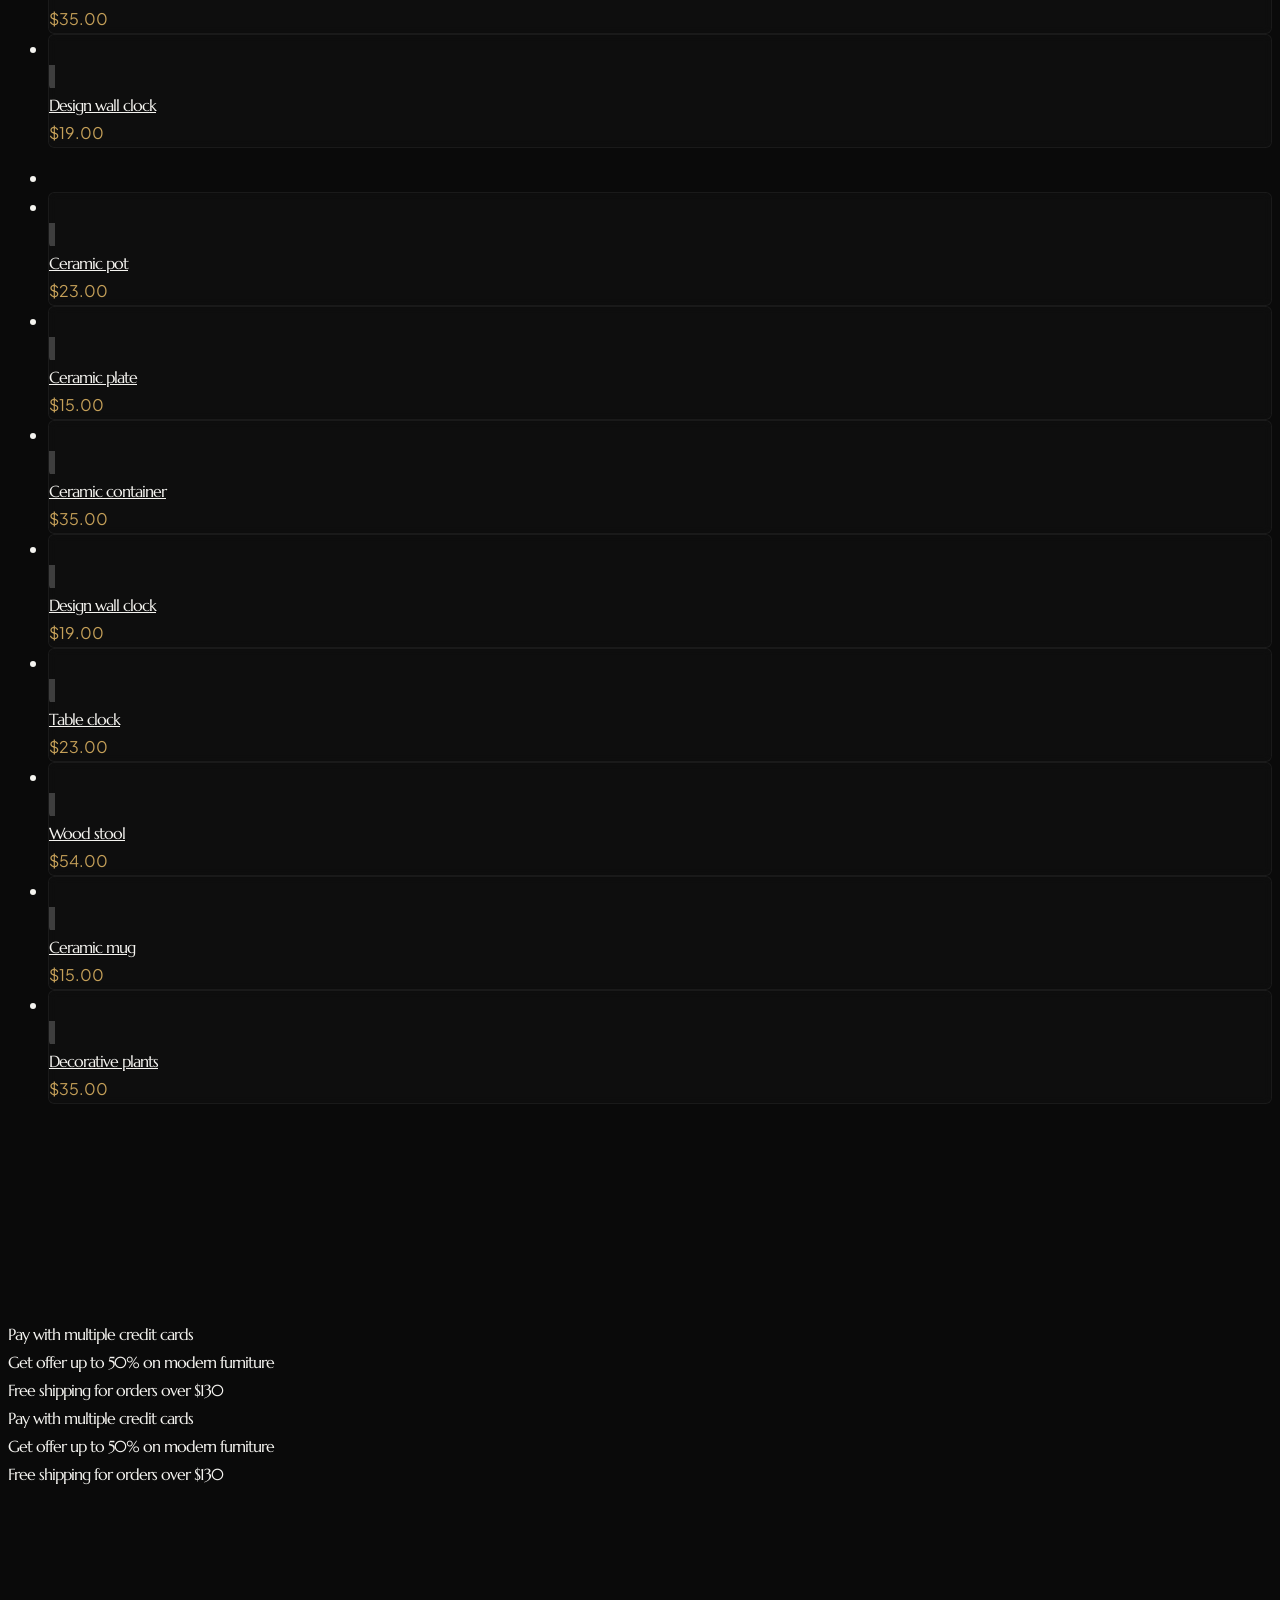
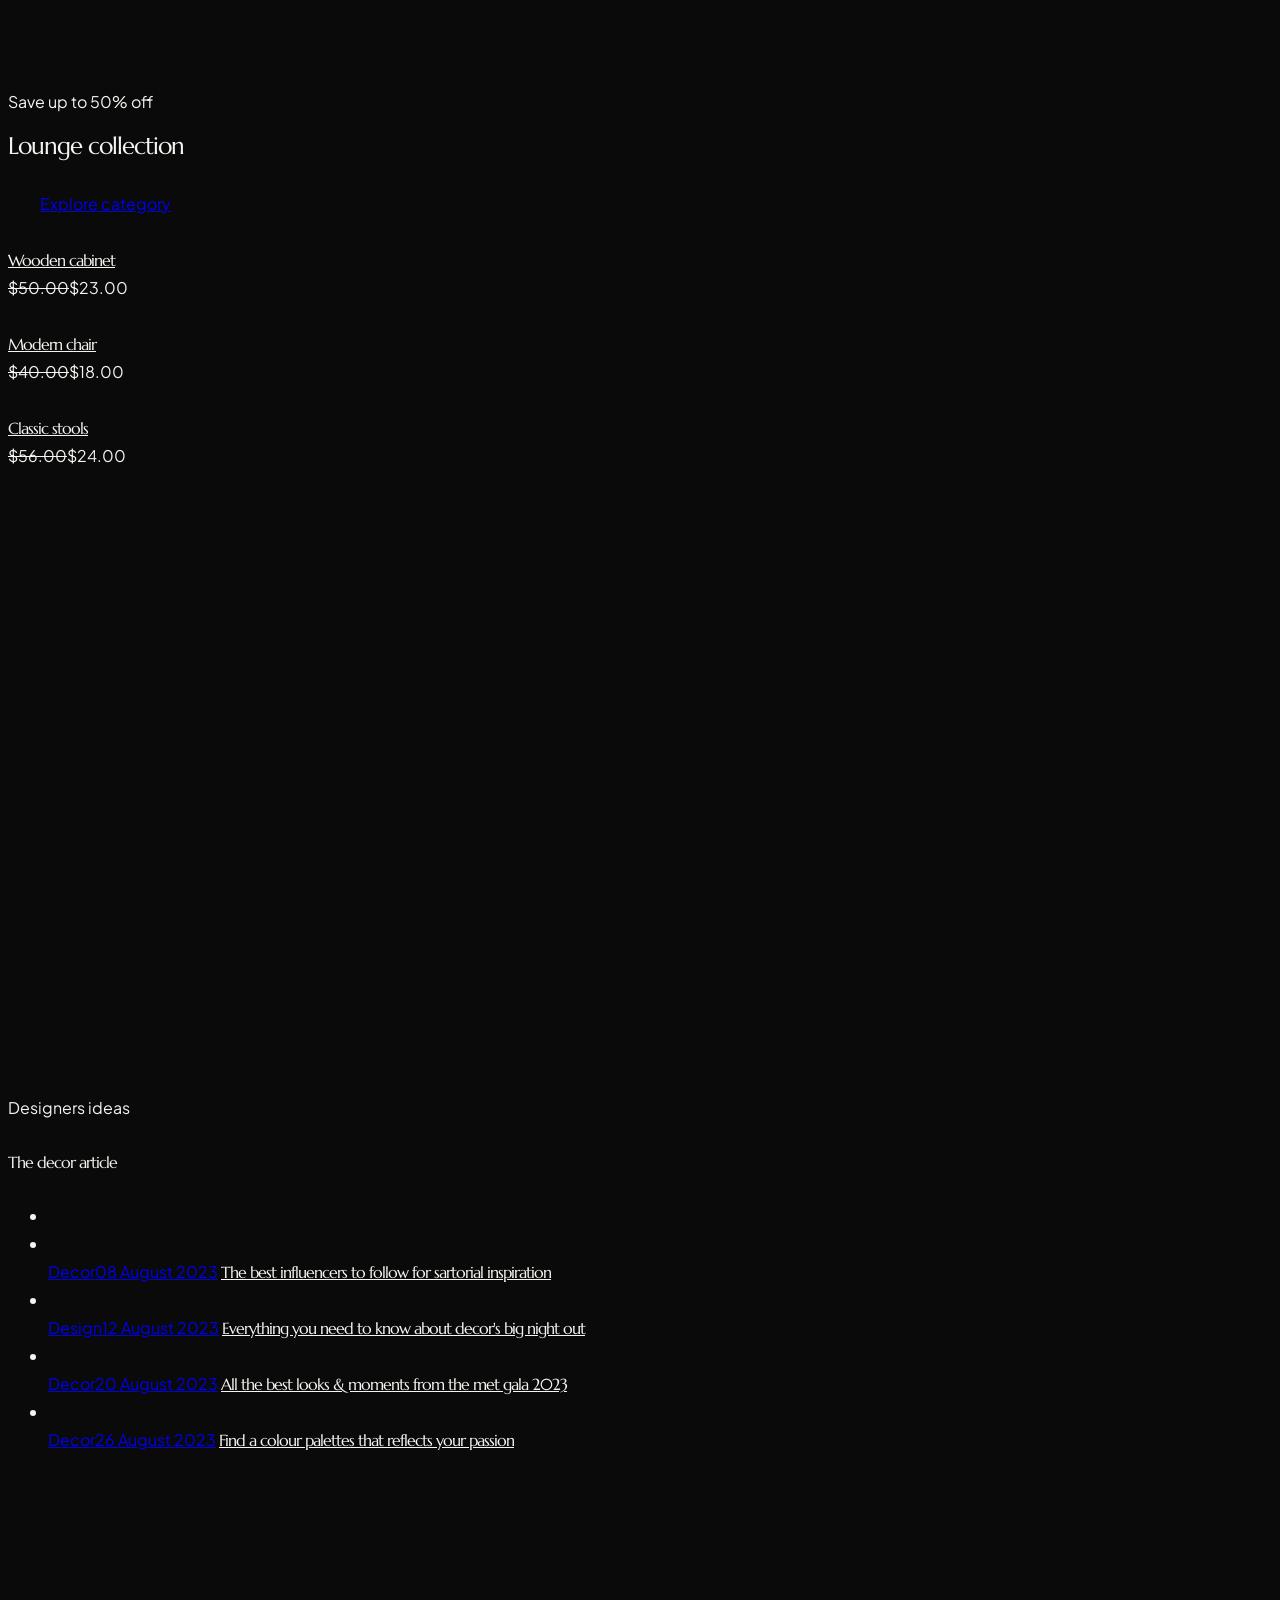
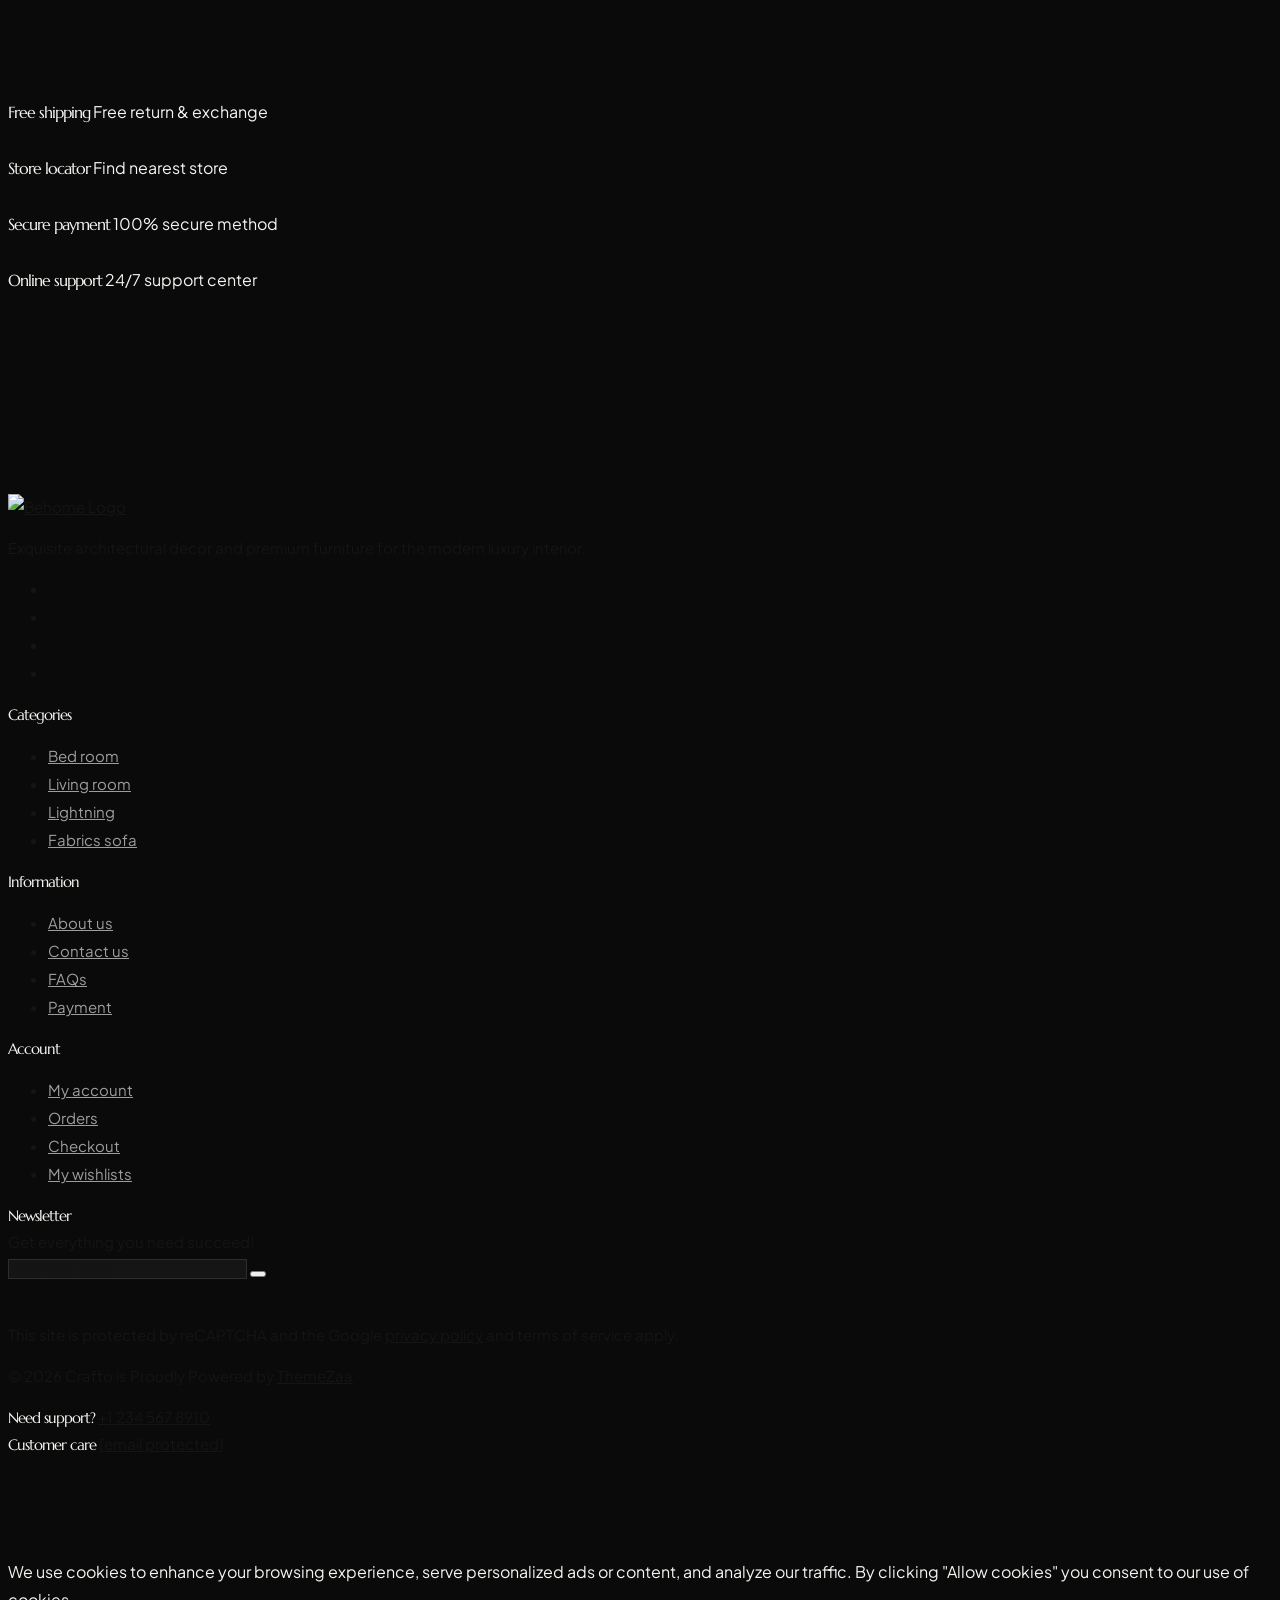
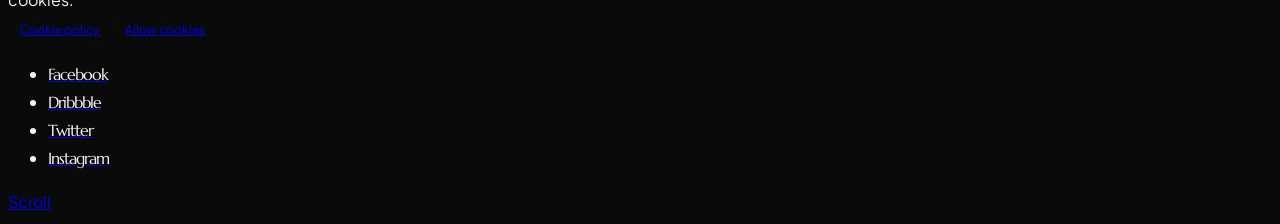
==== commit 1eb037fd: "changed" ====
--- a/index.html
+++ b/index.html
@@ -8,6 +8,20 @@
     <meta name="author" content="ThemeZaa">
     <meta name="viewport" content="width=device-width,initial-scale=1.0" />
     <meta name="description"
+    <!-- Open Graph / Facebook -->
+    <meta property="og:type" content="website">
+    <meta property="og:url" content="https://mubashir111.github.io/blackrock_ecommerse/">
+    <meta property="og:title" content="Behome - Premium Architectural Decor & Luxury Furniture">
+    <meta property="og:description" content="Behome - Premium E-commerce experience for architectural decor, luxury furniture, and high-end interior design. Elevate your living space with our curated collections.">
+    <meta property="og:image" content="https://mubashir111.github.io/blackrock_ecommerse/images/sharing-preview.png">
+
+    <!-- Twitter -->
+    <meta property="twitter:card" content="summary_large_image">
+    <meta property="twitter:url" content="https://mubashir111.github.io/blackrock_ecommerse/">
+    <meta property="twitter:title" content="Behome - Premium Architectural Decor & Luxury Furniture">
+    <meta property="twitter:description" content="Behome - Premium E-commerce experience for architectural decor, luxury furniture, and high-end interior design. Elevate your living space with our curated collections.">
+    <meta property="twitter:image" content="https://mubashir111.github.io/blackrock_ecommerse/images/sharing-preview.png">
+
         content="Behome - Premium E-commerce experience for architectural decor, luxury furniture, and high-end interior design. Elevate your living space with our curated collections.">
     <!-- favicon icon -->
     <link rel="shortcut icon" href="images/favicon.png">
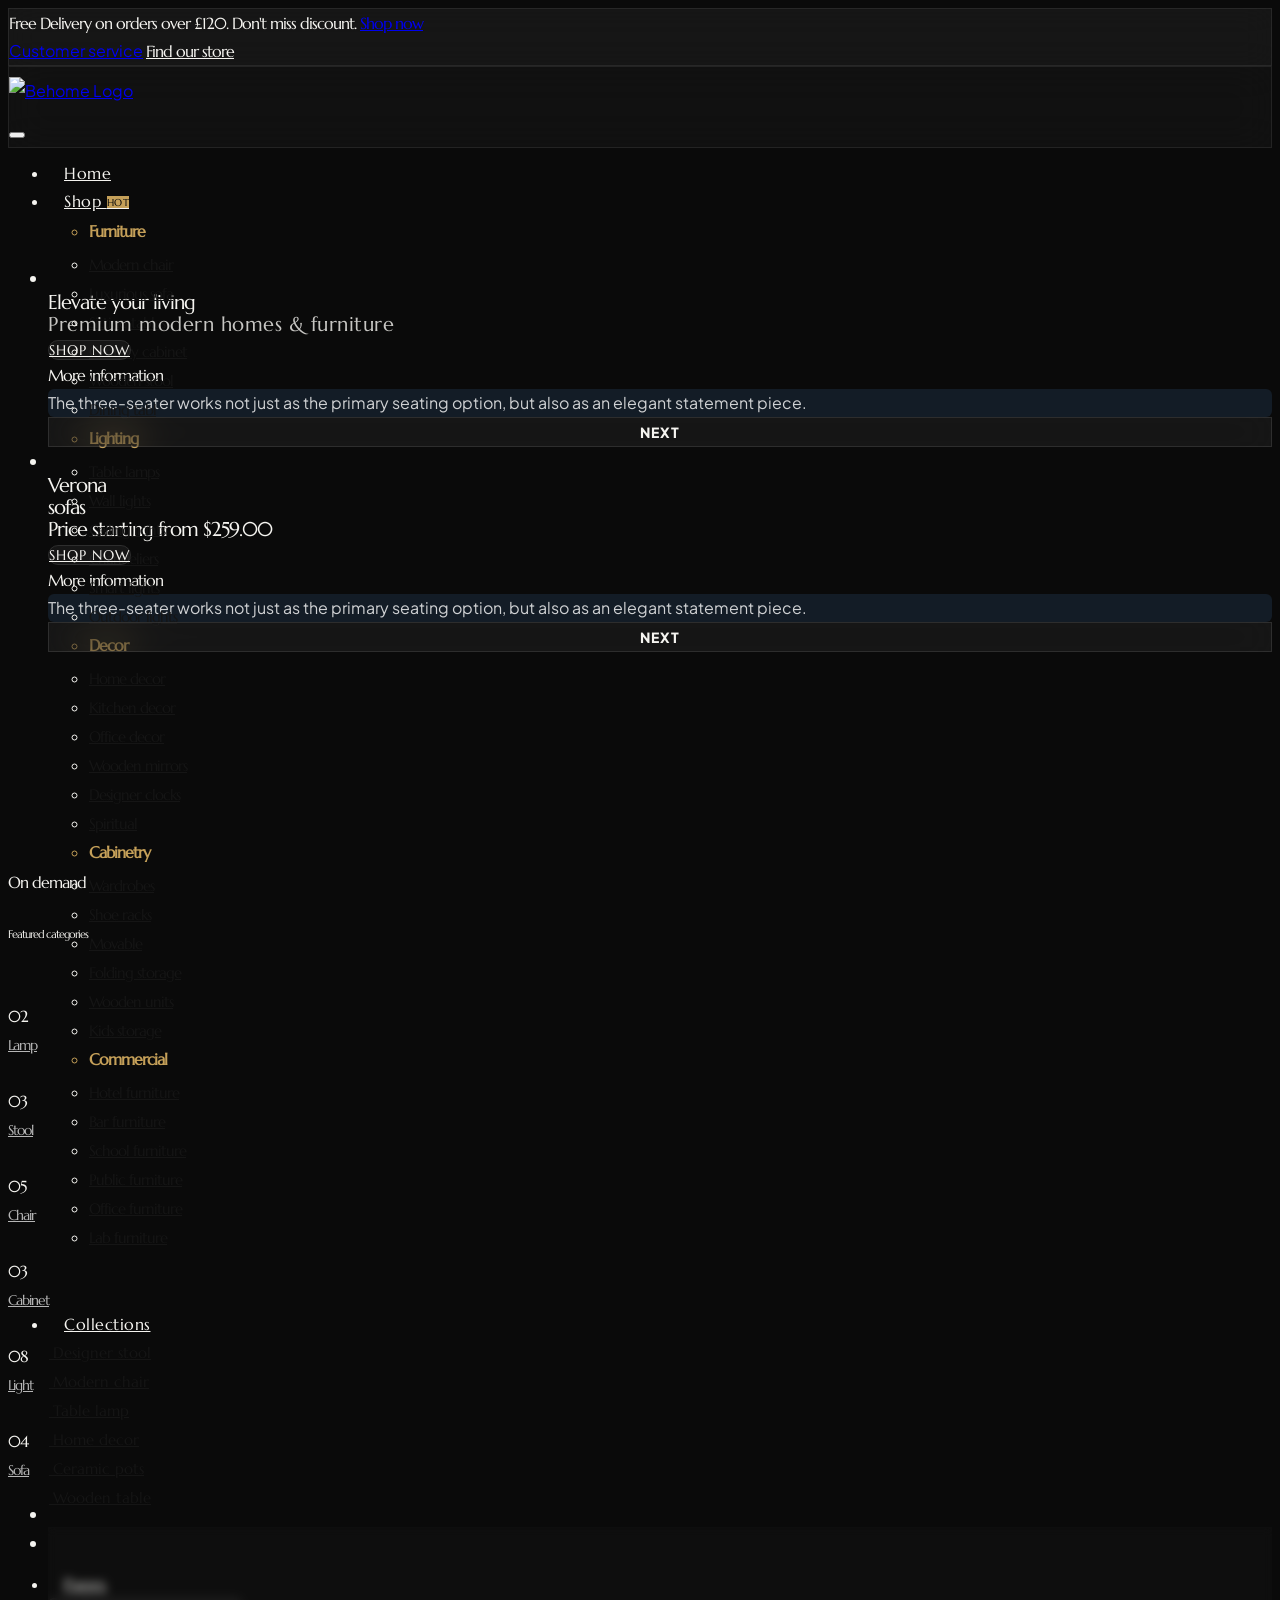
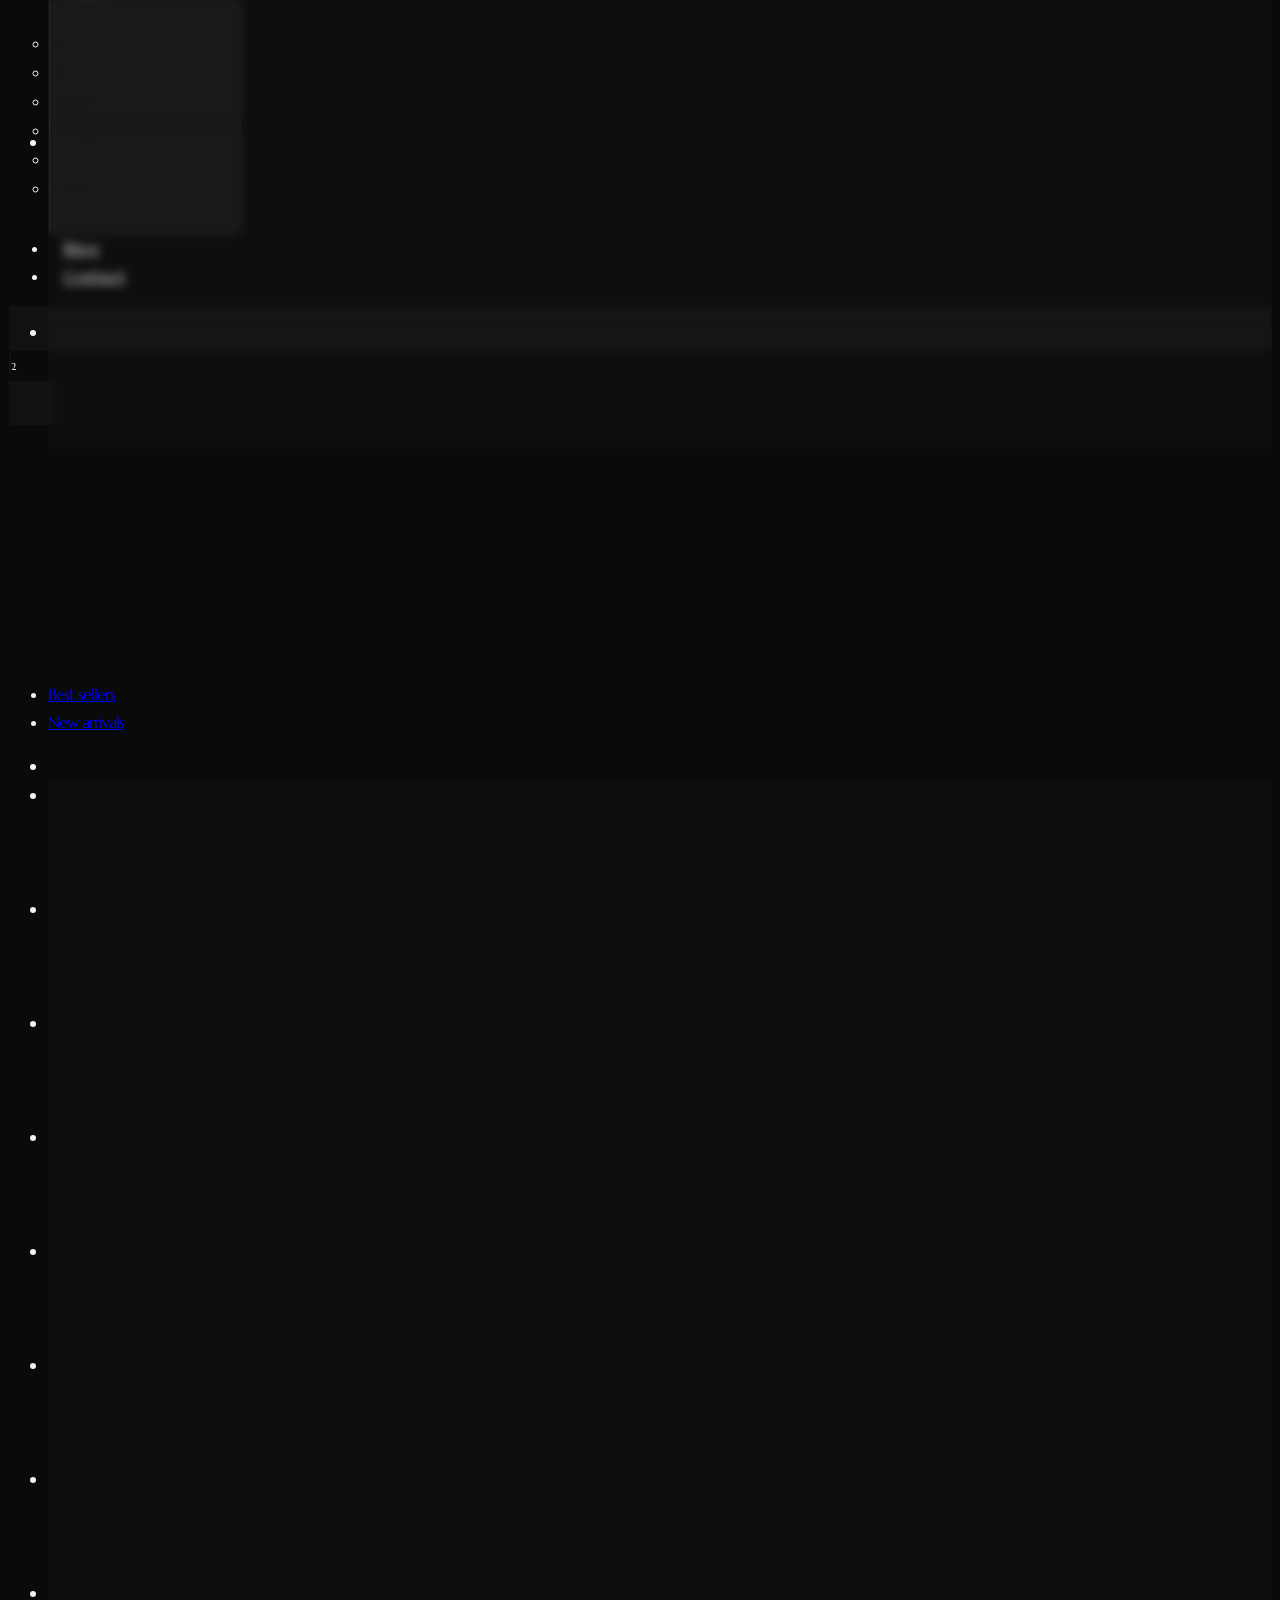
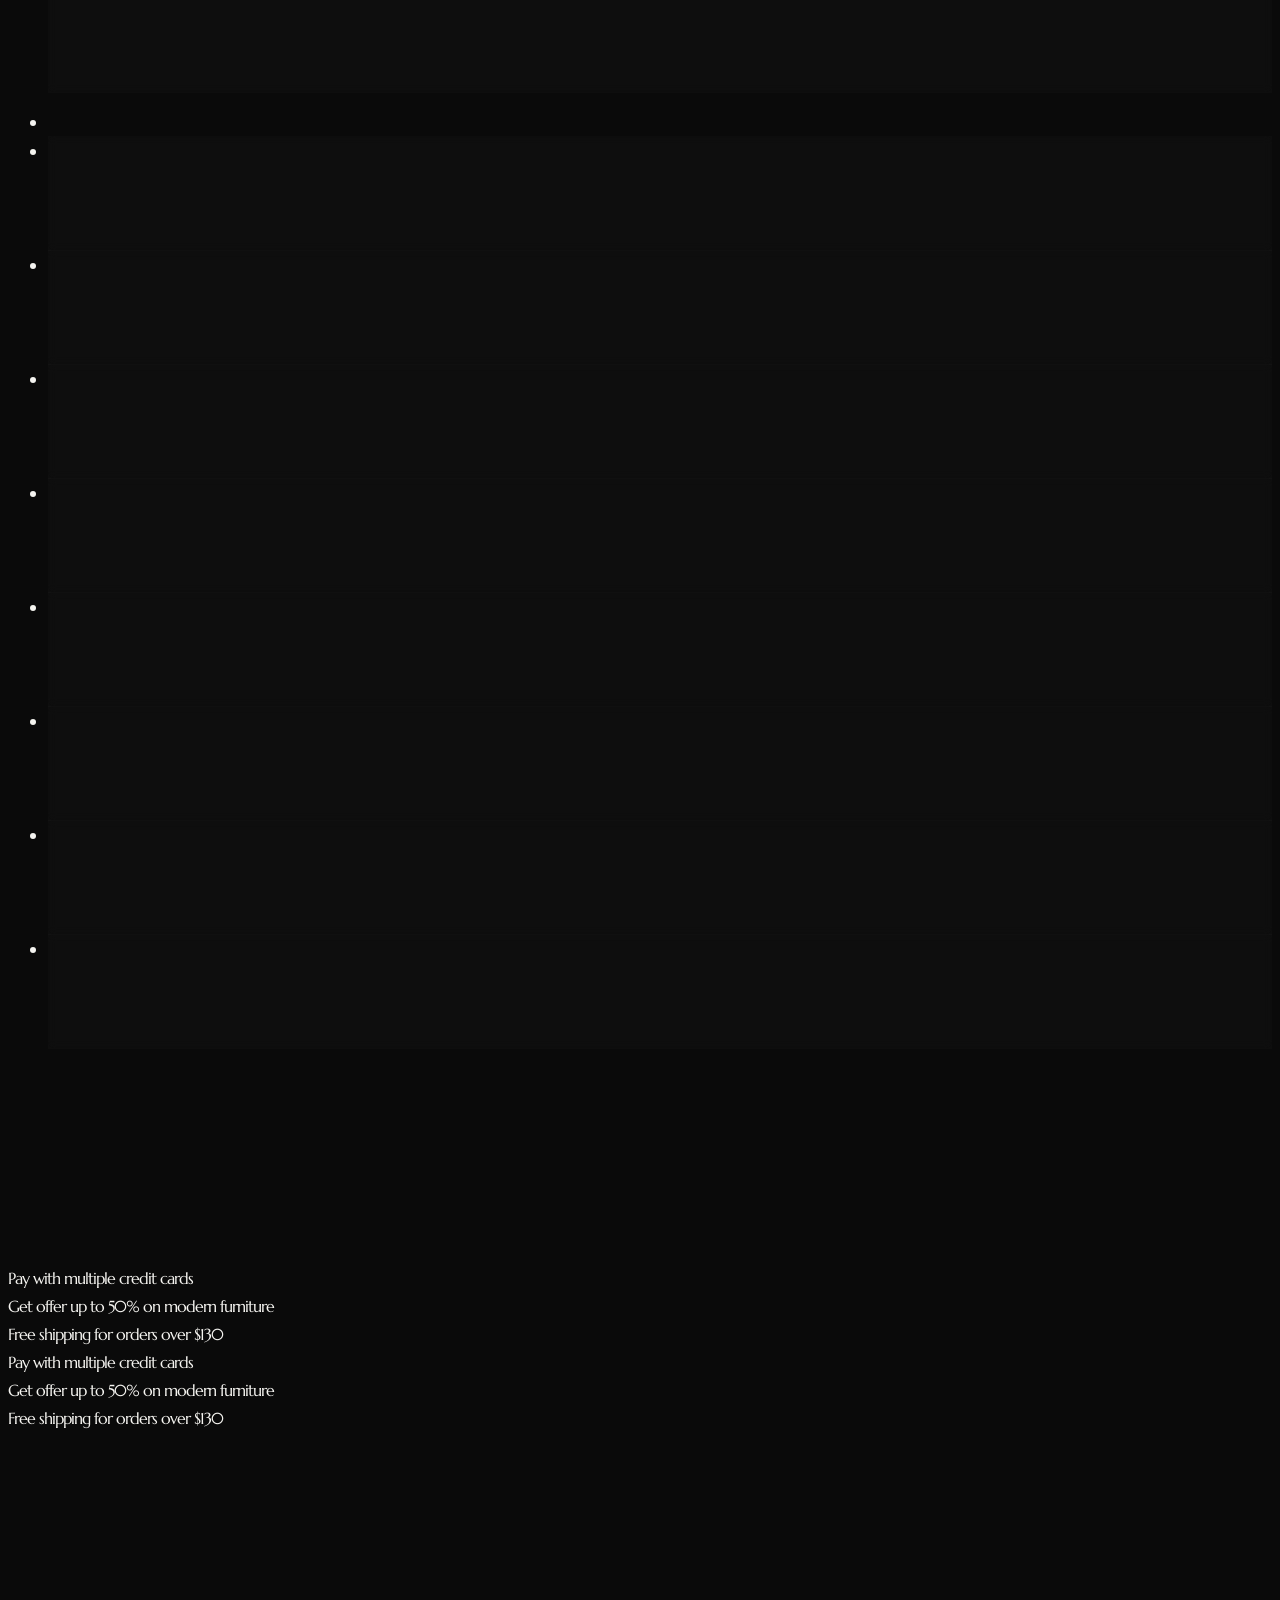
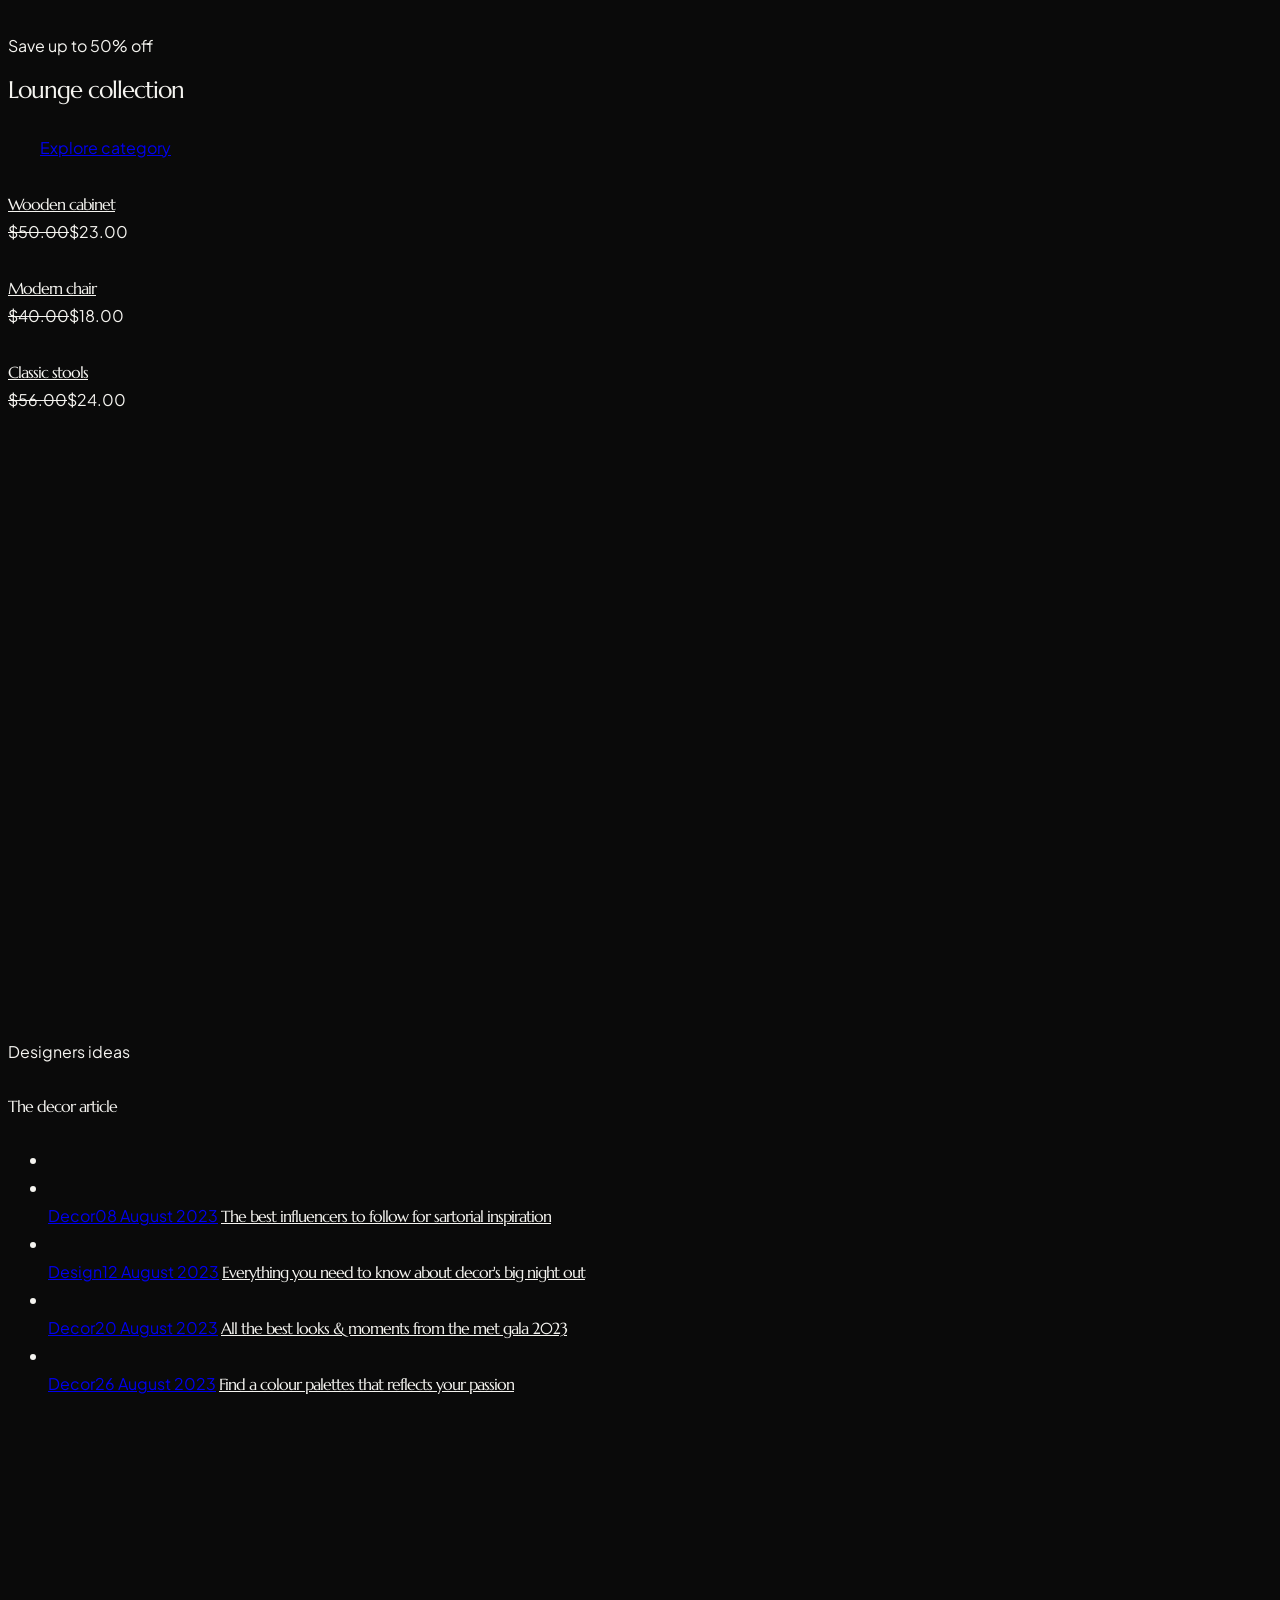
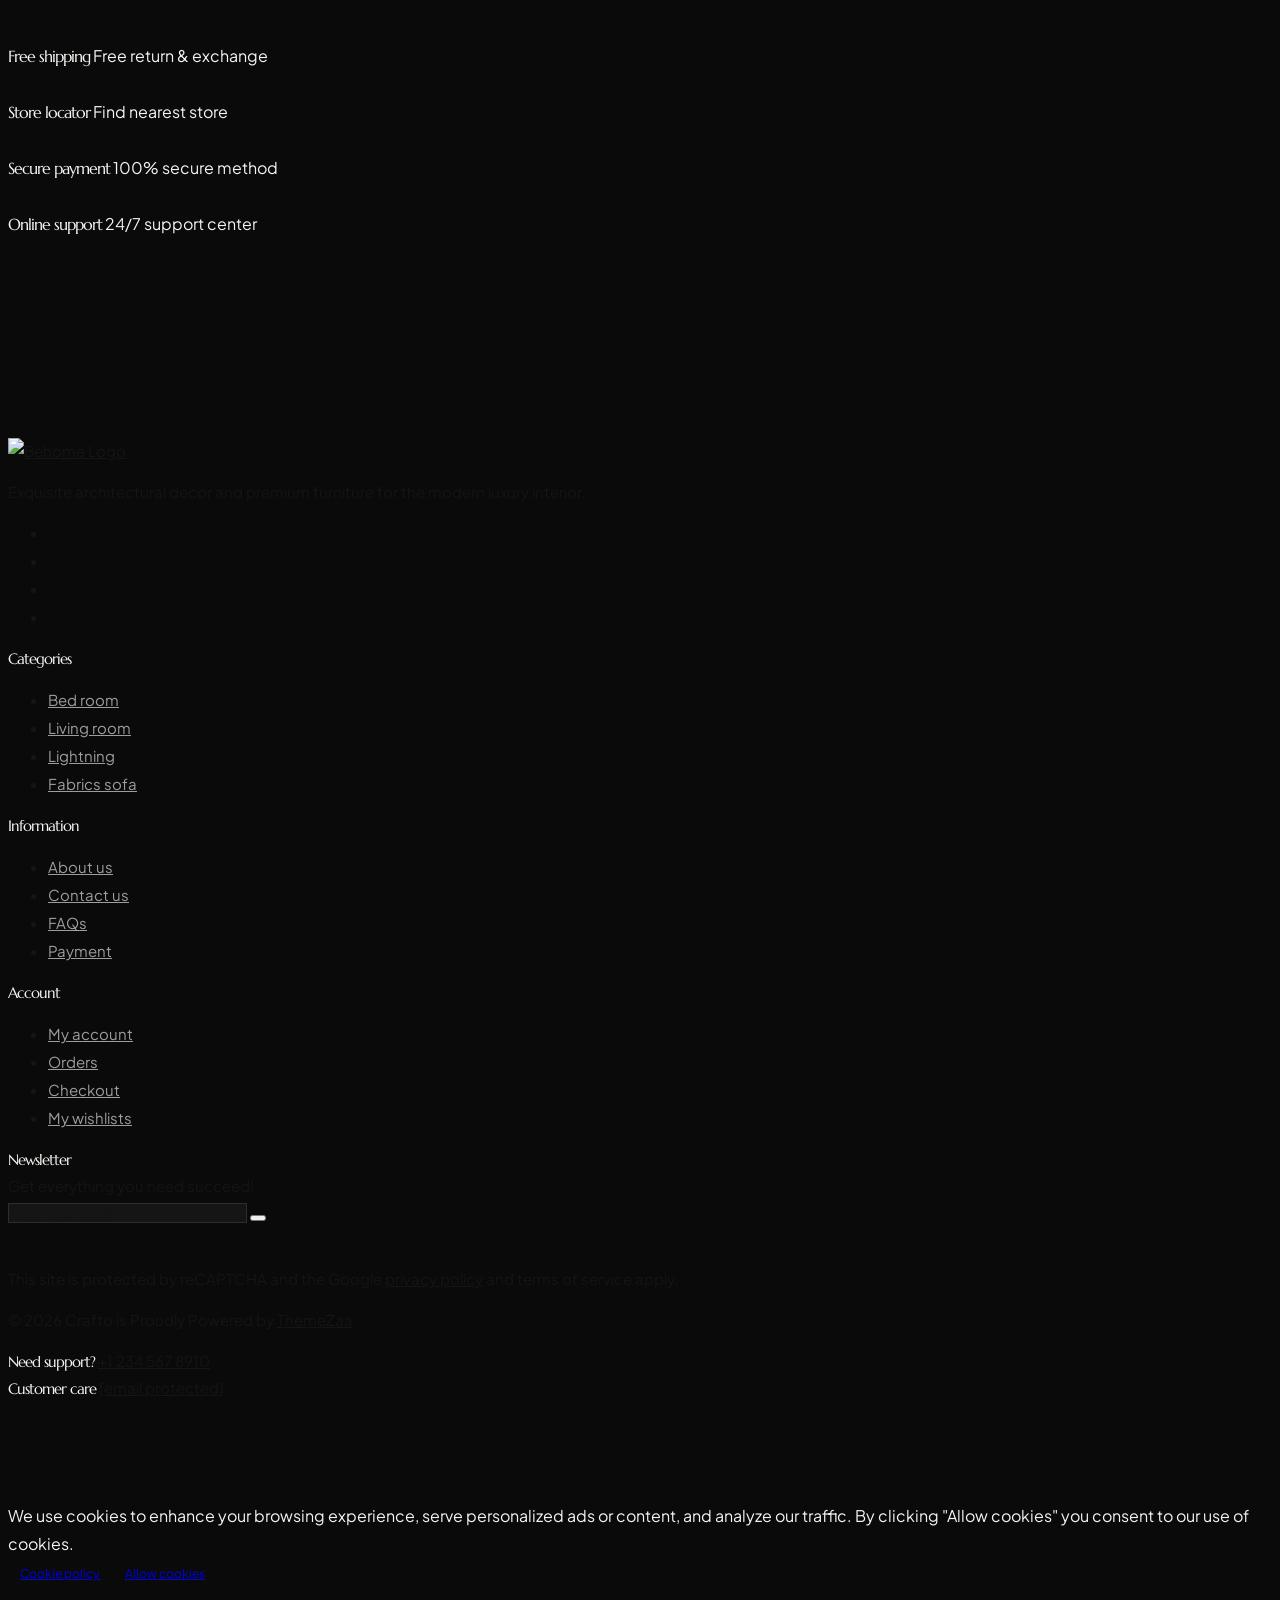
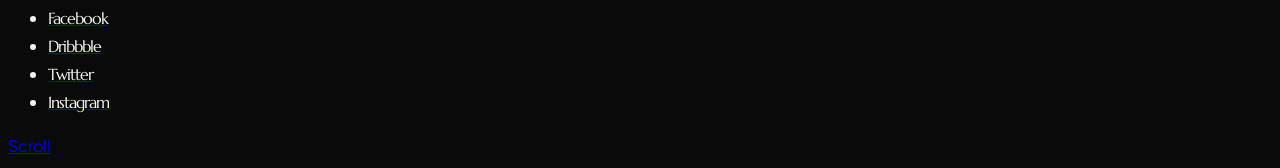
==== commit 3221cab7: "changed" ====
--- a/index.html
+++ b/index.html
@@ -8,21 +8,23 @@
     <meta name="author" content="ThemeZaa">
     <meta name="viewport" content="width=device-width,initial-scale=1.0" />
     <meta name="description"
+        content="Behome - Premium E-commerce experience for architectural decor, luxury furniture, and high-end interior design. Elevate your living space with our curated collections.">
     <!-- Open Graph / Facebook -->
     <meta property="og:type" content="website">
     <meta property="og:url" content="https://mubashir111.github.io/blackrock_ecommerse/">
     <meta property="og:title" content="Behome - Premium Architectural Decor & Luxury Furniture">
-    <meta property="og:description" content="Behome - Premium E-commerce experience for architectural decor, luxury furniture, and high-end interior design. Elevate your living space with our curated collections.">
+    <meta property="og:description"
+        content="Behome - Premium E-commerce experience for architectural decor, luxury furniture, and high-end interior design. Elevate your living space with our curated collections.">
     <meta property="og:image" content="https://mubashir111.github.io/blackrock_ecommerse/images/sharing-preview.png">
 
     <!-- Twitter -->
     <meta property="twitter:card" content="summary_large_image">
     <meta property="twitter:url" content="https://mubashir111.github.io/blackrock_ecommerse/">
     <meta property="twitter:title" content="Behome - Premium Architectural Decor & Luxury Furniture">
-    <meta property="twitter:description" content="Behome - Premium E-commerce experience for architectural decor, luxury furniture, and high-end interior design. Elevate your living space with our curated collections.">
-    <meta property="twitter:image" content="https://mubashir111.github.io/blackrock_ecommerse/images/sharing-preview.png">
-
+    <meta property="twitter:description"
         content="Behome - Premium E-commerce experience for architectural decor, luxury furniture, and high-end interior design. Elevate your living space with our curated collections.">
+    <meta property="twitter:image"
+        content="https://mubashir111.github.io/blackrock_ecommerse/images/sharing-preview.png">
     <!-- favicon icon -->
     <link rel="shortcut icon" href="images/favicon.png">
     <link rel="apple-touch-icon" href="images/apple-touch-icon-57x57.png">
@@ -80,9 +82,8 @@
                 style="height: 80px; background: rgba(255,255,255,0.03); border-bottom: 1px solid rgba(255,255,255,0.08); backdrop-filter: blur(15px);">
                 <div class="row w-100 align-items-center m-0">
                     <div class="col-xl-3 col-lg-2 d-flex align-items-center">
-                        <a class="navbar-brand me-0" href="index.html" >
-                            <img src="images/new/logo/Behome%20Final%20.png" alt="Behome Logo"
-                                >
+                        <a class="navbar-brand me-0" href="index.html">
+                            <img src="images/new/logo/Behome%20Final%20.png" alt="Behome Logo">
                         </a>
                     </div>
                     <div class="col-xl-6 col-lg-8 menu-order position-static">
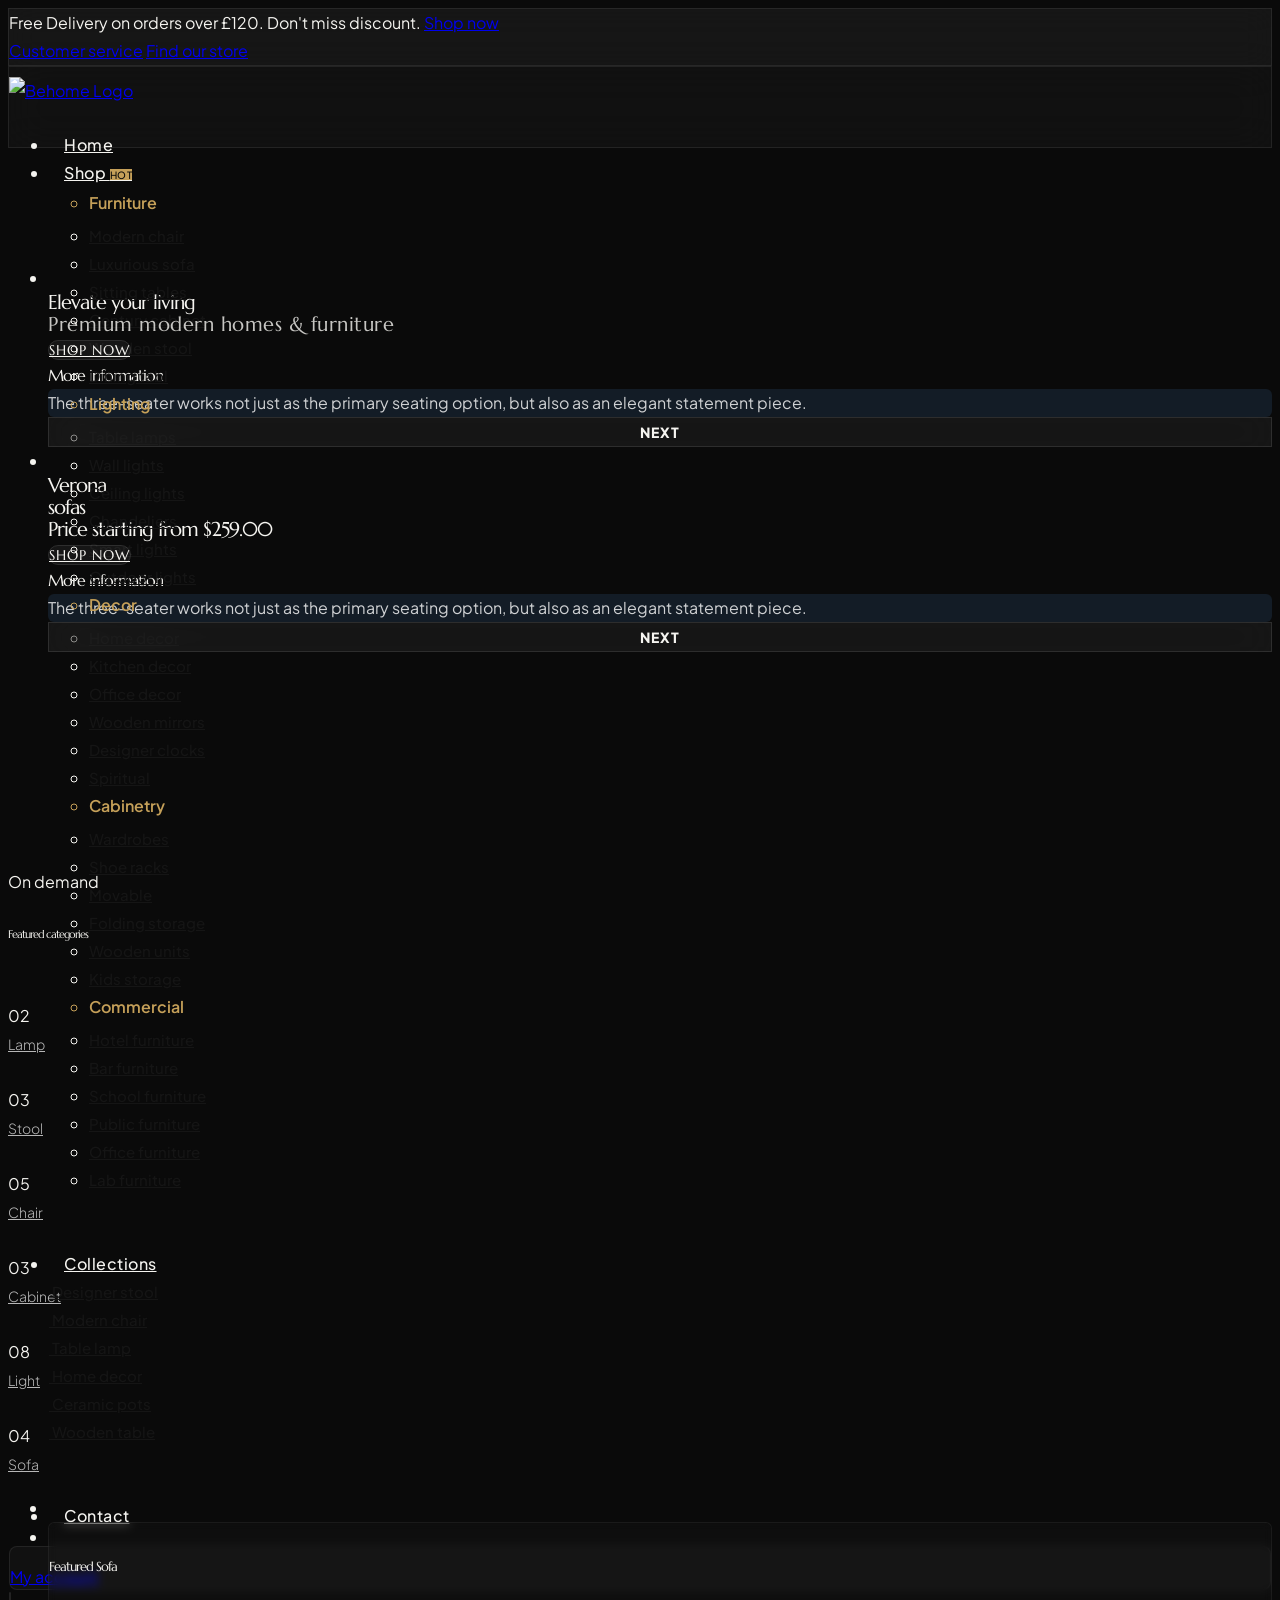
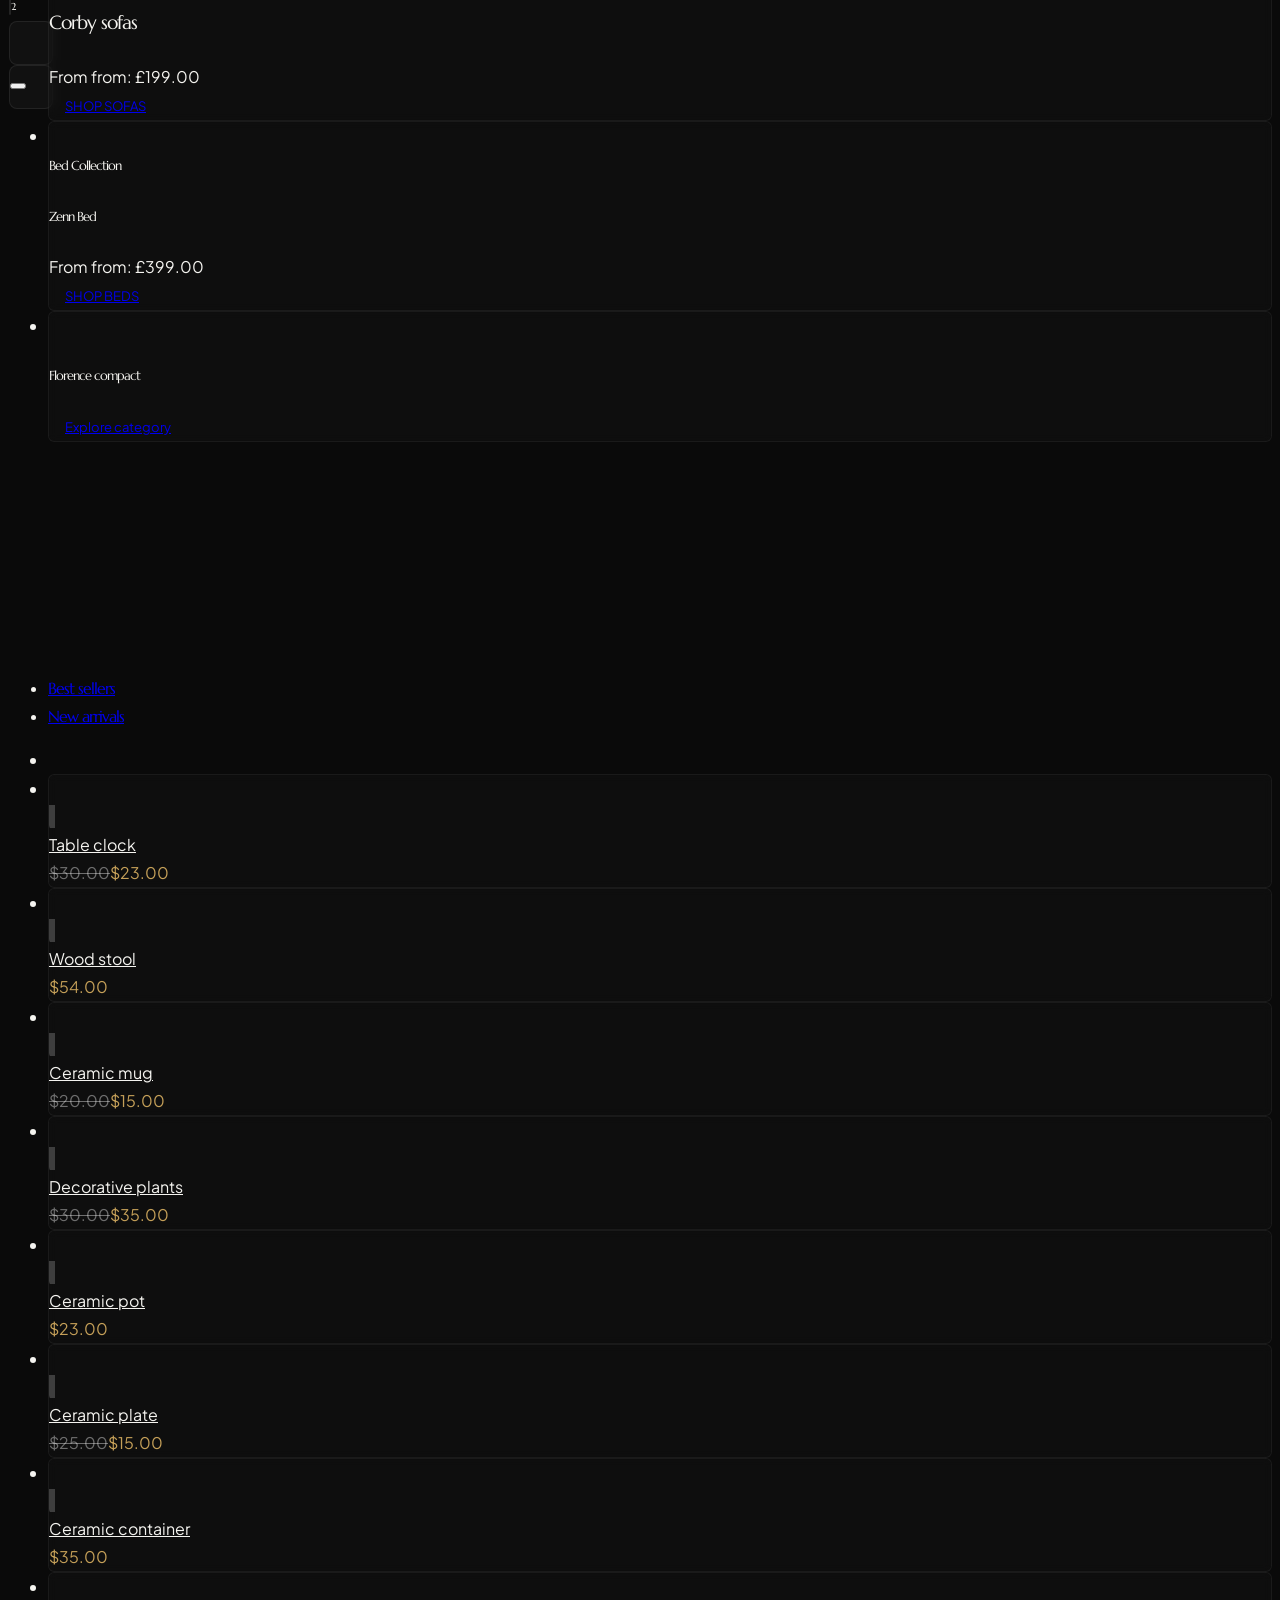
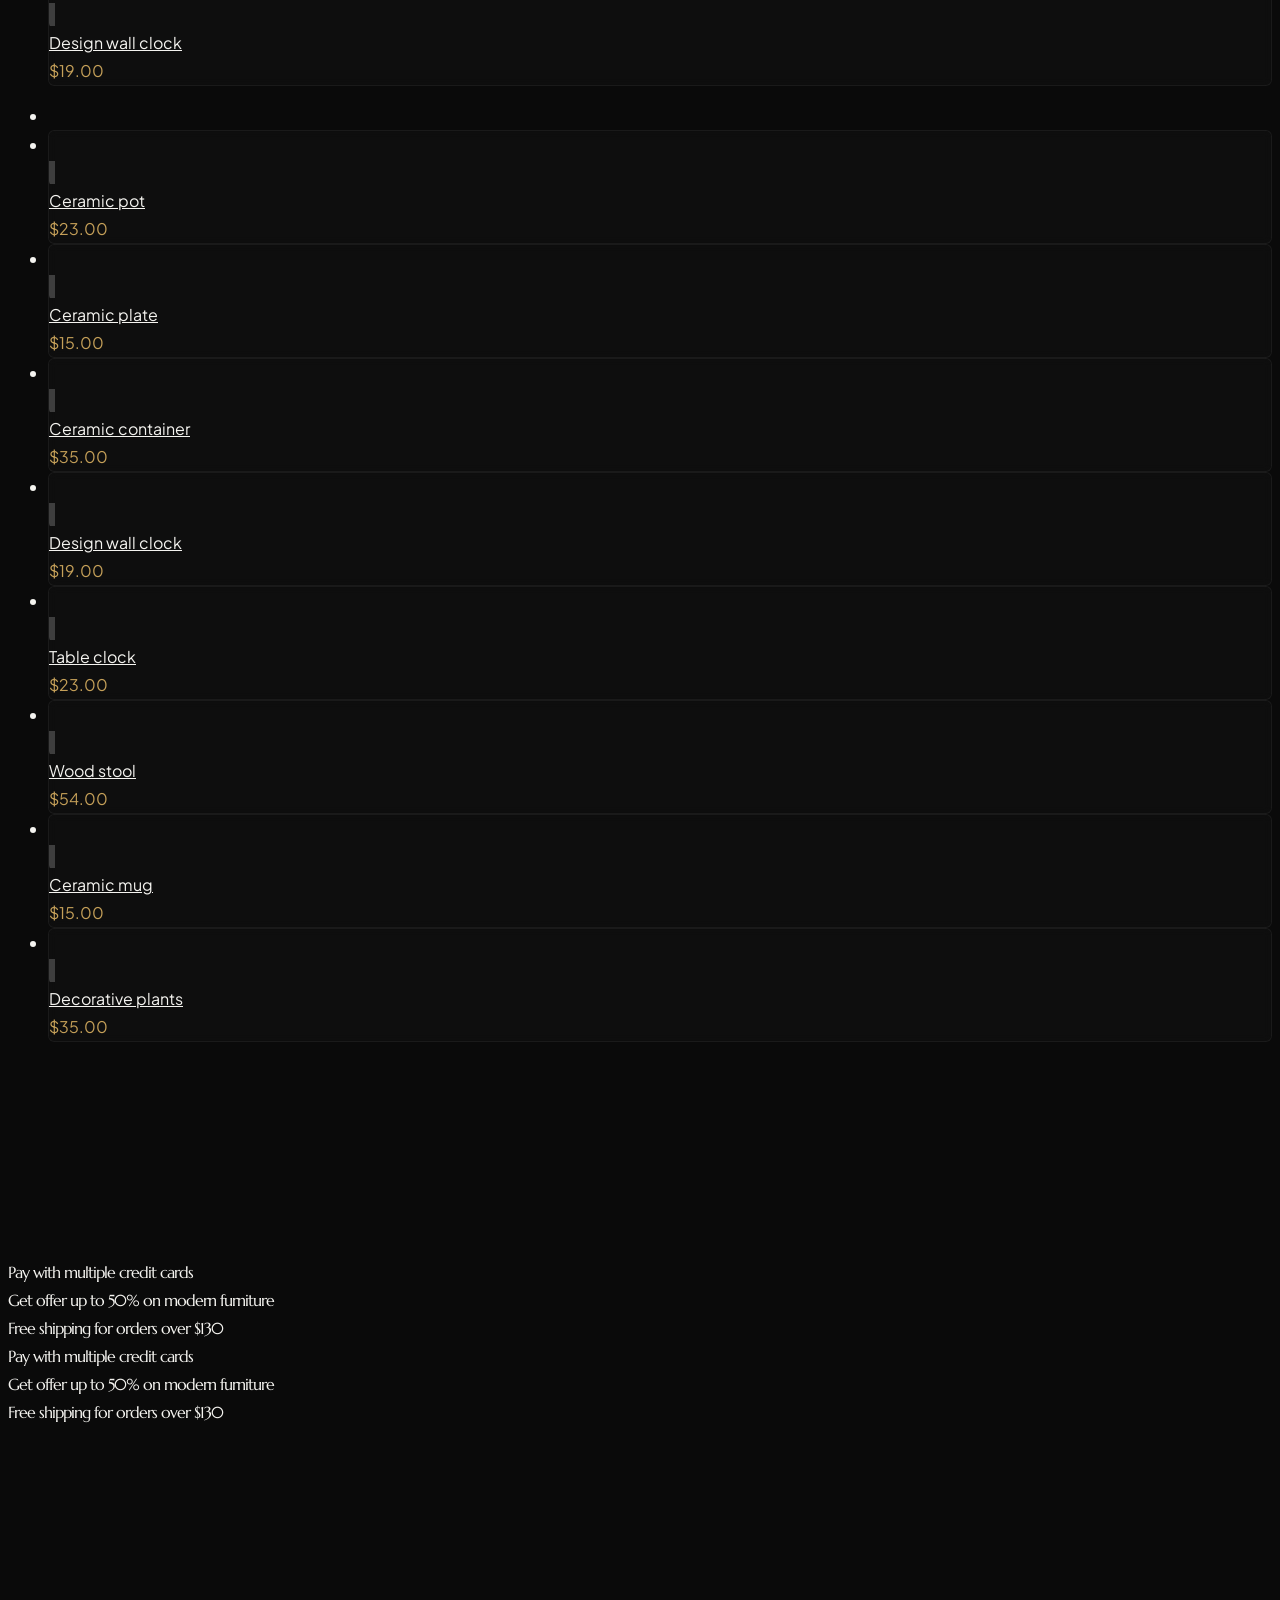
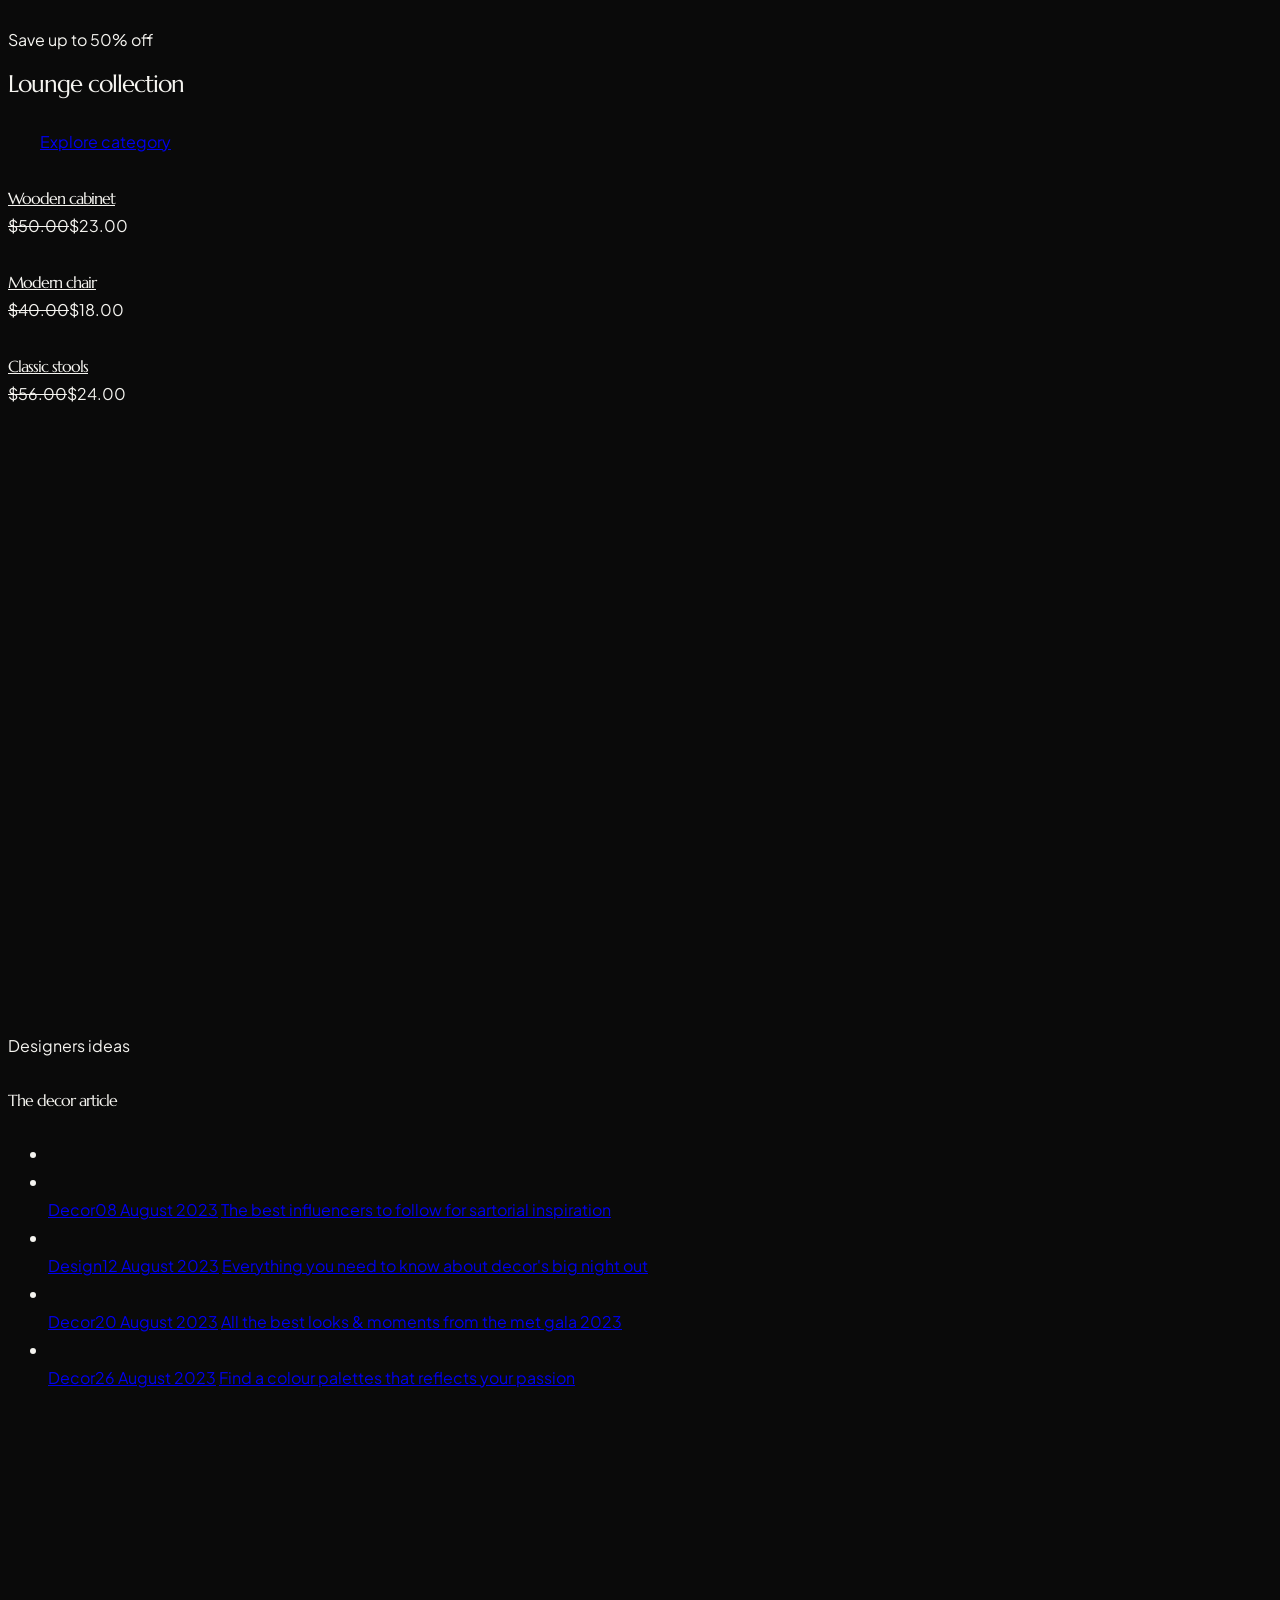
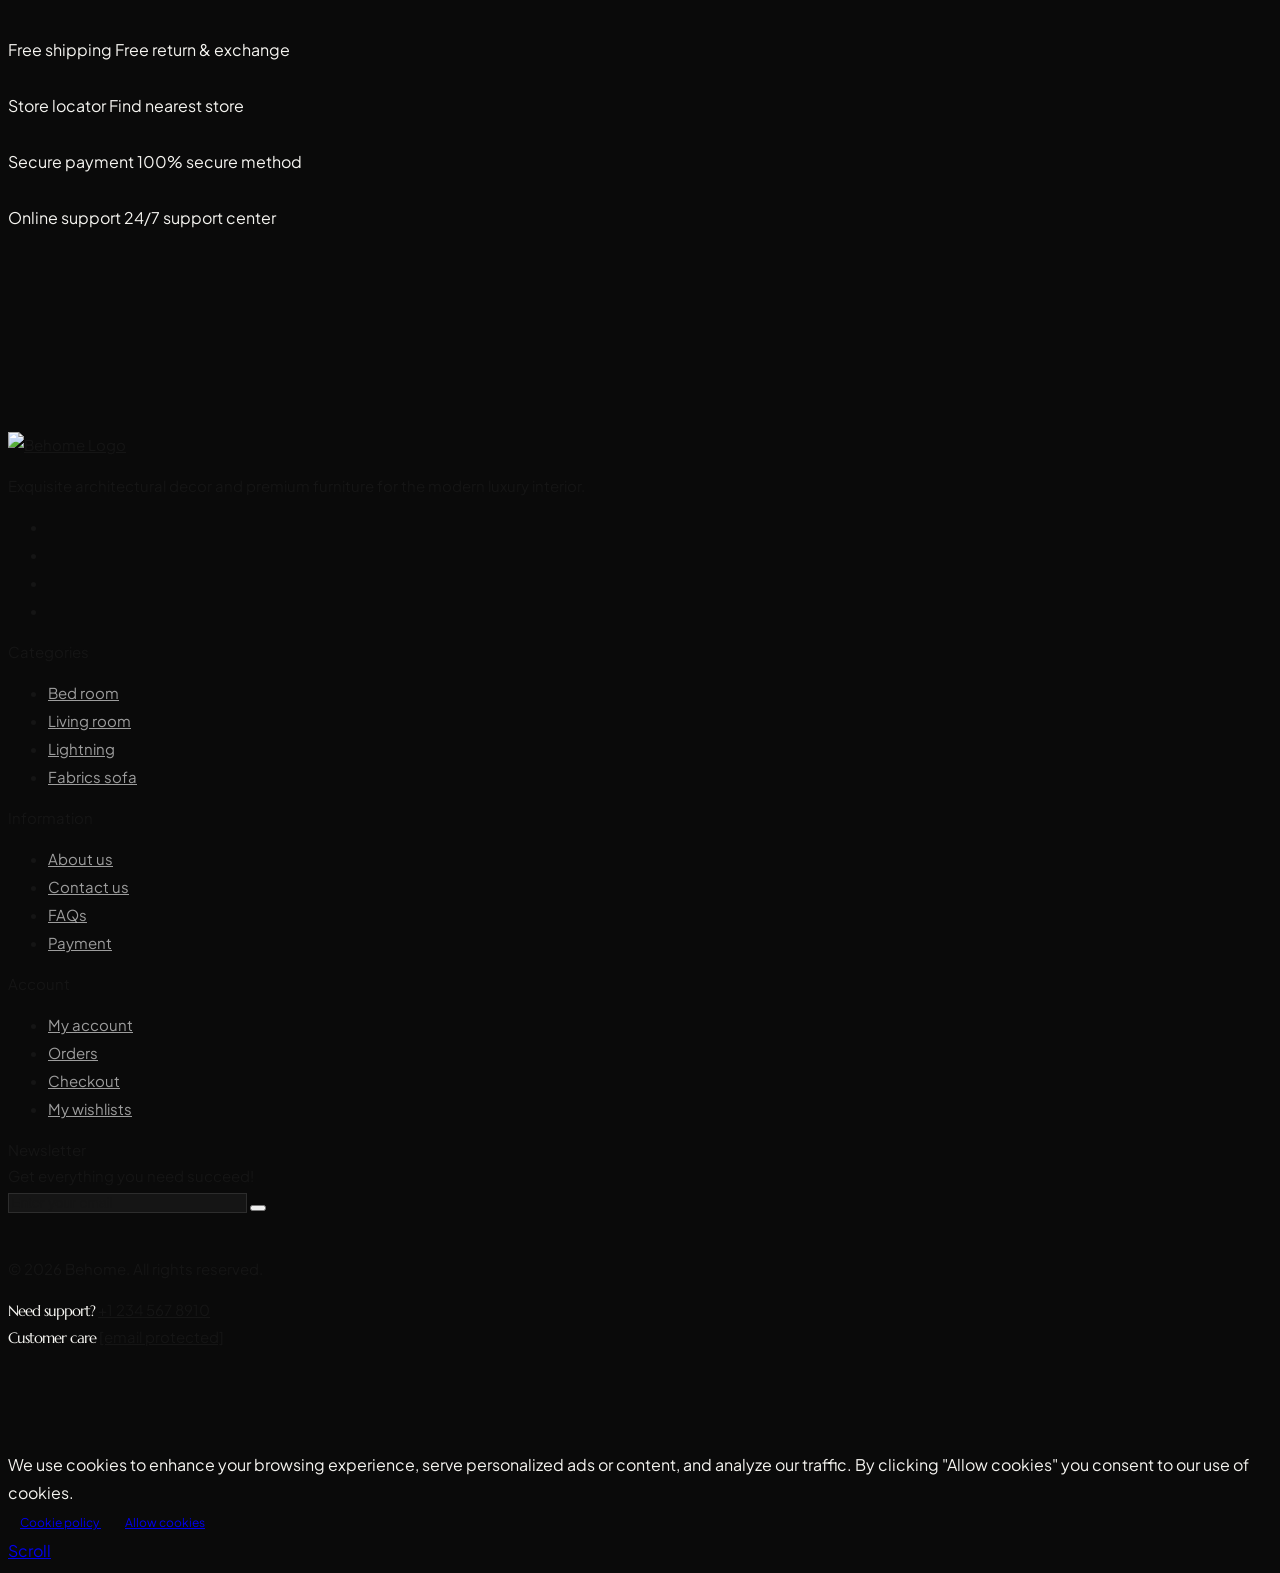
==== commit 8b1c79dd: "updated" ====
--- a/index.html
+++ b/index.html
@@ -9,6 +9,7 @@
     <meta name="viewport" content="width=device-width,initial-scale=1.0" />
     <meta name="description"
         content="Behome - Premium E-commerce experience for architectural decor, luxury furniture, and high-end interior design. Elevate your living space with our curated collections.">
+
     <!-- Open Graph / Facebook -->
     <meta property="og:type" content="website">
     <meta property="og:url" content="https://mubashir111.github.io/blackrock_ecommerse/">
@@ -16,6 +17,9 @@
     <meta property="og:description"
         content="Behome - Premium E-commerce experience for architectural decor, luxury furniture, and high-end interior design. Elevate your living space with our curated collections.">
     <meta property="og:image" content="https://mubashir111.github.io/blackrock_ecommerse/images/sharing-preview.png">
+    <meta property="og:image:width" content="1200">
+    <meta property="og:image:height" content="630">
+    <meta property="og:site_name" content="Behome">
 
     <!-- Twitter -->
     <meta property="twitter:card" content="summary_large_image">
@@ -56,7 +60,7 @@
             <div class="container-fluid">
                 <div class="row h-45px align-items-center m-0">
                     <div class="col-lg-7 col-md-8 text-center text-md-start">
-                        <div class="fs-13 text-white alt-font fw-600">Free Delivery on orders over £120. Don't miss
+                        <div class="fs-13 text-white fw-600">Free Delivery on orders over £120. Don't miss
                             discount. <a href="demo-decor-store-shop.html"
                                 class="text-white fw-700 text-decoration-line-bottom">Shop now</a></div>
                     </div>
@@ -66,7 +70,7 @@
                                 class="widget fs-13 text-white fw-600 me-25px text-white"><i
                                     class="feather icon-feather-phone-call"></i>Customer service</a>
                             <a href="demo-decor-store-contact.html"
-                                class="widget fs-13 text-white alt-font fw-600 me-25px d-none d-lg-inline-block"><i
+                                class="widget fs-13 text-white fw-600 me-25px d-none d-lg-inline-block"><i
                                     class="feather icon-feather-map-pin"></i>Find our store</a>
                         </div>
                         <a href="javascript:void(0)" class="text-white fs-18 ms-auto"><i
@@ -81,21 +85,16 @@
             <div class="container-fluid glass-effect px-4 d-flex align-items-center"
                 style="height: 80px; background: rgba(255,255,255,0.03); border-bottom: 1px solid rgba(255,255,255,0.08); backdrop-filter: blur(15px);">
                 <div class="row w-100 align-items-center m-0">
-                    <div class="col-xl-3 col-lg-2 d-flex align-items-center">
+
+                    <div class="col-5 col-xl-3 col-lg-2 order-1 d-flex align-items-center">
                         <a class="navbar-brand me-0" href="index.html">
                             <img src="images/new/logo/Behome%20Final%20.png" alt="Behome Logo">
                         </a>
                     </div>
-                    <div class="col-xl-6 col-lg-8 menu-order position-static">
-                        <button class="navbar-toggler float-start" type="button" data-bs-toggle="collapse"
-                            data-bs-target="#navbarNav" aria-controls="navbarNav" aria-label="Toggle navigation">
-                            <span class="navbar-toggler-line"></span>
-                            <span class="navbar-toggler-line"></span>
-                            <span class="navbar-toggler-line"></span>
-                            <span class="navbar-toggler-line"></span>
-                        </button>
+
+                    <div class="col-12 col-xl-6 col-lg-8 order-3 order-lg-2 menu-order position-static">
                         <div class="collapse navbar-collapse justify-content-center" id="navbarNav">
-                            <ul class="navbar-nav alt-font">
+                            <ul class="navbar-nav">
                                 <li class="nav-item"><a href="index.html" class="nav-link text-white-hover">Home</a>
                                 </li>
                                 <li class="nav-item dropdown submenu">
@@ -111,56 +110,63 @@
                                                 <div class="col">
                                                     <ul>
                                                         <li class="sub-title">Furniture</li>
-                                                        <li><a href="index.html#">Modern chair</a></li>
-                                                        <li><a href="index.html#">Luxurious sofa</a></li>
-                                                        <li><a href="index.html#">Sitting tables</a></li>
-                                                        <li><a href="index.html#">Century cabinet</a></li>
-                                                        <li><a href="index.html#">Wooden stool</a></li>
-                                                        <li><a href="index.html#">Dining tabl</a></li>
+                                                        <li><a href="demo-decor-store-shop.html">Modern chair</a></li>
+                                                        <li><a href="demo-decor-store-shop.html">Luxurious sofa</a></li>
+                                                        <li><a href="demo-decor-store-shop.html">Sitting tables</a></li>
+                                                        <li><a href="demo-decor-store-shop.html">Century cabinet</a>
+                                                        </li>
+                                                        <li><a href="demo-decor-store-shop.html">Wooden stool</a></li>
+                                                        <li><a href="demo-decor-store-shop.html">Dining tabl</a></li>
                                                     </ul>
                                                 </div>
                                                 <div class="col">
                                                     <ul>
                                                         <li class="sub-title">Lighting</li>
-                                                        <li><a href="index.html#">Table lamps</a></li>
-                                                        <li><a href="index.html#">Wall lights</a></li>
-                                                        <li><a href="index.html#">Ceiling lights</a></li>
-                                                        <li><a href="index.html#">Chandeliers</a></li>
-                                                        <li><a href="index.html#">Smart lights</a></li>
-                                                        <li><a href="index.html#">Outdoor lights</a></li>
+                                                        <li><a href="demo-decor-store-shop.html">Table lamps</a></li>
+                                                        <li><a href="demo-decor-store-shop.html">Wall lights</a></li>
+                                                        <li><a href="demo-decor-store-shop.html">Ceiling lights</a></li>
+                                                        <li><a href="demo-decor-store-shop.html">Chandeliers</a></li>
+                                                        <li><a href="demo-decor-store-shop.html">Smart lights</a></li>
+                                                        <li><a href="demo-decor-store-shop.html">Outdoor lights</a></li>
                                                     </ul>
                                                 </div>
                                                 <div class="col">
                                                     <ul>
                                                         <li class="sub-title">Decor</li>
-                                                        <li><a href="index.html#">Home decor</a></li>
-                                                        <li><a href="index.html#">Kitchen decor</a></li>
-                                                        <li><a href="index.html#">Office decor</a></li>
-                                                        <li><a href="index.html#">Wooden mirrors</a></li>
-                                                        <li><a href="index.html#">Designer clocks</a></li>
-                                                        <li><a href="index.html#">Spiritual</a></li>
+                                                        <li><a href="demo-decor-store-shop.html">Home decor</a></li>
+                                                        <li><a href="demo-decor-store-shop.html">Kitchen decor</a></li>
+                                                        <li><a href="demo-decor-store-shop.html">Office decor</a></li>
+                                                        <li><a href="demo-decor-store-shop.html">Wooden mirrors</a></li>
+                                                        <li><a href="demo-decor-store-shop.html">Designer clocks</a>
+                                                        </li>
+                                                        <li><a href="demo-decor-store-shop.html">Spiritual</a></li>
                                                     </ul>
                                                 </div>
                                                 <div class="col">
                                                     <ul>
                                                         <li class="sub-title">Cabinetry</li>
-                                                        <li><a href="index.html#">Wardrobes</a></li>
-                                                        <li><a href="index.html#">Shoe racks</a></li>
-                                                        <li><a href="index.html#">Movable</a></li>
-                                                        <li><a href="index.html#">Folding storage</a></li>
-                                                        <li><a href="index.html#">Wooden units</a></li>
-                                                        <li><a href="index.html#">Kids storage</a></li>
+                                                        <li><a href="demo-decor-store-shop.html">Wardrobes</a></li>
+                                                        <li><a href="demo-decor-store-shop.html">Shoe racks</a></li>
+                                                        <li><a href="demo-decor-store-shop.html">Movable</a></li>
+                                                        <li><a href="demo-decor-store-shop.html">Folding storage</a>
+                                                        </li>
+                                                        <li><a href="demo-decor-store-shop.html">Wooden units</a></li>
+                                                        <li><a href="demo-decor-store-shop.html">Kids storage</a></li>
                                                     </ul>
                                                 </div>
                                                 <div class="col">
                                                     <ul>
                                                         <li class="sub-title">Commercial</li>
-                                                        <li><a href="index.html#">Hotel furniture</a></li>
-                                                        <li><a href="index.html#">Bar furniture</a></li>
-                                                        <li><a href="index.html#">School furniture</a></li>
-                                                        <li><a href="index.html#">Public furniture</a></li>
-                                                        <li><a href="index.html#">Office furniture</a></li>
-                                                        <li><a href="index.html#">Lab furniture</a></li>
+                                                        <li><a href="demo-decor-store-shop.html">Hotel furniture</a>
+                                                        </li>
+                                                        <li><a href="demo-decor-store-shop.html">Bar furniture</a></li>
+                                                        <li><a href="demo-decor-store-shop.html">School furniture</a>
+                                                        </li>
+                                                        <li><a href="demo-decor-store-shop.html">Public furniture</a>
+                                                        </li>
+                                                        <li><a href="demo-decor-store-shop.html">Office furniture</a>
+                                                        </li>
+                                                        <li><a href="demo-decor-store-shop.html">Lab furniture</a></li>
                                                     </ul>
                                                 </div>
                                             </div>
@@ -280,39 +286,25 @@
                                         </div>
                                     </div>
                                 </li>
-                                <li class="nav-item dropdown simple-dropdown">
-                                    <a href="javascript:void(0);" class="nav-link text-white-hover">Pages</a>
-                                    <i class="fa-solid fa-angle-down dropdown-toggle" id="navbarDropdownMenuLink3"
-                                        role="button" data-bs-toggle="dropdown" aria-expanded="false"></i>
-                                    <ul class="dropdown-menu" aria-labelledby="navbarDropdownMenuLink3">
-                                        <li><a href="demo-decor-store-about.html">About</a></li>
-                                        <li><a href="demo-decor-store-faq.html">FAQs</a></li>
-                                        <li><a href="demo-decor-store-wishlist.html">Wishlist</a></li>
-                                        <li><a href="demo-decor-store-account.html">Account</a></li>
-                                        <li><a href="demo-decor-store-cart.html">Cart</a></li>
-                                        <li><a href="demo-decor-store-checkout.html">Checkout</a></li>
-                                    </ul>
-                                </li>
-                                <li class="nav-item"><a href="demo-decor-store-blog.html"
-                                        class="nav-link text-white-hover">Blog</a></li>
                                 <li class="nav-item"><a href="demo-decor-store-contact.html"
                                         class="nav-link text-white-hover">Contact</a>
                                 </li>
                             </ul>
                         </div>
                     </div>
-                    <div class="col-xl-3 col-lg-2 ms-auto d-flex justify-content-end align-items-center">
+                    <!-- Right Side Icons -->
+                    <div
+                        class="col-7 col-xl-3 col-lg-2 order-2 order-lg-3 ms-auto d-flex justify-content-end align-items-center">
                         <div class="d-flex align-items-center" style="gap: 12px;">
                             <!-- Search and Account List -->
-                            <div class="position-relative d-flex align-items-center glass-effect px-3"
+                            <div class="position-relative d-flex align-items-center glass-effect px-3 d-none d-sm-flex"
                                 style="background: rgba(255,255,255,0.03); border: 1px solid rgba(255,255,255,0.08); border-radius: 8px; height: 42px;">
                                 <a href="javascript:void(0)"
                                     class="search-form-icon header-search-form text-white fs-15"><i
                                         class="feather icon-feather-search"></i></a>
                                 <div class="border-start border-color-transparent-white-light mx-3"
                                     style="height: 16px;"></div>
-                                <a href="demo-decor-store-account.html"
-                                    class="text-white alt-font fw-400 fs-14 text-nowrap">My
+                                <a href="demo-decor-store-account.html" class="text-white fw-400 fs-14 text-nowrap">My
                                     account</a>
                             </div>
 
@@ -324,7 +316,7 @@
                                     <i class="feather icon-feather-shopping-bag text-white fs-15"></i>
                                 </a>
                                 <span
-                                    class="cart-count alt-font bg-base-color text-dark-gray d-flex align-items-center justify-content-center rounded-circle position-absolute"
+                                    class="cart-count alt-font bg-base-color text-white d-flex align-items-center justify-content-center rounded-circle position-absolute"
                                     style="width: 16px; height: 16px; font-size: 10px; top: -6px; right: -6px; font-weight: 700;">2</span>
                             </div>
 
@@ -335,6 +327,19 @@
                                     class="d-flex align-items-center justify-content-center w-100 h-100">
                                     <i class="feather icon-feather-user text-white fs-16"></i>
                                 </a>
+                            </div>
+
+                            <!-- Mobile Menu Toggler (Wrapped in Glass Box) -->
+                            <div class="glass-effect d-flex align-items-center justify-content-center ms-1 d-lg-none"
+                                style="width: 42px; height: 42px; background: rgba(255,255,255,0.03); border: 1px solid rgba(255,255,255,0.08); border-radius: 8px;">
+                                <button class="navbar-toggler p-0 border-0 bg-transparent" type="button"
+                                    data-bs-toggle="collapse" data-bs-target="#navbarNav" aria-controls="navbarNav"
+                                    aria-label="Toggle navigation">
+                                    <span class="navbar-toggler-line"></span>
+                                    <span class="navbar-toggler-line"></span>
+                                    <span class="navbar-toggler-line"></span>
+                                    <span class="navbar-toggler-line"></span>
+                                </button>
                             </div>
                         </div>
                     </div>
@@ -370,10 +375,10 @@
                                     data-responsive_offset="on" data-responsive="off"
                                     data-frames='[{"delay":0,"speed":300,"frame":"0","from":"opacity:0;","to":"o:1;","ease":"power3.inOut"},{"delay":"wait","speed":300,"frame":"999","to":"auto:auto;","ease":"power3.inOut"}]'
                                     data-margintop="[0,0,0,0]" data-marginright="[0,0,0,0]"
-                                    data-marginbottom="[0,0,0,0]" data-marginleft="[30,30,0,0]"
-                                    data-textAlign="['inherit','inherit','inherit','inherit']"
-                                    data-paddingtop="[0,0,0,0]" data-paddingright="[0,0,0,0]"
-                                    data-paddingbottom="[0,0,0,0]" data-paddingleft="[0,0,0,0]"
+                                    data-marginbottom="[0,0,0,0]" data-marginleft="[0,0,0,0]"
+                                    data-textAlign="['center','center','center','center']" data-paddingtop="[0,0,0,0]"
+                                    data-paddingright="[0,0,0,0]" data-paddingbottom="[0,0,0,0]"
+                                    data-paddingleft="[0,0,0,0]"
                                     style="z-index: 8; white-space: nowrap; font-size: 20px; line-height: 22px; font-weight: 400; color: #ffffff; letter-spacing: 0px;">
                                     <!-- start column layer -->
                                     <div class="tp-caption left-column" id="slide-1-layer-06"
@@ -383,18 +388,17 @@
                                         data-basealign="grid" data-type="column" data-responsive_offset="on"
                                         data-responsive="off"
                                         data-frames='[{"delay":0,"speed":300,"frame":"0","from":"opacity:0;","to":"o:1;","ease":"power3.inOut"},{"delay":"wait","speed":300,"frame":"999","to":"auto:auto;","ease":"power3.inOut"}]'
-                                        data-columnwidth="50%" data-verticalalign="top" data-margintop="[0,0,0,0]"
-                                        data-marginright="[0,0,0,0]" data-marginbottom="[0,0,0,0]"
-                                        data-marginleft="[0,0,0,0]" data-textAlign="['left','left','center','center']"
-                                        data-paddingtop="[0,0,0,0]" data-paddingright="[0,0,0,0]"
-                                        data-paddingbottom="[0,0,200,0]" data-paddingleft="[0,0,0,0]"
-                                        style="z-index: 9; width: 100%;">
+                                        data-columnwidth="['50%','50%','100%','100%']" data-verticalalign="top"
+                                        data-margintop="[0,0,0,0]" data-marginright="[0,0,0,0]"
+                                        data-marginbottom="[0,0,0,0]" data-marginleft="[0,0,0,0]"
+                                        data-textAlign="['left','left','center','center']" data-paddingtop="[0,0,0,0]"
+                                        data-paddingright="[0,0,0,0]" data-paddingbottom="[0,0,200,0]"
+                                        data-paddingleft="[0,0,0,0]" style="z-index: 9; width: 100%;">
                                         <!-- start title layer -->
                                         <div class="tp-caption alt-font" id="slide-1-layer-07"
                                             data-x="['left','left','left','left']" data-hoffset="['70','50','0','0']"
                                             data-y="['middle','middle','middle','middle']"
-                                            data-voffset="['-100','-100','-80','-70']"
-                                            data-fontsize="['120','100','100','90']"
+                                            data-voffset="['0','0','0','0']" data-fontsize="['120','100','100','90']"
                                             data-lineheight="['105','90','90','90']"
                                             data-fontweight="['700','700','700','800']"
                                             data-letterspacing="['-3','-2','-2','-2']"
@@ -436,8 +440,7 @@
                                             id="slide-1-layer-09" data-x="['left','left','left','left']"
                                             data-hoffset="['70','50','0','0']"
                                             data-y="['middle','middle','middle','middle']"
-                                            data-voffset="['120','110','100','90']"
-                                            data-fontsize="['14','13','14','14']"
+                                            data-voffset="['0','0','0','0']" data-fontsize="['14','13','14','14']"
                                             data-lineheight="['20','20','20','20']"
                                             data-fontweight="['600','600','600','600']"
                                             data-color="['#ffffff','#ffffff','#ffffff','#ffffff']" data-width="auto"
@@ -465,9 +468,10 @@
                                         data-basealign="grid" data-type="column" data-responsive_offset="on"
                                         data-responsive="off"
                                         data-frames='[{"delay":"+0","speed":300,"frame":"0","from":"opacity:0;","to":"o:1;","ease":"Power3.easeInOut"},{"delay":"wait","speed":300,"frame":"999","to":"opacity:0;","ease":"Power3.easeInOut"}]'
-                                        data-columnwidth="50%" data-verticalalign="top" data-margintop="[0,0,0,0]"
-                                        data-marginright="[0,0,0,0]" data-marginbottom="[0,0,0,0]"
-                                        data-marginleft="[0,0,0,0]" data-textAlign="['left','left','center','center']"
+                                        data-columnwidth="['50%','50%','100%','100%']" data-verticalalign="top"
+                                        data-margintop="[0,0,0,0]" data-marginright="[0,0,0,0]"
+                                        data-marginbottom="[0,0,0,0]" data-marginleft="[0,0,0,0]"
+                                        data-textAlign="['left','left','center','center']"
                                         data-paddingtop="[0,0,50,100]" data-paddingright="[0,0,0,0]"
                                         data-paddingbottom="[0,0,50,100]" data-paddingleft="[0,0,0,0]"
                                         style="z-index: 9; width: 100%;">
@@ -495,7 +499,7 @@
                                 data-whitespace="['nowrap','normal','nowrap','normal']" data-paddingtop="[0,0,0,0]"
                                 data-paddingright="[0,0,0,0]" data-paddingbottom="[0,0,0,0]"
                                 data-paddingleft="[0,0,0,0]">
-                                <span class="pe-20px">More information</span><a href="index.html#"
+                                <span class="pe-20px">More information</span><a href="demo-decor-store-shop.html"
                                     class="d-flex justify-content-center align-items-center icon-box w-45px h-45px rounded-circle border border-color-transparent-dark-very-light border-2"><i
                                         class="bi bi-info icon-extra-medium text-white"></i></a>
                             </div>
@@ -590,12 +594,12 @@
                                         data-basealign="grid" data-type="column" data-responsive_offset="on"
                                         data-responsive="off"
                                         data-frames='[{"delay":0,"speed":300,"frame":"0","from":"opacity:0;","to":"o:1;","ease":"power3.inOut"},{"delay":"wait","speed":300,"frame":"999","to":"auto:auto;","ease":"power3.inOut"}]'
-                                        data-columnwidth="50%" data-verticalalign="top" data-margintop="[0,0,0,0]"
-                                        data-marginright="[0,0,0,0]" data-marginbottom="[0,0,0,0]"
-                                        data-marginleft="[0,0,0,0]" data-textAlign="['left','left','center','center']"
-                                        data-paddingtop="[0,0,0,0]" data-paddingright="[0,0,0,0]"
-                                        data-paddingbottom="[0,0,200,0]" data-paddingleft="[0,0,0,0]"
-                                        style="z-index: 9; width: 100%;">
+                                        data-columnwidth="['50%','50%','100%','100%']" data-verticalalign="top"
+                                        data-margintop="[0,0,0,0]" data-marginright="[0,0,0,0]"
+                                        data-marginbottom="[0,0,0,0]" data-marginleft="[0,0,0,0]"
+                                        data-textAlign="['left','left','center','center']" data-paddingtop="[0,0,0,0]"
+                                        data-paddingright="[0,0,0,0]" data-paddingbottom="[0,0,200,0]"
+                                        data-paddingleft="[0,0,0,0]" style="z-index: 9; width: 100%;">
                                         <!-- start title layer -->
                                         <div class="tp-caption alt-font" id="slide-2-layer-07"
                                             data-x="['left','left','left','left']" data-hoffset="['70','50','0','0']"
@@ -669,9 +673,10 @@
                                         data-basealign="grid" data-type="column" data-responsive_offset="on"
                                         data-responsive="off"
                                         data-frames='[{"delay":"+0","speed":300,"frame":"0","from":"opacity:0;","to":"o:1;","ease":"Power3.easeInOut"},{"delay":"wait","speed":300,"frame":"999","to":"opacity:0;","ease":"Power3.easeInOut"}]'
-                                        data-columnwidth="50%" data-verticalalign="top" data-margintop="[0,0,0,0]"
-                                        data-marginright="[0,0,0,0]" data-marginbottom="[0,0,0,0]"
-                                        data-marginleft="[0,0,0,0]" data-textAlign="['left','left','center','center']"
+                                        data-columnwidth="['50%','50%','100%','100%']" data-verticalalign="top"
+                                        data-margintop="[0,0,0,0]" data-marginright="[0,0,0,0]"
+                                        data-marginbottom="[0,0,0,0]" data-marginleft="[0,0,0,0]"
+                                        data-textAlign="['left','left','center','center']"
                                         data-paddingtop="[0,0,50,100]" data-paddingright="[0,0,0,0]"
                                         data-paddingbottom="[0,0,50,100]" data-paddingleft="[0,0,0,0]"
                                         style="z-index: 9; width: 100%;">
@@ -699,7 +704,7 @@
                                 data-whitespace="['nowrap','normal','nowrap','normal']" data-paddingtop="[0,0,0,0]"
                                 data-paddingright="[0,0,0,0]" data-paddingbottom="[0,0,0,0]"
                                 data-paddingleft="[0,0,0,0]">
-                                <span class="pe-20px">More information</span><a href="index.html#"
+                                <span class="pe-20px">More information</span><a href="demo-decor-store-shop.html"
                                     class="d-flex justify-content-center align-items-center icon-box w-45px h-45px rounded-circle border border-color-transparent-dark-very-light border-2"><i
                                         class="bi bi-info icon-extra-medium text-white"></i></a>
                             </div>
@@ -780,7 +785,7 @@
                             <i class="bi bi-heart-fill text-red fs-13"></i>
                         </div>
                         <div class="feature-box-content">
-                            <span class="d-inline-block fs-16 fw-500 alt-font text-white">On demand</span>
+                            <span class="d-inline-block fs-16 fw-500 text-white">On demand</span>
                         </div>
                     </div>
                     <h6 class="mb-0 fw-700 alt-font text-white">Featured categories</h6>
@@ -794,11 +799,11 @@
                                     <a href="demo-decor-store-shop.html"><img src="images/demo-decor-store-icon-01.png"
                                             alt="" /></a>
                                     <div
-                                        class="count-circle d-flex align-items-center justify-content-center w-35px h-35px bg-base-color text-white rounded-circle alt-font fw-600 fs-12">
+                                        class="count-circle d-flex align-items-center justify-content-center w-35px h-35px bg-base-color text-white rounded-circle fw-600 fs-12">
                                         02</div>
                                 </div>
                                 <a href="demo-decor-store-shop.html"
-                                    class="alt-font fw-600 fs-17 text-white text-white-hover">Lamp</a>
+                                    class="fw-600 fs-17 text-white text-white-hover">Lamp</a>
                             </div>
                         </div>
                         <div class="col categories-style-01 text-center sm-mb-30px">
@@ -807,11 +812,11 @@
                                     <a href="demo-decor-store-shop.html"><img src="images/demo-decor-store-icon-03.png"
                                             alt="" /></a>
                                     <div
-                                        class="count-circle d-flex align-items-center justify-content-center w-35px h-35px bg-base-color text-white rounded-circle alt-font fw-600 fs-12">
+                                        class="count-circle d-flex align-items-center justify-content-center w-35px h-35px bg-base-color text-white rounded-circle fw-600 fs-12">
                                         03</div>
                                 </div>
                                 <a href="demo-decor-store-shop.html"
-                                    class="alt-font fw-600 fs-17 text-white text-white-hover">Stool</a>
+                                    class="fw-600 fs-17 text-white text-white-hover">Stool</a>
                             </div>
                         </div>
                         <div class="col categories-style-01 text-center sm-mb-30px">
@@ -820,11 +825,11 @@
                                     <a href="demo-decor-store-shop.html"><img src="images/demo-decor-store-icon-02.png"
                                             alt="" /></a>
                                     <div
-                                        class="count-circle d-flex align-items-center justify-content-center w-35px h-35px bg-base-color text-white rounded-circle alt-font fw-600 fs-12">
+                                        class="count-circle d-flex align-items-center justify-content-center w-35px h-35px bg-base-color text-white rounded-circle fw-600 fs-12">
                                         05</div>
                                 </div>
                                 <a href="demo-decor-store-shop.html"
-                                    class="alt-font fw-600 fs-17 text-white text-white-hover">Chair</a>
+                                    class="fw-600 fs-17 text-white text-white-hover">Chair</a>
                             </div>
                         </div>
                         <div class="col categories-style-01 text-center xs-mb-30px">
@@ -833,11 +838,11 @@
                                     <a href="demo-decor-store-shop.html"><img src="images/demo-decor-store-icon-10.png"
                                             alt="" /></a>
                                     <div
-                                        class="count-circle d-flex align-items-center justify-content-center w-35px h-35px bg-base-color text-white rounded-circle alt-font fw-600 fs-12">
+                                        class="count-circle d-flex align-items-center justify-content-center w-35px h-35px bg-base-color text-white rounded-circle fw-600 fs-12">
                                         03</div>
                                 </div>
                                 <a href="demo-decor-store-shop.html"
-                                    class="alt-font fw-600 fs-17 text-white text-white-hover">Cabinet</a>
+                                    class="fw-600 fs-17 text-white text-white-hover">Cabinet</a>
                             </div>
                         </div>
                         <div class="col categories-style-01 text-center">
@@ -846,11 +851,11 @@
                                     <a href="demo-decor-store-shop.html"><img src="images/demo-decor-store-icon-04.png"
                                             alt="" /></a>
                                     <div
-                                        class="count-circle d-flex align-items-center justify-content-center w-35px h-35px bg-base-color text-white rounded-circle alt-font fw-600 fs-12">
+                                        class="count-circle d-flex align-items-center justify-content-center w-35px h-35px bg-base-color text-white rounded-circle fw-600 fs-12">
                                         08</div>
                                 </div>
                                 <a href="demo-decor-store-shop.html"
-                                    class="alt-font fw-600 fs-17 text-white text-white-hover">Light</a>
+                                    class="fw-600 fs-17 text-white text-white-hover">Light</a>
                             </div>
                         </div>
                         <div class="col categories-style-01 text-center">
@@ -859,11 +864,11 @@
                                     <a href="demo-decor-store-shop.html"><img src="images/demo-decor-store-icon-05.png"
                                             alt="" /></a>
                                     <div
-                                        class="count-circle d-flex align-items-center justify-content-center w-35px h-35px bg-base-color text-white rounded-circle alt-font fw-600 fs-12">
+                                        class="count-circle d-flex align-items-center justify-content-center w-35px h-35px bg-base-color text-white rounded-circle fw-600 fs-12">
                                         04</div>
                                 </div>
                                 <a href="demo-decor-store-shop.html"
-                                    class="alt-font fw-600 fs-17 text-white text-base-color-hover">Sofa</a>
+                                    class="fw-600 fs-17 text-white text-base-color-hover">Sofa</a>
                             </div>
                         </div>
                     </div>
@@ -1006,17 +1011,17 @@
                                                         </div>
                                                     </a>
                                                     <div class="shop-hover d-flex justify-content-center">
-                                                        <a href="index.html#"
+                                                        <a href="demo-decor-store-shop.html"
                                                             class="bg-dark-gray w-45px h-45px text-white d-flex flex-column align-items-center justify-content-center rounded-circle ms-5px me-5px box-shadow-medium-bottom"
                                                             data-bs-toggle="tooltip" data-bs-placement="top"
                                                             title="Add to wishlist"><i
                                                                 class="feather icon-feather-heart fs-15"></i></a>
-                                                        <a href="index.html#"
+                                                        <a href="demo-decor-store-shop.html"
                                                             class="bg-dark-gray w-45px h-45px text-white d-flex flex-column align-items-center justify-content-center rounded-circle ms-5px me-5px box-shadow-medium-bottom"
                                                             data-bs-toggle="tooltip" data-bs-placement="top"
                                                             title="Add to cart"><i
                                                                 class="feather icon-feather-shopping-bag fs-15"></i></a>
-                                                        <a href="index.html#"
+                                                        <a href="demo-decor-store-shop.html"
                                                             class="bg-dark-gray w-45px h-45px text-white d-flex flex-column align-items-center justify-content-center rounded-circle ms-5px me-5px box-shadow-medium-bottom"
                                                             data-bs-toggle="tooltip" data-bs-placement="top"
                                                             title="Quick shop"><i
@@ -1025,7 +1030,7 @@
                                                 </div>
                                                 <div class="shop-footer text-center pt-20px">
                                                     <a href="demo-decor-store-single-product.html"
-                                                        class="text-white fs-17 alt-font fw-600">Table clock</a>
+                                                        class="text-white fs-17 fw-600">Table clock</a>
                                                     <div class="fw-500 fs-15 lh-normal"><del>$30.00</del>$23.00</div>
                                                 </div>
                                             </div>
@@ -1043,17 +1048,17 @@
                                                         </div>
                                                     </a>
                                                     <div class="shop-hover d-flex justify-content-center">
-                                                        <a href="index.html#"
+                                                        <a href="demo-decor-store-shop.html"
                                                             class="bg-dark-gray w-45px h-45px text-white d-flex flex-column align-items-center justify-content-center rounded-circle ms-5px me-5px box-shadow-medium-bottom"
                                                             data-bs-toggle="tooltip" data-bs-placement="top"
                                                             title="Add to wishlist"><i
                                                                 class="feather icon-feather-heart fs-15"></i></a>
-                                                        <a href="index.html#"
+                                                        <a href="demo-decor-store-shop.html"
                                                             class="bg-dark-gray w-45px h-45px text-white d-flex flex-column align-items-center justify-content-center rounded-circle ms-5px me-5px box-shadow-medium-bottom"
                                                             data-bs-toggle="tooltip" data-bs-placement="top"
                                                             title="Add to cart"><i
                                                                 class="feather icon-feather-shopping-bag fs-15"></i></a>
-                                                        <a href="index.html#"
+                                                        <a href="demo-decor-store-shop.html"
                                                             class="bg-dark-gray w-45px h-45px text-white d-flex flex-column align-items-center justify-content-center rounded-circle ms-5px me-5px box-shadow-medium-bottom"
                                                             data-bs-toggle="tooltip" data-bs-placement="top"
                                                             title="Quick shop"><i
@@ -1062,7 +1067,7 @@
                                                 </div>
                                                 <div class="shop-footer text-center pt-20px">
                                                     <a href="demo-decor-store-single-product.html"
-                                                        class="text-white fs-17 alt-font fw-600">Wood stool</a>
+                                                        class="text-white fs-17 fw-600">Wood stool</a>
                                                     <div class="fw-500 fs-15 lh-normal">$54.00</div>
                                                 </div>
                                             </div>
@@ -1079,17 +1084,17 @@
                                                         </div>
                                                     </a>
                                                     <div class="shop-hover d-flex justify-content-center">
-                                                        <a href="index.html#"
+                                                        <a href="demo-decor-store-shop.html"
                                                             class="bg-dark-gray w-45px h-45px text-white d-flex flex-column align-items-center justify-content-center rounded-circle ms-5px me-5px box-shadow-medium-bottom"
                                                             data-bs-toggle="tooltip" data-bs-placement="top"
                                                             title="Add to wishlist"><i
                                                                 class="feather icon-feather-heart fs-15"></i></a>
-                                                        <a href="index.html#"
+                                                        <a href="demo-decor-store-shop.html"
                                                             class="bg-dark-gray w-45px h-45px text-white d-flex flex-column align-items-center justify-content-center rounded-circle ms-5px me-5px box-shadow-medium-bottom"
                                                             data-bs-toggle="tooltip" data-bs-placement="top"
                                                             title="Add to cart"><i
                                                                 class="feather icon-feather-shopping-bag fs-15"></i></a>
-                                                        <a href="index.html#"
+                                                        <a href="demo-decor-store-shop.html"
                                                             class="bg-dark-gray w-45px h-45px text-white d-flex flex-column align-items-center justify-content-center rounded-circle ms-5px me-5px box-shadow-medium-bottom"
                                                             data-bs-toggle="tooltip" data-bs-placement="top"
                                                             title="Quick shop"><i
@@ -1098,7 +1103,7 @@
                                                 </div>
                                                 <div class="shop-footer text-center pt-20px">
                                                     <a href="demo-decor-store-single-product.html"
-                                                        class="text-white fs-17 alt-font fw-600">Ceramic mug</a>
+                                                        class="text-white fs-17 fw-600">Ceramic mug</a>
                                                     <div class="fw-500 fs-15 lh-normal"><del>$20.00</del>$15.00</div>
                                                 </div>
                                             </div>
@@ -1115,17 +1120,17 @@
                                                         </div>
                                                     </a>
                                                     <div class="shop-hover d-flex justify-content-center">
-                                                        <a href="index.html#"
+                                                        <a href="demo-decor-store-shop.html"
                                                             class="bg-dark-gray w-45px h-45px text-white d-flex flex-column align-items-center justify-content-center rounded-circle ms-5px me-5px box-shadow-medium-bottom"
                                                             data-bs-toggle="tooltip" data-bs-placement="top"
                                                             title="Add to wishlist"><i
                                                                 class="feather icon-feather-heart fs-15"></i></a>
-                                                        <a href="index.html#"
+                                                        <a href="demo-decor-store-shop.html"
                                                             class="bg-dark-gray w-45px h-45px text-white d-flex flex-column align-items-center justify-content-center rounded-circle ms-5px me-5px box-shadow-medium-bottom"
                                                             data-bs-toggle="tooltip" data-bs-placement="top"
                                                             title="Add to cart"><i
                                                                 class="feather icon-feather-shopping-bag fs-15"></i></a>
-                                                        <a href="index.html#"
+                                                        <a href="demo-decor-store-shop.html"
                                                             class="bg-dark-gray w-45px h-45px text-white d-flex flex-column align-items-center justify-content-center rounded-circle ms-5px me-5px box-shadow-medium-bottom"
                                                             data-bs-toggle="tooltip" data-bs-placement="top"
                                                             title="Quick shop"><i
@@ -1134,7 +1139,7 @@
                                                 </div>
                                                 <div class="shop-footer text-center pt-20px">
                                                     <a href="demo-decor-store-single-product.html"
-                                                        class="text-white fs-17 alt-font fw-600">Decorative
+                                                        class="text-white fs-17 fw-600">Decorative
                                                         plants</a>
                                                     <div class="fw-500 fs-15 lh-normal"><del>$30.00</del>$35.00</div>
                                                 </div>
@@ -1153,17 +1158,17 @@
                                                         </div>
                                                     </a>
                                                     <div class="shop-hover d-flex justify-content-center">
-                                                        <a href="index.html#"
+                                                        <a href="demo-decor-store-shop.html"
                                                             class="bg-dark-gray w-45px h-45px text-white d-flex flex-column align-items-center justify-content-center rounded-circle ms-5px me-5px box-shadow-medium-bottom"
                                                             data-bs-toggle="tooltip" data-bs-placement="top"
                                                             title="Add to wishlist"><i
                                                                 class="feather icon-feather-heart fs-15"></i></a>
-                                                        <a href="index.html#"
+                                                        <a href="demo-decor-store-shop.html"
                                                             class="bg-dark-gray w-45px h-45px text-white d-flex flex-column align-items-center justify-content-center rounded-circle ms-5px me-5px box-shadow-medium-bottom"
                                                             data-bs-toggle="tooltip" data-bs-placement="top"
                                                             title="Add to cart"><i
                                                                 class="feather icon-feather-shopping-bag fs-15"></i></a>
-                                                        <a href="index.html#"
+                                                        <a href="demo-decor-store-shop.html"
                                                             class="bg-dark-gray w-45px h-45px text-white d-flex flex-column align-items-center justify-content-center rounded-circle ms-5px me-5px box-shadow-medium-bottom"
                                                             data-bs-toggle="tooltip" data-bs-placement="top"
                                                             title="Quick shop"><i
@@ -1172,7 +1177,7 @@
                                                 </div>
                                                 <div class="shop-footer text-center pt-20px">
                                                     <a href="demo-decor-store-single-product.html"
-                                                        class="text-white fs-17 alt-font fw-600">Ceramic pot</a>
+                                                        class="text-white fs-17 fw-600">Ceramic pot</a>
                                                     <div class="fw-500 fs-15 lh-normal">$23.00</div>
                                                 </div>
                                             </div>
@@ -1189,17 +1194,17 @@
                                                         </div>
                                                     </a>
                                                     <div class="shop-hover d-flex justify-content-center">
-                                                        <a href="index.html#"
+                                                        <a href="demo-decor-store-shop.html"
                                                             class="bg-dark-gray w-45px h-45px text-white d-flex flex-column align-items-center justify-content-center rounded-circle ms-5px me-5px box-shadow-medium-bottom"
                                                             data-bs-toggle="tooltip" data-bs-placement="top"
                                                             title="Add to wishlist"><i
                                                                 class="feather icon-feather-heart fs-15"></i></a>
-                                                        <a href="index.html#"
+                                                        <a href="demo-decor-store-shop.html"
                                                             class="bg-dark-gray w-45px h-45px text-white d-flex flex-column align-items-center justify-content-center rounded-circle ms-5px me-5px box-shadow-medium-bottom"
                                                             data-bs-toggle="tooltip" data-bs-placement="top"
                                                             title="Add to cart"><i
                                                                 class="feather icon-feather-shopping-bag fs-15"></i></a>
-                                                        <a href="index.html#"
+                                                        <a href="demo-decor-store-shop.html"
                                                             class="bg-dark-gray w-45px h-45px text-white d-flex flex-column align-items-center justify-content-center rounded-circle ms-5px me-5px box-shadow-medium-bottom"
                                                             data-bs-toggle="tooltip" data-bs-placement="top"
                                                             title="Quick shop"><i
@@ -1208,7 +1213,7 @@
                                                 </div>
                                                 <div class="shop-footer text-center pt-20px">
                                                     <a href="demo-decor-store-single-product.html"
-                                                        class="text-white fs-17 alt-font fw-600">Ceramic plate</a>
+                                                        class="text-white fs-17 fw-600">Ceramic plate</a>
                                                     <div class="fw-500 fs-15 lh-normal"><del>$25.00</del>$15.00</div>
                                                 </div>
                                             </div>
@@ -1225,17 +1230,17 @@
                                                         </div>
                                                     </a>
                                                     <div class="shop-hover d-flex justify-content-center">
-                                                        <a href="index.html#"
+                                                        <a href="demo-decor-store-shop.html"
                                                             class="bg-dark-gray w-45px h-45px text-white d-flex flex-column align-items-center justify-content-center rounded-circle ms-5px me-5px box-shadow-medium-bottom"
                                                             data-bs-toggle="tooltip" data-bs-placement="top"
                                                             title="Add to wishlist"><i
                                                                 class="feather icon-feather-heart fs-15"></i></a>
-                                                        <a href="index.html#"
+                                                        <a href="demo-decor-store-shop.html"
                                                             class="bg-dark-gray w-45px h-45px text-white d-flex flex-column align-items-center justify-content-center rounded-circle ms-5px me-5px box-shadow-medium-bottom"
                                                             data-bs-toggle="tooltip" data-bs-placement="top"
                                                             title="Add to cart"><i
                                                                 class="feather icon-feather-shopping-bag fs-15"></i></a>
-                                                        <a href="index.html#"
+                                                        <a href="demo-decor-store-shop.html"
                                                             class="bg-dark-gray w-45px h-45px text-white d-flex flex-column align-items-center justify-content-center rounded-circle ms-5px me-5px box-shadow-medium-bottom"
                                                             data-bs-toggle="tooltip" data-bs-placement="top"
                                                             title="Quick shop"><i
@@ -1244,7 +1249,7 @@
                                                 </div>
                                                 <div class="shop-footer text-center pt-20px">
                                                     <a href="demo-decor-store-single-product.html"
-                                                        class="text-white fs-17 alt-font fw-600">Ceramic
+                                                        class="text-white fs-17 fw-600">Ceramic
                                                         container</a>
                                                     <div class="fw-500 fs-15 lh-normal">$35.00</div>
                                                 </div>
@@ -1263,17 +1268,17 @@
                                                         </div>
                                                     </a>
                                                     <div class="shop-hover d-flex justify-content-center">
-                                                        <a href="index.html#"
+                                                        <a href="demo-decor-store-shop.html"
                                                             class="bg-dark-gray w-45px h-45px text-white d-flex flex-column align-items-center justify-content-center rounded-circle ms-5px me-5px box-shadow-medium-bottom"
                                                             data-bs-toggle="tooltip" data-bs-placement="top"
                                                             title="Add to wishlist"><i
                                                                 class="feather icon-feather-heart fs-15"></i></a>
-                                                        <a href="index.html#"
+                                                        <a href="demo-decor-store-shop.html"
                                                             class="bg-dark-gray w-45px h-45px text-white d-flex flex-column align-items-center justify-content-center rounded-circle ms-5px me-5px box-shadow-medium-bottom"
                                                             data-bs-toggle="tooltip" data-bs-placement="top"
                                                             title="Add to cart"><i
                                                                 class="feather icon-feather-shopping-bag fs-15"></i></a>
-                                                        <a href="index.html#"
+                                                        <a href="demo-decor-store-shop.html"
                                                             class="bg-dark-gray w-45px h-45px text-white d-flex flex-column align-items-center justify-content-center rounded-circle ms-5px me-5px box-shadow-medium-bottom"
                                                             data-bs-toggle="tooltip" data-bs-placement="top"
                                                             title="Quick shop"><i
@@ -1282,7 +1287,7 @@
                                                 </div>
                                                 <div class="shop-footer text-center pt-20px">
                                                     <a href="demo-decor-store-single-product.html"
-                                                        class="text-white fs-17 alt-font fw-600">Design wall
+                                                        class="text-white fs-17 fw-600">Design wall
                                                         clock</a>
                                                     <div class="fw-500 fs-15 lh-normal">$19.00</div>
                                                 </div>
@@ -1312,17 +1317,17 @@
                                                         </div>
                                                     </a>
                                                     <div class="shop-hover d-flex justify-content-center">
-                                                        <a href="index.html#"
+                                                        <a href="demo-decor-store-shop.html"
                                                             class="bg-dark-gray w-45px h-45px text-white d-flex flex-column align-items-center justify-content-center rounded-circle ms-5px me-5px box-shadow-medium-bottom"
                                                             data-bs-toggle="tooltip" data-bs-placement="top"
                                                             title="Add to wishlist"><i
                                                                 class="feather icon-feather-heart fs-15"></i></a>
-                                                        <a href="index.html#"
+                                                        <a href="demo-decor-store-shop.html"
                                                             class="bg-dark-gray w-45px h-45px text-white d-flex flex-column align-items-center justify-content-center rounded-circle ms-5px me-5px box-shadow-medium-bottom"
                                                             data-bs-toggle="tooltip" data-bs-placement="top"
                                                             title="Add to cart"><i
                                                                 class="feather icon-feather-shopping-bag fs-15"></i></a>
-                                                        <a href="index.html#"
+                                                        <a href="demo-decor-store-shop.html"
                                                             class="bg-dark-gray w-45px h-45px text-white d-flex flex-column align-items-center justify-content-center rounded-circle ms-5px me-5px box-shadow-medium-bottom"
                                                             data-bs-toggle="tooltip" data-bs-placement="top"
                                                             title="Quick shop"><i
@@ -1331,7 +1336,7 @@
                                                 </div>
                                                 <div class="shop-footer text-center pt-20px">
                                                     <a href="demo-decor-store-single-product.html"
-                                                        class="text-white fs-17 alt-font fw-600">Ceramic pot</a>
+                                                        class="text-white fs-17 fw-600">Ceramic pot</a>
                                                     <div class="fw-500 fs-15 lh-normal">$23.00</div>
                                                 </div>
                                             </div>
@@ -1348,17 +1353,17 @@
                                                         </div>
                                                     </a>
                                                     <div class="shop-hover d-flex justify-content-center">
-                                                        <a href="index.html#"
+                                                        <a href="demo-decor-store-shop.html"
                                                             class="bg-dark-gray w-45px h-45px text-white d-flex flex-column align-items-center justify-content-center rounded-circle ms-5px me-5px box-shadow-medium-bottom"
                                                             data-bs-toggle="tooltip" data-bs-placement="top"
                                                             title="Add to wishlist"><i
                                                                 class="feather icon-feather-heart fs-15"></i></a>
-                                                        <a href="index.html#"
+                                                        <a href="demo-decor-store-shop.html"
                                                             class="bg-dark-gray w-45px h-45px text-white d-flex flex-column align-items-center justify-content-center rounded-circle ms-5px me-5px box-shadow-medium-bottom"
                                                             data-bs-toggle="tooltip" data-bs-placement="top"
                                                             title="Add to cart"><i
                                                                 class="feather icon-feather-shopping-bag fs-15"></i></a>
-                                                        <a href="index.html#"
+                                                        <a href="demo-decor-store-shop.html"
                                                             class="bg-dark-gray w-45px h-45px text-white d-flex flex-column align-items-center justify-content-center rounded-circle ms-5px me-5px box-shadow-medium-bottom"
                                                             data-bs-toggle="tooltip" data-bs-placement="top"
                                                             title="Quick shop"><i
@@ -1367,7 +1372,7 @@
                                                 </div>
                                                 <div class="shop-footer text-center pt-20px">
                                                     <a href="demo-decor-store-single-product.html"
-                                                        class="text-white fs-17 alt-font fw-600">Ceramic plate</a>
+                                                        class="text-white fs-17 fw-600">Ceramic plate</a>
                                                     <div class="fw-500 fs-15 lh-normal">$15.00</div>
                                                 </div>
                                             </div>
@@ -1385,17 +1390,17 @@
                                                         </div>
                                                     </a>
                                                     <div class="shop-hover d-flex justify-content-center">
-                                                        <a href="index.html#"
+                                                        <a href="demo-decor-store-shop.html"
                                                             class="bg-dark-gray w-45px h-45px text-white d-flex flex-column align-items-center justify-content-center rounded-circle ms-5px me-5px box-shadow-medium-bottom"
                                                             data-bs-toggle="tooltip" data-bs-placement="top"
                                                             title="Add to wishlist"><i
                                                                 class="feather icon-feather-heart fs-15"></i></a>
-                                                        <a href="index.html#"
+                                                        <a href="demo-decor-store-shop.html"
                                                             class="bg-dark-gray w-45px h-45px text-white d-flex flex-column align-items-center justify-content-center rounded-circle ms-5px me-5px box-shadow-medium-bottom"
                                                             data-bs-toggle="tooltip" data-bs-placement="top"
                                                             title="Add to cart"><i
                                                                 class="feather icon-feather-shopping-bag fs-15"></i></a>
-                                                        <a href="index.html#"
+                                                        <a href="demo-decor-store-shop.html"
                                                             class="bg-dark-gray w-45px h-45px text-white d-flex flex-column align-items-center justify-content-center rounded-circle ms-5px me-5px box-shadow-medium-bottom"
                                                             data-bs-toggle="tooltip" data-bs-placement="top"
                                                             title="Quick shop"><i
@@ -1404,7 +1409,7 @@
                                                 </div>
                                                 <div class="shop-footer text-center pt-20px">
                                                     <a href="demo-decor-store-single-product.html"
-                                                        class="text-white fs-17 alt-font fw-600">Ceramic
+                                                        class="text-white fs-17 fw-600">Ceramic
                                                         container</a>
                                                     <div class="fw-500 fs-15 lh-normal">$35.00</div>
                                                 </div>
@@ -1422,17 +1427,17 @@
                                                         </div>
                                                     </a>
                                                     <div class="shop-hover d-flex justify-content-center">
-                                                        <a href="index.html#"
+                                                        <a href="demo-decor-store-shop.html"
                                                             class="bg-dark-gray w-45px h-45px text-white d-flex flex-column align-items-center justify-content-center rounded-circle ms-5px me-5px box-shadow-medium-bottom"
                                                             data-bs-toggle="tooltip" data-bs-placement="top"
                                                             title="Add to wishlist"><i
                                                                 class="feather icon-feather-heart fs-15"></i></a>
-                                                        <a href="index.html#"
+                                                        <a href="demo-decor-store-shop.html"
                                                             class="bg-dark-gray w-45px h-45px text-white d-flex flex-column align-items-center justify-content-center rounded-circle ms-5px me-5px box-shadow-medium-bottom"
                                                             data-bs-toggle="tooltip" data-bs-placement="top"
                                                             title="Add to cart"><i
                                                                 class="feather icon-feather-shopping-bag fs-15"></i></a>
-                                                        <a href="index.html#"
+                                                        <a href="demo-decor-store-shop.html"
                                                             class="bg-dark-gray w-45px h-45px text-white d-flex flex-column align-items-center justify-content-center rounded-circle ms-5px me-5px box-shadow-medium-bottom"
                                                             data-bs-toggle="tooltip" data-bs-placement="top"
                                                             title="Quick shop"><i
@@ -1441,7 +1446,7 @@
                                                 </div>
                                                 <div class="shop-footer text-center pt-20px">
                                                     <a href="demo-decor-store-single-product.html"
-                                                        class="text-white fs-17 alt-font fw-600">Design wall
+                                                        class="text-white fs-17 fw-600">Design wall
                                                         clock</a>
                                                     <div class="fw-500 fs-15 lh-normal">$19.00</div>
                                                 </div>
@@ -1459,17 +1464,17 @@
                                                         </div>
                                                     </a>
                                                     <div class="shop-hover d-flex justify-content-center">
-                                                        <a href="index.html#"
+                                                        <a href="demo-decor-store-shop.html"
                                                             class="bg-dark-gray w-45px h-45px text-white d-flex flex-column align-items-center justify-content-center rounded-circle ms-5px me-5px box-shadow-medium-bottom"
                                                             data-bs-toggle="tooltip" data-bs-placement="top"
                                                             title="Add to wishlist"><i
                                                                 class="feather icon-feather-heart fs-15"></i></a>
-                                                        <a href="index.html#"
+                                                        <a href="demo-decor-store-shop.html"
                                                             class="bg-dark-gray w-45px h-45px text-white d-flex flex-column align-items-center justify-content-center rounded-circle ms-5px me-5px box-shadow-medium-bottom"
                                                             data-bs-toggle="tooltip" data-bs-placement="top"
                                                             title="Add to cart"><i
                                                                 class="feather icon-feather-shopping-bag fs-15"></i></a>
-                                                        <a href="index.html#"
+                                                        <a href="demo-decor-store-shop.html"
                                                             class="bg-dark-gray w-45px h-45px text-white d-flex flex-column align-items-center justify-content-center rounded-circle ms-5px me-5px box-shadow-medium-bottom"
                                                             data-bs-toggle="tooltip" data-bs-placement="top"
                                                             title="Quick shop"><i
@@ -1478,7 +1483,7 @@
                                                 </div>
                                                 <div class="shop-footer text-center pt-20px">
                                                     <a href="demo-decor-store-single-product.html"
-                                                        class="text-white fs-17 alt-font fw-600">Table clock</a>
+                                                        class="text-white fs-17 fw-600">Table clock</a>
                                                     <div class="fw-500 fs-15 lh-normal">$23.00</div>
                                                 </div>
                                             </div>
@@ -1496,17 +1501,17 @@
                                                         </div>
                                                     </a>
                                                     <div class="shop-hover d-flex justify-content-center">
-                                                        <a href="index.html#"
+                                                        <a href="demo-decor-store-shop.html"
                                                             class="bg-dark-gray w-45px h-45px text-white d-flex flex-column align-items-center justify-content-center rounded-circle ms-5px me-5px box-shadow-medium-bottom"
                                                             data-bs-toggle="tooltip" data-bs-placement="top"
                                                             title="Add to wishlist"><i
                                                                 class="feather icon-feather-heart fs-15"></i></a>
-                                                        <a href="index.html#"
+                                                        <a href="demo-decor-store-shop.html"
                                                             class="bg-dark-gray w-45px h-45px text-white d-flex flex-column align-items-center justify-content-center rounded-circle ms-5px me-5px box-shadow-medium-bottom"
                                                             data-bs-toggle="tooltip" data-bs-placement="top"
                                                             title="Add to cart"><i
                                                                 class="feather icon-feather-shopping-bag fs-15"></i></a>
-                                                        <a href="index.html#"
+                                                        <a href="demo-decor-store-shop.html"
                                                             class="bg-dark-gray w-45px h-45px text-white d-flex flex-column align-items-center justify-content-center rounded-circle ms-5px me-5px box-shadow-medium-bottom"
                                                             data-bs-toggle="tooltip" data-bs-placement="top"
                                                             title="Quick shop"><i
@@ -1515,7 +1520,7 @@
                                                 </div>
                                                 <div class="shop-footer text-center pt-20px">
                                                     <a href="demo-decor-store-single-product.html"
-                                                        class="text-white fs-17 alt-font fw-600">Wood stool</a>
+                                                        class="text-white fs-17 fw-600">Wood stool</a>
                                                     <div class="fw-500 fs-15 lh-normal">$54.00</div>
                                                 </div>
                                             </div>
@@ -1532,17 +1537,17 @@
                                                         </div>
                                                     </a>
                                                     <div class="shop-hover d-flex justify-content-center">
-                                                        <a href="index.html#"
+                                                        <a href="demo-decor-store-shop.html"
                                                             class="bg-dark-gray w-45px h-45px text-white d-flex flex-column align-items-center justify-content-center rounded-circle ms-5px me-5px box-shadow-medium-bottom"
                                                             data-bs-toggle="tooltip" data-bs-placement="top"
                                                             title="Add to wishlist"><i
                                                                 class="feather icon-feather-heart fs-15"></i></a>
-                                                        <a href="index.html#"
+                                                        <a href="demo-decor-store-shop.html"
                                                             class="bg-dark-gray w-45px h-45px text-white d-flex flex-column align-items-center justify-content-center rounded-circle ms-5px me-5px box-shadow-medium-bottom"
                                                             data-bs-toggle="tooltip" data-bs-placement="top"
                                                             title="Add to cart"><i
                                                                 class="feather icon-feather-shopping-bag fs-15"></i></a>
-                                                        <a href="index.html#"
+                                                        <a href="demo-decor-store-shop.html"
                                                             class="bg-dark-gray w-45px h-45px text-white d-flex flex-column align-items-center justify-content-center rounded-circle ms-5px me-5px box-shadow-medium-bottom"
                                                             data-bs-toggle="tooltip" data-bs-placement="top"
                                                             title="Quick shop"><i
@@ -1551,7 +1556,7 @@
                                                 </div>
                                                 <div class="shop-footer text-center pt-20px">
                                                     <a href="demo-decor-store-single-product.html"
-                                                        class="text-white fs-17 alt-font fw-600">Ceramic mug</a>
+                                                        class="text-white fs-17 fw-600">Ceramic mug</a>
                                                     <div class="fw-500 fs-15 lh-normal">$15.00</div>
                                                 </div>
                                             </div>
@@ -1568,17 +1573,17 @@
                                                         </div>
                                                     </a>
                                                     <div class="shop-hover d-flex justify-content-center">
-                                                        <a href="index.html#"
+                                                        <a href="demo-decor-store-shop.html"
                                                             class="bg-dark-gray w-45px h-45px text-white d-flex flex-column align-items-center justify-content-center rounded-circle ms-5px me-5px box-shadow-medium-bottom"
                                                             data-bs-toggle="tooltip" data-bs-placement="top"
                                                             title="Add to wishlist"><i
                                                                 class="feather icon-feather-heart fs-15"></i></a>
-                                                        <a href="index.html#"
+                                                        <a href="demo-decor-store-shop.html"
                                                             class="bg-dark-gray w-45px h-45px text-white d-flex flex-column align-items-center justify-content-center rounded-circle ms-5px me-5px box-shadow-medium-bottom"
                                                             data-bs-toggle="tooltip" data-bs-placement="top"
                                                             title="Add to cart"><i
                                                                 class="feather icon-feather-shopping-bag fs-15"></i></a>
-                                                        <a href="index.html#"
+                                                        <a href="demo-decor-store-shop.html"
                                                             class="bg-dark-gray w-45px h-45px text-white d-flex flex-column align-items-center justify-content-center rounded-circle ms-5px me-5px box-shadow-medium-bottom"
                                                             data-bs-toggle="tooltip" data-bs-placement="top"
                                                             title="Quick shop"><i
@@ -1587,7 +1592,7 @@
                                                 </div>
                                                 <div class="shop-footer text-center pt-20px">
                                                     <a href="demo-decor-store-single-product.html"
-                                                        class="text-white fs-17 alt-font fw-600">Decorative
+                                                        class="text-white fs-17 fw-600">Decorative
                                                         plants</a>
                                                     <div class="fw-500 fs-15 lh-normal">$35.00</div>
                                                 </div>
@@ -1762,42 +1767,50 @@
                     <div class="swiper-wrapper marquee-slide">
                         <!-- start client item -->
                         <div class="swiper-slide">
-                            <a href="index.html#"><img src="images/demo-decor-store-client-01.png" alt="" /></a>
+                            <a href="demo-decor-store-shop.html"><img src="images/demo-decor-store-client-01.png"
+                                    alt="" /></a>
                         </div>
                         <!-- end client item -->
                         <!-- start client item -->
                         <div class="swiper-slide">
-                            <a href="index.html#"><img src="images/demo-decor-store-client-02.png" alt="" /></a>
+                            <a href="demo-decor-store-shop.html"><img src="images/demo-decor-store-client-02.png"
+                                    alt="" /></a>
                         </div>
                         <!-- end client item -->
                         <!-- start client item -->
                         <div class="swiper-slide">
-                            <a href="index.html#"><img src="images/demo-decor-store-client-03.png" alt="" /></a>
+                            <a href="demo-decor-store-shop.html"><img src="images/demo-decor-store-client-03.png"
+                                    alt="" /></a>
                         </div>
                         <!-- end client item -->
                         <!-- start client item -->
                         <div class="swiper-slide">
-                            <a href="index.html#"><img src="images/demo-decor-store-client-04.png" alt="" /></a>
+                            <a href="demo-decor-store-shop.html"><img src="images/demo-decor-store-client-04.png"
+                                    alt="" /></a>
                         </div>
                         <!-- end client item -->
                         <!-- start client item -->
                         <div class="swiper-slide">
-                            <a href="index.html#"><img src="images/demo-decor-store-client-05.png" alt="" /></a>
+                            <a href="demo-decor-store-shop.html"><img src="images/demo-decor-store-client-05.png"
+                                    alt="" /></a>
                         </div>
                         <!-- end client item -->
                         <!-- start client item -->
                         <div class="swiper-slide">
-                            <a href="index.html#"><img src="images/demo-decor-store-client-01.png" alt="" /></a>
+                            <a href="demo-decor-store-shop.html"><img src="images/demo-decor-store-client-01.png"
+                                    alt="" /></a>
                         </div>
                         <!-- end client item -->
                         <!-- start client item -->
                         <div class="swiper-slide">
-                            <a href="index.html#"><img src="images/demo-decor-store-client-02.png" alt="" /></a>
+                            <a href="demo-decor-store-shop.html"><img src="images/demo-decor-store-client-02.png"
+                                    alt="" /></a>
                         </div>
                         <!-- end client item -->
                         <!-- start client item -->
                         <div class="swiper-slide">
-                            <a href="index.html#"><img src="images/demo-decor-store-client-03.png" alt="" /></a>
+                            <a href="demo-decor-store-shop.html"><img src="images/demo-decor-store-client-03.png"
+                                    alt="" /></a>
                         </div>
                         <!-- end client item -->
                     </div>
@@ -1831,10 +1844,11 @@
                                 <div class="card-body px-0 pt-30px pb-30px xs-pb-15px">
                                     <span class="fs-13 text-uppercase d-block mb-5px fw-500"><a
                                             href="demo-decor-store-blog.html"
-                                            class="text-white fw-700 categories-text">Decor</a><a href="index.html#"
-                                            class="blog-date">08 August 2023</a></span>
+                                            class="text-white fw-700 categories-text">Decor</a><a
+                                            href="demo-decor-store-shop.html" class="blog-date">08 August
+                                            2023</a></span>
                                     <a href="demo-decor-store-blog-single-classic.html"
-                                        class="card-title alt-font fw-600 fs-17 lh-30 text-white d-inline-block w-95 sm-w-100">The
+                                        class="card-title fw-600 fs-17 lh-30 text-white d-inline-block w-95 sm-w-100">The
                                         best influencers to follow for sartorial inspiration</a>
                                 </div>
                             </div>
@@ -1850,10 +1864,11 @@
                                 <div class="card-body px-0 pt-30px pb-30px xs-pb-15px">
                                     <span class="fs-13 text-uppercase d-block mb-5px fw-500"><a
                                             href="demo-decor-store-blog.html"
-                                            class="text-white fw-700 categories-text">Design</a><a href="index.html#"
-                                            class="blog-date">12 August 2023</a></span>
+                                            class="text-white fw-700 categories-text">Design</a><a
+                                            href="demo-decor-store-shop.html" class="blog-date">12 August
+                                            2023</a></span>
                                     <a href="demo-decor-store-blog-single-classic.html"
-                                        class="card-title alt-font fw-600 fs-17 lh-30 text-white d-inline-block w-95 sm-w-100">Everything
+                                        class="card-title fw-600 fs-17 lh-30 text-white d-inline-block w-95 sm-w-100">Everything
                                         you need to know about decor's big night out</a>
                                 </div>
                             </div>
@@ -1869,10 +1884,11 @@
                                 <div class="card-body px-0 pt-30px pb-30px xs-pb-15px">
                                     <span class="fs-13 text-uppercase d-block mb-5px fw-500"><a
                                             href="demo-decor-store-blog.html"
-                                            class="text-white fw-700 categories-text">Decor</a><a href="index.html#"
-                                            class="blog-date">20 August 2023</a></span>
+                                            class="text-white fw-700 categories-text">Decor</a><a
+                                            href="demo-decor-store-shop.html" class="blog-date">20 August
+                                            2023</a></span>
                                     <a href="demo-decor-store-blog-single-classic.html"
-                                        class="card-title alt-font fw-600 fs-17 lh-30 text-white d-inline-block w-95 sm-w-100">All
+                                        class="card-title fw-600 fs-17 lh-30 text-white d-inline-block w-95 sm-w-100">All
                                         the best looks & moments from the met gala 2023</a>
                                 </div>
                             </div>
@@ -1888,10 +1904,11 @@
                                 <div class="card-body px-0 pt-30px pb-30px xs-pb-15px">
                                     <span class="fs-13 text-uppercase d-block mb-5px fw-500"><a
                                             href="demo-decor-store-blog.html"
-                                            class="text-white fw-700 categories-text">Decor</a><a href="index.html#"
-                                            class="blog-date">26 August 2023</a></span>
+                                            class="text-white fw-700 categories-text">Decor</a><a
+                                            href="demo-decor-store-shop.html" class="blog-date">26 August
+                                            2023</a></span>
                                     <a href="demo-decor-store-blog-single-classic.html"
-                                        class="card-title alt-font fw-600 fs-17 lh-30 text-white d-inline-block w-95 sm-w-100">Find
+                                        class="card-title fw-600 fs-17 lh-30 text-white d-inline-block w-95 sm-w-100">Find
                                         a colour palettes that reflects your passion</a>
                                 </div>
                             </div>
@@ -1916,7 +1933,7 @@
                             <img src="images/demo-decor-store-icon-06.png" alt="" />
                         </div>
                         <div class="feature-box-content">
-                            <span class="alt-font fw-600 text-white d-block lh-24 fs-17">Free shipping</span>
+                            <span class="fw-600 text-white d-block lh-24 fs-17">Free shipping</span>
                             <span>Free return & exchange</span>
                         </div>
                     </div>
@@ -1930,7 +1947,7 @@
                             <img src="images/demo-decor-store-icon-07.png" alt="" />
                         </div>
                         <div class="feature-box-content">
-                            <span class="alt-font fw-600 text-white d-block lh-24 fs-17">Store locator</span>
+                            <span class="fw-600 text-white d-block lh-24 fs-17">Store locator</span>
                             <span>Find nearest store</span>
                         </div>
                     </div>
@@ -1944,7 +1961,7 @@
                             <img src="images/demo-decor-store-icon-08.png" alt="" />
                         </div>
                         <div class="feature-box-content">
-                            <span class="alt-font fw-600 text-white d-block lh-24 fs-17">Secure payment</span>
+                            <span class="fw-600 text-white d-block lh-24 fs-17">Secure payment</span>
                             <span>100% secure method</span>
                         </div>
                     </div>
@@ -1957,7 +1974,7 @@
                             <img src="images/demo-decor-store-icon-09.png" alt="" />
                         </div>
                         <div class="feature-box-content">
-                            <span class="alt-font fw-600 text-white d-block lh-24 fs-17">Online support</span>
+                            <span class="fw-600 text-white d-block lh-24 fs-17">Online support</span>
                             <span>24/7 support center</span>
                         </div>
                     </div>
@@ -1995,7 +2012,7 @@
                 <!-- end footer column -->
                 <!-- start footer column -->
                 <div class="col-6 col-lg-2 col-sm-4 xs-mb-30px order-sm-3 order-lg-2">
-                    <span class="fs-16 alt-font fw-500 d-block text-white mb-5px">Categories</span>
+                    <span class="fs-16 fw-500 d-block text-white mb-5px">Categories</span>
                     <ul>
                         <li><a href="demo-decor-store-shop.html">Bed room</a></li>
                         <li><a href="demo-decor-store-shop.html">Living room</a></li>
@@ -2006,7 +2023,7 @@
                 <!-- end footer column -->
                 <!-- start footer column -->
                 <div class="col-6 col-lg-2 col-sm-4 xs-mb-30px order-sm-3 order-lg-2">
-                    <span class="fs-16 alt-font fw-500 d-block text-white mb-5px">Information</span>
+                    <span class="fs-16 fw-500 d-block text-white mb-5px">Information</span>
                     <ul>
                         <li><a href="demo-decor-store-about.html">About us</a></li>
                         <li><a href="demo-decor-store-contact.html">Contact us</a></li>
@@ -2017,18 +2034,18 @@
                 <!-- end footer column -->
                 <!-- start footer column -->
                 <div class="col-6 col-lg-2 col-sm-4 xs-mb-30px order-sm-3 order-lg-2">
-                    <span class="fs-16 alt-font fw-500 d-block text-white mb-5px">Account</span>
+                    <span class="fs-16 fw-500 d-block text-white mb-5px">Account</span>
                     <ul>
                         <li><a href="demo-decor-store-account.html">My account</a></li>
                         <li><a href="demo-decor-store-cart.html">Orders</a></li>
                         <li><a href="demo-decor-store-checkout.html">Checkout</a></li>
-                        <li><a href="index.html#">My wishlists</a></li>
+                        <li><a href="demo-decor-store-wishlist.html">My wishlists</a></li>
                     </ul>
                 </div>
                 <!-- end footer column -->
                 <!-- start footer column -->
                 <div class="col-lg-3 col-sm-6 ps-20px sm-ps-15px md-mb-50px xs-mb-0 order-sm-2 order-lg-5">
-                    <span class="fs-16 alt-font fw-500 d-block text-white mb-5px">Newsletter</span>
+                    <span class="fs-16 fw-500 d-block text-white mb-5px">Newsletter</span>
                     <div class="mb-20px">Get everything you need succeed!</div>
                     <div class="d-inline-block w-100 newsletter-style-02 position-relative mb-15px">
                         <form action="https://craftohtml.themezaa.com/email-templates/subscribe-newsletter.php"
@@ -2045,13 +2062,13 @@
                         </form>
                     </div>
                     <div class="footer-card">
-                        <a href="index.html#" class="d-inline-block me-5px align-middle"><img
+                        <a href="demo-decor-store-shop.html" class="d-inline-block me-5px align-middle"><img
                                 src="images/demo-decor-store-payment-icon-01.png" alt=""></a>
-                        <a href="index.html#" class="d-inline-block me-5px align-middle"><img
+                        <a href="demo-decor-store-shop.html" class="d-inline-block me-5px align-middle"><img
                                 src="images/demo-decor-store-payment-icon-02.png" alt=""></a>
-                        <a href="index.html#" class="d-inline-block me-5px align-middle"><img
+                        <a href="demo-decor-store-shop.html" class="d-inline-block me-5px align-middle"><img
                                 src="images/demo-decor-store-payment-icon-03.png" alt=""></a>
-                        <a href="index.html#" class="d-inline-block me-5px align-middle"><img
+                        <a href="demo-decor-store-shop.html" class="d-inline-block me-5px align-middle"><img
                                 src="images/demo-decor-store-payment-icon-04.png" alt=""></a>
                     </div>
                 </div>
@@ -2063,12 +2080,7 @@
                 <div class="row align-items-center justify-content-center">
                     <div
                         class="col-xl-8 last-paragraph-no-margin text-center text-xl-start lg-mt-20px order-3 order-xl-1">
-                        <p class="fs-14 mb-0 w-90 xl-w-100">This site is protected by reCAPTCHA and the Google <a
-                                href="index.html#" class="text-white text-decoration-line-bottom">privacy
-                                policy</a> and terms of service apply.</p>
-                        <p class="fs-14 w-90 xl-w-100">&copy; 2026 Crafto is Proudly Powered by <a
-                                href="https://www.themezaa.com/" target="_blank"
-                                class="text-white text-decoration-line-bottom">ThemeZaa</a></p>
+                        <p class="fs-14 w-90 xl-w-100">&copy; 2026 Behome. All rights reserved.</p>
                     </div>
                     <div class="col-6 col-xl-2 col-md-3 col-sm-5 text-center text-xl-start order-1 order-xl-2">
                         <span class="lh-26 alt-font d-block">Need support?</span>
@@ -2091,14 +2103,14 @@
             experience, serve personalized ads or content, and analyze our traffic. By clicking "Allow cookies" you
             consent to our use of cookies. </div>
         <div class="cookie-btn">
-            <a href="index.html#"
+            <a href="demo-decor-store-shop.html"
                 class="btn btn-transparent-white border-1 border-color-transparent-white-light btn-very-small btn-switch-text btn-rounded w-100 mb-15px"
                 aria-label="btn">
                 <span>
                     <span class="btn-double-text" data-text="Cookie policy">Cookie policy</span>
                 </span>
             </a>
-            <a href="index.html#"
+            <a href="demo-decor-store-shop.html"
                 class="btn btn-white btn-very-small btn-switch-text btn-box-shadow accept_cookies_btn btn-rounded w-100"
                 data-accept-btn aria-label="text">
                 <span>
@@ -2109,39 +2121,11 @@
     </div>
     <!-- end cookie message -->
     <!-- start sticky elements -->
-    <div class="sticky-wrap d-none d-xl-inline-block z-index-1" data-animation-delay="100" data-shadow-animation="true">
-        <div class="elements-social social-icon-style-10">
-            <ul class="fs-15 fw-500">
-                <li class="me-30px"><a class="facebook" href="https://www.facebook.com/" target="_blank">
-                        <i class="fa-brands fa-facebook-f me-10px"></i>
-                        <span class="alt-font">Facebook</span>
-                    </a>
-                </li>
-                <li class="me-30px">
-                    <a class="dribbble" href="http://www.dribbble.com" target="_blank">
-                        <i class="fa-brands fa-dribbble me-10px"></i>
-                        <span class="alt-font">Dribbble</span>
-                    </a>
-                </li>
-                <li class="me-30px">
-                    <a class="twitter" href="https://www.twitter.com" target="_blank">
-                        <i class="fa-brands fa-twitter me-10px"></i>
-                        <span class="alt-font">Twitter</span>
-                    </a>
-                </li>
-                <li>
-                    <a class="instagram" href="https://www.instagram.com" target="_blank">
-                        <i class="fa-brands fa-instagram me-10px"></i>
-                        <span class="alt-font">Instagram</span>
-                    </a>
-                </li>
-            </ul>
-        </div>
-    </div>
+
     <!-- end sticky elements -->
     <!-- start scroll progress -->
     <div class="scroll-progress d-none d-xxl-block">
-        <a href="index.html#" class="scroll-top" aria-label="scroll">
+        <a href="demo-decor-store-shop.html" class="scroll-top" aria-label="scroll">
             <span class="scroll-text">Scroll</span><span class="scroll-line"><span class="scroll-point"></span></span>
         </a>
     </div>
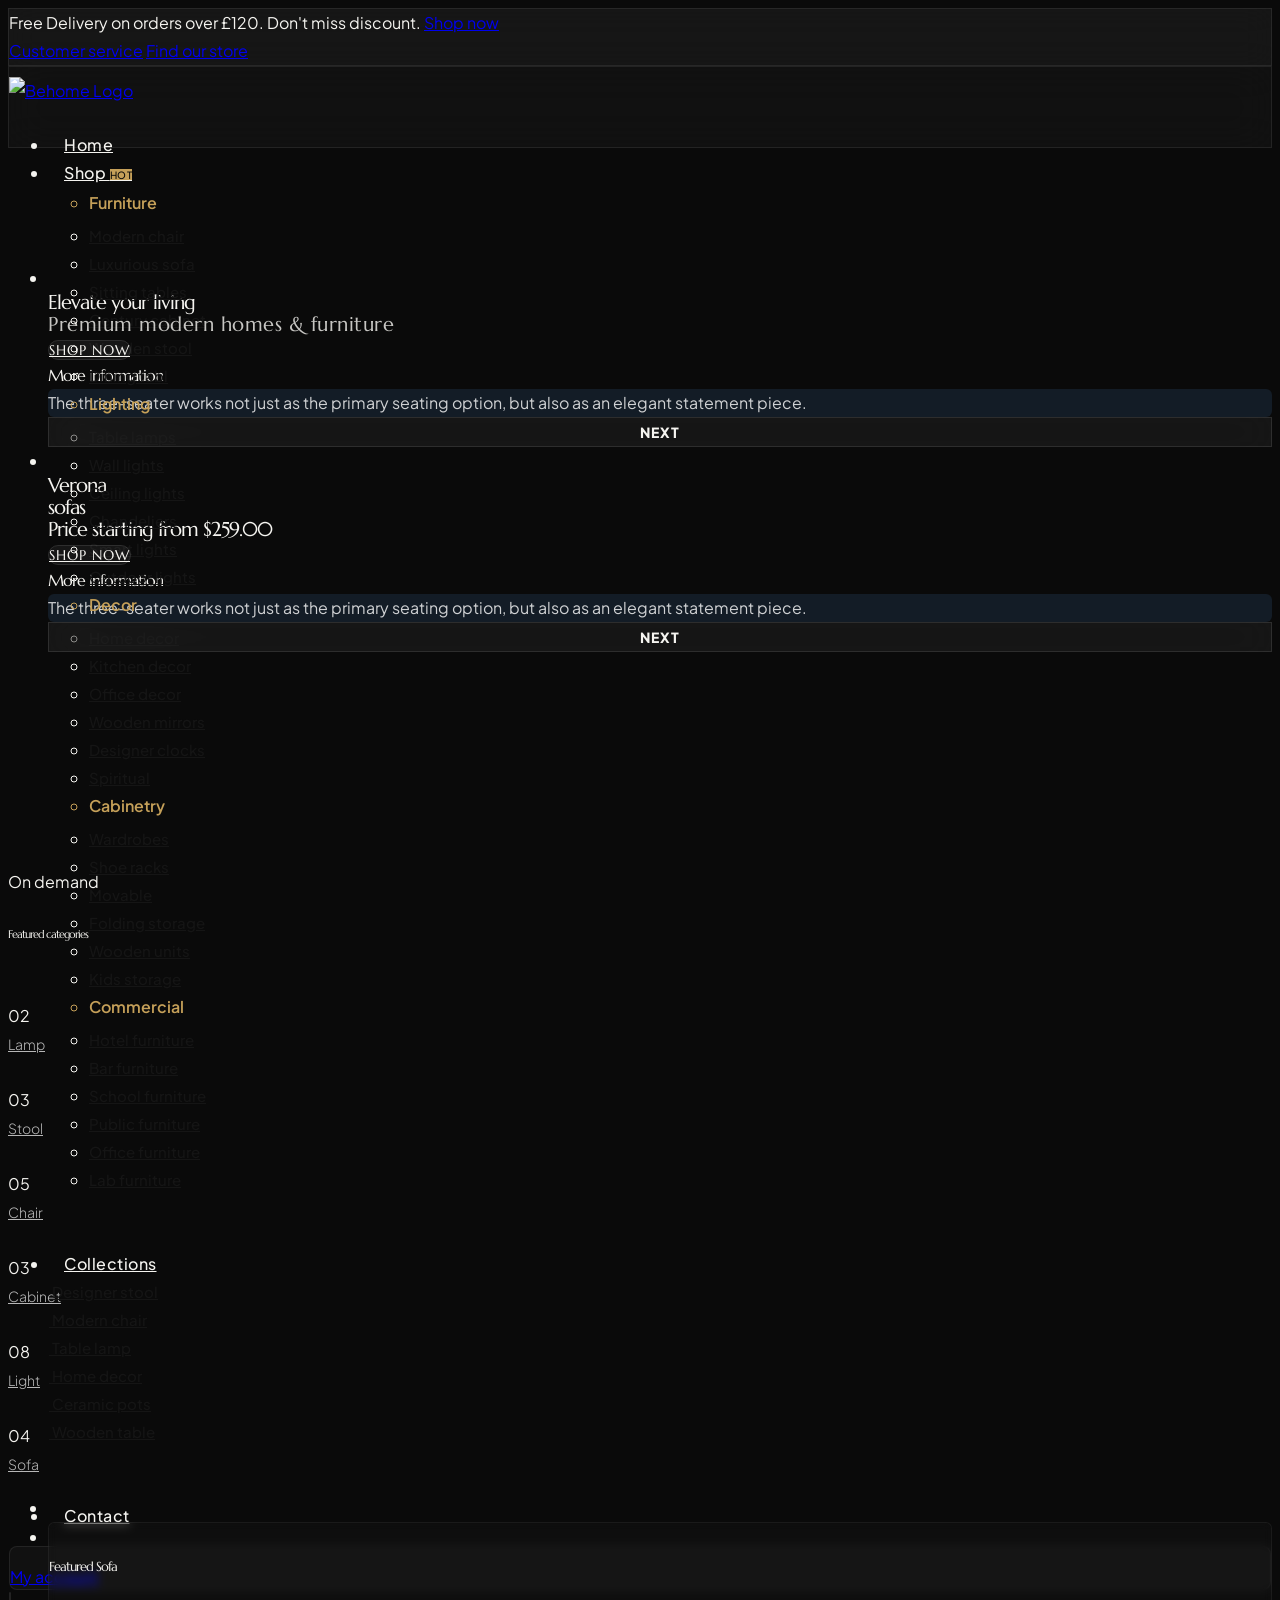
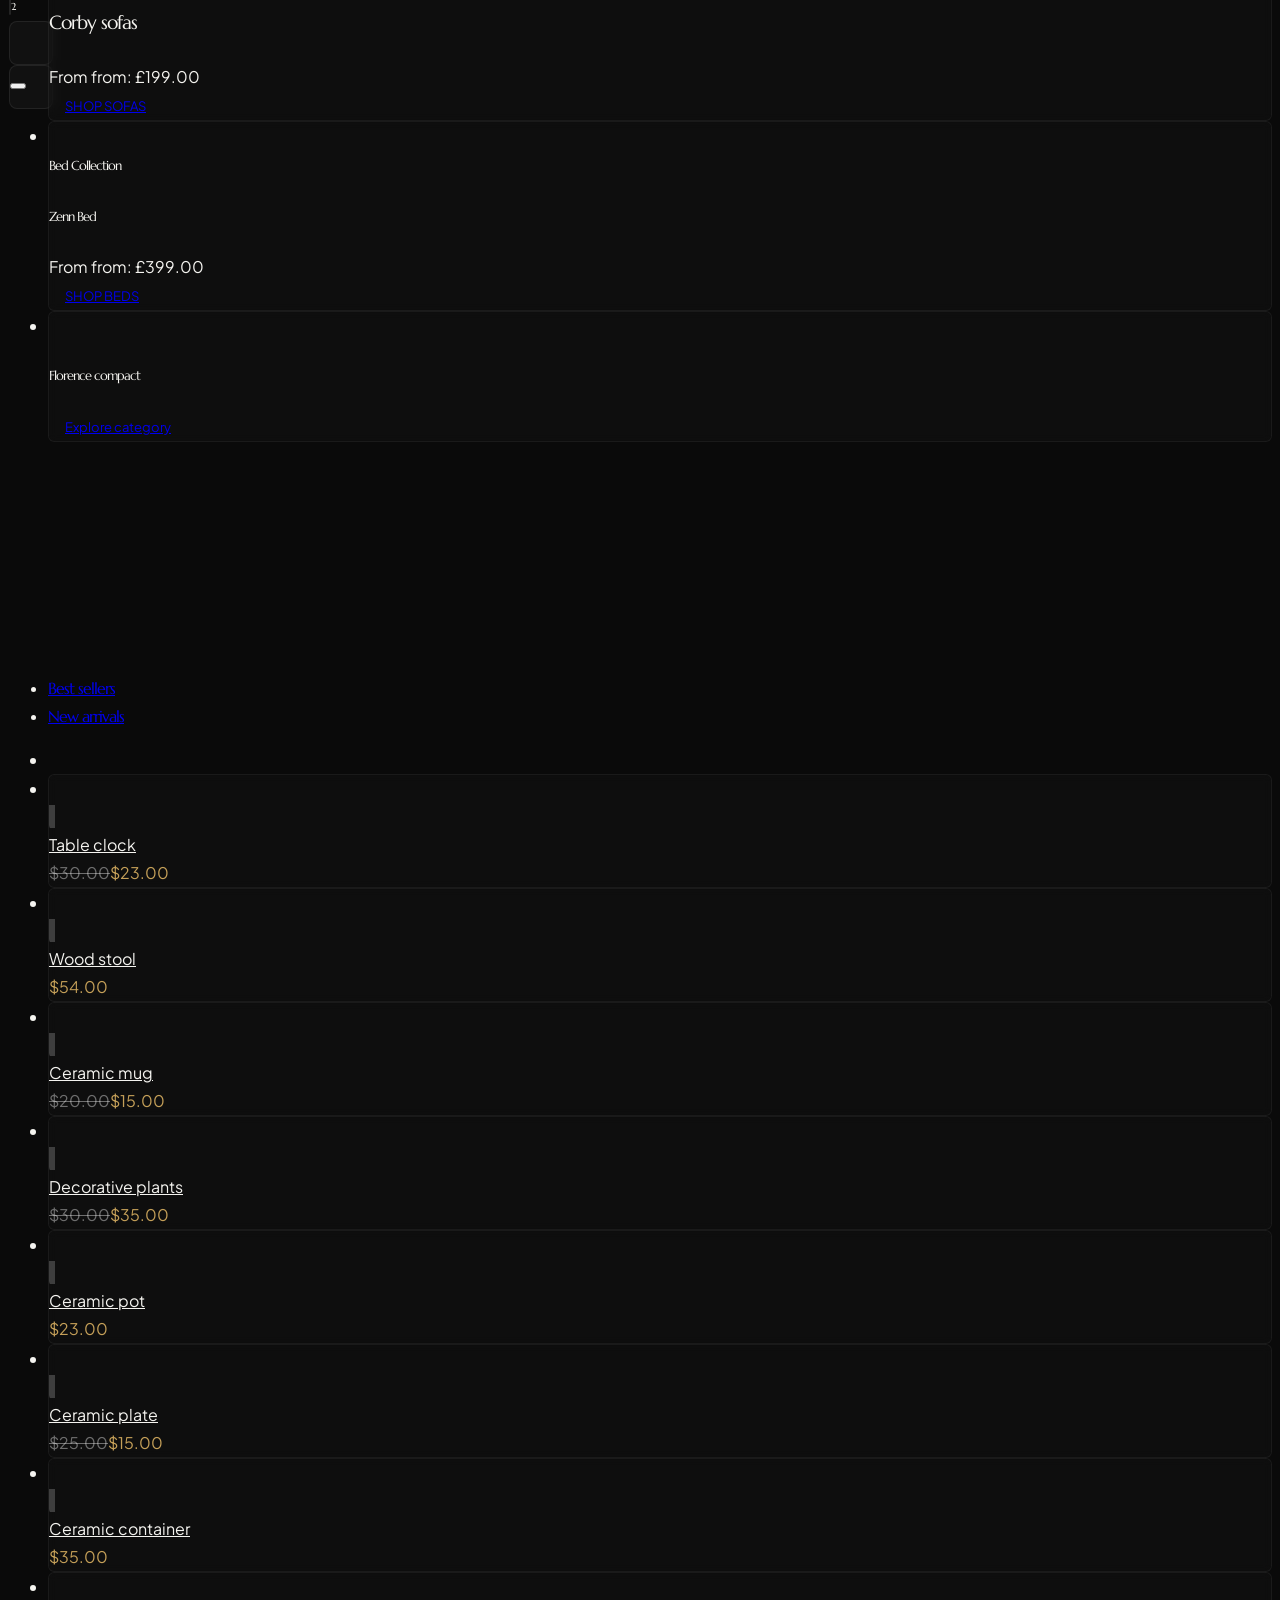
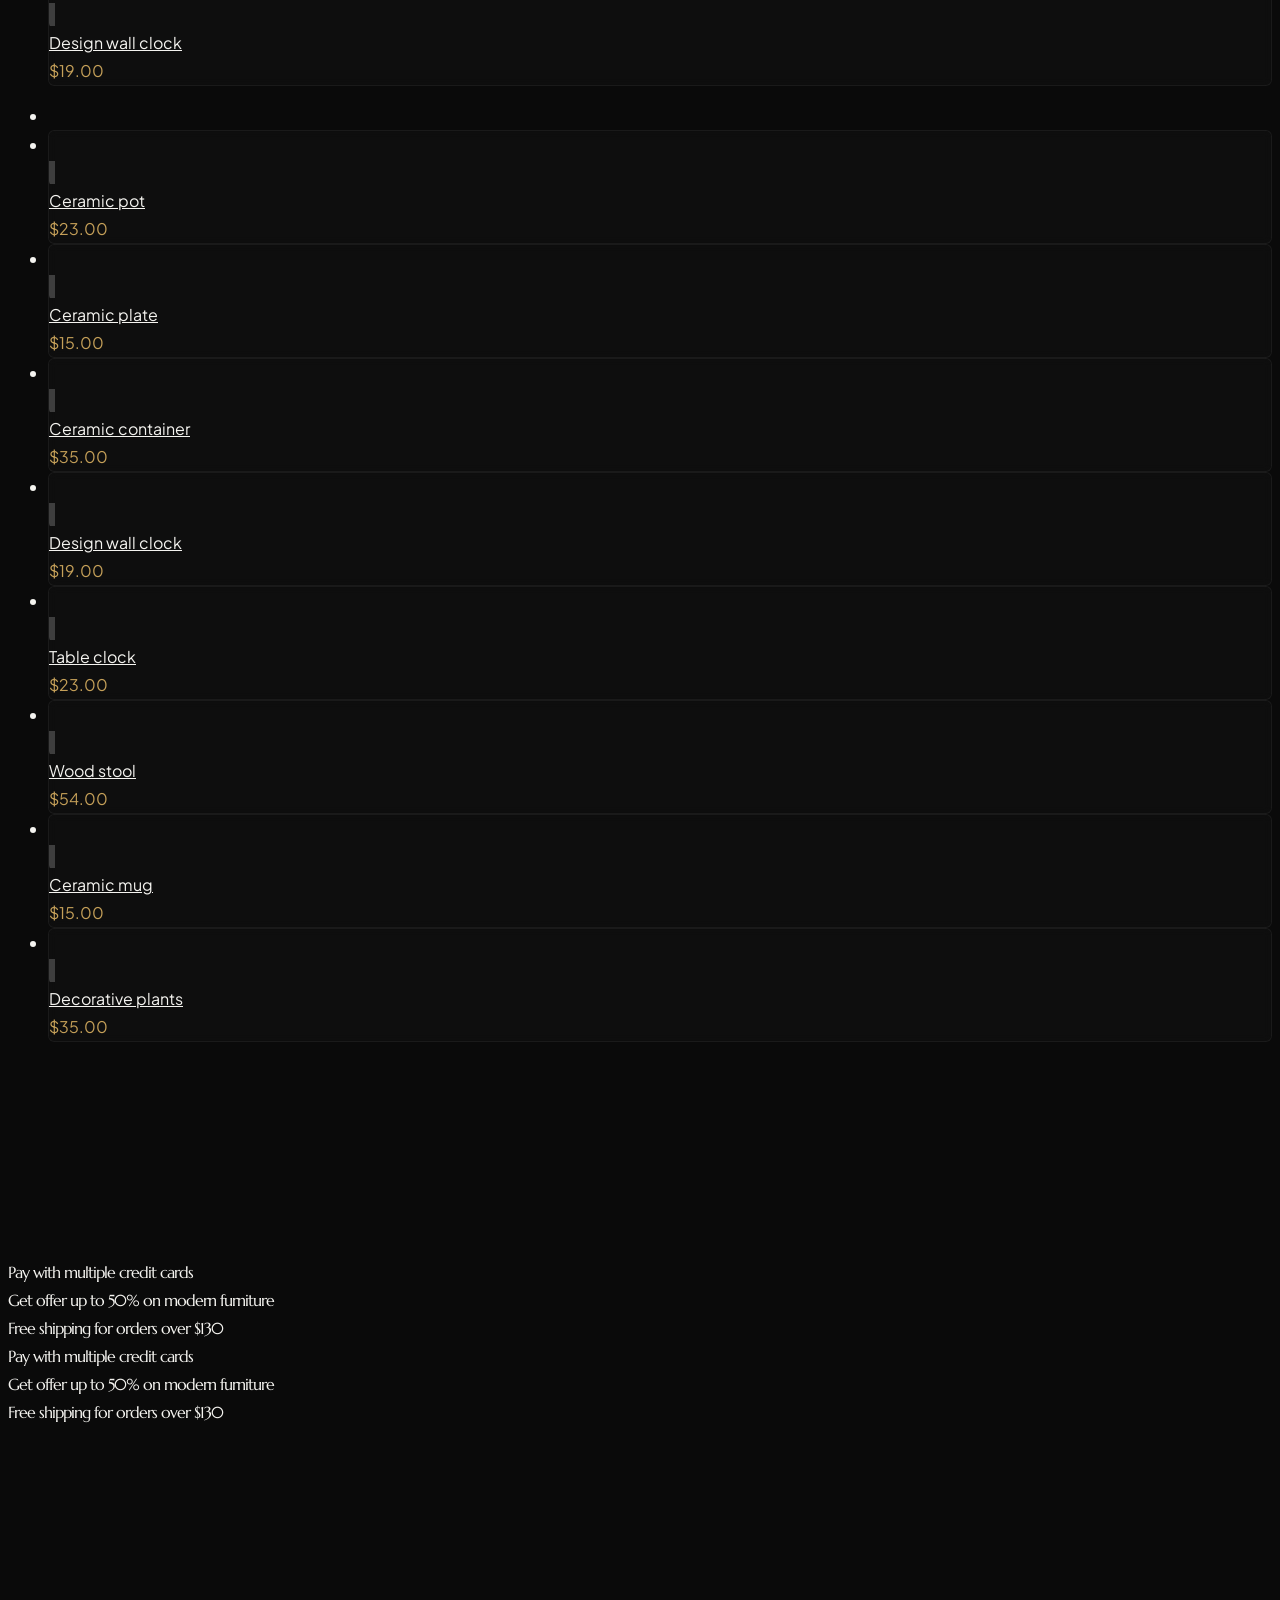
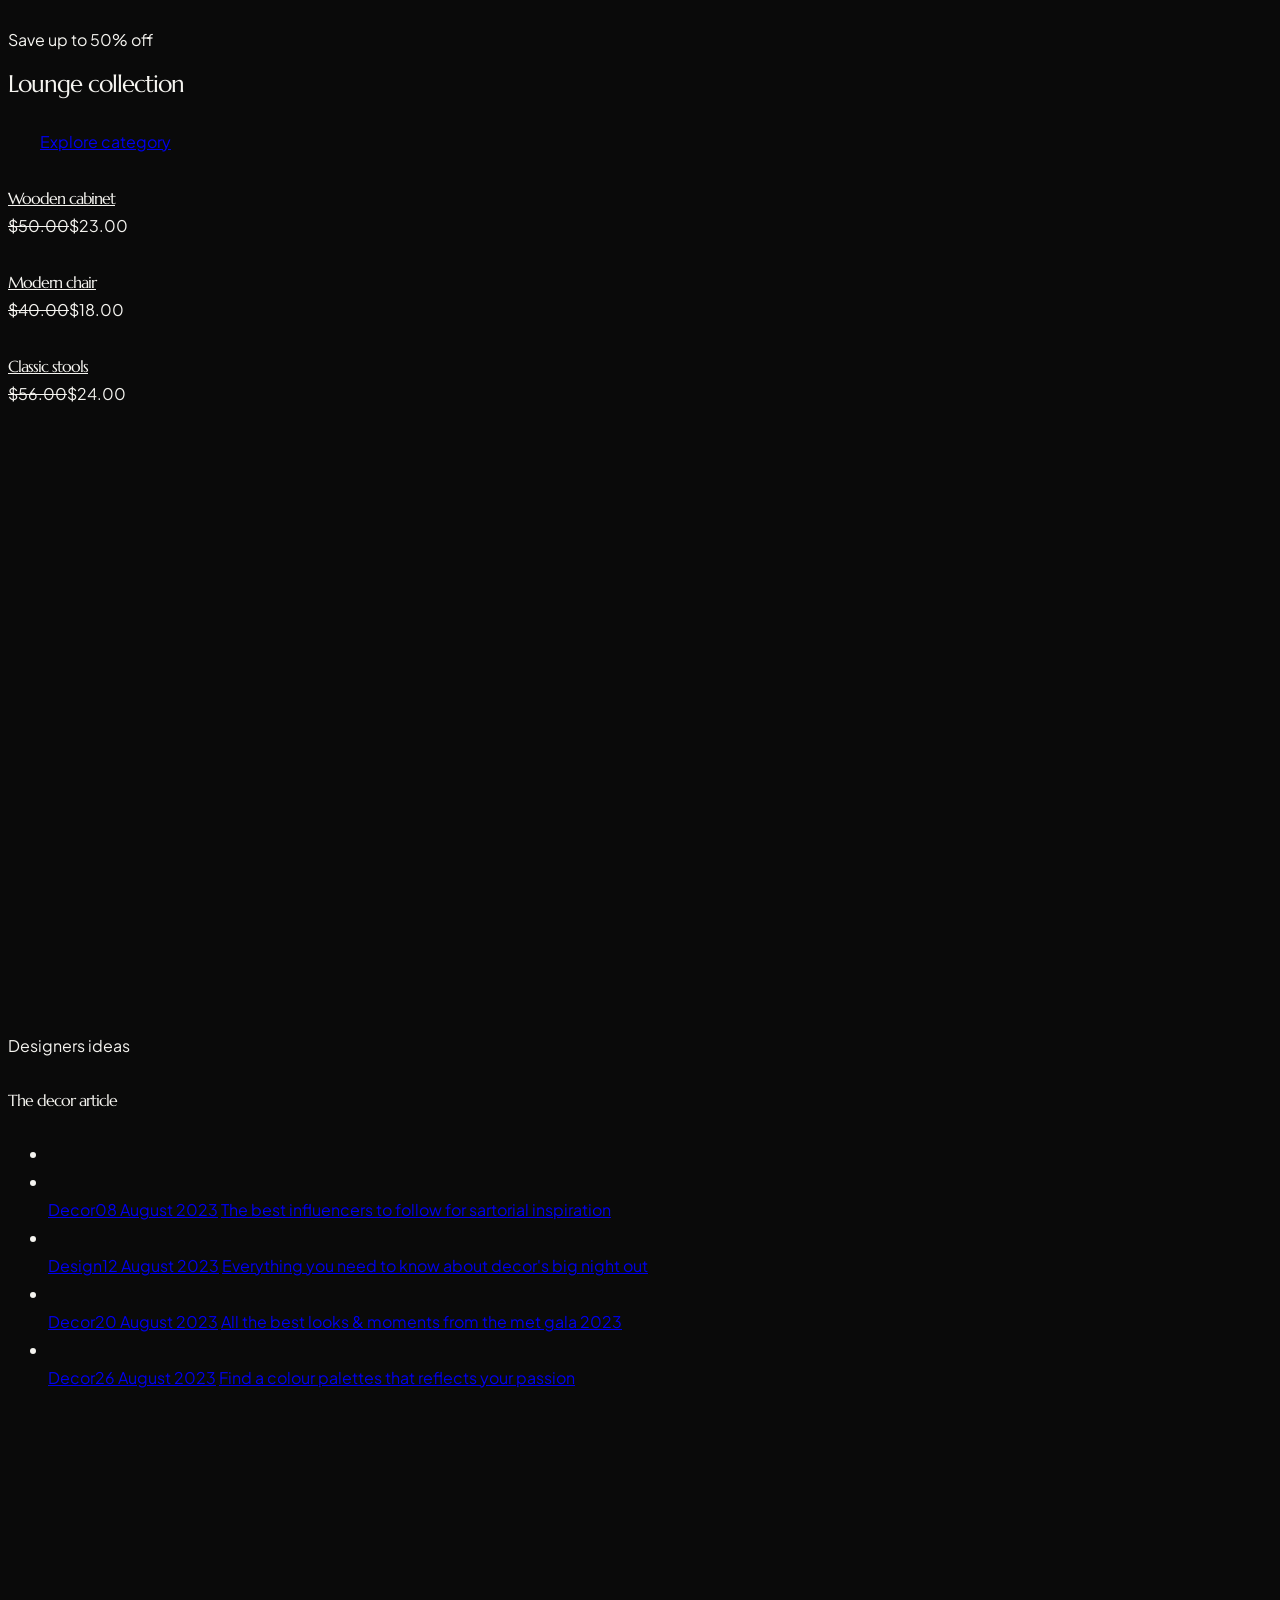
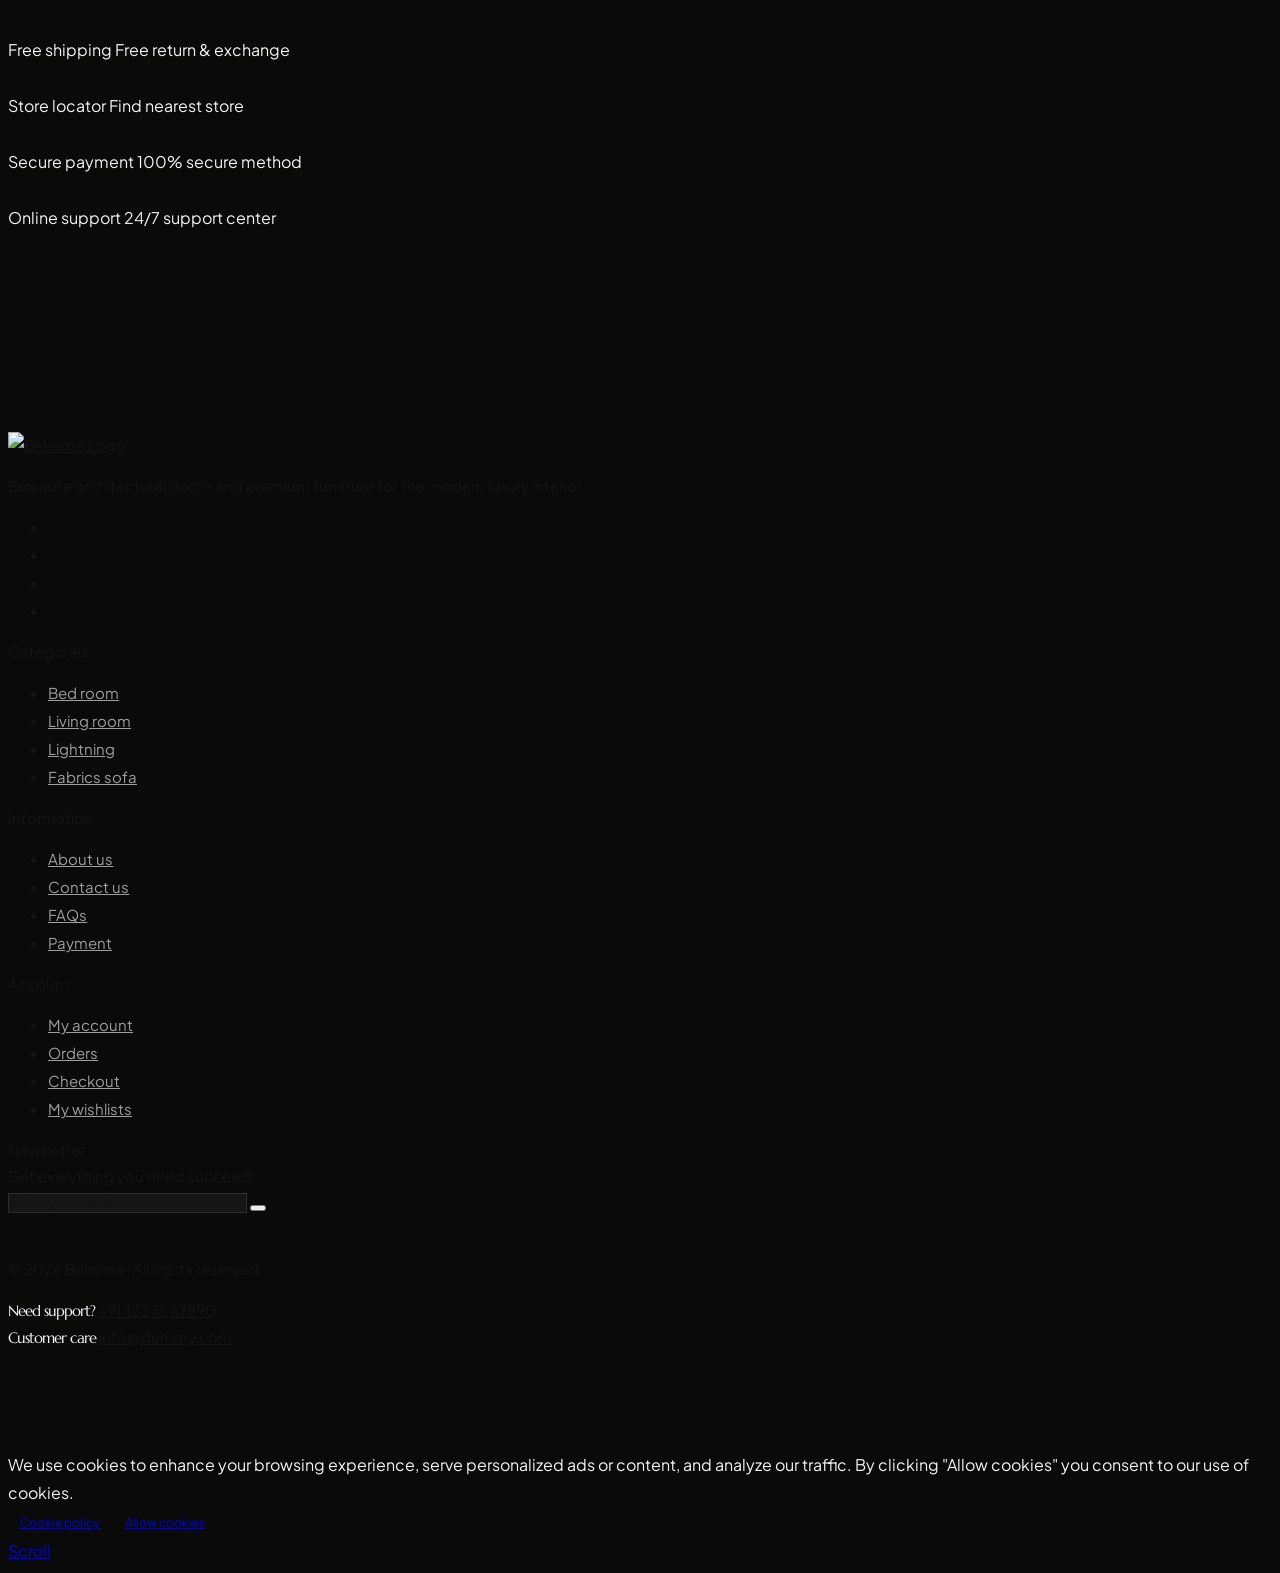
==== commit 3d62f767: "update" ====
--- a/index.html
+++ b/index.html
@@ -2084,13 +2084,11 @@
                     </div>
                     <div class="col-6 col-xl-2 col-md-3 col-sm-5 text-center text-xl-start order-1 order-xl-2">
                         <span class="lh-26 alt-font d-block">Need support?</span>
-                        <a href="tel:12345678910" class="fs-16 text-white fw-500">+1 234 567 8910</a>
+                        <a href="tel:911234567890" class="fs-16 text-white fw-500">+91 12345 67890</a>
                     </div>
                     <div class="col-6 col-xl-2 col-md-3 col-sm-5 text-center text-xl-start order-2 order-xl-3">
                         <span class="lh-26 alt-font d-block">Customer care</span>
-                        <a href="cdn-cgi/l/email-protection.html#d8b1b6beb798bcb7b5b9b1b6f6bbb7b5"
-                            class="fs-16 text-white fw-500"><span class="__cf_email__"
-                                data-cfemail="d6bfb8b0b996b2b9bbb7bfb8f8b5b9bb">[email&#160;protected]</span></a>
+                        <a href="mailto:info@dummy.com" class="fs-16 text-white fw-500">info@dummy.com</a>
                     </div>
                 </div>
             </div>
